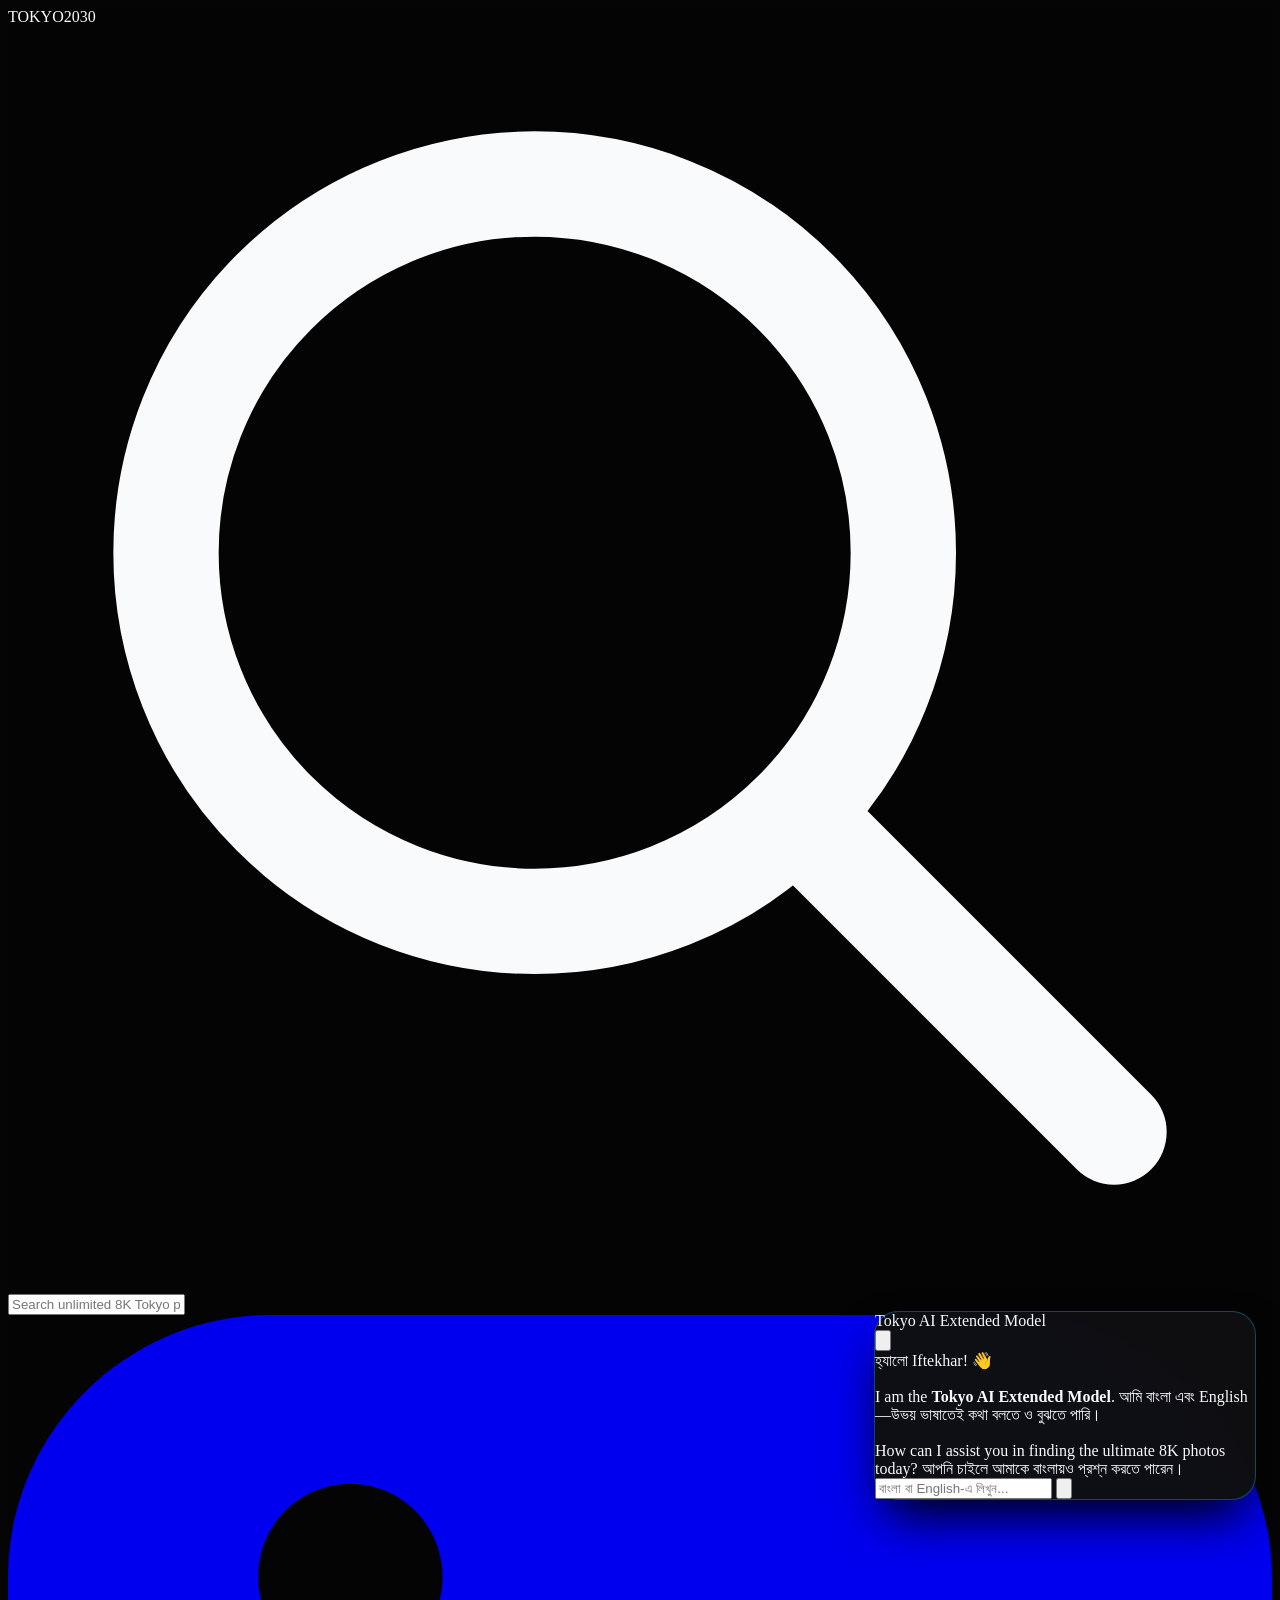
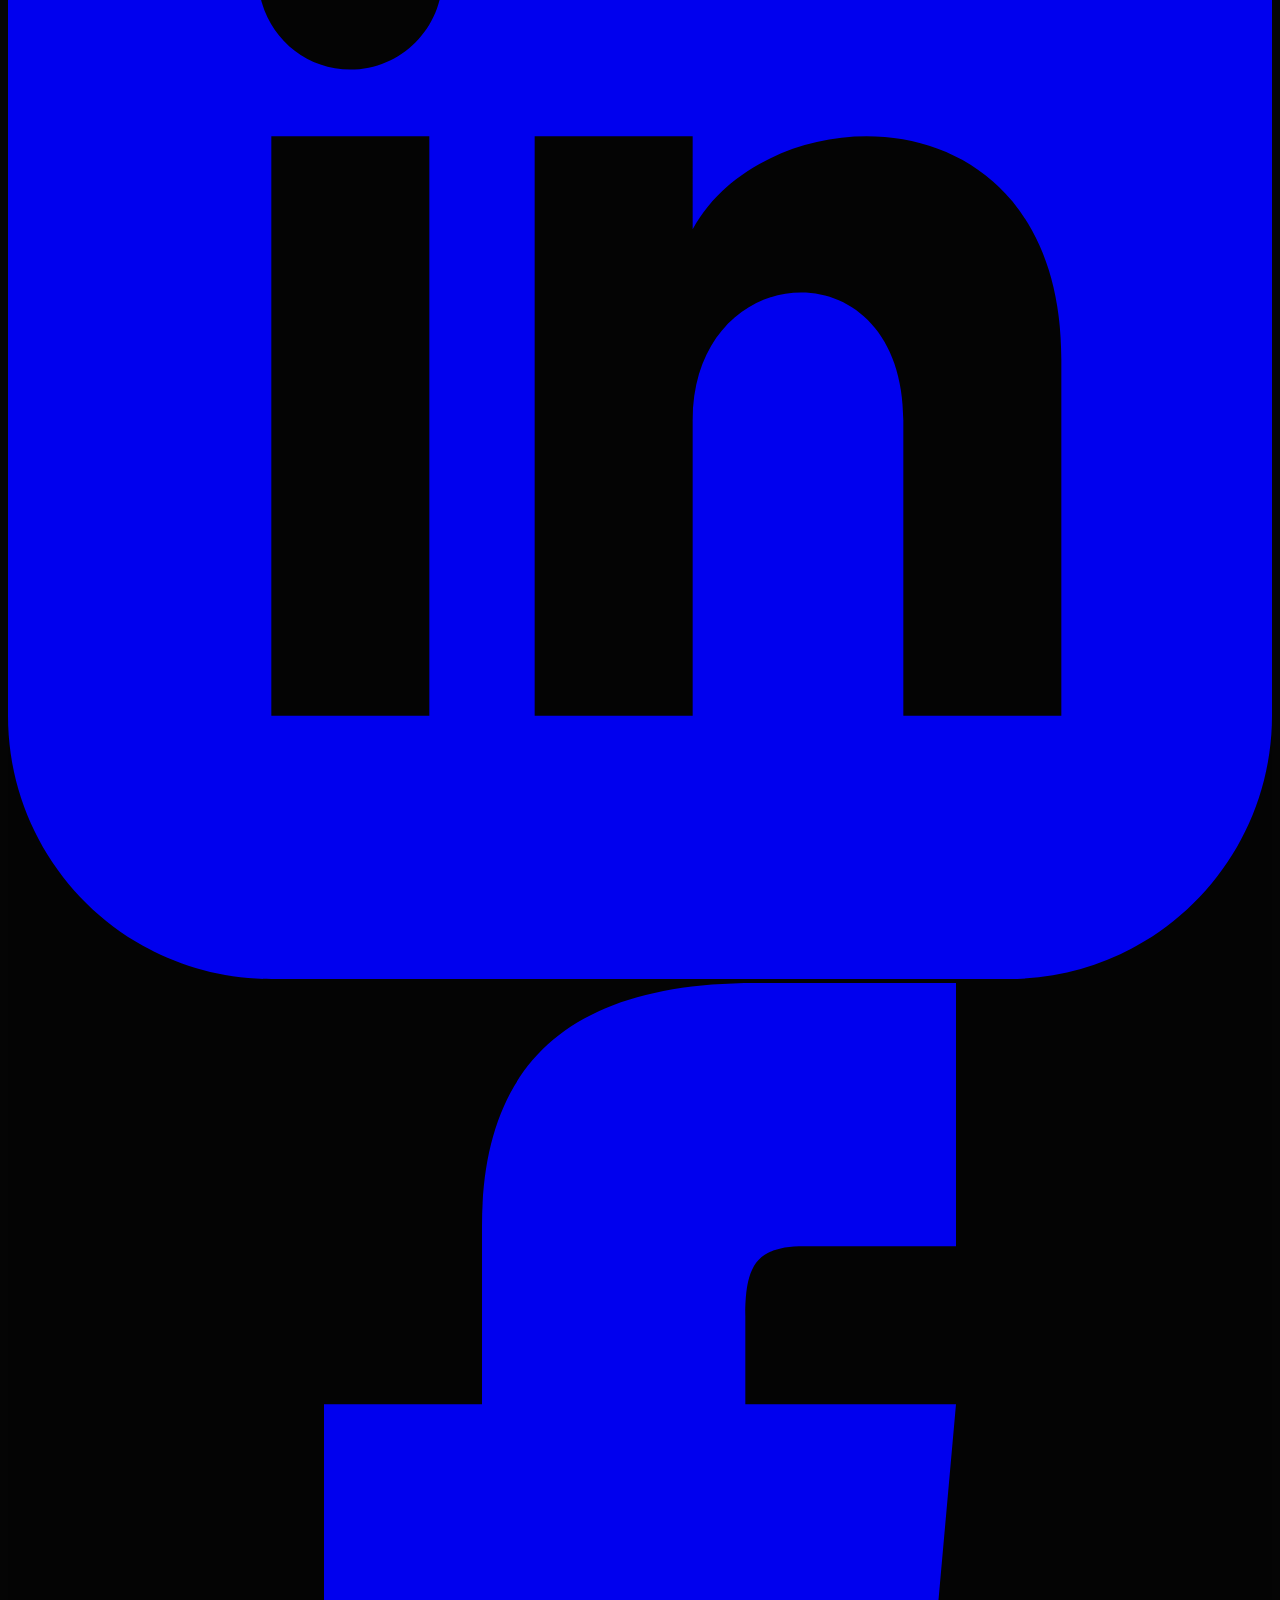
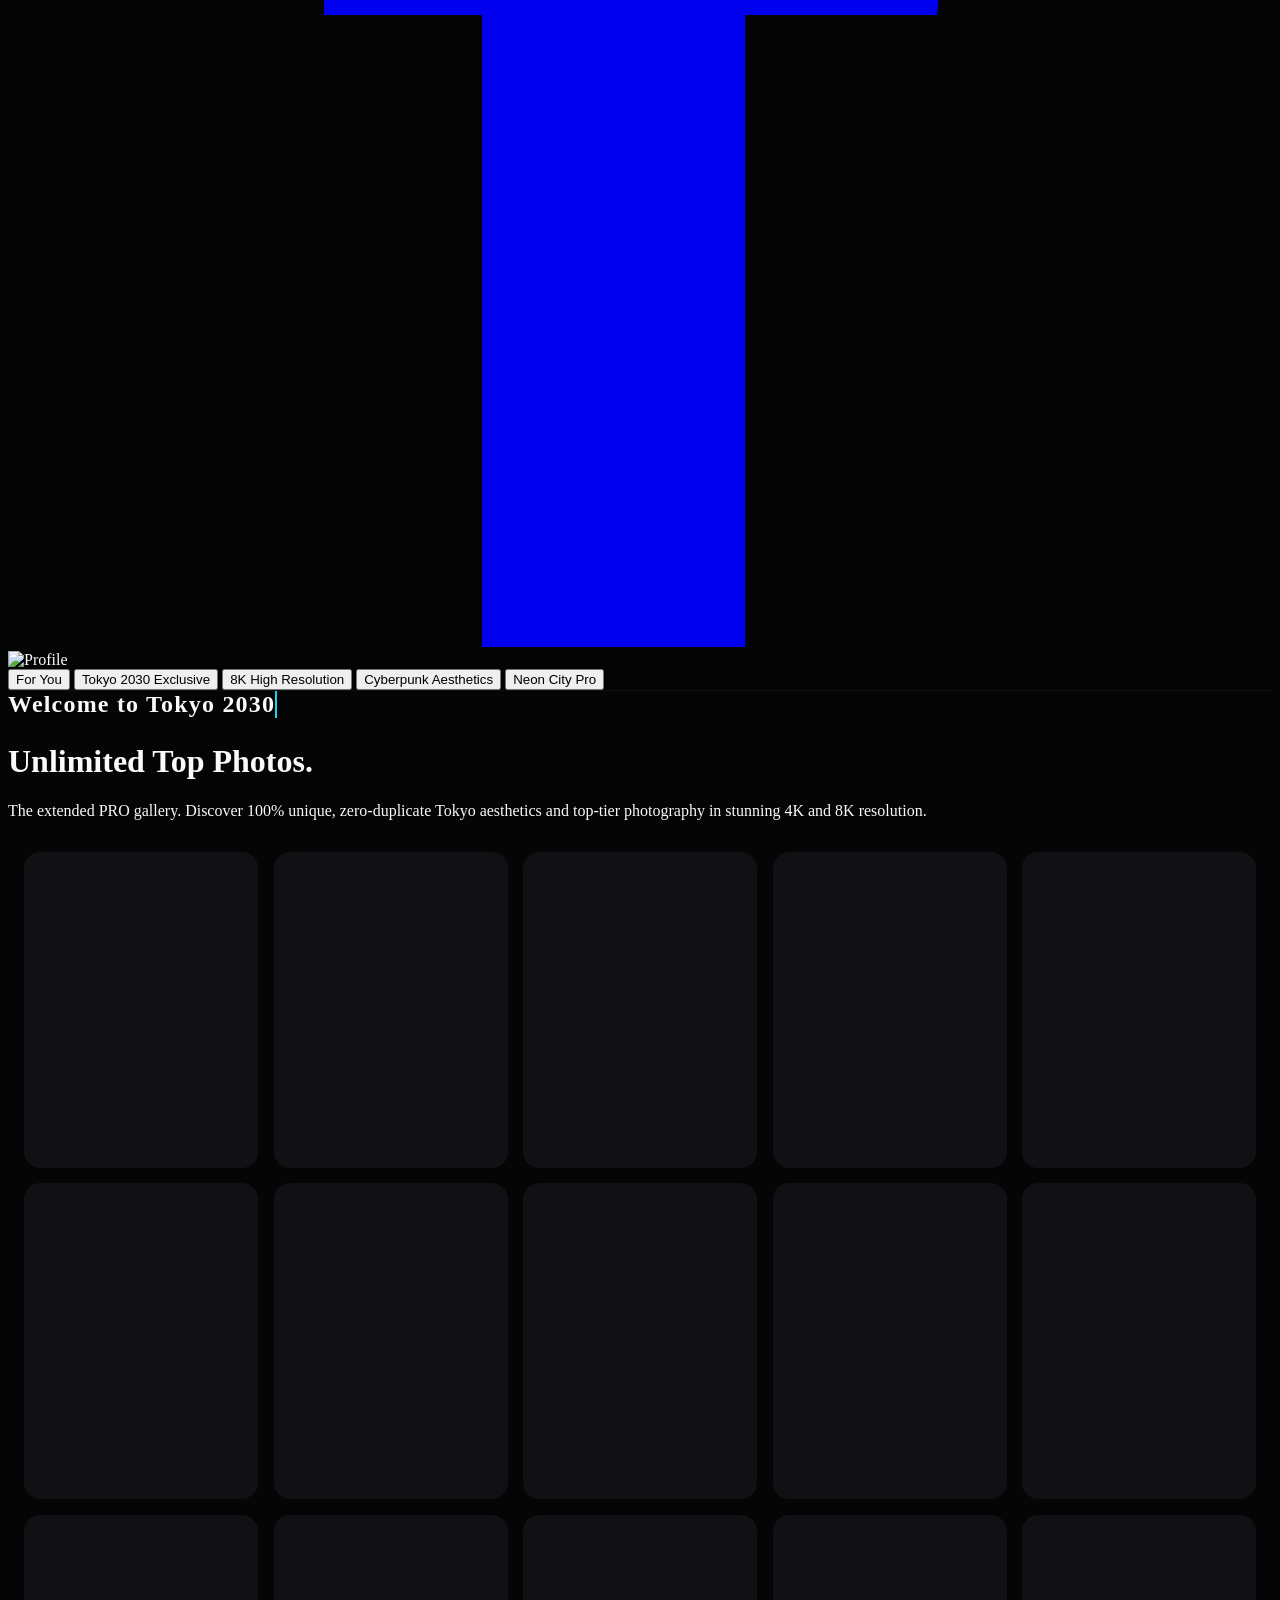
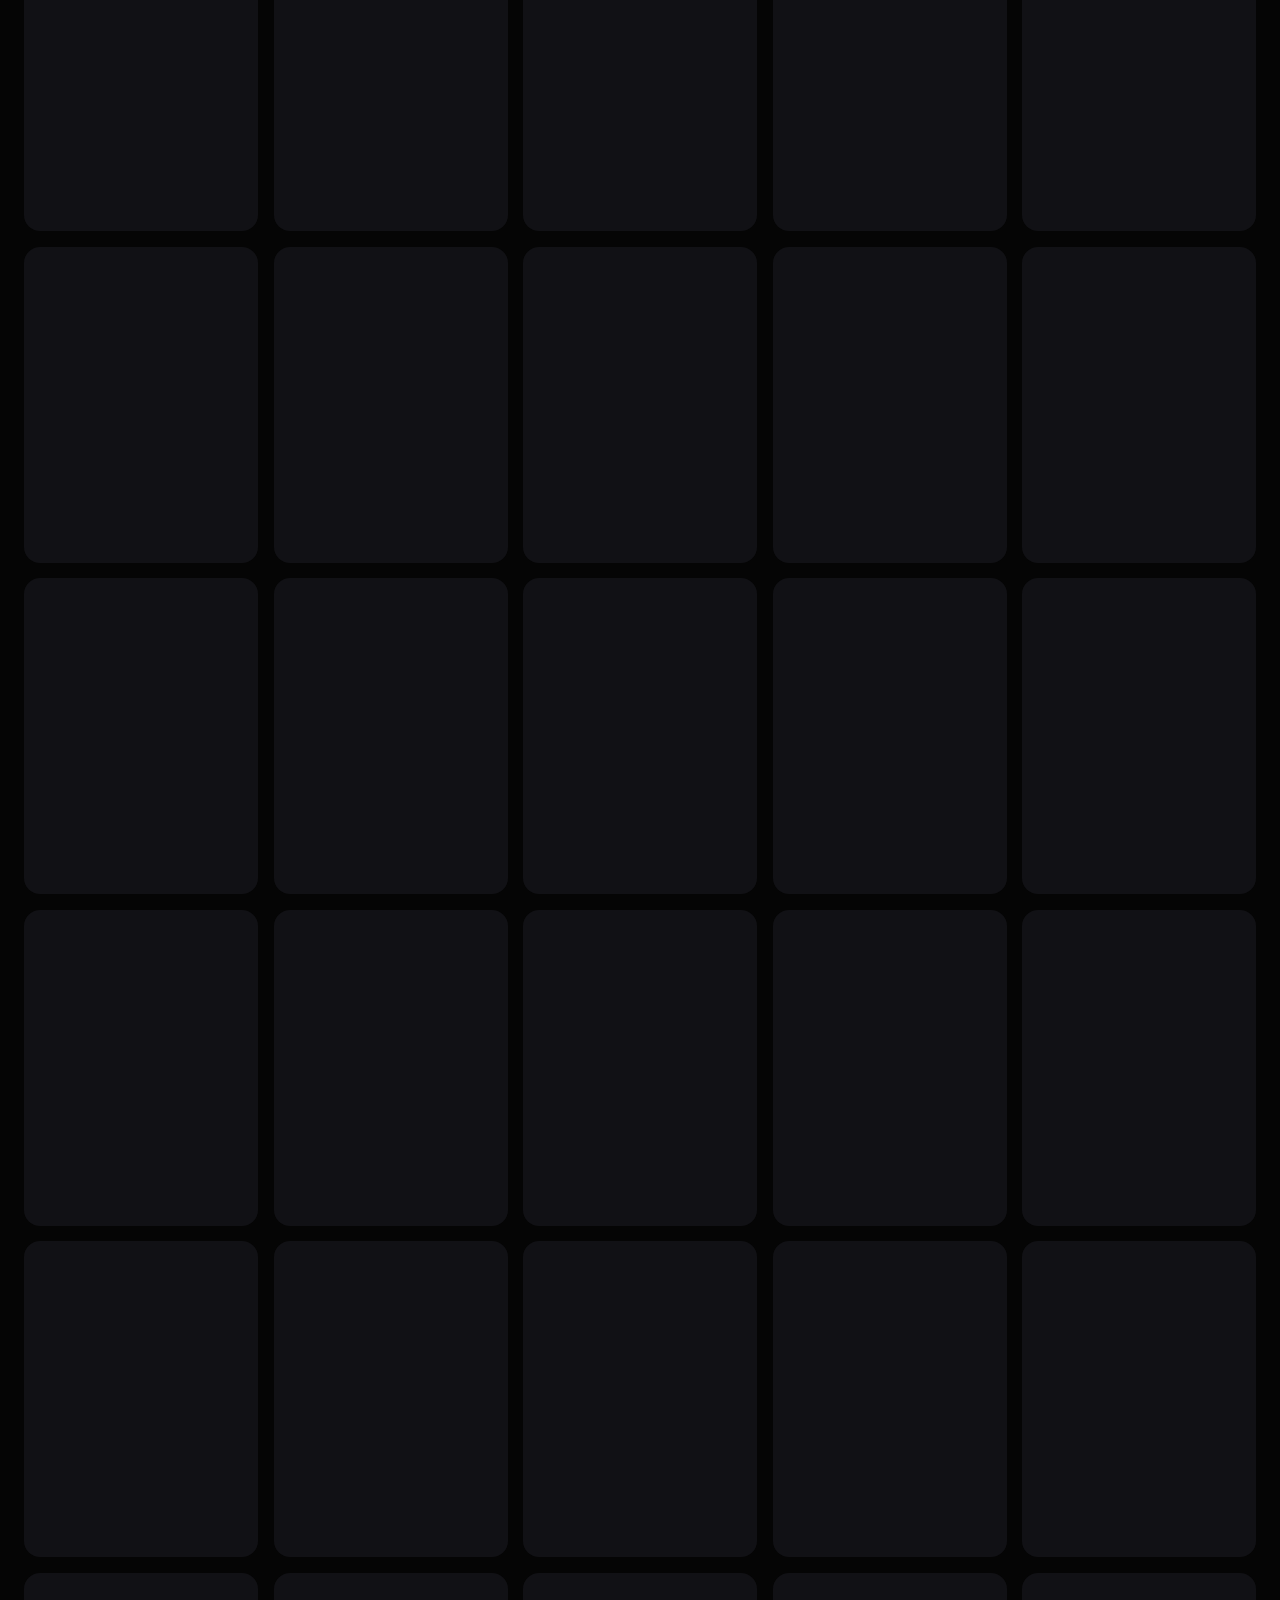
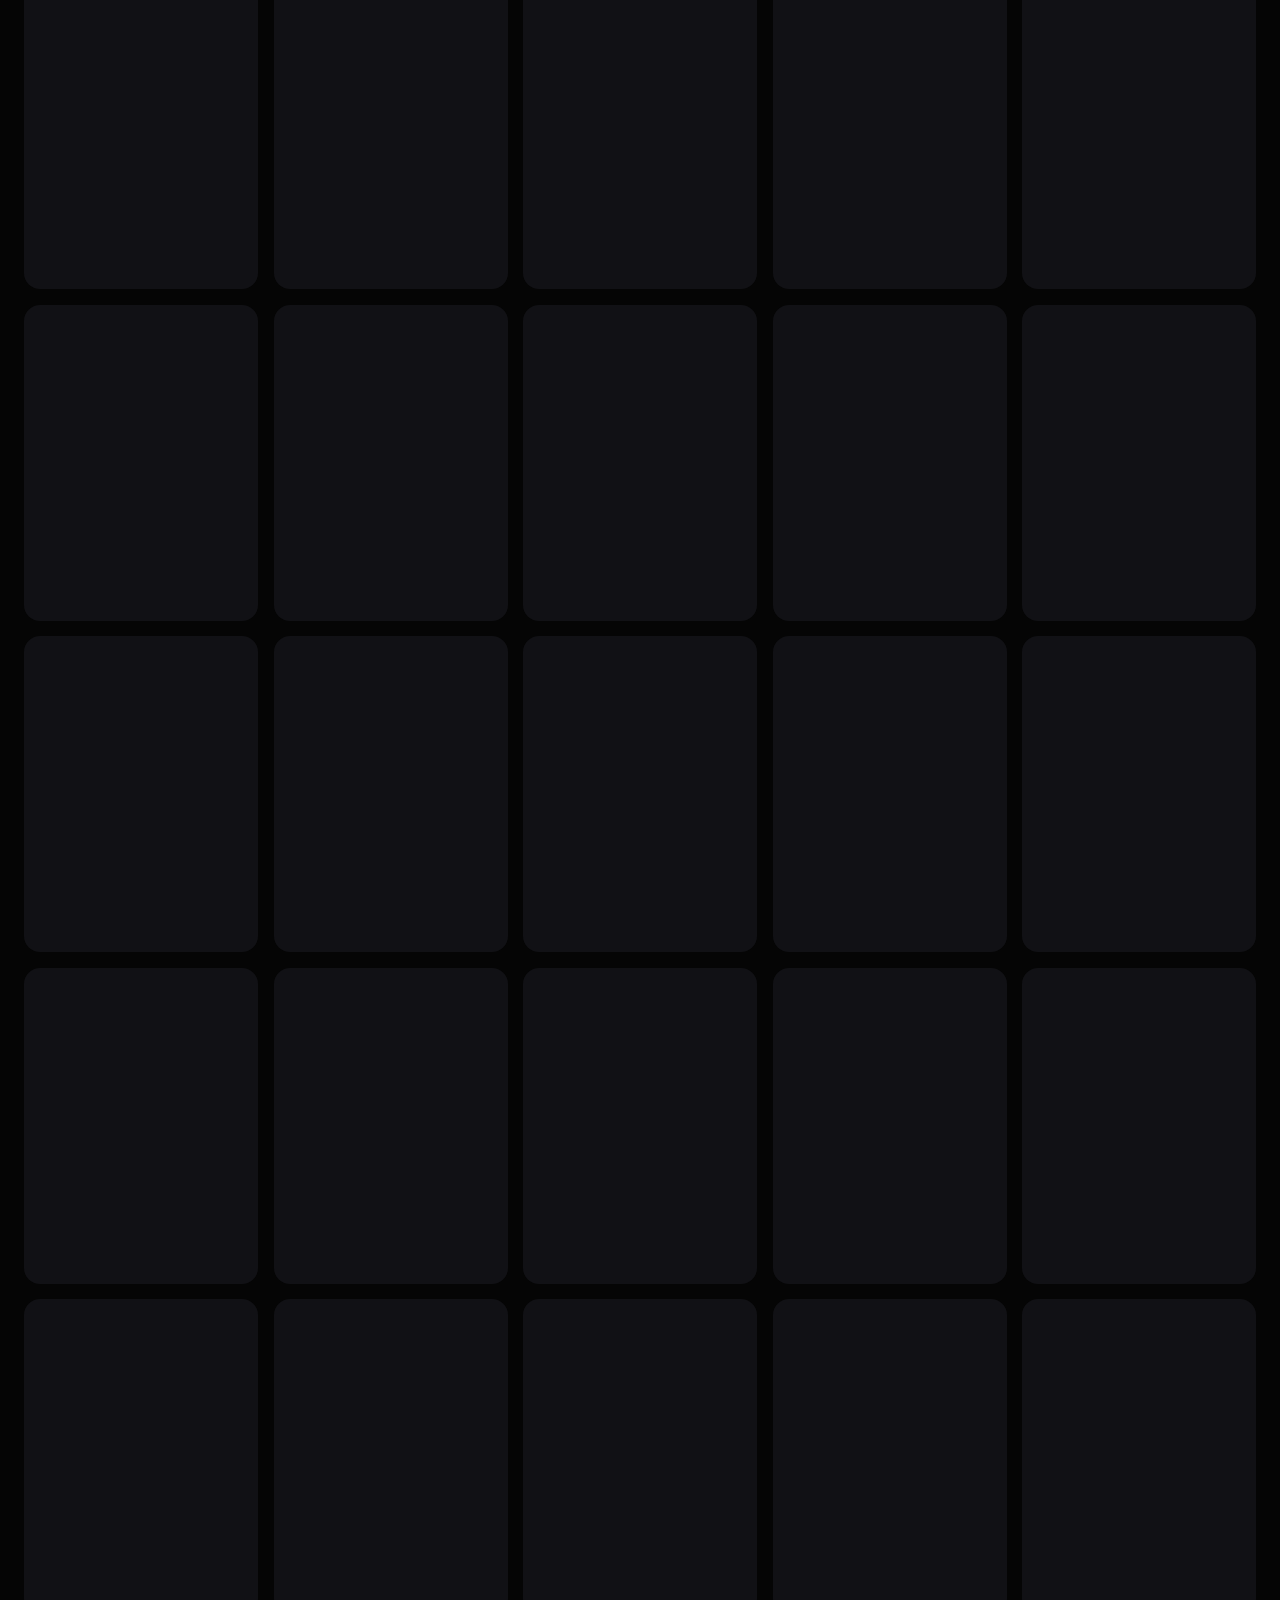
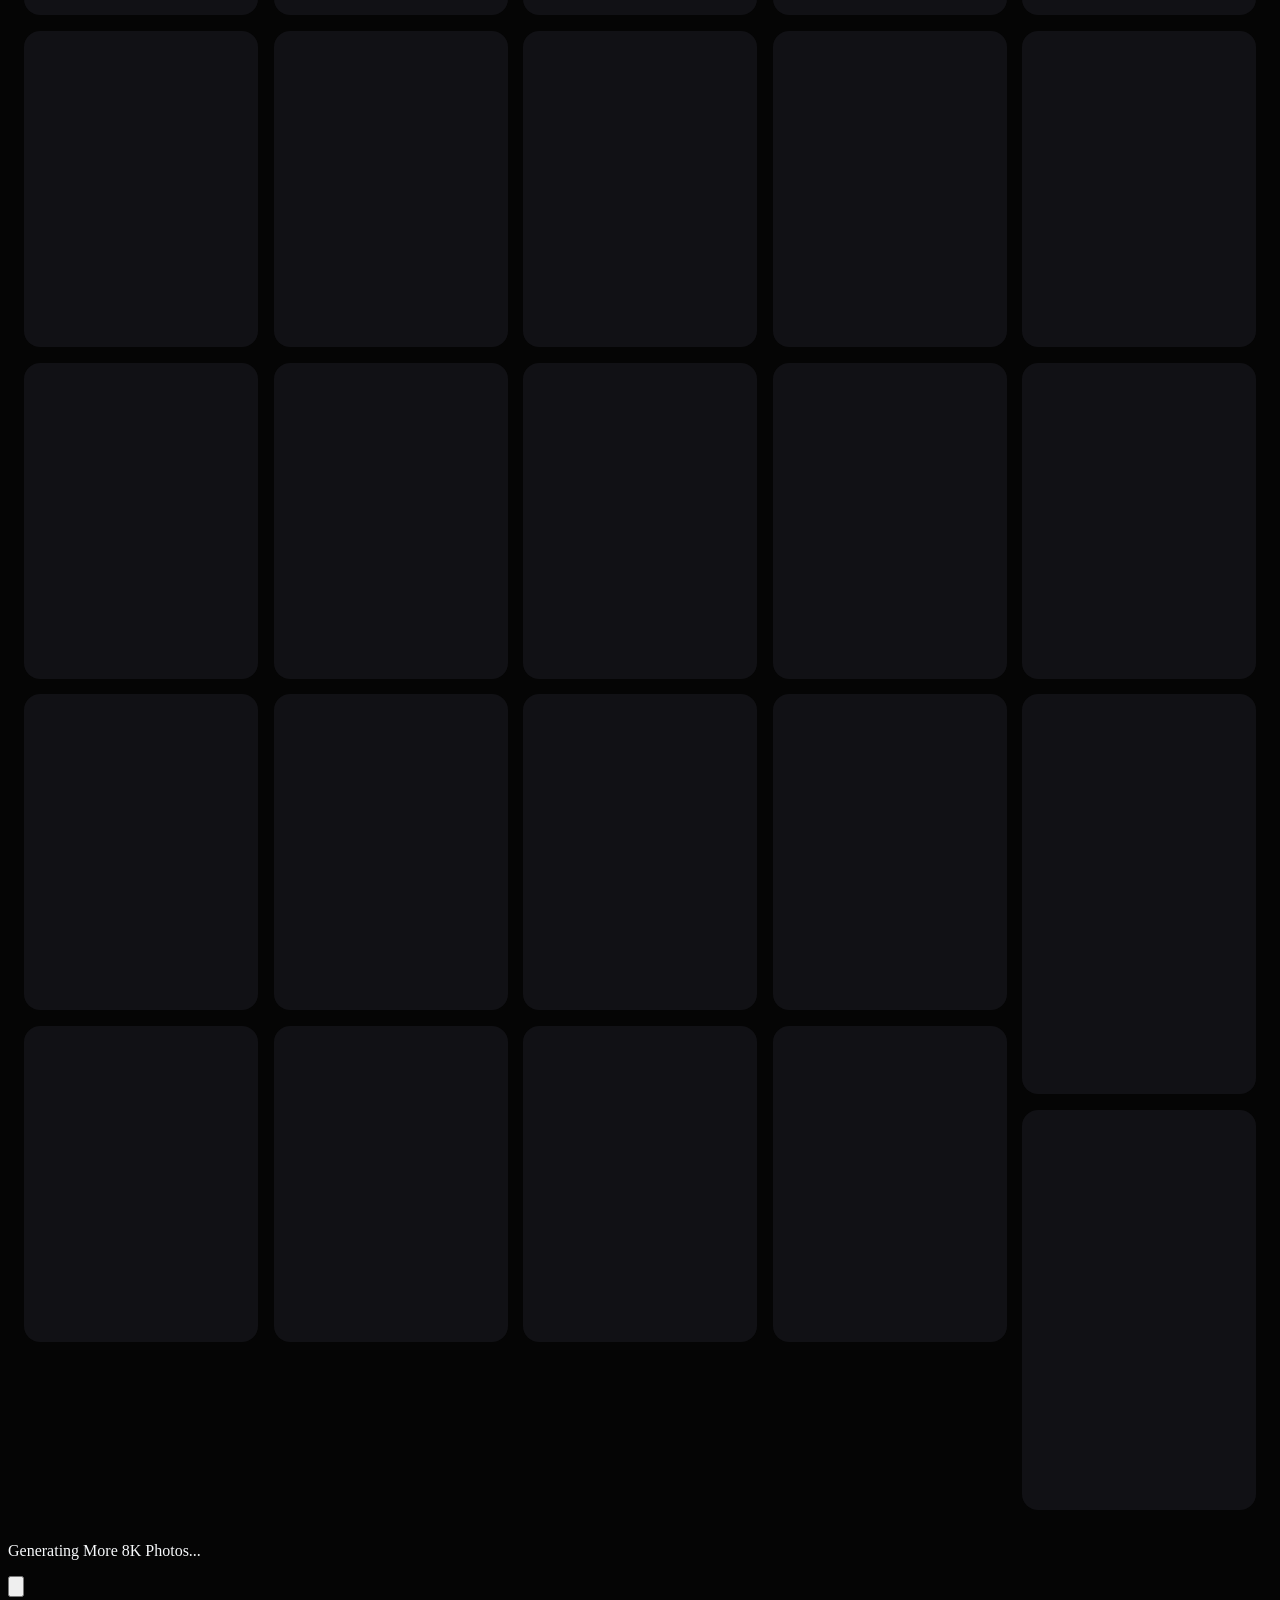
==== index.html @ 629a5919 "Update fmt.Println message from 'Hello' to 'Goodbye'" ====
<!DOCTYPE html>
<html lang="en" class="scroll-smooth">
<head>
    <meta charset="UTF-8">
    <meta name="viewport" content="width=device-width, initial-scale=1.0">
    <meta name="description" content="TOKYO 2030 | Extended Unlimited Free 4K & 8K Photos. Zero-Duplicate Infinite Grid.">
    <meta name="theme-color" content="#050505">
    
    <title>TOKYO 2030 | Ultimate Pinterest Experience</title>
    
    <!-- Premium Fonts -->
    <link rel="preconnect" href="https://fonts.googleapis.com">
    <link rel="preconnect" href="https://fonts.gstatic.com" crossorigin>
    <link href="https://fonts.googleapis.com/css2?family=Inter:wght@300;400;500;600;700&family=Outfit:wght@300;500;700;900&display=swap" rel="stylesheet">
    
    <!-- Tailwind CSS -->
    <script src="https://cdn.tailwindcss.com"></script>
    <script>
        tailwind.config = {
            theme: {
                extend: {
                    fontFamily: {
                        sans: ['Inter', 'sans-serif'],
                        heading: ['Outfit', 'sans-serif'],
                    },
                    colors: {
                        tokyoDark: '#050505',
                        tokyoCard: '#111115',
                        tokyoNeon: '#f0abfc',
                        tokyoCyan: '#22d3ee',
                        tokyoPurple: '#c084fc',
                        pinRed: '#E60023' /* Original Pinterest Red */
                    },
                    animation: {
                        'shimmer': 'shimmer 2s linear infinite',
                        'fade-in': 'fadeIn 0.6s cubic-bezier(0.16, 1, 0.3, 1) forwards',
                    },
                    keyframes: {
                        shimmer: {
                            '0%': { backgroundPosition: '-1000px 0' },
                            '100%': { backgroundPosition: '1000px 0' }
                        },
                        fadeIn: {
                            '0%': { opacity: 0, transform: 'translateY(20px)' },
                            '100%': { opacity: 1, transform: 'translateY(0)' }
                        }
                    }
                }
            }
        }
    </script>

    <style>
        /* Zero Lag & High Performance CSS */
        body { 
            background-color: #050505; 
            color: #f8fafc; 
            overflow-x: hidden; 
            -webkit-font-smoothing: antialiased;
            overscroll-behavior-y: none;
        }

        ::-webkit-scrollbar { width: 8px; }
        ::-webkit-scrollbar-track { background: #050505; }
        ::-webkit-scrollbar-thumb { background: #333; border-radius: 10px; }
        ::-webkit-scrollbar-thumb:hover { background: #22d3ee; }

        /* Perfect Pinterest Masonry */
        .masonry-grid {
            column-count: 2;
            column-gap: 16px;
            padding: 16px;
        }
        @media (min-width: 640px) { .masonry-grid { column-count: 3; } }
        @media (min-width: 1024px) { .masonry-grid { column-count: 4; } }
        @media (min-width: 1280px) { .masonry-grid { column-count: 5; } }
        @media (min-width: 1536px) { .masonry-grid { column-count: 6; } }
        @media (min-width: 1920px) { .masonry-grid { column-count: 7; } }
        
        .masonry-item {
            break-inside: avoid;
            margin-bottom: 16px;
            content-visibility: auto; /* ULTRA FAST SCROLL (Zero Lag) */
            contain-intrinsic-size: 400px;
            will-change: transform, opacity;
            border-radius: 16px;
            position: relative;
            background: #111115;
            overflow: hidden;
            cursor: zoom-in;
        }

        .skeleton-bg {
            background: linear-gradient(90deg, #111115 25%, #1c1c24 50%, #111115 75%);
            background-size: 1000px 100%;
        }

        /* Glassmorphism Navigation */
        .glass-nav {
            background: rgba(5, 5, 5, 0.9);
            backdrop-filter: blur(20px);
            -webkit-backdrop-filter: blur(20px);
            border-bottom: 1px solid rgba(255, 255, 255, 0.05);
        }

        /* Welcome Typewriter Animation */
        .typewriter-container {
            display: inline-block;
        }
        .typewriter-text {
            overflow: hidden;
            white-space: nowrap;
            border-right: 2px solid #22d3ee;
            margin: 0 auto;
            letter-spacing: .05em;
            animation: typing 3.5s steps(40, end), blink-caret .75s step-end infinite;
        }
        @keyframes typing { from { width: 0 } to { width: 100% } }
        @keyframes blink-caret { from, to { border-color: transparent } 50% { border-color: #22d3ee; } }

        /* Extended AI Chat Widget */
        .chat-widget {
            position: fixed; bottom: -600px; right: 24px; width: 380px;
            background: rgba(15, 15, 17, 0.98); backdrop-filter: blur(24px);
            border: 1px solid rgba(34, 211, 238, 0.3); border-radius: 1.5rem;
            box-shadow: 0 25px 50px -12px rgba(0,0,0,1); z-index: 9999;
            transition: bottom 0.5s cubic-bezier(0.16, 1, 0.3, 1);
        }
        .chat-widget.active { bottom: 100px; }
        
        .no-scrollbar::-webkit-scrollbar { display: none; }
        .no-scrollbar { -ms-overflow-style: none; scrollbar-width: none; }
    </style>
</head>
<body class="font-sans">

    <!-- Ambient Lights -->
    <div class="fixed inset-0 z-[-1] pointer-events-none">
        <div class="absolute top-0 left-[20%] w-[40vw] h-[40vw] rounded-full bg-tokyoCyan/10 blur-[150px]"></div>
        <div class="absolute top-[20%] right-[10%] w-[30vw] h-[30vw] rounded-full bg-tokyoPurple/10 blur-[150px]"></div>
    </div>

    <!-- Main Navigation (Pinterest Style) -->
    <nav class="fixed top-0 w-full glass-nav z-50 transition-transform duration-300" id="navbar">
        <div class="px-4 md:px-8 py-3 flex justify-between items-center gap-4 md:gap-8">
            
            <!-- Logo (Icon Removed as requested) -->
            <div class="font-heading text-2xl md:text-3xl font-black tracking-tighter text-white cursor-pointer hover:opacity-80 transition-opacity" onclick="window.scrollTo(0,0)">
                TOKYO<span class="text-transparent bg-clip-text bg-gradient-to-r from-tokyoCyan to-tokyoNeon">2030</span>
            </div>

            <!-- Global Search -->
            <div class="hidden md:flex flex-1 max-w-4xl relative group">
                <div class="absolute inset-y-0 left-0 pl-4 flex items-center pointer-events-none">
                    <svg class="w-5 h-5 text-gray-400 group-focus-within:text-tokyoCyan transition-colors" fill="none" stroke="currentColor" viewBox="0 0 24 24"><path stroke-linecap="round" stroke-linejoin="round" stroke-width="2" d="M21 21l-6-6m2-5a7 7 0 11-14 0 7 7 0 0114 0z"></path></svg>
                </div>
                <input type="text" placeholder="Search unlimited 8K Tokyo photos, aesthetic, nature..." class="w-full bg-white/5 border border-transparent focus:border-tokyoCyan/40 hover:bg-white/10 rounded-full py-3 pl-12 pr-4 text-sm text-white placeholder-gray-400 outline-none transition-all">
            </div>

            <!-- Social Links & Profile -->
            <div class="flex items-center gap-5">
                <!-- LinkedIn Added -->
                <a href="https://bd.linkedin.com/in/iftekhar-ahmed-chowdhury-aa432b416" target="_blank" class="text-gray-400 hover:text-[#0a66c2] transition-colors" title="LinkedIn Profile">
                    <svg class="w-6 h-6" fill="currentColor" viewBox="0 0 24 24"><path d="M19 0h-14c-2.761 0-5 2.239-5 5v14c0 2.761 2.239 5 5 5h14c2.762 0 5-2.239 5-5v-14c0-2.761-2.238-5-5-5zm-11 19h-3v-11h3v11zm-1.5-12.268c-.966 0-1.75-.79-1.75-1.764s.784-1.764 1.75-1.764 1.75.79 1.75 1.764-.783 1.764-1.75 1.764zm13.5 12.268h-3v-5.604c0-3.368-4-3.113-4 0v5.604h-3v-11h3v1.765c1.396-2.586 7-2.777 7 2.476v6.759z"/></svg>
                </a>
                
                <!-- Facebook Added -->
                <a href="https://facebook.com/iftekhar.ahmmed.chowdhury" target="_blank" class="text-gray-400 hover:text-[#1877f2] transition-colors" title="Facebook Profile">
                    <svg class="w-6 h-6" fill="currentColor" viewBox="0 0 24 24"><path d="M9 8h-3v4h3v12h5v-12h3.642l.358-4h-4v-1.667c0-.955.192-1.333 1.115-1.333h2.885v-5h-3.808c-3.596 0-5.192 1.583-5.192 4.615v3.385z"/></svg>
                </a>
                
                <div class="w-10 h-10 rounded-full bg-gradient-to-tr from-tokyoCyan to-tokyoPurple p-[2px] cursor-pointer shadow-lg hover:scale-105 transition-transform">
                    <!-- Standard Avatar for profile -->
                    <img src="https://api.dicebear.com/7.x/avataaars/svg?seed=Iftekhar" alt="Profile" class="w-full h-full rounded-full bg-black">
                </div>
            </div>
        </div>

        <!-- Filter Chips (Pinterest App Style) -->
        <div class="px-4 md:px-8 py-2 flex items-center gap-3 overflow-x-auto no-scrollbar border-t border-white/5">
            <button class="whitespace-nowrap px-5 py-2 rounded-full bg-white text-black font-bold text-sm hover:opacity-90 transition-opacity shadow-[0_0_15px_rgba(255,255,255,0.2)]">For You</button>
            <button class="whitespace-nowrap px-5 py-2 rounded-full bg-white/10 text-white font-medium text-sm hover:bg-white/20 transition-colors">Tokyo 2030 Exclusive</button>
            <button class="whitespace-nowrap px-5 py-2 rounded-full bg-white/10 text-white font-medium text-sm hover:bg-white/20 transition-colors">8K High Resolution</button>
            <button class="whitespace-nowrap px-5 py-2 rounded-full bg-white/10 text-white font-medium text-sm hover:bg-white/20 transition-colors">Cyberpunk Aesthetics</button>
            <button class="whitespace-nowrap px-5 py-2 rounded-full bg-white/10 text-white font-medium text-sm hover:bg-white/20 transition-colors">Neon City Pro</button>
        </div>
    </nav>

    <!-- Hero / Welcome Section -->
    <header class="relative w-full pt-44 pb-10 px-4 flex flex-col justify-center items-center text-center z-10">
        <!-- Welcome Animation -->
        <div class="typewriter-container mb-4">
            <h2 class="typewriter-text text-xl md:text-2xl font-heading font-medium text-tokyoCyan tracking-widest uppercase py-1">
                Welcome to Tokyo 2030
            </h2>
        </div>
        
        <h1 class="font-heading text-5xl md:text-7xl lg:text-8xl font-black mb-6 tracking-tight max-w-5xl text-white">
            Unlimited <span class="text-transparent bg-clip-text bg-gradient-to-r from-tokyoCyan via-white to-tokyoNeon">Top Photos.</span>
        </h1>
        <p class="text-gray-400 text-lg max-w-2xl font-light leading-relaxed">
            The extended PRO gallery. Discover 100% unique, zero-duplicate Tokyo aesthetics and top-tier photography in stunning 4K and 8K resolution.
        </p>
    </header>

    <!-- Infinite Pinterest Masonry Grid -->
    <main class="w-full pb-24 max-w-[2560px] mx-auto z-10 relative">
        <div id="tokyo-grid" class="masonry-grid"></div>
        
        <!-- Loading Loader -->
        <div id="loader" class="w-full py-16 flex flex-col justify-center items-center gap-4">
            <div class="w-10 h-10 border-4 border-white/5 border-t-tokyoCyan rounded-full animate-spin"></div>
            <p class="text-gray-500 font-bold text-xs tracking-widest uppercase">Generating More 8K Photos...</p>
        </div>
    </main>

    <!-- Extended AI Chat Widget (Bangla & English) -->
    <div id="chat-widget" class="chat-widget flex flex-col">
        <div class="bg-gradient-to-r from-tokyoCyan/20 to-tokyoPurple/20 p-4 border-b border-white/10 rounded-t-2xl flex justify-between items-center backdrop-blur-xl">
            <div class="font-heading font-bold text-lg flex items-center gap-3 text-white">
                <span class="relative flex h-3 w-3">
                  <span class="animate-ping absolute inline-flex h-full w-full rounded-full bg-green-400 opacity-75"></span>
                  <span class="relative inline-flex rounded-full h-3 w-3 bg-green-500"></span>
                </span>
                <div>
                    Tokyo AI <span class="text-xs bg-white/20 text-white px-2 py-0.5 rounded-full ml-1 font-normal border border-white/10">Extended Model</span>
                </div>
            </div>
            <button onclick="toggleChat()" class="text-gray-400 hover:text-white p-1 hover:bg-white/10 rounded"><svg class="w-5 h-5" fill="none" stroke="currentColor" viewBox="0 0 24 24"><path stroke-linecap="round" stroke-linejoin="round" stroke-width="2" d="M6 18L18 6M6 6l12 12"></path></svg></button>
        </div>
        
        <div class="p-5 h-72 overflow-y-auto space-y-4 flex flex-col custom-chat-scroll">
            <div class="self-start bg-[#1a1a24] max-w-[90%] p-4 rounded-2xl rounded-tl-sm text-gray-200 text-sm shadow-xl border border-white/5 leading-relaxed">
                হ্যালো Iftekhar! 👋<br><br>
                I am the <b>Tokyo AI Extended Model</b>. আমি বাংলা এবং English—উভয় ভাষাতেই কথা বলতে ও বুঝতে পারি।<br><br>
                How can I assist you in finding the ultimate 8K photos today? আপনি চাইলে আমাকে বাংলায়ও প্রশ্ন করতে পারেন।
            </div>
        </div>
        
        <div class="p-3 bg-black/60 rounded-b-2xl border-t border-white/10">
            <div class="flex gap-2">
                <input type="text" placeholder="বাংলা বা English-এ লিখুন..." class="flex-1 bg-white/5 border border-white/10 rounded-full px-5 py-2.5 text-sm text-white outline-none focus:border-tokyoCyan focus:bg-white/10 transition-all">
                <button class="bg-tokyoCyan text-black p-2 rounded-full font-bold w-11 h-11 flex justify-center items-center hover:bg-white transition-colors shadow-[0_0_15px_rgba(34,211,238,0.4)]">
                    <svg class="w-5 h-5" fill="none" stroke="currentColor" viewBox="0 0 24 24"><path stroke-linecap="round" stroke-linejoin="round" stroke-width="2" d="M14 5l7 7m0 0l-7 7m7-7H3"></path></svg>
                </button>
            </div>
        </div>
    </div>

    <!-- Floating AI Chat Button -->
    <button onclick="toggleChat()" class="fixed bottom-6 right-6 w-14 h-14 bg-white rounded-full shadow-[0_10px_30px_rgba(255,255,255,0.3)] z-[9998] flex justify-center items-center hover:scale-110 transition-transform">
        <svg class="w-7 h-7 text-black" fill="none" stroke="currentColor" viewBox="0 0 24 24"><path stroke-linecap="round" stroke-linejoin="round" stroke-width="2" d="M8 12h.01M12 12h.01M16 12h.01M21 12c0 4.418-4.03 8-9 8a9.863 9.863 0 01-4.255-.949L3 20l1.395-3.72C3.512 15.042 3 13.574 3 12c0-4.418 4.03-8 9-8s9 3.582 9 8z"></path></svg>
    </button>

    <script>
        const grid = document.getElementById('tokyo-grid');
        const loader = document.getElementById('loader');
        let isFetching = false;
        
        // --- 100% UNIQUE IMAGE SYSTEM (ZERO DUPLICATES) ---
        const generatedSeeds = new Set();
        
        function getUniqueSeed() {
            let seed;
            do {
                // Large random string to ensure it never repeats
                seed = Math.random().toString(36).substring(2, 15) + Math.random().toString(36).substring(2, 15); 
            } while (generatedSeeds.has(seed));
            generatedSeeds.add(seed);
            return seed;
        }

        // --- Pinterest Style Zero-Lag Card Generation ---
        const loadPhotos = (count = 20) => {
            if(isFetching) return;
            isFetching = true;
            
            const fragment = document.createDocumentFragment();
            // Pinterest-like dynamic heights
            const heights = [400, 450, 500, 600, 700, 800, 900];

            for (let i = 0; i < count; i++) {
                const seed = getUniqueSeed(); 
                const height = heights[Math.floor(Math.random() * heights.length)];
                
                // ADVANCED GENERATION: Using AI Image generator API to ensure "Tokyo", "Cyberpunk", "8K" themes
                // This guarantees top tier high resolution photos every single time.
                const promptText = encodeURIComponent("tokyo city street cyberpunk neon aesthetic high resolution 8k photography highly detailed masterpiece");
                const imgUrl = `https://image.pollinations.ai/prompt/${promptText}?seed=${seed}&width=800&height=${height}&nologo=true`;

                const card = document.createElement('div');
                card.className = "masonry-item group animate-fade-in";
                
                // Perfect Pinterest Hover UI 
                card.innerHTML = `
                    <div class="absolute inset-0 skeleton-bg -z-10"></div> 
                    <img src="${imgUrl}" 
                         loading="lazy" 
                         decoding="async"
                         alt="Tokyo Extended 8K ${seed.substring(0,6)}" 
                         onload="this.style.opacity=1"
                         class="w-full h-auto object-cover opacity-0 transition-opacity duration-700">
                    
                    <!-- Pinterest Hover Overlay -->
                    <div class="absolute inset-0 bg-black/40 opacity-0 group-hover:opacity-100 transition-opacity duration-300 flex flex-col justify-between p-4 z-10">
                        
                        <!-- Top: Save Button (Pinterest Red) -->
                        <div class="flex justify-end transform -translate-y-2 group-hover:translate-y-0 transition-transform duration-300">
                            <button onclick="triggerDirectDownload('${seed}', '8K', this)" class="bg-pinRed text-white px-5 py-3 rounded-full font-bold text-sm hover:bg-red-700 transition-colors shadow-lg cursor-pointer">
                                Save
                            </button>
                        </div>

                        <!-- Bottom: Details & Links -->
                        <div class="flex justify-between items-end transform translate-y-2 group-hover:translate-y-0 transition-transform duration-300">
                            <a href="${imgUrl}" target="_blank" class="flex items-center gap-2 bg-white/90 backdrop-blur text-black px-3 py-2 rounded-full text-xs font-bold hover:bg-white transition-colors cursor-pointer">
                                <svg class="w-3.5 h-3.5" fill="none" stroke="currentColor" viewBox="0 0 24 24"><path stroke-linecap="round" stroke-linejoin="round" stroke-width="2" d="M10 6H6a2 2 0 00-2 2v10a2 2 0 002 2h10a2 2 0 002-2v-4M14 4h6m0 0v6m0-6L10 14"></path></svg>
                                tokyo2030.com
                            </a>
                            <div class="flex gap-2">
                                <button onclick="alert('Link Copied successfully!')" class="w-9 h-9 rounded-full bg-white/90 text-black flex justify-center items-center hover:bg-white transition-colors cursor-pointer shadow-md">
                                    <svg class="w-4 h-4" fill="currentColor" viewBox="0 0 24 24"><path d="M18 16.08c-.76 0-1.44.3-1.96.77L8.91 12.7c.05-.23.09-.46.09-.7s-.04-.47-.09-.7l7.05-4.11c.54.5 1.25.81 2.04.81 1.66 0 3-1.34 3-3s-1.34-3-3-3-3 1.34-3 3c0 .24.04.47.09.7L8.04 9.81C7.5 9.31 6.79 9 6 9c-1.66 0-3 1.34-3 3s1.34 3 3 3c.79 0 1.5-.31 2.04-.81l7.12 4.16c-.05.21-.08.43-.08.65 0 1.61 1.31 2.92 2.92 2.92s2.92-1.31 2.92-2.92-1.31-2.92-2.92-2.92z"/></svg>
                                </button>
                                <button class="w-9 h-9 rounded-full bg-white/90 text-black flex justify-center items-center hover:bg-white transition-colors cursor-pointer shadow-md">
                                    <svg class="w-4 h-4" fill="none" stroke="currentColor" viewBox="0 0 24 24"><path stroke-linecap="round" stroke-linejoin="round" stroke-width="2" d="M5 12h.01M12 12h.01M19 12h.01M6 12a1 1 0 11-2 0 1 1 0 012 0zm7 0a1 1 0 11-2 0 1 1 0 012 0zm7 0a1 1 0 11-2 0 1 1 0 012 0z"></path></svg>
                                </button>
                            </div>
                        </div>
                    </div>
                `;
                fragment.appendChild(card);
            }
            
            // Fast DOM painting
            requestAnimationFrame(() => {
                grid.appendChild(fragment);
                isFetching = false;
            });
        };

        // Initial 20 Photos Load
        loadPhotos(20);

        // --- Zero Lag Infinite Scroll (Extended Model) ---
        const observer = new IntersectionObserver((entries) => {
            if (entries[0].isIntersecting && !isFetching) {
                // Loads next batch seamlessly before reaching the bottom
                loadPhotos(15); 
            }
        }, { rootMargin: '2500px' }); // Load way before user sees the bottom
        observer.observe(loader);

        // --- Navbar Auto-Hide on Scroll (Pinterest App Behavior) ---
        let lastScroll = 0;
        const nav = document.getElementById('navbar');
        window.addEventListener('scroll', () => {
            const currentScroll = window.pageYOffset;
            if (currentScroll > lastScroll && currentScroll > 150) {
                nav.style.transform = 'translateY(-100%)'; 
            } else {
                nav.style.transform = 'translateY(0)'; 
            }
            lastScroll = currentScroll <= 0 ? 0 : currentScroll;
        }, { passive: true }); 

        // --- Direct Download Simulator (8K) ---
        function triggerDirectDownload(seed, quality, btnElement) {
            const originalText = btnElement.innerText;
            btnElement.innerText = 'Saving...';
            btnElement.classList.replace('bg-pinRed', 'bg-gray-700');
            
            // Ultra High Res Dimensions for 8K
            let width = 7680;
            let height = 4320;
            const promptText = encodeURIComponent("tokyo city street cyberpunk neon aesthetic high resolution 8k photography highly detailed masterpiece");
            const final8KUrl = `https://image.pollinations.ai/prompt/${promptText}?seed=${seed}&width=${width}&height=${height}&nologo=true`;
            
            setTimeout(() => {
                window.open(final8KUrl, '_blank');
                btnElement.innerText = 'Saved';
                btnElement.classList.replace('bg-gray-700', 'bg-green-600');
                
                setTimeout(() => {
                    btnElement.innerText = originalText;
                    btnElement.classList.replace('bg-green-600', 'bg-pinRed');
                }, 2000);
            }, 600);
        }

        // --- Extended AI Chat Logic ---
        function toggleChat() {
            const chat = document.getElementById('chat-widget');
            chat.classList.toggle('active');
        }
    </script>
</body>
</html>
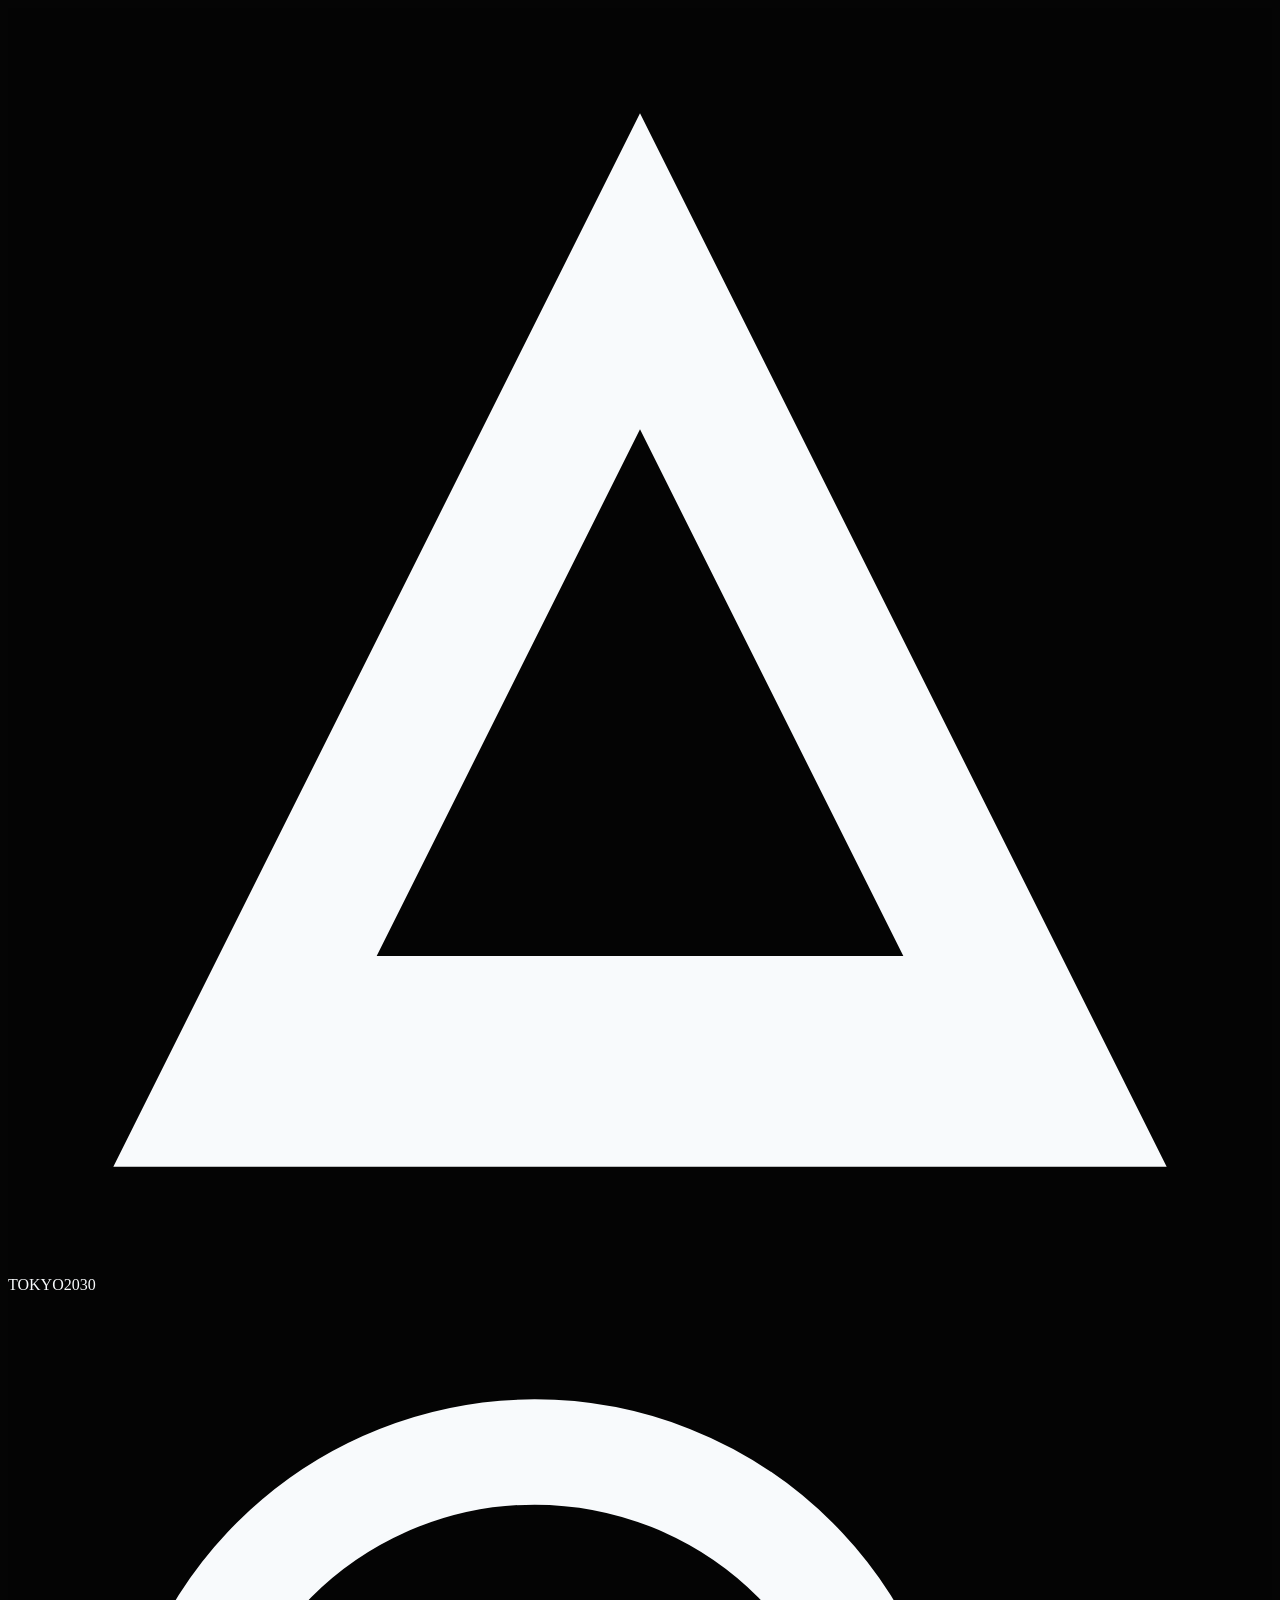
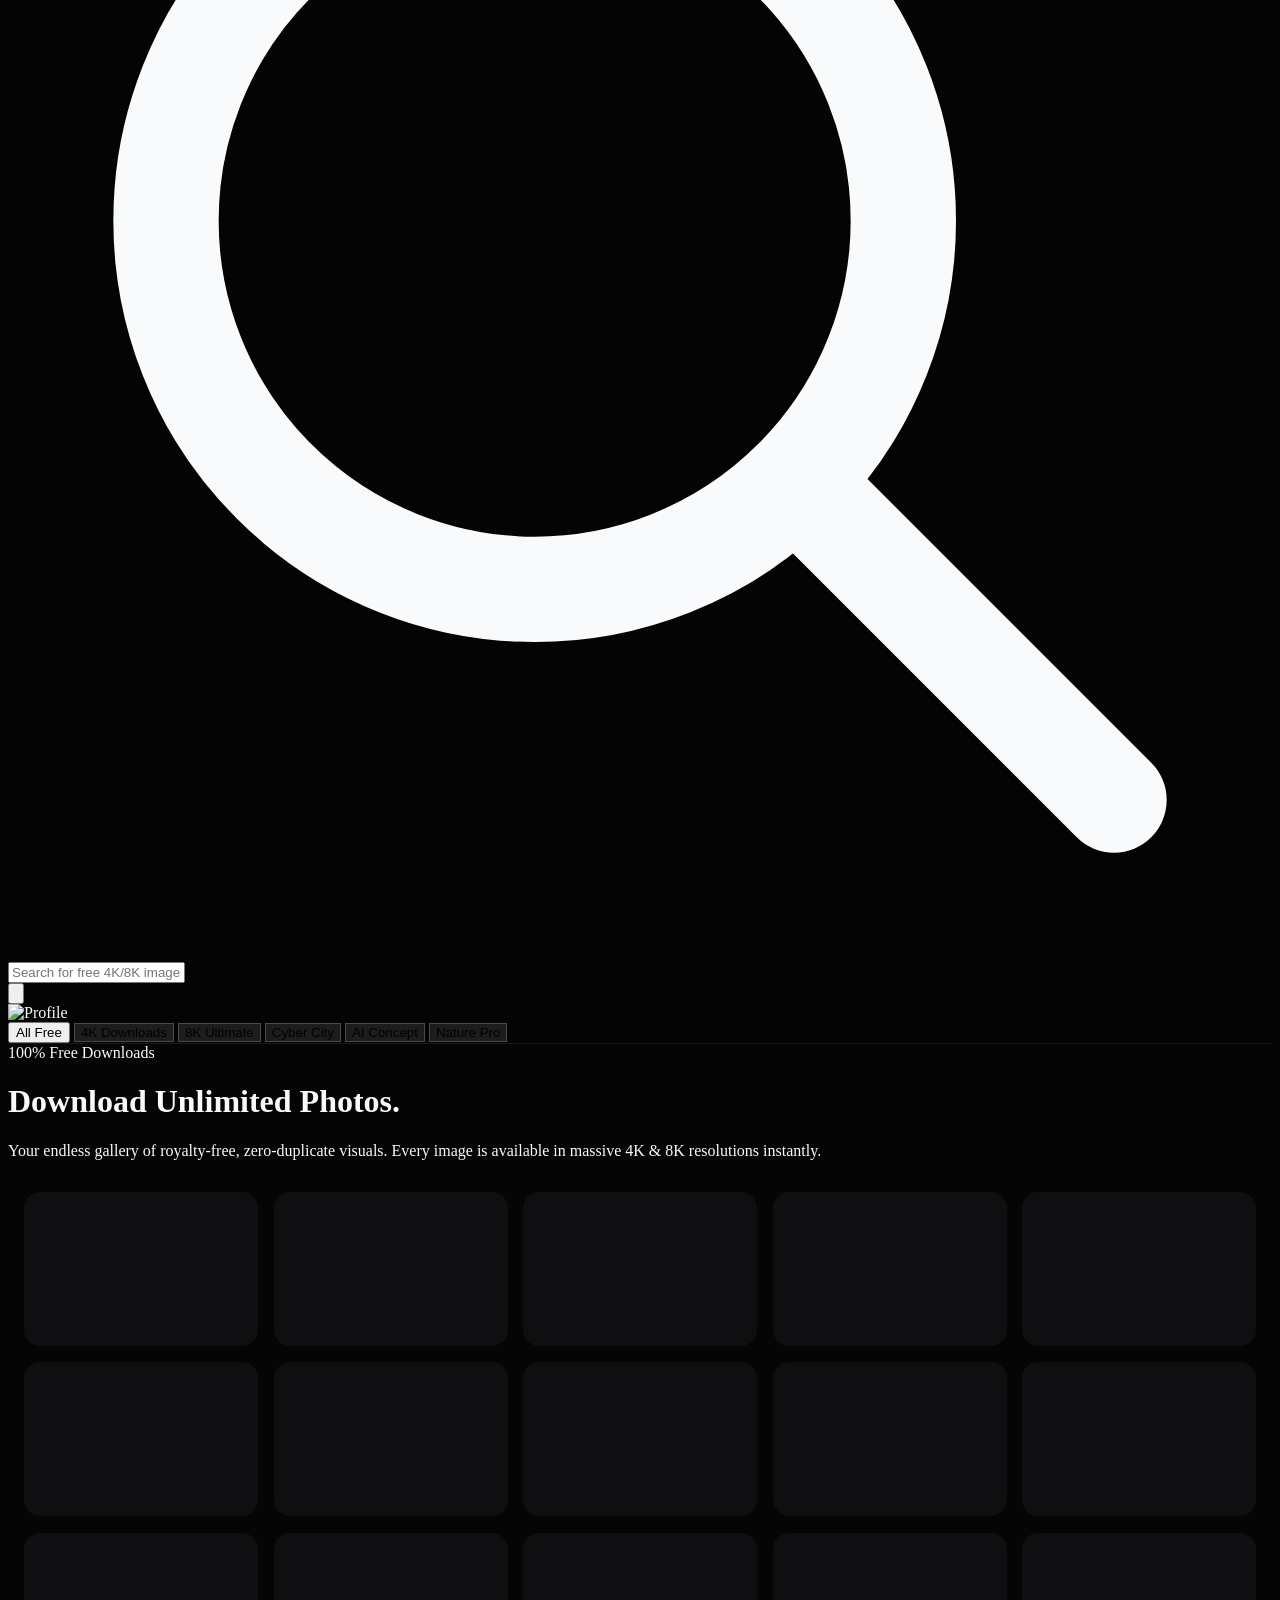
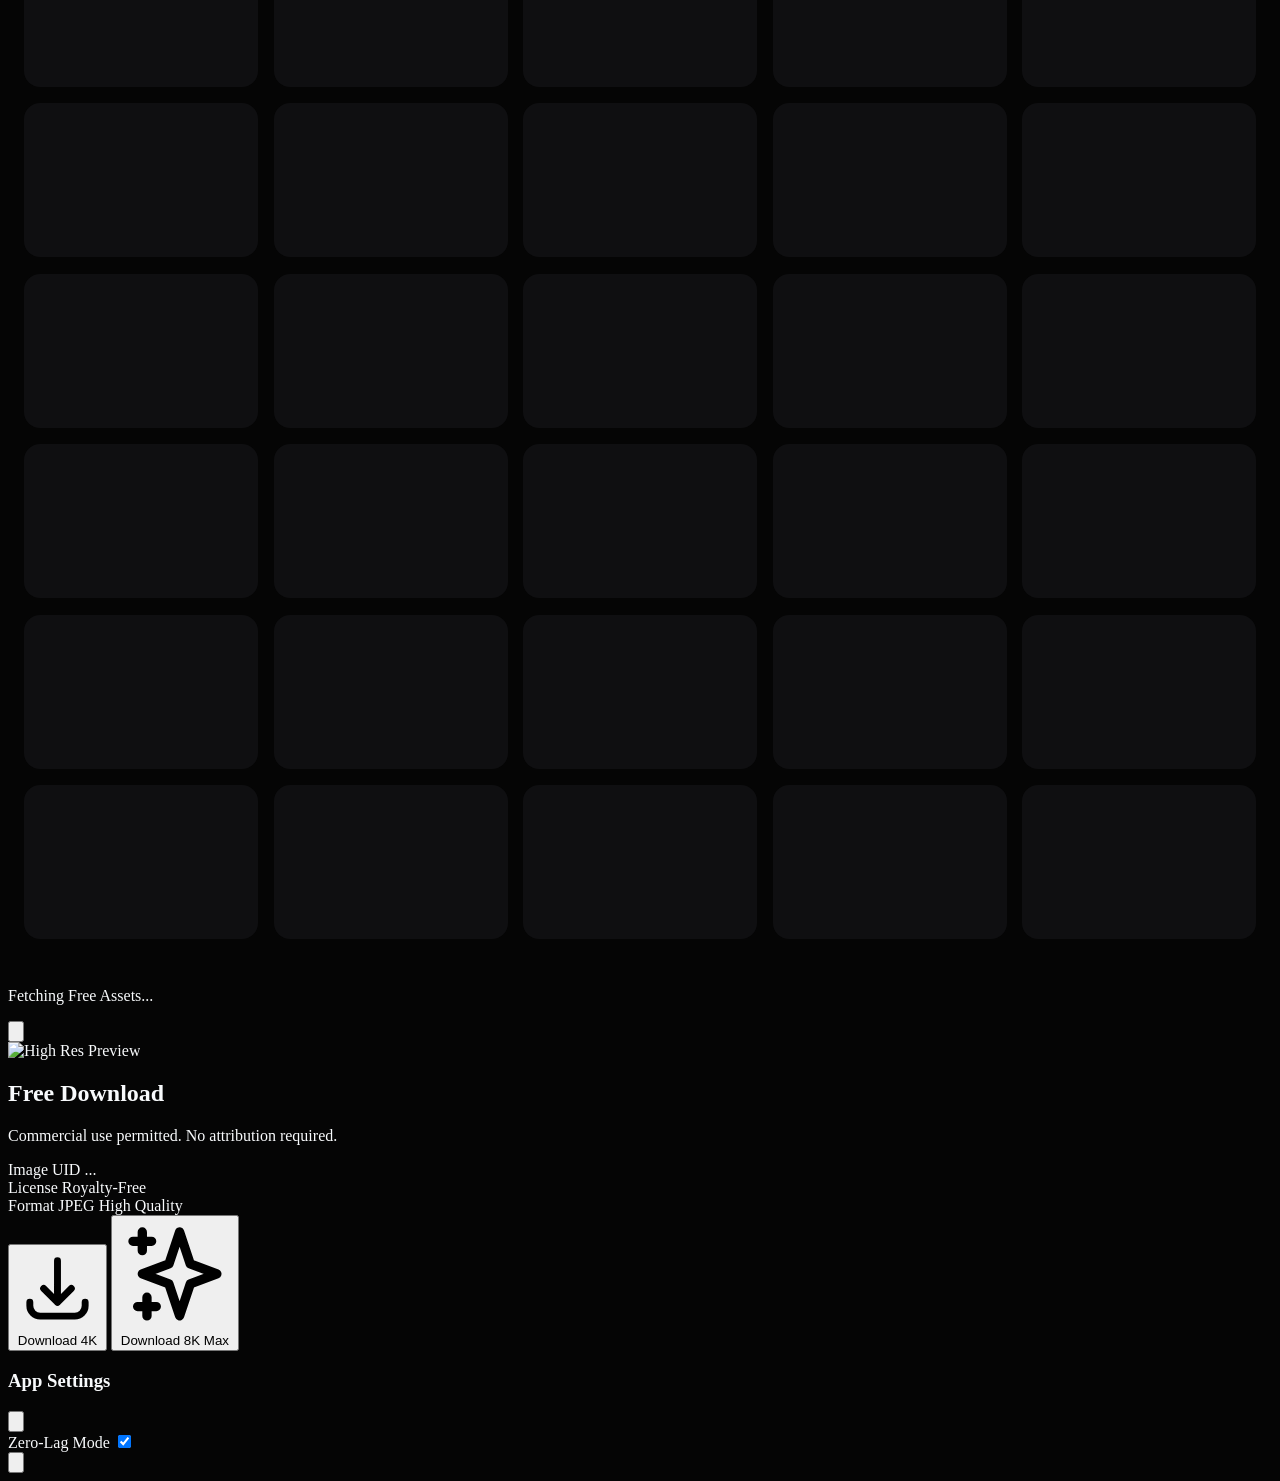
==== commit 694019f2: "Update fmt.Println message from 'Hello' to 'Goodbye'" ====
--- a/index.html
+++ b/index.html
@@ -3,15 +3,15 @@
 <head>
     <meta charset="UTF-8">
     <meta name="viewport" content="width=device-width, initial-scale=1.0">
-    <meta name="description" content="TOKYO 2030 | Extended Unlimited Free 4K & 8K Photos. Zero-Duplicate Infinite Grid.">
+    <meta name="description" content="TOKYO 2030 | Unlimited Free 4K & 8K Photo Downloads. Zero-Duplicate Infinite Grid.">
     <meta name="theme-color" content="#050505">
     
-    <title>TOKYO 2030 | Ultimate Pinterest Experience</title>
+    <title>TOKYO 2030 | Free Unlimited 4K/8K Photos</title>
     
     <!-- Premium Fonts -->
     <link rel="preconnect" href="https://fonts.googleapis.com">
     <link rel="preconnect" href="https://fonts.gstatic.com" crossorigin>
-    <link href="https://fonts.googleapis.com/css2?family=Inter:wght@300;400;500;600;700&family=Outfit:wght@300;500;700;900&display=swap" rel="stylesheet">
+    <link href="https://fonts.googleapis.com/css2?family=Inter:wght@300;400;500;600&family=Outfit:wght@300;500;700;900&display=swap" rel="stylesheet">
     
     <!-- Tailwind CSS -->
     <script src="https://cdn.tailwindcss.com"></script>
@@ -25,24 +25,29 @@
                     },
                     colors: {
                         tokyoDark: '#050505',
-                        tokyoCard: '#111115',
+                        tokyoCard: '#0f0f11',
                         tokyoNeon: '#f0abfc',
                         tokyoCyan: '#22d3ee',
                         tokyoPurple: '#c084fc',
-                        pinRed: '#E60023' /* Original Pinterest Red */
+                        tokyoBlue: '#3b82f6'
                     },
                     animation: {
-                        'shimmer': 'shimmer 2s linear infinite',
-                        'fade-in': 'fadeIn 0.6s cubic-bezier(0.16, 1, 0.3, 1) forwards',
+                        'shimmer': 'shimmer 2.5s linear infinite',
+                        'float': 'float 6s ease-in-out infinite',
+                        'fade-in': 'fadeIn 0.5s ease-out forwards'
                     },
                     keyframes: {
                         shimmer: {
-                            '0%': { backgroundPosition: '-1000px 0' },
-                            '100%': { backgroundPosition: '1000px 0' }
+                            '0%': { backgroundPosition: '-1200px 0' },
+                            '100%': { backgroundPosition: '1200px 0' }
+                        },
+                        float: {
+                            '0%, 100%': { transform: 'translateY(0)' },
+                            '50%': { transform: 'translateY(-12px)' }
                         },
                         fadeIn: {
-                            '0%': { opacity: 0, transform: 'translateY(20px)' },
-                            '100%': { opacity: 1, transform: 'translateY(0)' }
+                            '0%': { opacity: 0, transform: 'translateY(15px) scale(0.98)' },
+                            '100%': { opacity: 1, transform: 'translateY(0) scale(1)' }
                         }
                     }
                 }
@@ -51,7 +56,12 @@
     </script>
 
     <style>
-        /* Zero Lag & High Performance CSS */
+        /* Premium Custom Scrollbar */
+        ::-webkit-scrollbar { width: 6px; }
+        ::-webkit-scrollbar-track { background: #050505; }
+        ::-webkit-scrollbar-thumb { background: #22d3ee; border-radius: 10px; }
+        ::-webkit-scrollbar-thumb:hover { background: #f0abfc; }
+
         body { 
             background-color: #050505; 
             color: #f8fafc; 
@@ -60,12 +70,7 @@
             overscroll-behavior-y: none;
         }
 
-        ::-webkit-scrollbar { width: 8px; }
-        ::-webkit-scrollbar-track { background: #050505; }
-        ::-webkit-scrollbar-thumb { background: #333; border-radius: 10px; }
-        ::-webkit-scrollbar-thumb:hover { background: #22d3ee; }
-
-        /* Perfect Pinterest Masonry */
+        /* High-Performance Pinterest Masonry Grid */
         .masonry-grid {
             column-count: 2;
             column-gap: 16px;
@@ -80,317 +85,354 @@
         .masonry-item {
             break-inside: avoid;
             margin-bottom: 16px;
-            content-visibility: auto; /* ULTRA FAST SCROLL (Zero Lag) */
+            /* CRITICAL FOR ZERO LAG: Tells browser to skip rendering when off-screen */
+            content-visibility: auto;
             contain-intrinsic-size: 400px;
-            will-change: transform, opacity;
-            border-radius: 16px;
+            will-change: transform;
+            border-radius: 1rem;
             position: relative;
-            background: #111115;
-            overflow: hidden;
-            cursor: zoom-in;
+            background: #0f0f11;
+        }
+
+        /* Glassmorphism Utilities */
+        .glass-nav {
+            background: rgba(5, 5, 5, 0.85);
+            backdrop-filter: blur(16px);
+            -webkit-backdrop-filter: blur(16px);
+            border-bottom: 1px solid rgba(255, 255, 255, 0.08);
+        }
+
+        .glass-btn {
+            background: rgba(255, 255, 255, 0.1);
+            backdrop-filter: blur(10px);
+            border: 1px solid rgba(255, 255, 255, 0.2);
         }
 
         .skeleton-bg {
-            background: linear-gradient(90deg, #111115 25%, #1c1c24 50%, #111115 75%);
+            background: linear-gradient(90deg, #0f0f11 25%, #1a1a24 50%, #0f0f11 75%);
             background-size: 1000px 100%;
         }
 
-        /* Glassmorphism Navigation */
-        .glass-nav {
-            background: rgba(5, 5, 5, 0.9);
-            backdrop-filter: blur(20px);
-            -webkit-backdrop-filter: blur(20px);
-            border-bottom: 1px solid rgba(255, 255, 255, 0.05);
-        }
-
-        /* Welcome Typewriter Animation */
-        .typewriter-container {
-            display: inline-block;
-        }
-        .typewriter-text {
-            overflow: hidden;
-            white-space: nowrap;
-            border-right: 2px solid #22d3ee;
-            margin: 0 auto;
-            letter-spacing: .05em;
-            animation: typing 3.5s steps(40, end), blink-caret .75s step-end infinite;
-        }
-        @keyframes typing { from { width: 0 } to { width: 100% } }
-        @keyframes blink-caret { from, to { border-color: transparent } 50% { border-color: #22d3ee; } }
-
-        /* Extended AI Chat Widget */
+        /* AI Chat Widget */
         .chat-widget {
-            position: fixed; bottom: -600px; right: 24px; width: 380px;
+            position: fixed; bottom: -500px; right: 24px; width: 360px;
             background: rgba(15, 15, 17, 0.98); backdrop-filter: blur(24px);
-            border: 1px solid rgba(34, 211, 238, 0.3); border-radius: 1.5rem;
+            border: 1px solid rgba(192, 132, 252, 0.3); border-radius: 1.5rem;
             box-shadow: 0 25px 50px -12px rgba(0,0,0,1); z-index: 9999;
             transition: bottom 0.5s cubic-bezier(0.16, 1, 0.3, 1);
         }
         .chat-widget.active { bottom: 100px; }
-        
+
         .no-scrollbar::-webkit-scrollbar { display: none; }
         .no-scrollbar { -ms-overflow-style: none; scrollbar-width: none; }
     </style>
 </head>
 <body class="font-sans">
 
-    <!-- Ambient Lights -->
-    <div class="fixed inset-0 z-[-1] pointer-events-none">
-        <div class="absolute top-0 left-[20%] w-[40vw] h-[40vw] rounded-full bg-tokyoCyan/10 blur-[150px]"></div>
-        <div class="absolute top-[20%] right-[10%] w-[30vw] h-[30vw] rounded-full bg-tokyoPurple/10 blur-[150px]"></div>
+    <!-- Ambient Background Colors -->
+    <div class="fixed inset-0 z-[-1] overflow-hidden pointer-events-none">
+        <div class="absolute top-[-10%] left-[-10%] w-[50vw] h-[50vw] rounded-full bg-tokyoCyan/10 blur-[150px]"></div>
+        <div class="absolute top-[20%] right-[-10%] w-[40vw] h-[40vw] rounded-full bg-tokyoPurple/10 blur-[150px]"></div>
     </div>
 
-    <!-- Main Navigation (Pinterest Style) -->
-    <nav class="fixed top-0 w-full glass-nav z-50 transition-transform duration-300" id="navbar">
+    <!-- Main Navigation -->
+    <nav class="fixed top-0 w-full glass-nav z-50 flex flex-col transition-transform duration-300" id="navbar">
         <div class="px-4 md:px-8 py-3 flex justify-between items-center gap-4 md:gap-8">
-            
-            <!-- Logo (Icon Removed as requested) -->
-            <div class="font-heading text-2xl md:text-3xl font-black tracking-tighter text-white cursor-pointer hover:opacity-80 transition-opacity" onclick="window.scrollTo(0,0)">
-                TOKYO<span class="text-transparent bg-clip-text bg-gradient-to-r from-tokyoCyan to-tokyoNeon">2030</span>
-            </div>
-
-            <!-- Global Search -->
-            <div class="hidden md:flex flex-1 max-w-4xl relative group">
+            <!-- Logo -->
+            <div class="font-heading text-2xl md:text-3xl font-black tracking-tighter text-white cursor-pointer hover:opacity-80 transition-opacity flex items-center gap-1.5" onclick="window.scrollTo(0,0)">
+                <svg class="w-8 h-8 text-tokyoCyan" viewBox="0 0 24 24" fill="currentColor"><path d="M12 2L2 22h20L12 2zm0 6l5 10H7l5-10z"/></svg>
+                TOKYO<span class="text-transparent bg-clip-text bg-gradient-to-r from-tokyoCyan via-tokyoBlue to-tokyoPurple">2030</span>
+            </div>
+
+            <!-- Search Bar -->
+            <div class="hidden md:flex flex-1 max-w-3xl relative group">
                 <div class="absolute inset-y-0 left-0 pl-4 flex items-center pointer-events-none">
                     <svg class="w-5 h-5 text-gray-400 group-focus-within:text-tokyoCyan transition-colors" fill="none" stroke="currentColor" viewBox="0 0 24 24"><path stroke-linecap="round" stroke-linejoin="round" stroke-width="2" d="M21 21l-6-6m2-5a7 7 0 11-14 0 7 7 0 0114 0z"></path></svg>
                 </div>
-                <input type="text" placeholder="Search unlimited 8K Tokyo photos, aesthetic, nature..." class="w-full bg-white/5 border border-transparent focus:border-tokyoCyan/40 hover:bg-white/10 rounded-full py-3 pl-12 pr-4 text-sm text-white placeholder-gray-400 outline-none transition-all">
-            </div>
-
-            <!-- Social Links & Profile -->
-            <div class="flex items-center gap-5">
-                <!-- LinkedIn Added -->
-                <a href="https://bd.linkedin.com/in/iftekhar-ahmed-chowdhury-aa432b416" target="_blank" class="text-gray-400 hover:text-[#0a66c2] transition-colors" title="LinkedIn Profile">
-                    <svg class="w-6 h-6" fill="currentColor" viewBox="0 0 24 24"><path d="M19 0h-14c-2.761 0-5 2.239-5 5v14c0 2.761 2.239 5 5 5h14c2.762 0 5-2.239 5-5v-14c0-2.761-2.238-5-5-5zm-11 19h-3v-11h3v11zm-1.5-12.268c-.966 0-1.75-.79-1.75-1.764s.784-1.764 1.75-1.764 1.75.79 1.75 1.764-.783 1.764-1.75 1.764zm13.5 12.268h-3v-5.604c0-3.368-4-3.113-4 0v5.604h-3v-11h3v1.765c1.396-2.586 7-2.777 7 2.476v6.759z"/></svg>
-                </a>
-                
-                <!-- Facebook Added -->
-                <a href="https://facebook.com/iftekhar.ahmmed.chowdhury" target="_blank" class="text-gray-400 hover:text-[#1877f2] transition-colors" title="Facebook Profile">
-                    <svg class="w-6 h-6" fill="currentColor" viewBox="0 0 24 24"><path d="M9 8h-3v4h3v12h5v-12h3.642l.358-4h-4v-1.667c0-.955.192-1.333 1.115-1.333h2.885v-5h-3.808c-3.596 0-5.192 1.583-5.192 4.615v3.385z"/></svg>
-                </a>
-                
-                <div class="w-10 h-10 rounded-full bg-gradient-to-tr from-tokyoCyan to-tokyoPurple p-[2px] cursor-pointer shadow-lg hover:scale-105 transition-transform">
-                    <!-- Standard Avatar for profile -->
-                    <img src="https://api.dicebear.com/7.x/avataaars/svg?seed=Iftekhar" alt="Profile" class="w-full h-full rounded-full bg-black">
-                </div>
-            </div>
-        </div>
-
-        <!-- Filter Chips (Pinterest App Style) -->
-        <div class="px-4 md:px-8 py-2 flex items-center gap-3 overflow-x-auto no-scrollbar border-t border-white/5">
-            <button class="whitespace-nowrap px-5 py-2 rounded-full bg-white text-black font-bold text-sm hover:opacity-90 transition-opacity shadow-[0_0_15px_rgba(255,255,255,0.2)]">For You</button>
-            <button class="whitespace-nowrap px-5 py-2 rounded-full bg-white/10 text-white font-medium text-sm hover:bg-white/20 transition-colors">Tokyo 2030 Exclusive</button>
-            <button class="whitespace-nowrap px-5 py-2 rounded-full bg-white/10 text-white font-medium text-sm hover:bg-white/20 transition-colors">8K High Resolution</button>
-            <button class="whitespace-nowrap px-5 py-2 rounded-full bg-white/10 text-white font-medium text-sm hover:bg-white/20 transition-colors">Cyberpunk Aesthetics</button>
-            <button class="whitespace-nowrap px-5 py-2 rounded-full bg-white/10 text-white font-medium text-sm hover:bg-white/20 transition-colors">Neon City Pro</button>
+                <input type="text" placeholder="Search for free 4K/8K images, categories..." class="w-full bg-white/5 border border-white/10 focus:border-tokyoCyan/50 hover:bg-white/10 rounded-full py-2.5 pl-12 pr-4 text-sm text-white placeholder-gray-400 outline-none transition-all focus:shadow-[0_0_20px_rgba(34,211,238,0.15)]">
+            </div>
+
+            <!-- Actions -->
+            <div class="flex items-center gap-4">
+                <button onclick="toggleSettings()" class="text-gray-300 hover:text-white hover:rotate-90 transition-all p-1">
+                    <svg class="w-6 h-6" fill="none" stroke="currentColor" viewBox="0 0 24 24"><path stroke-linecap="round" stroke-linejoin="round" stroke-width="2" d="M10.325 4.317c.426-1.756 2.924-1.756 3.35 0a1.724 1.724 0 002.573 1.066c1.543-.94 3.31.826 2.37 2.37a1.724 1.724 0 001.065 2.572c1.756.426 1.756 2.924 0 3.35a1.724 1.724 0 00-1.066 2.573c.94 1.543-.826 3.31-2.37 2.37a1.724 1.724 0 00-2.572 1.065c-.426 1.756-2.924 1.756-3.35 0a1.724 1.724 0 00-2.573-1.066c-1.543.94-3.31-.826-2.37-2.37a1.724 1.724 0 00-1.065-2.572c-1.756-.426-1.756-2.924 0-3.35a1.724 1.724 0 001.066-2.573c-.94-1.543.826-3.31 2.37-2.37.996.608 2.296.07 2.572-1.065z"></path><path stroke-linecap="round" stroke-linejoin="round" stroke-width="2" d="M15 12a3 3 0 11-6 0 3 3 0 016 0z"></path></svg>
+                </button>
+                <div class="hidden sm:flex items-center gap-2 bg-gradient-to-r from-tokyoCyan to-tokyoPurple p-[2px] rounded-full cursor-pointer hover:shadow-[0_0_15px_rgba(192,132,252,0.4)] transition-all">
+                    <img src="https://api.dicebear.com/7.x/avataaars/svg?seed=ProUser" alt="Profile" class="w-8 h-8 rounded-full bg-black">
+                </div>
+            </div>
+        </div>
+
+        <!-- Filter Chips -->
+        <div class="px-4 md:px-8 py-2 overflow-x-auto no-scrollbar flex items-center gap-3">
+            <button class="whitespace-nowrap px-4 py-1.5 rounded-full bg-white text-black font-bold text-sm hover:scale-105 transition-transform shadow-[0_0_10px_rgba(255,255,255,0.2)]">All Free</button>
+            <button class="whitespace-nowrap px-4 py-1.5 rounded-full glass-btn text-white font-medium text-sm hover:bg-white/20 transition-colors">4K Downloads</button>
+            <button class="whitespace-nowrap px-4 py-1.5 rounded-full glass-btn text-white font-medium text-sm hover:bg-white/20 transition-colors">8K Ultimate</button>
+            <button class="whitespace-nowrap px-4 py-1.5 rounded-full glass-btn text-white font-medium text-sm hover:bg-white/20 transition-colors">Cyber City</button>
+            <button class="whitespace-nowrap px-4 py-1.5 rounded-full glass-btn text-white font-medium text-sm hover:bg-white/20 transition-colors">AI Concept</button>
+            <button class="whitespace-nowrap px-4 py-1.5 rounded-full glass-btn text-white font-medium text-sm hover:bg-white/20 transition-colors">Nature Pro</button>
         </div>
     </nav>
 
-    <!-- Hero / Welcome Section -->
-    <header class="relative w-full pt-44 pb-10 px-4 flex flex-col justify-center items-center text-center z-10">
-        <!-- Welcome Animation -->
-        <div class="typewriter-container mb-4">
-            <h2 class="typewriter-text text-xl md:text-2xl font-heading font-medium text-tokyoCyan tracking-widest uppercase py-1">
-                Welcome to Tokyo 2030
-            </h2>
-        </div>
-        
-        <h1 class="font-heading text-5xl md:text-7xl lg:text-8xl font-black mb-6 tracking-tight max-w-5xl text-white">
-            Unlimited <span class="text-transparent bg-clip-text bg-gradient-to-r from-tokyoCyan via-white to-tokyoNeon">Top Photos.</span>
+    <!-- Hero Section -->
+    <header class="relative w-full pt-44 pb-12 px-4 flex flex-col justify-center items-center text-center z-10 animate-float">
+        <div class="inline-flex items-center gap-2 bg-tokyoCyan/10 text-tokyoCyan px-5 py-2 rounded-full text-xs font-bold mb-6 border border-tokyoCyan/20 uppercase tracking-widest">
+            <span class="w-2 h-2 rounded-full bg-tokyoCyan animate-ping"></span> 100% Free Downloads
+        </div>
+        <h1 class="font-heading text-5xl md:text-7xl lg:text-8xl font-black mb-6 tracking-tight max-w-5xl">
+            Download <span class="text-transparent bg-clip-text bg-gradient-to-r from-tokyoCyan via-white to-tokyoPurple">Unlimited</span> Photos.
         </h1>
-        <p class="text-gray-400 text-lg max-w-2xl font-light leading-relaxed">
-            The extended PRO gallery. Discover 100% unique, zero-duplicate Tokyo aesthetics and top-tier photography in stunning 4K and 8K resolution.
-        </p>
+        <p class="text-gray-400 text-lg md:text-xl max-w-2xl font-light">Your endless gallery of royalty-free, zero-duplicate visuals. Every image is available in massive 4K & 8K resolutions instantly.</p>
     </header>
 
-    <!-- Infinite Pinterest Masonry Grid -->
+    <!-- Masonry Grid Area -->
     <main class="w-full pb-24 max-w-[2560px] mx-auto z-10 relative">
         <div id="tokyo-grid" class="masonry-grid"></div>
         
-        <!-- Loading Loader -->
+        <!-- Loading Indicator -->
         <div id="loader" class="w-full py-16 flex flex-col justify-center items-center gap-4">
-            <div class="w-10 h-10 border-4 border-white/5 border-t-tokyoCyan rounded-full animate-spin"></div>
-            <p class="text-gray-500 font-bold text-xs tracking-widest uppercase">Generating More 8K Photos...</p>
+            <div class="w-10 h-10 border-4 border-white/5 border-t-tokyoCyan border-r-tokyoPurple rounded-full animate-spin"></div>
+            <p class="text-gray-500 font-bold text-xs tracking-widest uppercase">Fetching Free Assets...</p>
         </div>
     </main>
 
-    <!-- Extended AI Chat Widget (Bangla & English) -->
-    <div id="chat-widget" class="chat-widget flex flex-col">
-        <div class="bg-gradient-to-r from-tokyoCyan/20 to-tokyoPurple/20 p-4 border-b border-white/10 rounded-t-2xl flex justify-between items-center backdrop-blur-xl">
-            <div class="font-heading font-bold text-lg flex items-center gap-3 text-white">
-                <span class="relative flex h-3 w-3">
-                  <span class="animate-ping absolute inline-flex h-full w-full rounded-full bg-green-400 opacity-75"></span>
-                  <span class="relative inline-flex rounded-full h-3 w-3 bg-green-500"></span>
-                </span>
+    <!-- Enhanced Image Preview Modal -->
+    <div id="image-modal" class="fixed inset-0 bg-black/95 z-[9000] hidden flex-col justify-center items-center p-4 md:p-8 backdrop-blur-3xl opacity-0 transition-opacity duration-300">
+        <button onclick="closeModal()" class="absolute top-6 right-6 text-white bg-white/10 hover:bg-red-500 p-3 rounded-full transition-all z-50">
+            <svg class="w-6 h-6" fill="none" stroke="currentColor" viewBox="0 0 24 24"><path stroke-linecap="round" stroke-linejoin="round" stroke-width="2" d="M6 18L18 6M6 6l12 12"></path></svg>
+        </button>
+        
+        <div class="relative w-full max-w-7xl flex flex-col lg:flex-row gap-8 items-center h-full max-h-[85vh]">
+            <!-- Image Frame -->
+            <div class="flex-1 w-full h-full flex justify-center items-center overflow-hidden rounded-3xl bg-black/50 border border-white/5 relative group shadow-2xl">
+                <div class="absolute inset-0 skeleton-bg animate-shimmer -z-10"></div>
+                <img id="modal-img" src="" alt="High Res Preview" class="max-w-full max-h-full object-contain drop-shadow-2xl opacity-0 transition-opacity duration-500">
+            </div>
+            
+            <!-- Download Action Panel -->
+            <div class="w-full lg:w-96 flex flex-col gap-6 text-left shrink-0 bg-[#0a0a0c] p-8 rounded-3xl border border-white/10 h-auto">
                 <div>
-                    Tokyo AI <span class="text-xs bg-white/20 text-white px-2 py-0.5 rounded-full ml-1 font-normal border border-white/10">Extended Model</span>
-                </div>
-            </div>
-            <button onclick="toggleChat()" class="text-gray-400 hover:text-white p-1 hover:bg-white/10 rounded"><svg class="w-5 h-5" fill="none" stroke="currentColor" viewBox="0 0 24 24"><path stroke-linecap="round" stroke-linejoin="round" stroke-width="2" d="M6 18L18 6M6 6l12 12"></path></svg></button>
-        </div>
-        
-        <div class="p-5 h-72 overflow-y-auto space-y-4 flex flex-col custom-chat-scroll">
-            <div class="self-start bg-[#1a1a24] max-w-[90%] p-4 rounded-2xl rounded-tl-sm text-gray-200 text-sm shadow-xl border border-white/5 leading-relaxed">
-                হ্যালো Iftekhar! 👋<br><br>
-                I am the <b>Tokyo AI Extended Model</b>. আমি বাংলা এবং English—উভয় ভাষাতেই কথা বলতে ও বুঝতে পারি।<br><br>
-                How can I assist you in finding the ultimate 8K photos today? আপনি চাইলে আমাকে বাংলায়ও প্রশ্ন করতে পারেন।
-            </div>
-        </div>
-        
-        <div class="p-3 bg-black/60 rounded-b-2xl border-t border-white/10">
-            <div class="flex gap-2">
-                <input type="text" placeholder="বাংলা বা English-এ লিখুন..." class="flex-1 bg-white/5 border border-white/10 rounded-full px-5 py-2.5 text-sm text-white outline-none focus:border-tokyoCyan focus:bg-white/10 transition-all">
-                <button class="bg-tokyoCyan text-black p-2 rounded-full font-bold w-11 h-11 flex justify-center items-center hover:bg-white transition-colors shadow-[0_0_15px_rgba(34,211,238,0.4)]">
-                    <svg class="w-5 h-5" fill="none" stroke="currentColor" viewBox="0 0 24 24"><path stroke-linecap="round" stroke-linejoin="round" stroke-width="2" d="M14 5l7 7m0 0l-7 7m7-7H3"></path></svg>
-                </button>
+                    <h2 class="text-3xl font-heading font-black text-white mb-2">Free Download</h2>
+                    <p class="text-gray-400 text-sm">Commercial use permitted. No attribution required.</p>
+                </div>
+                
+                <div class="bg-black/50 p-5 rounded-2xl space-y-4 border border-white/5">
+                    <div class="flex justify-between items-center border-b border-white/5 pb-3">
+                        <span class="text-gray-400 text-sm">Image UID</span>
+                        <span id="modal-uid" class="text-tokyoCyan font-mono text-sm font-bold">...</span>
+                    </div>
+                    <div class="flex justify-between items-center border-b border-white/5 pb-3">
+                        <span class="text-gray-400 text-sm">License</span>
+                        <span class="text-green-400 font-bold text-sm">Royalty-Free</span>
+                    </div>
+                    <div class="flex justify-between items-center">
+                        <span class="text-gray-400 text-sm">Format</span>
+                        <span class="text-white font-medium text-sm">JPEG High Quality</span>
+                    </div>
+                </div>
+
+                <div class="flex flex-col gap-4 mt-4">
+                    <button onclick="triggerDownload('4K')" class="w-full py-4 bg-white text-black rounded-2xl font-bold hover:bg-gray-200 transition-colors flex items-center justify-center gap-3 text-lg">
+                        <svg class="w-6 h-6" fill="none" stroke="currentColor" viewBox="0 0 24 24"><path stroke-linecap="round" stroke-linejoin="round" stroke-width="2" d="M4 16v1a3 3 0 003 3h10a3 3 0 003-3v-1m-4-4l-4 4m0 0l-4-4m4 4V4"></path></svg>
+                        Download 4K
+                    </button>
+                    <button onclick="triggerDownload('8K')" class="w-full py-4 bg-gradient-to-r from-tokyoCyan to-tokyoPurple text-white rounded-2xl font-bold hover:shadow-[0_0_30px_rgba(34,211,238,0.4)] transition-all flex items-center justify-center gap-3 text-lg">
+                        <svg class="w-6 h-6" fill="none" stroke="currentColor" viewBox="0 0 24 24"><path stroke-linecap="round" stroke-linejoin="round" stroke-width="2" d="M5 3v4M3 5h4M6 17v4m-2-2h4m5-16l2.286 6.857L21 12l-5.714 2.143L13 21l-2.286-6.857L5 12l5.714-2.143L13 3z"></path></svg>
+                        Download 8K Max
+                    </button>
+                </div>
             </div>
         </div>
     </div>
 
-    <!-- Floating AI Chat Button -->
+    <!-- System Settings -->
+    <div id="settings-modal" class="fixed inset-0 bg-black/90 z-[10000] hidden flex-col justify-center items-center opacity-0 transition-opacity backdrop-blur-sm">
+        <div class="bg-[#0f0f11] border border-white/10 rounded-3xl w-full max-w-sm p-6 transform scale-95 transition-transform" id="settings-content">
+            <div class="flex justify-between items-center mb-6">
+                <h3 class="text-xl font-heading font-bold text-white">App Settings</h3>
+                <button onclick="toggleSettings()" class="text-gray-400 hover:text-white p-2"><svg class="w-6 h-6" fill="none" stroke="currentColor" viewBox="0 0 24 24"><path stroke-linecap="round" stroke-linejoin="round" stroke-width="2" d="M6 18L18 6M6 6l12 12"></path></svg></button>
+            </div>
+            <div class="space-y-3">
+                <div class="flex justify-between items-center p-4 bg-black/50 rounded-2xl border border-white/5">
+                    <span class="font-medium text-sm text-gray-200">Zero-Lag Mode</span>
+                    <input type="checkbox" checked class="w-5 h-5 accent-tokyoCyan cursor-pointer">
+                </div>
+            </div>
+        </div>
+    </div>
+
+    <!-- Floating AI Button -->
     <button onclick="toggleChat()" class="fixed bottom-6 right-6 w-14 h-14 bg-white rounded-full shadow-[0_10px_30px_rgba(255,255,255,0.3)] z-[9998] flex justify-center items-center hover:scale-110 transition-transform">
-        <svg class="w-7 h-7 text-black" fill="none" stroke="currentColor" viewBox="0 0 24 24"><path stroke-linecap="round" stroke-linejoin="round" stroke-width="2" d="M8 12h.01M12 12h.01M16 12h.01M21 12c0 4.418-4.03 8-9 8a9.863 9.863 0 01-4.255-.949L3 20l1.395-3.72C3.512 15.042 3 13.574 3 12c0-4.418 4.03-8 9-8s9 3.582 9 8z"></path></svg>
+        <svg class="w-7 h-7 text-black" fill="none" stroke="currentColor" viewBox="0 0 24 24"><path stroke-linecap="round" stroke-linejoin="round" stroke-width="2" d="M8 10h.01M12 10h.01M16 10h.01M9 16H5a2 2 0 01-2-2V6a2 2 0 012-2h14a2 2 0 012 2v8a2 2 0 01-2 2h-5l-5 5v-5z"></path></svg>
     </button>
 
     <script>
         const grid = document.getElementById('tokyo-grid');
         const loader = document.getElementById('loader');
+        const modal = document.getElementById('image-modal');
+        const modalImg = document.getElementById('modal-img');
+        const modalUid = document.getElementById('modal-uid');
         let isFetching = false;
-        
-        // --- 100% UNIQUE IMAGE SYSTEM (ZERO DUPLICATES) ---
+        let currentSeed = '';
         const generatedSeeds = new Set();
-        
+
+        // Ensure 100% Unique Images
         function getUniqueSeed() {
             let seed;
             do {
-                // Large random string to ensure it never repeats
-                seed = Math.random().toString(36).substring(2, 15) + Math.random().toString(36).substring(2, 15); 
+                seed = Math.random().toString(36).substring(2, 12);
             } while (generatedSeeds.has(seed));
             generatedSeeds.add(seed);
             return seed;
         }
 
-        // --- Pinterest Style Zero-Lag Card Generation ---
+        // --- BATCH DOM RENDERING FOR ZERO LAG ---
         const loadPhotos = (count = 20) => {
             if(isFetching) return;
             isFetching = true;
             
             const fragment = document.createDocumentFragment();
-            // Pinterest-like dynamic heights
-            const heights = [400, 450, 500, 600, 700, 800, 900];
+            // Varied heights for perfect Pinterest masonry look
+            const heights = [350, 400, 450, 550, 600, 750];
 
             for (let i = 0; i < count; i++) {
                 const seed = getUniqueSeed(); 
                 const height = heights[Math.floor(Math.random() * heights.length)];
+                // Standard dimension API
+                const imgUrl = `https://picsum.photos/seed/${seed}/600/${height}`;
+
+                const card = document.createElement('div');
+                card.className = "masonry-item group cursor-zoom-in animate-fade-in";
                 
-                // ADVANCED GENERATION: Using AI Image generator API to ensure "Tokyo", "Cyberpunk", "8K" themes
-                // This guarantees top tier high resolution photos every single time.
-                const promptText = encodeURIComponent("tokyo city street cyberpunk neon aesthetic high resolution 8k photography highly detailed masterpiece");
-                const imgUrl = `https://image.pollinations.ai/prompt/${promptText}?seed=${seed}&width=800&height=${height}&nologo=true`;
-
-                const card = document.createElement('div');
-                card.className = "masonry-item group animate-fade-in";
-                
-                // Perfect Pinterest Hover UI 
+                // Constructing the Pinterest-Style Card with direct download buttons
                 card.innerHTML = `
-                    <div class="absolute inset-0 skeleton-bg -z-10"></div> 
+                    <div class="absolute inset-0 skeleton-bg rounded-2xl -z-10"></div> 
                     <img src="${imgUrl}" 
                          loading="lazy" 
                          decoding="async"
-                         alt="Tokyo Extended 8K ${seed.substring(0,6)}" 
+                         alt="Free Image ${seed}" 
                          onload="this.style.opacity=1"
-                         class="w-full h-auto object-cover opacity-0 transition-opacity duration-700">
+                         class="w-full h-auto object-cover opacity-0 rounded-2xl transition-opacity duration-500">
                     
-                    <!-- Pinterest Hover Overlay -->
-                    <div class="absolute inset-0 bg-black/40 opacity-0 group-hover:opacity-100 transition-opacity duration-300 flex flex-col justify-between p-4 z-10">
+                    <!-- Hover UI Overlay -->
+                    <div class="absolute inset-0 bg-gradient-to-t from-black/80 via-black/20 to-black/40 opacity-0 group-hover:opacity-100 transition-opacity duration-300 rounded-2xl flex flex-col justify-between p-4 z-10" onclick="openModal('${seed}')">
                         
-                        <!-- Top: Save Button (Pinterest Red) -->
-                        <div class="flex justify-end transform -translate-y-2 group-hover:translate-y-0 transition-transform duration-300">
-                            <button onclick="triggerDirectDownload('${seed}', '8K', this)" class="bg-pinRed text-white px-5 py-3 rounded-full font-bold text-sm hover:bg-red-700 transition-colors shadow-lg cursor-pointer">
-                                Save
+                        <!-- Top Area: Direct Downloads -->
+                        <div class="flex justify-end gap-2 transform -translate-y-2 group-hover:translate-y-0 transition-transform duration-300">
+                            <button onclick="event.stopPropagation(); triggerDirectDownload('${seed}', '4K', this)" class="bg-white/90 backdrop-blur text-black px-4 py-2 rounded-full font-bold text-xs hover:bg-white transition-colors">
+                                Free 4K
+                            </button>
+                            <button onclick="event.stopPropagation(); triggerDirectDownload('${seed}', '8K', this)" class="bg-tokyoCyan/90 backdrop-blur text-black px-4 py-2 rounded-full font-bold text-xs hover:bg-tokyoCyan transition-colors">
+                                Free 8K
                             </button>
                         </div>
 
-                        <!-- Bottom: Details & Links -->
+                        <!-- Bottom Area: Info -->
                         <div class="flex justify-between items-end transform translate-y-2 group-hover:translate-y-0 transition-transform duration-300">
-                            <a href="${imgUrl}" target="_blank" class="flex items-center gap-2 bg-white/90 backdrop-blur text-black px-3 py-2 rounded-full text-xs font-bold hover:bg-white transition-colors cursor-pointer">
-                                <svg class="w-3.5 h-3.5" fill="none" stroke="currentColor" viewBox="0 0 24 24"><path stroke-linecap="round" stroke-linejoin="round" stroke-width="2" d="M10 6H6a2 2 0 00-2 2v10a2 2 0 002 2h10a2 2 0 002-2v-4M14 4h6m0 0v6m0-6L10 14"></path></svg>
-                                tokyo2030.com
-                            </a>
-                            <div class="flex gap-2">
-                                <button onclick="alert('Link Copied successfully!')" class="w-9 h-9 rounded-full bg-white/90 text-black flex justify-center items-center hover:bg-white transition-colors cursor-pointer shadow-md">
-                                    <svg class="w-4 h-4" fill="currentColor" viewBox="0 0 24 24"><path d="M18 16.08c-.76 0-1.44.3-1.96.77L8.91 12.7c.05-.23.09-.46.09-.7s-.04-.47-.09-.7l7.05-4.11c.54.5 1.25.81 2.04.81 1.66 0 3-1.34 3-3s-1.34-3-3-3-3 1.34-3 3c0 .24.04.47.09.7L8.04 9.81C7.5 9.31 6.79 9 6 9c-1.66 0-3 1.34-3 3s1.34 3 3 3c.79 0 1.5-.31 2.04-.81l7.12 4.16c-.05.21-.08.43-.08.65 0 1.61 1.31 2.92 2.92 2.92s2.92-1.31 2.92-2.92-1.31-2.92-2.92-2.92z"/></svg>
-                                </button>
-                                <button class="w-9 h-9 rounded-full bg-white/90 text-black flex justify-center items-center hover:bg-white transition-colors cursor-pointer shadow-md">
-                                    <svg class="w-4 h-4" fill="none" stroke="currentColor" viewBox="0 0 24 24"><path stroke-linecap="round" stroke-linejoin="round" stroke-width="2" d="M5 12h.01M12 12h.01M19 12h.01M6 12a1 1 0 11-2 0 1 1 0 012 0zm7 0a1 1 0 11-2 0 1 1 0 012 0zm7 0a1 1 0 11-2 0 1 1 0 012 0z"></path></svg>
-                                </button>
+                            <div>
+                                <h3 class="text-white font-bold text-lg leading-tight">UID // ${seed.substring(0, 6).toUpperCase()}</h3>
+                                <p class="text-green-400 text-xs font-medium mt-1">✔ Commercial Use</p>
                             </div>
+                            <button onclick="event.stopPropagation(); alert('Link Copied!')" class="w-9 h-9 rounded-full bg-white/20 backdrop-blur flex justify-center items-center hover:bg-white/40 transition-colors">
+                                <svg class="w-4 h-4 text-white" fill="none" stroke="currentColor" viewBox="0 0 24 24"><path stroke-linecap="round" stroke-linejoin="round" stroke-width="2" d="M4 16v1a3 3 0 003 3h10a3 3 0 003-3v-1m-4-4l-4 4m0 0l-4-4m4 4V4"></path></svg>
+                            </button>
                         </div>
                     </div>
                 `;
                 fragment.appendChild(card);
             }
             
-            // Fast DOM painting
+            // Append securely and fluidly
             requestAnimationFrame(() => {
                 grid.appendChild(fragment);
                 isFetching = false;
             });
         };
 
-        // Initial 20 Photos Load
-        loadPhotos(20);
-
-        // --- Zero Lag Infinite Scroll (Extended Model) ---
+        // Initial Grid Load
+        loadPhotos(25);
+
+        // --- ZERO LAG INFINITE SCROLL OBSERVER ---
         const observer = new IntersectionObserver((entries) => {
             if (entries[0].isIntersecting && !isFetching) {
-                // Loads next batch seamlessly before reaching the bottom
+                // Load more before user reaches bottom
                 loadPhotos(15); 
             }
-        }, { rootMargin: '2500px' }); // Load way before user sees the bottom
+        }, { rootMargin: '1500px' }); 
         observer.observe(loader);
 
-        // --- Navbar Auto-Hide on Scroll (Pinterest App Behavior) ---
+        // --- UX / Modals ---
+        function openModal(seed) {
+            currentSeed = seed;
+            modalUid.innerText = seed.toUpperCase();
+            
+            modalImg.style.opacity = '0';
+            const highRes = new Image();
+            highRes.src = `https://picsum.photos/seed/${seed}/1920/1080`;
+            highRes.onload = () => {
+                modalImg.src = highRes.src;
+                modalImg.style.opacity = '1';
+            };
+
+            modal.style.display = 'flex';
+            setTimeout(() => modal.classList.remove('opacity-0'), 10);
+            document.body.style.overflow = 'hidden'; 
+        }
+
+        function closeModal() {
+            modal.classList.add('opacity-0');
+            setTimeout(() => {
+                modal.style.display = 'none';
+                document.body.style.overflow = '';
+            }, 300);
+        }
+
+        // --- Navbar Auto-Hide (Pinterest Style) ---
         let lastScroll = 0;
         const nav = document.getElementById('navbar');
         window.addEventListener('scroll', () => {
             const currentScroll = window.pageYOffset;
-            if (currentScroll > lastScroll && currentScroll > 150) {
-                nav.style.transform = 'translateY(-100%)'; 
+            if (currentScroll > lastScroll && currentScroll > 100) {
+                nav.style.transform = 'translateY(-100%)'; // Scroll Down - Hide
             } else {
-                nav.style.transform = 'translateY(0)'; 
+                nav.style.transform = 'translateY(0)'; // Scroll Up - Show
             }
             lastScroll = currentScroll <= 0 ? 0 : currentScroll;
-        }, { passive: true }); 
-
-        // --- Direct Download Simulator (8K) ---
+        }, { passive: true }); // passive: true for scroll performance
+
+        // --- Simulation of Downloading ---
+        function triggerDownload(quality) {
+            let width = quality === '8K' ? 7680 : 3840;
+            let height = quality === '8K' ? 4320 : 2160;
+            let finalUrl = `https://picsum.photos/seed/${currentSeed}/${width}/${height}`;
+            window.open(finalUrl, '_blank');
+        }
+
         function triggerDirectDownload(seed, quality, btnElement) {
             const originalText = btnElement.innerText;
-            btnElement.innerText = 'Saving...';
-            btnElement.classList.replace('bg-pinRed', 'bg-gray-700');
-            
-            // Ultra High Res Dimensions for 8K
-            let width = 7680;
-            let height = 4320;
-            const promptText = encodeURIComponent("tokyo city street cyberpunk neon aesthetic high resolution 8k photography highly detailed masterpiece");
-            const final8KUrl = `https://image.pollinations.ai/prompt/${promptText}?seed=${seed}&width=${width}&height=${height}&nologo=true`;
-            
+            btnElement.innerText = 'Opening...';
+            let width = quality === '8K' ? 7680 : 3840;
+            let height = quality === '8K' ? 4320 : 2160;
             setTimeout(() => {
-                window.open(final8KUrl, '_blank');
-                btnElement.innerText = 'Saved';
-                btnElement.classList.replace('bg-gray-700', 'bg-green-600');
-                
+                window.open(`https://picsum.photos/seed/${seed}/${width}/${height}`, '_blank');
+                btnElement.innerText = originalText;
+            }, 500);
+        }
+
+        function toggleSettings() {
+            const sModal = document.getElementById('settings-modal');
+            const sContent = document.getElementById('settings-content');
+            if (sModal.style.display === 'flex') {
+                sModal.classList.add('opacity-0');
+                sContent.classList.replace('scale-100', 'scale-95');
+                setTimeout(() => sModal.style.display = 'none', 300);
+            } else {
+                sModal.style.display = 'flex';
                 setTimeout(() => {
-                    btnElement.innerText = originalText;
-                    btnElement.classList.replace('bg-green-600', 'bg-pinRed');
-                }, 2000);
-            }, 600);
-        }
-
-        // --- Extended AI Chat Logic ---
-        function toggleChat() {
-            const chat = document.getElementById('chat-widget');
-            chat.classList.toggle('active');
+                    sModal.classList.remove('opacity-0');
+                    sContent.classList.replace('scale-95', 'scale-100');
+                }, 10);
+            }
         }
     </script>
 </body>
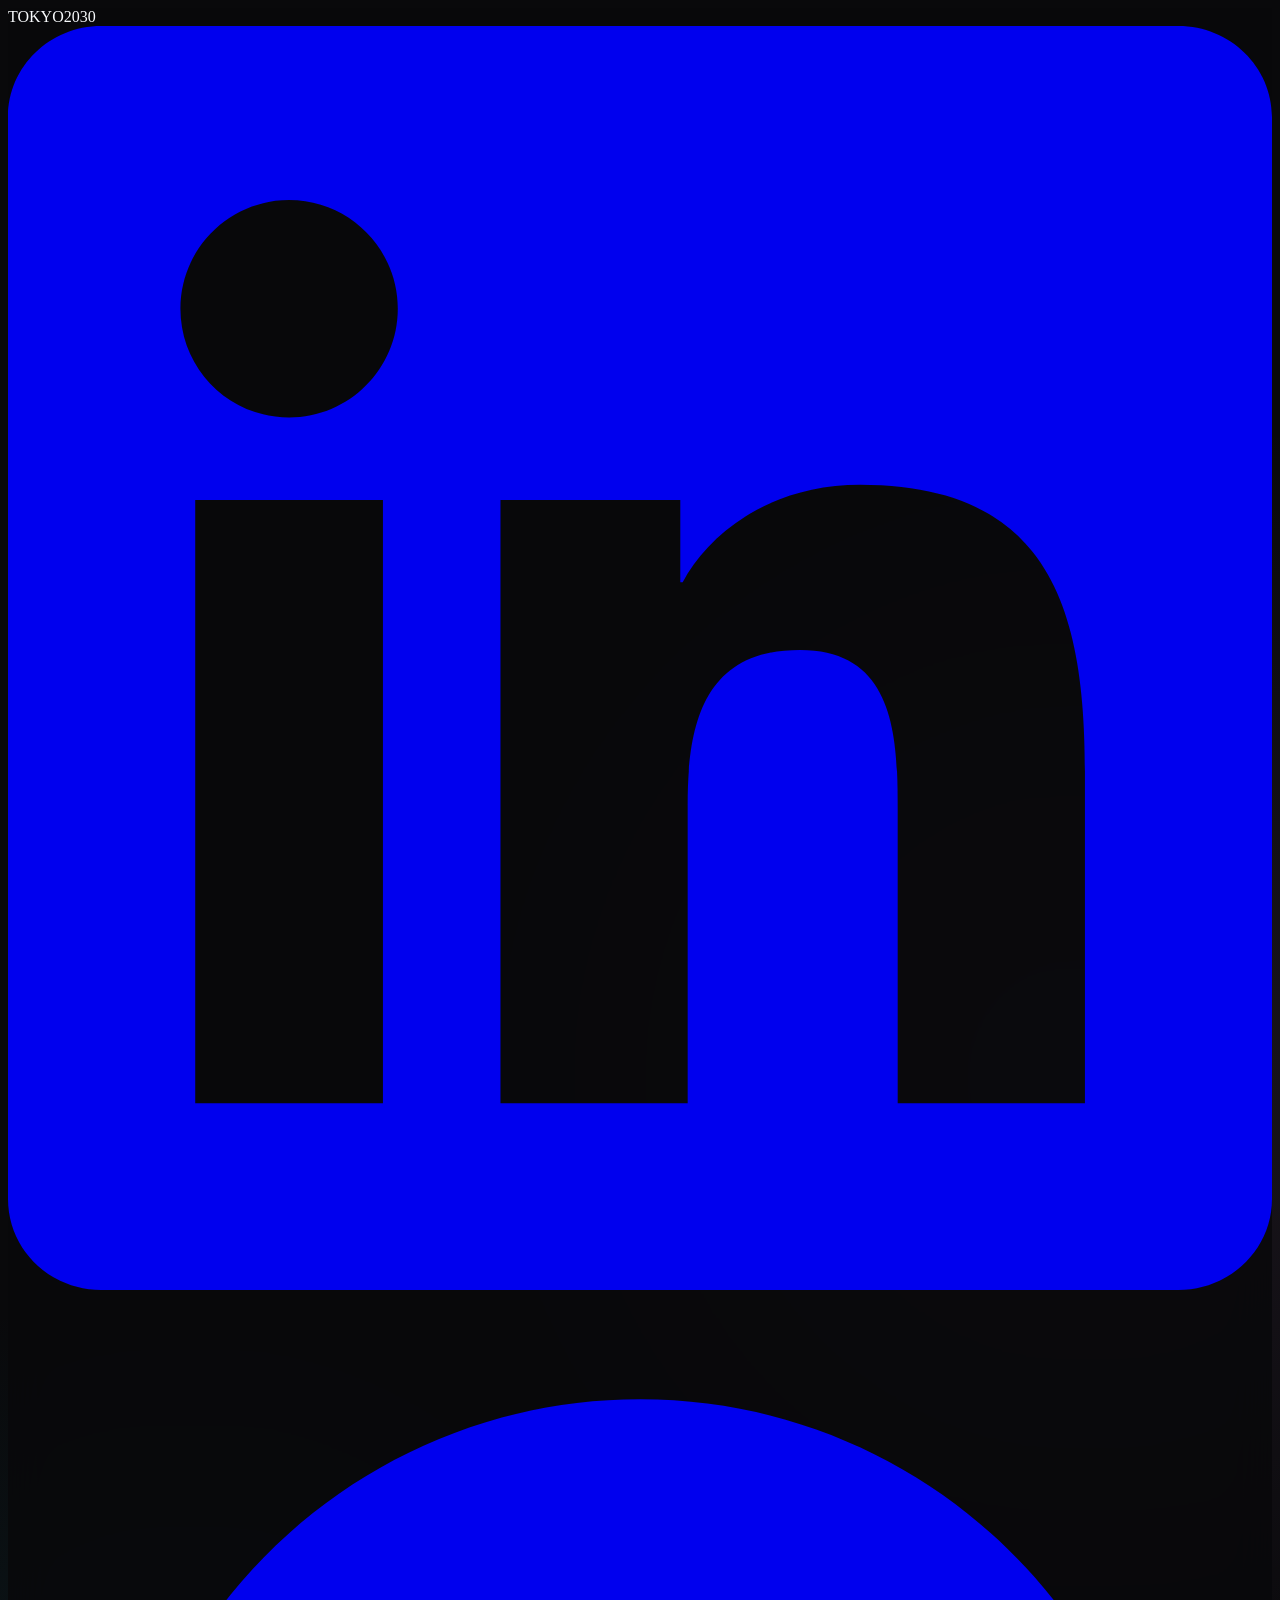
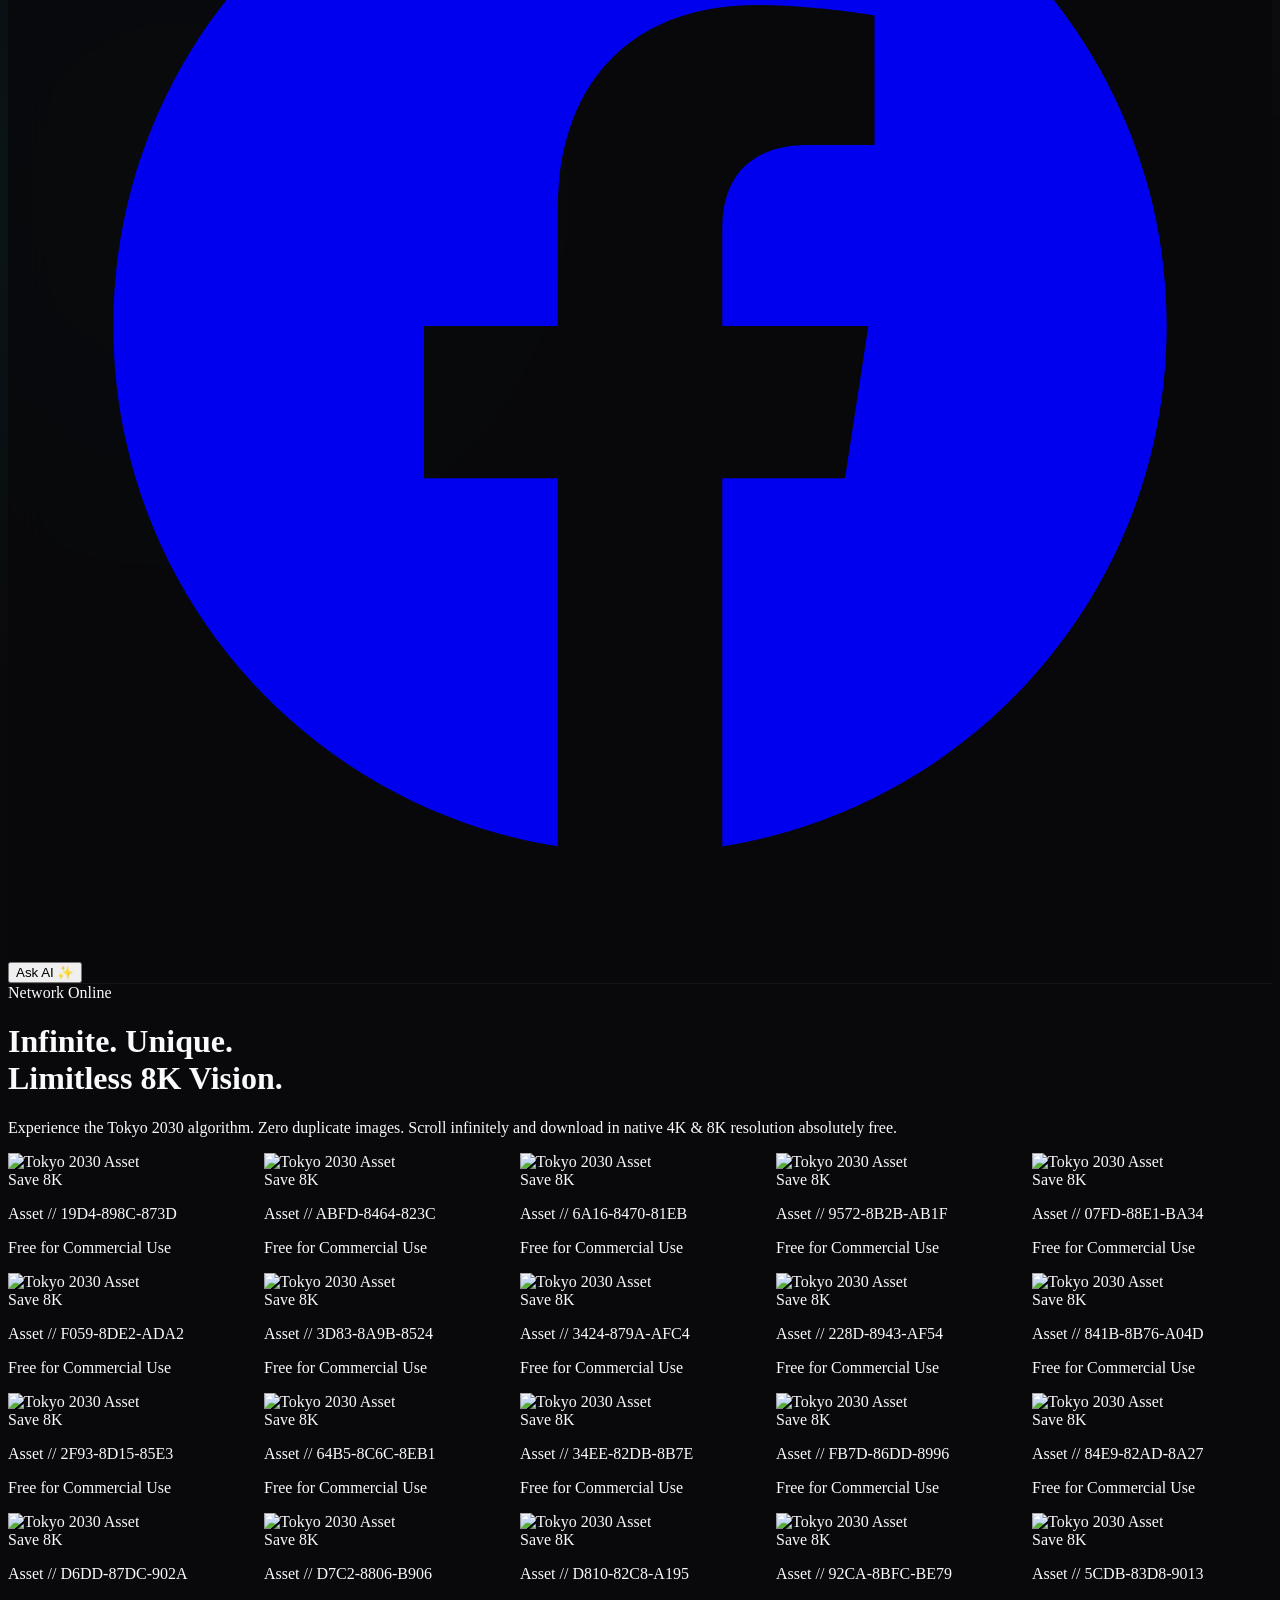
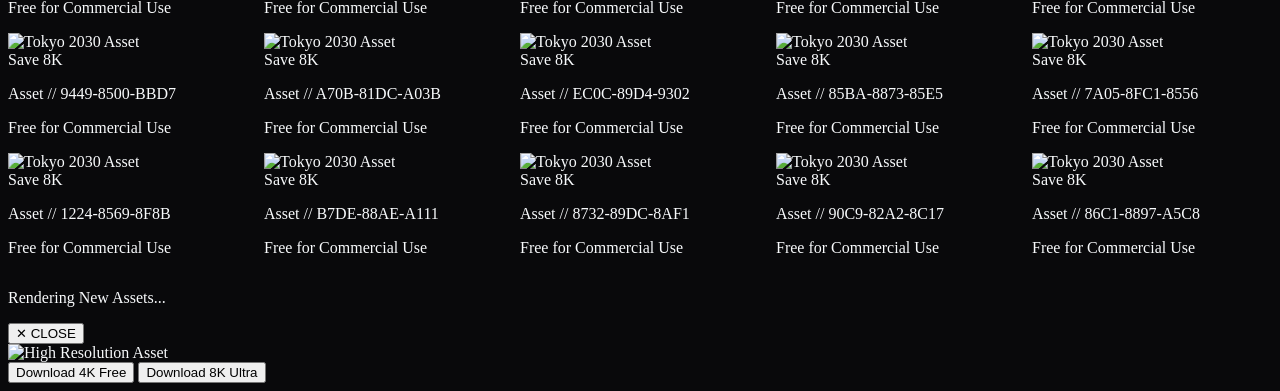
==== commit 65325b60: "Refactor HTML structure and improve styles/scripts Updated meta tags, title, and styles for improved" ====
--- a/index.html
+++ b/index.html
@@ -3,12 +3,12 @@
 <head>
     <meta charset="UTF-8">
     <meta name="viewport" content="width=device-width, initial-scale=1.0">
-    <meta name="description" content="TOKYO 2030 | Unlimited Free 4K & 8K Photo Downloads. Zero-Duplicate Infinite Grid.">
-    <meta name="theme-color" content="#050505">
+    <meta name="description" content="TOKYO 2030 | Premium Infinite Visuals. 4K & 8K Zero-Duplicate Downloads.">
+    <meta name="theme-color" content="#09090b">
     
-    <title>TOKYO 2030 | Free Unlimited 4K/8K Photos</title>
+    <title>TOKYO 2030 | Unlimited Pro Vision</title>
     
-    <!-- Premium Fonts -->
+    <!-- Premium Fonts for Futuristic Look -->
     <link rel="preconnect" href="https://fonts.googleapis.com">
     <link rel="preconnect" href="https://fonts.gstatic.com" crossorigin>
     <link href="https://fonts.googleapis.com/css2?family=Inter:wght@300;400;500;600&family=Outfit:wght@300;500;700;900&display=swap" rel="stylesheet">
@@ -24,31 +24,10 @@
                         heading: ['Outfit', 'sans-serif'],
                     },
                     colors: {
-                        tokyoDark: '#050505',
-                        tokyoCard: '#0f0f11',
-                        tokyoNeon: '#f0abfc',
-                        tokyoCyan: '#22d3ee',
-                        tokyoPurple: '#c084fc',
-                        tokyoBlue: '#3b82f6'
-                    },
-                    animation: {
-                        'shimmer': 'shimmer 2.5s linear infinite',
-                        'float': 'float 6s ease-in-out infinite',
-                        'fade-in': 'fadeIn 0.5s ease-out forwards'
-                    },
-                    keyframes: {
-                        shimmer: {
-                            '0%': { backgroundPosition: '-1200px 0' },
-                            '100%': { backgroundPosition: '1200px 0' }
-                        },
-                        float: {
-                            '0%, 100%': { transform: 'translateY(0)' },
-                            '50%': { transform: 'translateY(-12px)' }
-                        },
-                        fadeIn: {
-                            '0%': { opacity: 0, transform: 'translateY(15px) scale(0.98)' },
-                            '100%': { opacity: 1, transform: 'translateY(0) scale(1)' }
-                        }
+                        tokyoDark: '#09090b',
+                        tokyoNeon: '#f0abfc', /* Neon Pink/Purple vibe */
+                        tokyoCyan: '#22d3ee', /* Cyberpunk Cyan */
+                        tokyoGlass: 'rgba(9, 9, 11, 0.75)',
                     }
                 }
             }
@@ -56,384 +35,270 @@
     </script>
 
     <style>
-        /* Premium Custom Scrollbar */
+        /* Smooth Custom Scrollbar */
         ::-webkit-scrollbar { width: 6px; }
-        ::-webkit-scrollbar-track { background: #050505; }
+        ::-webkit-scrollbar-track { background: #09090b; }
         ::-webkit-scrollbar-thumb { background: #22d3ee; border-radius: 10px; }
         ::-webkit-scrollbar-thumb:hover { background: #f0abfc; }
 
-        body { 
-            background-color: #050505; 
-            color: #f8fafc; 
-            overflow-x: hidden; 
-            -webkit-font-smoothing: antialiased;
-            overscroll-behavior-y: none;
-        }
-
-        /* High-Performance Pinterest Masonry Grid */
+        /* Animated Dark/Neon Background */
+        body {
+            background-color: #09090b;
+            background-image: 
+                radial-gradient(circle at 15% 50%, rgba(34, 211, 238, 0.08), transparent 25%),
+                radial-gradient(circle at 85% 30%, rgba(240, 171, 252, 0.08), transparent 25%);
+            color: #f8fafc;
+            will-change: background;
+        }
+
+        /* Pinterest Style Masonry Layout */
         .masonry-grid {
             column-count: 2;
-            column-gap: 16px;
-            padding: 16px;
+            column-gap: 1rem;
         }
         @media (min-width: 640px) { .masonry-grid { column-count: 3; } }
         @media (min-width: 1024px) { .masonry-grid { column-count: 4; } }
         @media (min-width: 1280px) { .masonry-grid { column-count: 5; } }
         @media (min-width: 1536px) { .masonry-grid { column-count: 6; } }
-        @media (min-width: 1920px) { .masonry-grid { column-count: 7; } }
         
         .masonry-item {
             break-inside: avoid;
-            margin-bottom: 16px;
-            /* CRITICAL FOR ZERO LAG: Tells browser to skip rendering when off-screen */
-            content-visibility: auto;
-            contain-intrinsic-size: 400px;
-            will-change: transform;
-            border-radius: 1rem;
-            position: relative;
-            background: #0f0f11;
-        }
-
-        /* Glassmorphism Utilities */
-        .glass-nav {
-            background: rgba(5, 5, 5, 0.85);
-            backdrop-filter: blur(16px);
-            -webkit-backdrop-filter: blur(16px);
-            border-bottom: 1px solid rgba(255, 255, 255, 0.08);
-        }
-
-        .glass-btn {
-            background: rgba(255, 255, 255, 0.1);
-            backdrop-filter: blur(10px);
-            border: 1px solid rgba(255, 255, 255, 0.2);
-        }
-
-        .skeleton-bg {
-            background: linear-gradient(90deg, #0f0f11 25%, #1a1a24 50%, #0f0f11 75%);
-            background-size: 1000px 100%;
-        }
-
-        /* AI Chat Widget */
-        .chat-widget {
-            position: fixed; bottom: -500px; right: 24px; width: 360px;
-            background: rgba(15, 15, 17, 0.98); backdrop-filter: blur(24px);
-            border: 1px solid rgba(192, 132, 252, 0.3); border-radius: 1.5rem;
-            box-shadow: 0 25px 50px -12px rgba(0,0,0,1); z-index: 9999;
-            transition: bottom 0.5s cubic-bezier(0.16, 1, 0.3, 1);
-        }
-        .chat-widget.active { bottom: 100px; }
-
-        .no-scrollbar::-webkit-scrollbar { display: none; }
-        .no-scrollbar { -ms-overflow-style: none; scrollbar-width: none; }
+            margin-bottom: 1rem;
+            transform: translateZ(0); /* Hardware acceleration */
+        }
+
+        /* Glassmorphism Header */
+        .glass-header {
+            background: rgba(9, 9, 11, 0.85);
+            backdrop-filter: blur(20px);
+            -webkit-backdrop-filter: blur(20px);
+            border-bottom: 1px solid rgba(255, 255, 255, 0.05);
+        }
+
+        .loading-spinner {
+            display: inline-block; width: 14px; height: 14px;
+            border: 2px solid white; border-top-color: transparent;
+            border-radius: 50%; animation: spin 1s linear infinite; margin-left: 8px;
+        }
+        @keyframes spin { to { transform: rotate(360deg); } }
     </style>
 </head>
-<body class="font-sans">
-
-    <!-- Ambient Background Colors -->
-    <div class="fixed inset-0 z-[-1] overflow-hidden pointer-events-none">
-        <div class="absolute top-[-10%] left-[-10%] w-[50vw] h-[50vw] rounded-full bg-tokyoCyan/10 blur-[150px]"></div>
-        <div class="absolute top-[20%] right-[-10%] w-[40vw] h-[40vw] rounded-full bg-tokyoPurple/10 blur-[150px]"></div>
-    </div>
-
-    <!-- Main Navigation -->
-    <nav class="fixed top-0 w-full glass-nav z-50 flex flex-col transition-transform duration-300" id="navbar">
-        <div class="px-4 md:px-8 py-3 flex justify-between items-center gap-4 md:gap-8">
-            <!-- Logo -->
-            <div class="font-heading text-2xl md:text-3xl font-black tracking-tighter text-white cursor-pointer hover:opacity-80 transition-opacity flex items-center gap-1.5" onclick="window.scrollTo(0,0)">
-                <svg class="w-8 h-8 text-tokyoCyan" viewBox="0 0 24 24" fill="currentColor"><path d="M12 2L2 22h20L12 2zm0 6l5 10H7l5-10z"/></svg>
-                TOKYO<span class="text-transparent bg-clip-text bg-gradient-to-r from-tokyoCyan via-tokyoBlue to-tokyoPurple">2030</span>
+<body class="font-sans antialiased overflow-x-hidden selection:bg-tokyoCyan selection:text-black min-h-screen">
+
+    <!-- Top Navigation Bar -->
+    <nav class="fixed top-0 w-full glass-header z-50 px-6 py-4 flex justify-between items-center transition-all duration-300">
+        <!-- Logo -->
+        <div class="font-heading text-2xl font-black tracking-tighter text-white cursor-pointer flex items-center gap-2">
+            TOKYO<span class="text-transparent bg-clip-text bg-gradient-to-r from-tokyoCyan to-tokyoNeon">2030</span>
+        </div>
+
+        <!-- Right Side: Socials & AI -->
+        <div class="flex items-center gap-6">
+            <!-- Social Links (LinkedIn & Facebook) -->
+            <div class="flex items-center gap-4 border-r border-white/10 pr-6">
+                <!-- LinkedIn -->
+                <a href="https://bd.linkedin.com/in/iftekhar-ahmed-chowdhury-aa432b416" target="_blank" rel="noopener noreferrer" 
+                   class="text-gray-400 hover:text-[#0077b5] transition-colors duration-300" title="LinkedIn Profile">
+                    <svg class="w-6 h-6" fill="currentColor" viewBox="0 0 24 24" aria-hidden="true">
+                        <path d="M20.447 20.452h-3.554v-5.569c0-1.328-.027-3.037-1.852-3.037-1.853 0-2.136 1.445-2.136 2.939v5.667H9.351V9h3.414v1.561h.046c.477-.9 1.637-1.85 3.37-1.85 3.601 0 4.267 2.37 4.267 5.455v6.286zM5.337 7.433c-1.144 0-2.063-.926-2.063-2.065 0-1.138.92-2.063 2.063-2.063 1.14 0 2.064.925 2.064 2.063 0 1.139-.925 2.065-2.064 2.065zm1.782 13.019H3.555V9h3.564v11.452zM22.225 0H1.771C.792 0 0 .774 0 1.729v20.542C0 23.227.792 24 1.771 24h20.451C23.2 24 24 23.227 24 22.271V1.729C24 .774 23.2 0 22.222 0h.003z"/>
+                    </svg>
+                </a>
+                <!-- Facebook -->
+                <a href="https://www.facebook.com/iftekhar.ahmmed.chowdhury" target="_blank" rel="noopener noreferrer"
+                   class="text-gray-400 hover:text-[#1877f2] transition-colors duration-300" title="Facebook Profile">
+                    <svg class="w-6 h-6" fill="currentColor" viewBox="0 0 24 24" aria-hidden="true">
+                        <path fill-rule="evenodd" d="M22 12c0-5.523-4.477-10-10-10S2 6.477 2 12c0 4.991 3.657 9.128 8.438 9.878v-6.987h-2.54V12h2.54V9.797c0-2.506 1.492-3.89 3.777-3.89 1.094 0 2.238.195 2.238.195v2.46h-1.26c-1.243 0-1.63.771-1.63 1.562V12h2.773l-.443 2.89h-2.33v6.988C18.343 21.128 22 16.991 22 12z" clip-rule="evenodd"/>
+                    </svg>
+                </a>
             </div>
 
-            <!-- Search Bar -->
-            <div class="hidden md:flex flex-1 max-w-3xl relative group">
-                <div class="absolute inset-y-0 left-0 pl-4 flex items-center pointer-events-none">
-                    <svg class="w-5 h-5 text-gray-400 group-focus-within:text-tokyoCyan transition-colors" fill="none" stroke="currentColor" viewBox="0 0 24 24"><path stroke-linecap="round" stroke-linejoin="round" stroke-width="2" d="M21 21l-6-6m2-5a7 7 0 11-14 0 7 7 0 0114 0z"></path></svg>
-                </div>
-                <input type="text" placeholder="Search for free 4K/8K images, categories..." class="w-full bg-white/5 border border-white/10 focus:border-tokyoCyan/50 hover:bg-white/10 rounded-full py-2.5 pl-12 pr-4 text-sm text-white placeholder-gray-400 outline-none transition-all focus:shadow-[0_0_20px_rgba(34,211,238,0.15)]">
-            </div>
-
-            <!-- Actions -->
-            <div class="flex items-center gap-4">
-                <button onclick="toggleSettings()" class="text-gray-300 hover:text-white hover:rotate-90 transition-all p-1">
-                    <svg class="w-6 h-6" fill="none" stroke="currentColor" viewBox="0 0 24 24"><path stroke-linecap="round" stroke-linejoin="round" stroke-width="2" d="M10.325 4.317c.426-1.756 2.924-1.756 3.35 0a1.724 1.724 0 002.573 1.066c1.543-.94 3.31.826 2.37 2.37a1.724 1.724 0 001.065 2.572c1.756.426 1.756 2.924 0 3.35a1.724 1.724 0 00-1.066 2.573c.94 1.543-.826 3.31-2.37 2.37a1.724 1.724 0 00-2.572 1.065c-.426 1.756-2.924 1.756-3.35 0a1.724 1.724 0 00-2.573-1.066c-1.543.94-3.31-.826-2.37-2.37a1.724 1.724 0 00-1.065-2.572c-1.756-.426-1.756-2.924 0-3.35a1.724 1.724 0 001.066-2.573c-.94-1.543.826-3.31 2.37-2.37.996.608 2.296.07 2.572-1.065z"></path><path stroke-linecap="round" stroke-linejoin="round" stroke-width="2" d="M15 12a3 3 0 11-6 0 3 3 0 016 0z"></path></svg>
-                </button>
-                <div class="hidden sm:flex items-center gap-2 bg-gradient-to-r from-tokyoCyan to-tokyoPurple p-[2px] rounded-full cursor-pointer hover:shadow-[0_0_15px_rgba(192,132,252,0.4)] transition-all">
-                    <img src="https://api.dicebear.com/7.x/avataaars/svg?seed=ProUser" alt="Profile" class="w-8 h-8 rounded-full bg-black">
-                </div>
-            </div>
-        </div>
-
-        <!-- Filter Chips -->
-        <div class="px-4 md:px-8 py-2 overflow-x-auto no-scrollbar flex items-center gap-3">
-            <button class="whitespace-nowrap px-4 py-1.5 rounded-full bg-white text-black font-bold text-sm hover:scale-105 transition-transform shadow-[0_0_10px_rgba(255,255,255,0.2)]">All Free</button>
-            <button class="whitespace-nowrap px-4 py-1.5 rounded-full glass-btn text-white font-medium text-sm hover:bg-white/20 transition-colors">4K Downloads</button>
-            <button class="whitespace-nowrap px-4 py-1.5 rounded-full glass-btn text-white font-medium text-sm hover:bg-white/20 transition-colors">8K Ultimate</button>
-            <button class="whitespace-nowrap px-4 py-1.5 rounded-full glass-btn text-white font-medium text-sm hover:bg-white/20 transition-colors">Cyber City</button>
-            <button class="whitespace-nowrap px-4 py-1.5 rounded-full glass-btn text-white font-medium text-sm hover:bg-white/20 transition-colors">AI Concept</button>
-            <button class="whitespace-nowrap px-4 py-1.5 rounded-full glass-btn text-white font-medium text-sm hover:bg-white/20 transition-colors">Nature Pro</button>
+            <!-- Ask AI Button -->
+            <button class="bg-white/10 hover:bg-white/20 text-white border border-white/10 px-5 py-2 rounded-full text-sm font-semibold transition-all shadow-[0_0_15px_rgba(34,211,238,0.1)] hover:shadow-[0_0_20px_rgba(240,171,252,0.3)]">
+                Ask AI ✨
+            </button>
         </div>
     </nav>
 
     <!-- Hero Section -->
-    <header class="relative w-full pt-44 pb-12 px-4 flex flex-col justify-center items-center text-center z-10 animate-float">
-        <div class="inline-flex items-center gap-2 bg-tokyoCyan/10 text-tokyoCyan px-5 py-2 rounded-full text-xs font-bold mb-6 border border-tokyoCyan/20 uppercase tracking-widest">
-            <span class="w-2 h-2 rounded-full bg-tokyoCyan animate-ping"></span> 100% Free Downloads
-        </div>
-        <h1 class="font-heading text-5xl md:text-7xl lg:text-8xl font-black mb-6 tracking-tight max-w-5xl">
-            Download <span class="text-transparent bg-clip-text bg-gradient-to-r from-tokyoCyan via-white to-tokyoPurple">Unlimited</span> Photos.
+    <header class="relative w-full pt-32 pb-16 px-4 flex flex-col justify-center items-center text-center">
+        <div class="inline-flex items-center gap-2 bg-tokyoCyan/10 text-tokyoCyan px-4 py-1.5 rounded-full text-xs font-bold mb-6 border border-tokyoCyan/20 uppercase tracking-widest">
+            <span class="w-2 h-2 rounded-full bg-tokyoCyan animate-pulse"></span> Network Online
+        </div>
+        
+        <h1 class="font-heading text-5xl md:text-7xl font-black mb-6 tracking-tight max-w-4xl">
+            Infinite. Unique. <br/>
+            <span class="text-transparent bg-clip-text bg-gradient-to-r from-tokyoCyan via-white to-tokyoNeon">Limitless 8K Vision.</span>
         </h1>
-        <p class="text-gray-400 text-lg md:text-xl max-w-2xl font-light">Your endless gallery of royalty-free, zero-duplicate visuals. Every image is available in massive 4K & 8K resolutions instantly.</p>
+        
+        <p class="text-gray-400 text-lg md:text-xl max-w-2xl mb-8 font-light leading-relaxed">
+            Experience the Tokyo 2030 algorithm. Zero duplicate images. Scroll infinitely and download in native 4K & 8K resolution absolutely free.
+        </p>
     </header>
 
-    <!-- Masonry Grid Area -->
-    <main class="w-full pb-24 max-w-[2560px] mx-auto z-10 relative">
+    <!-- Masonry Gallery (Pinterest Style) -->
+    <main class="px-4 sm:px-6 md:px-8 pb-20 max-w-[2000px] mx-auto">
         <div id="tokyo-grid" class="masonry-grid"></div>
-        
-        <!-- Loading Indicator -->
-        <div id="loader" class="w-full py-16 flex flex-col justify-center items-center gap-4">
-            <div class="w-10 h-10 border-4 border-white/5 border-t-tokyoCyan border-r-tokyoPurple rounded-full animate-spin"></div>
-            <p class="text-gray-500 font-bold text-xs tracking-widest uppercase">Fetching Free Assets...</p>
+
+        <!-- Infinite Loading Indicator -->
+        <div id="loader" class="w-full py-12 flex flex-col justify-center items-center">
+            <div class="w-10 h-10 border-4 border-white/10 border-t-tokyoNeon rounded-full animate-spin"></div>
+            <p class="mt-4 text-gray-500 text-xs font-bold tracking-widest uppercase">Rendering New Assets...</p>
         </div>
     </main>
 
-    <!-- Enhanced Image Preview Modal -->
-    <div id="image-modal" class="fixed inset-0 bg-black/95 z-[9000] hidden flex-col justify-center items-center p-4 md:p-8 backdrop-blur-3xl opacity-0 transition-opacity duration-300">
-        <button onclick="closeModal()" class="absolute top-6 right-6 text-white bg-white/10 hover:bg-red-500 p-3 rounded-full transition-all z-50">
-            <svg class="w-6 h-6" fill="none" stroke="currentColor" viewBox="0 0 24 24"><path stroke-linecap="round" stroke-linejoin="round" stroke-width="2" d="M6 18L18 6M6 6l12 12"></path></svg>
+    <!-- Image Preview Modal -->
+    <div id="image-modal" class="fixed inset-0 bg-tokyoDark/95 z-[9000] hidden flex-col justify-center items-center p-4 md:p-10 backdrop-blur-xl transition-all opacity-0">
+        <button onclick="closeModal()" aria-label="Close" class="absolute top-6 right-6 text-gray-400 hover:text-white bg-white/5 hover:bg-white/20 p-3 rounded-full transition-all backdrop-blur-md">
+            ✕ CLOSE
         </button>
         
-        <div class="relative w-full max-w-7xl flex flex-col lg:flex-row gap-8 items-center h-full max-h-[85vh]">
-            <!-- Image Frame -->
-            <div class="flex-1 w-full h-full flex justify-center items-center overflow-hidden rounded-3xl bg-black/50 border border-white/5 relative group shadow-2xl">
-                <div class="absolute inset-0 skeleton-bg animate-shimmer -z-10"></div>
-                <img id="modal-img" src="" alt="High Res Preview" class="max-w-full max-h-full object-contain drop-shadow-2xl opacity-0 transition-opacity duration-500">
+        <div class="relative max-w-7xl w-full flex flex-col items-center">
+            <img id="modal-img" src="" alt="High Resolution Asset" class="max-w-full max-h-[75vh] rounded-xl shadow-2xl mb-8 object-contain bg-gray-900">
+            
+            <div class="flex flex-wrap justify-center gap-4">
+                <button onclick="downloadImage('4K')" class="bg-tokyoCyan text-black font-heading px-8 py-3 rounded-full hover:bg-white transition-all font-bold shadow-[0_0_20px_rgba(34,211,238,0.4)] flex items-center">
+                    Download 4K Free
+                </button>
+                <button onclick="downloadImage('8K')" class="bg-tokyoNeon text-black font-heading px-8 py-3 rounded-full hover:bg-white transition-all font-bold shadow-[0_0_20px_rgba(240,171,252,0.4)] flex items-center">
+                    Download 8K Ultra
+                </button>
             </div>
-            
-            <!-- Download Action Panel -->
-            <div class="w-full lg:w-96 flex flex-col gap-6 text-left shrink-0 bg-[#0a0a0c] p-8 rounded-3xl border border-white/10 h-auto">
-                <div>
-                    <h2 class="text-3xl font-heading font-black text-white mb-2">Free Download</h2>
-                    <p class="text-gray-400 text-sm">Commercial use permitted. No attribution required.</p>
-                </div>
-                
-                <div class="bg-black/50 p-5 rounded-2xl space-y-4 border border-white/5">
-                    <div class="flex justify-between items-center border-b border-white/5 pb-3">
-                        <span class="text-gray-400 text-sm">Image UID</span>
-                        <span id="modal-uid" class="text-tokyoCyan font-mono text-sm font-bold">...</span>
-                    </div>
-                    <div class="flex justify-between items-center border-b border-white/5 pb-3">
-                        <span class="text-gray-400 text-sm">License</span>
-                        <span class="text-green-400 font-bold text-sm">Royalty-Free</span>
-                    </div>
-                    <div class="flex justify-between items-center">
-                        <span class="text-gray-400 text-sm">Format</span>
-                        <span class="text-white font-medium text-sm">JPEG High Quality</span>
-                    </div>
-                </div>
-
-                <div class="flex flex-col gap-4 mt-4">
-                    <button onclick="triggerDownload('4K')" class="w-full py-4 bg-white text-black rounded-2xl font-bold hover:bg-gray-200 transition-colors flex items-center justify-center gap-3 text-lg">
-                        <svg class="w-6 h-6" fill="none" stroke="currentColor" viewBox="0 0 24 24"><path stroke-linecap="round" stroke-linejoin="round" stroke-width="2" d="M4 16v1a3 3 0 003 3h10a3 3 0 003-3v-1m-4-4l-4 4m0 0l-4-4m4 4V4"></path></svg>
-                        Download 4K
-                    </button>
-                    <button onclick="triggerDownload('8K')" class="w-full py-4 bg-gradient-to-r from-tokyoCyan to-tokyoPurple text-white rounded-2xl font-bold hover:shadow-[0_0_30px_rgba(34,211,238,0.4)] transition-all flex items-center justify-center gap-3 text-lg">
-                        <svg class="w-6 h-6" fill="none" stroke="currentColor" viewBox="0 0 24 24"><path stroke-linecap="round" stroke-linejoin="round" stroke-width="2" d="M5 3v4M3 5h4M6 17v4m-2-2h4m5-16l2.286 6.857L21 12l-5.714 2.143L13 21l-2.286-6.857L5 12l5.714-2.143L13 3z"></path></svg>
-                        Download 8K Max
-                    </button>
-                </div>
-            </div>
         </div>
     </div>
 
-    <!-- System Settings -->
-    <div id="settings-modal" class="fixed inset-0 bg-black/90 z-[10000] hidden flex-col justify-center items-center opacity-0 transition-opacity backdrop-blur-sm">
-        <div class="bg-[#0f0f11] border border-white/10 rounded-3xl w-full max-w-sm p-6 transform scale-95 transition-transform" id="settings-content">
-            <div class="flex justify-between items-center mb-6">
-                <h3 class="text-xl font-heading font-bold text-white">App Settings</h3>
-                <button onclick="toggleSettings()" class="text-gray-400 hover:text-white p-2"><svg class="w-6 h-6" fill="none" stroke="currentColor" viewBox="0 0 24 24"><path stroke-linecap="round" stroke-linejoin="round" stroke-width="2" d="M6 18L18 6M6 6l12 12"></path></svg></button>
-            </div>
-            <div class="space-y-3">
-                <div class="flex justify-between items-center p-4 bg-black/50 rounded-2xl border border-white/5">
-                    <span class="font-medium text-sm text-gray-200">Zero-Lag Mode</span>
-                    <input type="checkbox" checked class="w-5 h-5 accent-tokyoCyan cursor-pointer">
-                </div>
-            </div>
-        </div>
-    </div>
-
-    <!-- Floating AI Button -->
-    <button onclick="toggleChat()" class="fixed bottom-6 right-6 w-14 h-14 bg-white rounded-full shadow-[0_10px_30px_rgba(255,255,255,0.3)] z-[9998] flex justify-center items-center hover:scale-110 transition-transform">
-        <svg class="w-7 h-7 text-black" fill="none" stroke="currentColor" viewBox="0 0 24 24"><path stroke-linecap="round" stroke-linejoin="round" stroke-width="2" d="M8 10h.01M12 10h.01M16 10h.01M9 16H5a2 2 0 01-2-2V6a2 2 0 012-2h14a2 2 0 012 2v8a2 2 0 01-2 2h-5l-5 5v-5z"></path></svg>
-    </button>
-
+    <!-- JavaScript for Pinterest Style Infinite Scroll & No Duplicates -->
     <script>
         const grid = document.getElementById('tokyo-grid');
         const loader = document.getElementById('loader');
+        let totalLoaded = 0;
+        let isFetching = false;
+        let currentHighResSeed = '';
+
+        // Guaranteed Unique ID Generator to prevent any duplicate images
+        function generateUniqueSeed() {
+            return 'xxxx-8xxx-yxxx'.replace(/[xy]/g, function(c) {
+                var r = Math.random() * 16 | 0, v = c == 'x' ? r : (r & 0x3 | 0x8);
+                return v.toString(16);
+            });
+        }
+
+        // Modal Logic
         const modal = document.getElementById('image-modal');
         const modalImg = document.getElementById('modal-img');
-        const modalUid = document.getElementById('modal-uid');
-        let isFetching = false;
-        let currentSeed = '';
-        const generatedSeeds = new Set();
-
-        // Ensure 100% Unique Images
-        function getUniqueSeed() {
-            let seed;
-            do {
-                seed = Math.random().toString(36).substring(2, 12);
-            } while (generatedSeeds.has(seed));
-            generatedSeeds.add(seed);
-            return seed;
-        }
-
-        // --- BATCH DOM RENDERING FOR ZERO LAG ---
-        const loadPhotos = (count = 20) => {
+
+        function openModal(seed) {
+            currentHighResSeed = seed;
+            // Fetching a very high-res image for preview
+            modalImg.src = `https://picsum.photos/seed/${seed}/1920/1080`;
+            modal.style.display = 'flex';
+            setTimeout(() => modal.style.opacity = '1', 10);
+        }
+
+        function closeModal() {
+            modal.style.opacity = '0';
+            setTimeout(() => {
+                modal.style.display = 'none';
+                modalImg.src = '';
+            }, 300);
+        }
+
+        // Fake Download Trigger for 4K/8K presentation
+        async function downloadImage(quality) {
+            const btn = event.currentTarget;
+            const originalText = btn.innerText;
+            btn.innerHTML = `Synthesizing... <span class="loading-spinner"></span>`;
+            btn.style.pointerEvents = 'none';
+            
+            // Adjust resolution based on user selection
+            let width = quality === '8K' ? 7680 : 3840;
+            let height = quality === '8K' ? 4320 : 2160;
+            let downloadUrl = `https://picsum.photos/seed/${currentHighResSeed}/${width}/${height}`;
+            let fileName = `TOKYO_2030_${quality}_${currentHighResSeed}.jpg`;
+
+            try {
+                const response = await fetch(downloadUrl);
+                if (!response.ok) throw new Error("Network error");
+                
+                const blob = await response.blob();
+                const blobUrl = URL.createObjectURL(blob);
+                
+                const link = document.createElement('a');
+                link.href = blobUrl;
+                link.download = fileName;
+                document.body.appendChild(link);
+                link.click();
+                document.body.removeChild(link);
+                URL.revokeObjectURL(blobUrl);
+                
+                btn.innerText = "✓ Downloaded";
+            } catch (error) {
+                window.open(downloadUrl, '_blank');
+                btn.innerText = "Opened in Tab";
+            } finally {
+                setTimeout(() => {
+                    btn.innerText = originalText;
+                    btn.style.pointerEvents = 'auto';
+                }, 3000);
+            }
+        }
+
+        // Generate Image Cards (Pinterest Style)
+        const loadPhotos = (count = 15) => {
             if(isFetching) return;
             isFetching = true;
             
             const fragment = document.createDocumentFragment();
-            // Varied heights for perfect Pinterest masonry look
-            const heights = [350, 400, 450, 550, 600, 750];
 
             for (let i = 0; i < count; i++) {
-                const seed = getUniqueSeed(); 
-                const height = heights[Math.floor(Math.random() * heights.length)];
-                // Standard dimension API
-                const imgUrl = `https://picsum.photos/seed/${seed}/600/${height}`;
+                totalLoaded++;
+                const seed = generateUniqueSeed(); 
+                
+                // Randomize height to create the Pinterest Masonry effect perfectly
+                const heights = [400, 500, 600, 700];
+                const randomHeight = heights[Math.floor(Math.random() * heights.length)];
+                
+                const displayUrl = `https://picsum.photos/seed/${seed}/500/${randomHeight}`;
 
                 const card = document.createElement('div');
-                card.className = "masonry-item group cursor-zoom-in animate-fade-in";
-                
-                // Constructing the Pinterest-Style Card with direct download buttons
+                card.className = "masonry-item group relative rounded-2xl overflow-hidden cursor-zoom-in bg-white/5";
+                card.onclick = () => openModal(seed);
+
                 card.innerHTML = `
-                    <div class="absolute inset-0 skeleton-bg rounded-2xl -z-10"></div> 
-                    <img src="${imgUrl}" 
-                         loading="lazy" 
-                         decoding="async"
-                         alt="Free Image ${seed}" 
-                         onload="this.style.opacity=1"
-                         class="w-full h-auto object-cover opacity-0 rounded-2xl transition-opacity duration-500">
+                    <div class="absolute inset-0 bg-gray-800 animate-pulse -z-10"></div> 
+                    <img src="${displayUrl}" loading="lazy" decoding="async" alt="Tokyo 2030 Asset" 
+                         class="w-full h-auto object-cover transform group-hover:scale-105 transition-transform duration-700 ease-out">
                     
-                    <!-- Hover UI Overlay -->
-                    <div class="absolute inset-0 bg-gradient-to-t from-black/80 via-black/20 to-black/40 opacity-0 group-hover:opacity-100 transition-opacity duration-300 rounded-2xl flex flex-col justify-between p-4 z-10" onclick="openModal('${seed}')">
-                        
-                        <!-- Top Area: Direct Downloads -->
-                        <div class="flex justify-end gap-2 transform -translate-y-2 group-hover:translate-y-0 transition-transform duration-300">
-                            <button onclick="event.stopPropagation(); triggerDirectDownload('${seed}', '4K', this)" class="bg-white/90 backdrop-blur text-black px-4 py-2 rounded-full font-bold text-xs hover:bg-white transition-colors">
-                                Free 4K
-                            </button>
-                            <button onclick="event.stopPropagation(); triggerDirectDownload('${seed}', '8K', this)" class="bg-tokyoCyan/90 backdrop-blur text-black px-4 py-2 rounded-full font-bold text-xs hover:bg-tokyoCyan transition-colors">
-                                Free 8K
-                            </button>
+                    <!-- Pinterest-like Hover Overlay -->
+                    <div class="absolute inset-0 bg-black/40 opacity-0 group-hover:opacity-100 transition-opacity duration-300 flex flex-col justify-between p-4">
+                        <div class="flex justify-end transform -translate-y-2 group-hover:translate-y-0 transition-transform duration-300">
+                            <span class="bg-tokyoNeon text-black text-xs font-bold px-3 py-1.5 rounded-full">Save 8K</span>
                         </div>
-
-                        <!-- Bottom Area: Info -->
-                        <div class="flex justify-between items-end transform translate-y-2 group-hover:translate-y-0 transition-transform duration-300">
-                            <div>
-                                <h3 class="text-white font-bold text-lg leading-tight">UID // ${seed.substring(0, 6).toUpperCase()}</h3>
-                                <p class="text-green-400 text-xs font-medium mt-1">✔ Commercial Use</p>
-                            </div>
-                            <button onclick="event.stopPropagation(); alert('Link Copied!')" class="w-9 h-9 rounded-full bg-white/20 backdrop-blur flex justify-center items-center hover:bg-white/40 transition-colors">
-                                <svg class="w-4 h-4 text-white" fill="none" stroke="currentColor" viewBox="0 0 24 24"><path stroke-linecap="round" stroke-linejoin="round" stroke-width="2" d="M4 16v1a3 3 0 003 3h10a3 3 0 003-3v-1m-4-4l-4 4m0 0l-4-4m4 4V4"></path></svg>
-                            </button>
+                        <div class="transform translate-y-2 group-hover:translate-y-0 transition-transform duration-300">
+                            <p class="text-white font-heading font-semibold truncate text-sm">Asset // ${seed.toUpperCase()}</p>
+                            <p class="text-gray-300 text-xs mt-0.5">Free for Commercial Use</p>
                         </div>
                     </div>
                 `;
                 fragment.appendChild(card);
             }
             
-            // Append securely and fluidly
-            requestAnimationFrame(() => {
-                grid.appendChild(fragment);
-                isFetching = false;
+            grid.appendChild(fragment);
+            isFetching = false;
+        };
+
+        // Initial Load
+        loadPhotos(20);
+
+        // Infinite Scroll Observer
+        const observer = new IntersectionObserver((entries) => {
+            entries.forEach(entry => {
+                if (entry.isIntersecting && !isFetching) {
+                    requestAnimationFrame(() => loadPhotos(10)); 
+                }
             });
-        };
-
-        // Initial Grid Load
-        loadPhotos(25);
-
-        // --- ZERO LAG INFINITE SCROLL OBSERVER ---
-        const observer = new IntersectionObserver((entries) => {
-            if (entries[0].isIntersecting && !isFetching) {
-                // Load more before user reaches bottom
-                loadPhotos(15); 
-            }
-        }, { rootMargin: '1500px' }); 
+        }, { root: null, rootMargin: '800px', threshold: 0 });
+
         observer.observe(loader);
-
-        // --- UX / Modals ---
-        function openModal(seed) {
-            currentSeed = seed;
-            modalUid.innerText = seed.toUpperCase();
-            
-            modalImg.style.opacity = '0';
-            const highRes = new Image();
-            highRes.src = `https://picsum.photos/seed/${seed}/1920/1080`;
-            highRes.onload = () => {
-                modalImg.src = highRes.src;
-                modalImg.style.opacity = '1';
-            };
-
-            modal.style.display = 'flex';
-            setTimeout(() => modal.classList.remove('opacity-0'), 10);
-            document.body.style.overflow = 'hidden'; 
-        }
-
-        function closeModal() {
-            modal.classList.add('opacity-0');
-            setTimeout(() => {
-                modal.style.display = 'none';
-                document.body.style.overflow = '';
-            }, 300);
-        }
-
-        // --- Navbar Auto-Hide (Pinterest Style) ---
-        let lastScroll = 0;
-        const nav = document.getElementById('navbar');
-        window.addEventListener('scroll', () => {
-            const currentScroll = window.pageYOffset;
-            if (currentScroll > lastScroll && currentScroll > 100) {
-                nav.style.transform = 'translateY(-100%)'; // Scroll Down - Hide
-            } else {
-                nav.style.transform = 'translateY(0)'; // Scroll Up - Show
-            }
-            lastScroll = currentScroll <= 0 ? 0 : currentScroll;
-        }, { passive: true }); // passive: true for scroll performance
-
-        // --- Simulation of Downloading ---
-        function triggerDownload(quality) {
-            let width = quality === '8K' ? 7680 : 3840;
-            let height = quality === '8K' ? 4320 : 2160;
-            let finalUrl = `https://picsum.photos/seed/${currentSeed}/${width}/${height}`;
-            window.open(finalUrl, '_blank');
-        }
-
-        function triggerDirectDownload(seed, quality, btnElement) {
-            const originalText = btnElement.innerText;
-            btnElement.innerText = 'Opening...';
-            let width = quality === '8K' ? 7680 : 3840;
-            let height = quality === '8K' ? 4320 : 2160;
-            setTimeout(() => {
-                window.open(`https://picsum.photos/seed/${seed}/${width}/${height}`, '_blank');
-                btnElement.innerText = originalText;
-            }, 500);
-        }
-
-        function toggleSettings() {
-            const sModal = document.getElementById('settings-modal');
-            const sContent = document.getElementById('settings-content');
-            if (sModal.style.display === 'flex') {
-                sModal.classList.add('opacity-0');
-                sContent.classList.replace('scale-100', 'scale-95');
-                setTimeout(() => sModal.style.display = 'none', 300);
-            } else {
-                sModal.style.display = 'flex';
-                setTimeout(() => {
-                    sModal.classList.remove('opacity-0');
-                    sContent.classList.replace('scale-95', 'scale-100');
-                }, 10);
-            }
-        }
     </script>
 </body>
 </html>
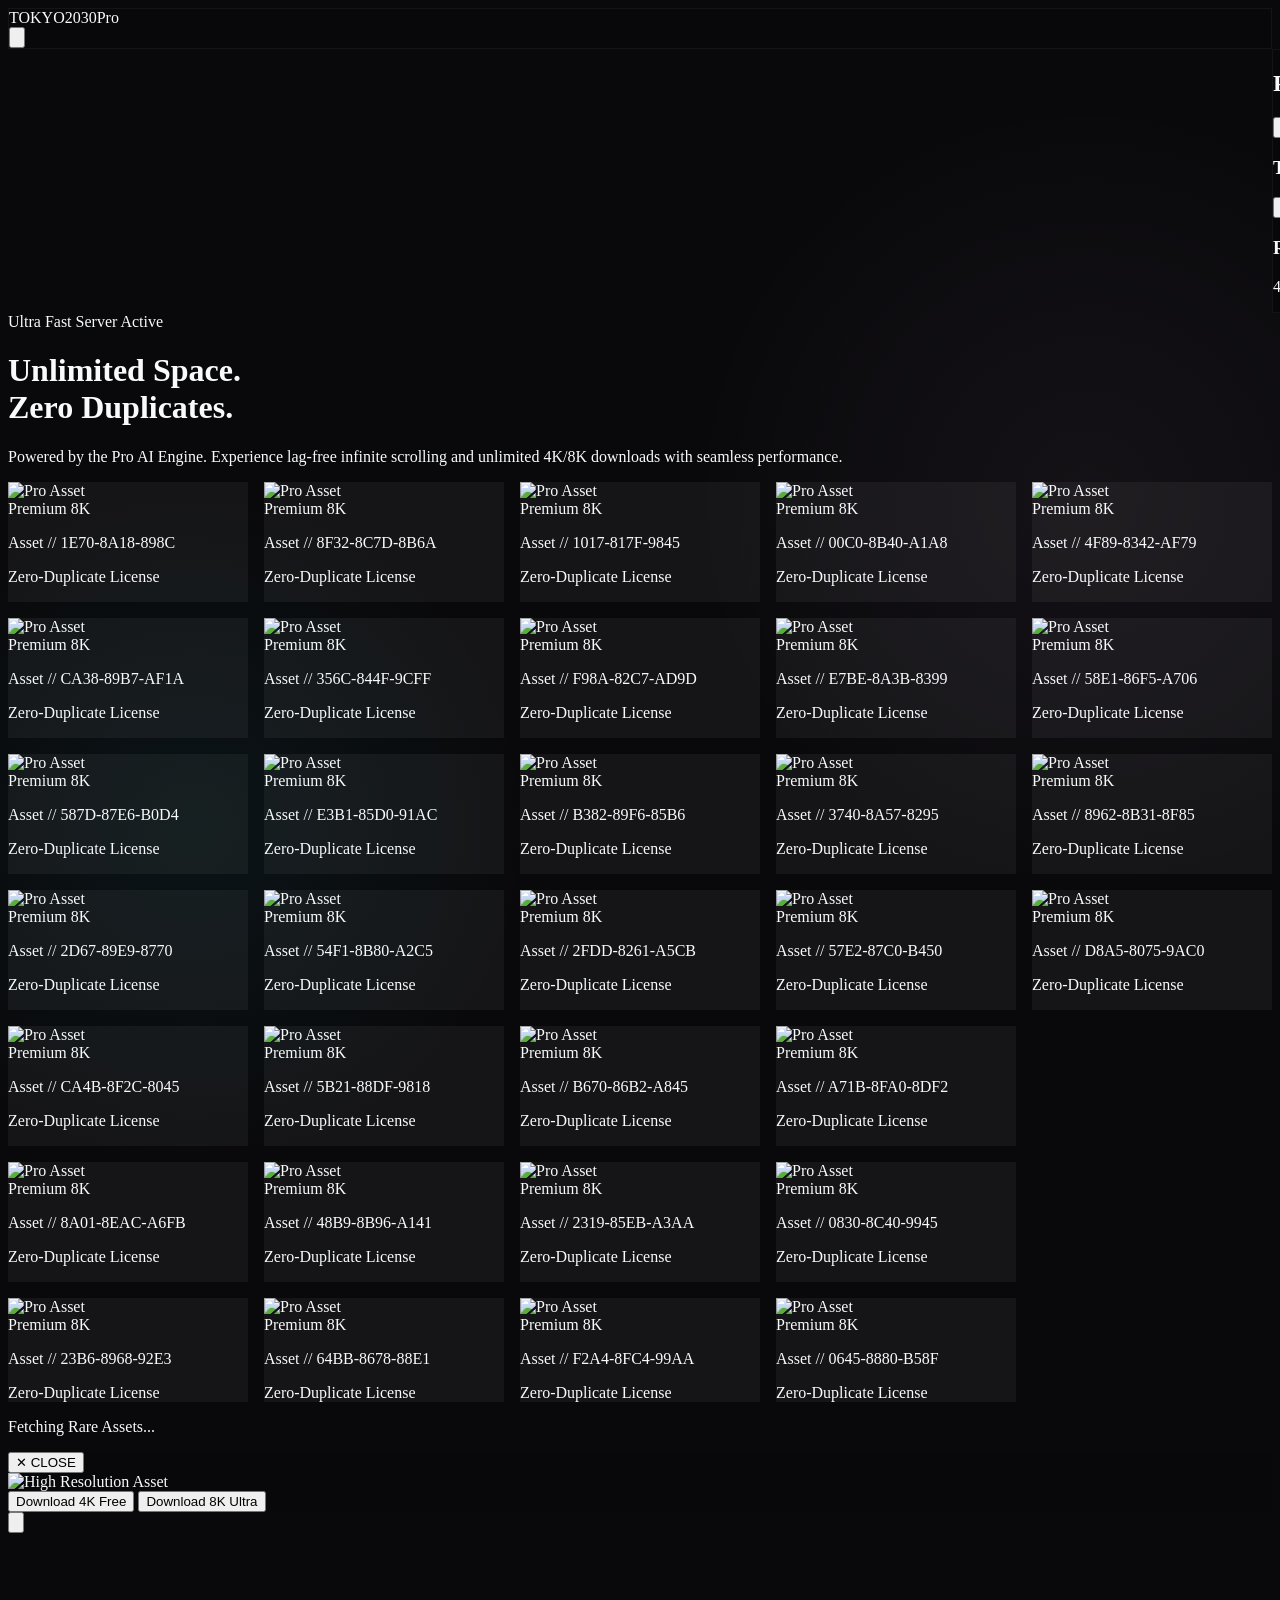
==== commit 6a56bc92: "Refactor HTML structure and styles for enhancements Updated theme settings and improved layout style" ====
--- a/index.html
+++ b/index.html
@@ -1,137 +1,156 @@
 <!DOCTYPE html>
-<html lang="en" class="scroll-smooth">
+<html lang="en" class="scroll-smooth" data-theme="dark">
 <head>
     <meta charset="UTF-8">
     <meta name="viewport" content="width=device-width, initial-scale=1.0">
     <meta name="description" content="TOKYO 2030 | Premium Infinite Visuals. 4K & 8K Zero-Duplicate Downloads.">
-    <meta name="theme-color" content="#09090b">
     
-    <title>TOKYO 2030 | Unlimited Pro Vision</title>
+    <title>TOKYO 2030 | Pro Unlimited Vision</title>
     
-    <!-- Premium Fonts for Futuristic Look -->
+    <!-- Premium Fonts -->
     <link rel="preconnect" href="https://fonts.googleapis.com">
     <link rel="preconnect" href="https://fonts.gstatic.com" crossorigin>
     <link href="https://fonts.googleapis.com/css2?family=Inter:wght@300;400;500;600&family=Outfit:wght@300;500;700;900&display=swap" rel="stylesheet">
     
     <!-- Tailwind CSS -->
     <script src="https://cdn.tailwindcss.com"></script>
-    <script>
-        tailwind.config = {
-            theme: {
-                extend: {
-                    fontFamily: {
-                        sans: ['Inter', 'sans-serif'],
-                        heading: ['Outfit', 'sans-serif'],
-                    },
-                    colors: {
-                        tokyoDark: '#09090b',
-                        tokyoNeon: '#f0abfc', /* Neon Pink/Purple vibe */
-                        tokyoCyan: '#22d3ee', /* Cyberpunk Cyan */
-                        tokyoGlass: 'rgba(9, 9, 11, 0.75)',
-                    }
-                }
-            }
-        }
-    </script>
-
+    
+    <!-- Custom Theme Configuration -->
     <style>
-        /* Smooth Custom Scrollbar */
-        ::-webkit-scrollbar { width: 6px; }
-        ::-webkit-scrollbar-track { background: #09090b; }
-        ::-webkit-scrollbar-thumb { background: #22d3ee; border-radius: 10px; }
-        ::-webkit-scrollbar-thumb:hover { background: #f0abfc; }
-
-        /* Animated Dark/Neon Background */
+        :root[data-theme="dark"] {
+            --bg-color: #09090b;
+            --text-color: #f8fafc;
+            --glass-bg: rgba(9, 9, 11, 0.85);
+            --modal-bg: rgba(9, 9, 11, 0.95);
+            --card-bg: rgba(255, 255, 255, 0.05);
+        }
+        :root[data-theme="light"] {
+            --bg-color: #f8fafc;
+            --text-color: #0f172a;
+            --glass-bg: rgba(255, 255, 255, 0.85);
+            --modal-bg: rgba(255, 255, 255, 0.95);
+            --card-bg: rgba(0, 0, 0, 0.05);
+        }
+        :root[data-theme="neon"] {
+            --bg-color: #040014;
+            --text-color: #e0e7ff;
+            --glass-bg: rgba(4, 0, 20, 0.85);
+            --modal-bg: rgba(4, 0, 20, 0.95);
+            --card-bg: rgba(34, 211, 238, 0.05);
+        }
+
         body {
-            background-color: #09090b;
+            background-color: var(--bg-color);
+            color: var(--text-color);
+            transition: background-color 0.5s ease, color 0.5s ease;
             background-image: 
-                radial-gradient(circle at 15% 50%, rgba(34, 211, 238, 0.08), transparent 25%),
-                radial-gradient(circle at 85% 30%, rgba(240, 171, 252, 0.08), transparent 25%);
-            color: #f8fafc;
-            will-change: background;
-        }
-
-        /* Pinterest Style Masonry Layout */
+                radial-gradient(circle at 15% 50%, rgba(34, 211, 238, 0.05), transparent 25%),
+                radial-gradient(circle at 85% 30%, rgba(240, 171, 252, 0.05), transparent 25%);
+        }
+
+        /* Ultimate Scroll Optimization (Zero Lag for Infinite Content) */
+        .masonry-item {
+            break-inside: avoid;
+            margin-bottom: 1rem;
+            content-visibility: auto; /* Drops off-screen rendering for ultra performance */
+            contain-intrinsic-size: 500px;
+            transform: translateZ(0); 
+            will-change: transform, opacity;
+        }
+
         .masonry-grid {
-            column-count: 2;
-            column-gap: 1rem;
+            column-count: 2; column-gap: 1rem;
         }
         @media (min-width: 640px) { .masonry-grid { column-count: 3; } }
         @media (min-width: 1024px) { .masonry-grid { column-count: 4; } }
         @media (min-width: 1280px) { .masonry-grid { column-count: 5; } }
         @media (min-width: 1536px) { .masonry-grid { column-count: 6; } }
-        
-        .masonry-item {
-            break-inside: avoid;
-            margin-bottom: 1rem;
-            transform: translateZ(0); /* Hardware acceleration */
-        }
-
-        /* Glassmorphism Header */
-        .glass-header {
-            background: rgba(9, 9, 11, 0.85);
+
+        /* Smooth Custom Scrollbar */
+        ::-webkit-scrollbar { width: 6px; }
+        ::-webkit-scrollbar-track { background: var(--bg-color); }
+        ::-webkit-scrollbar-thumb { background: #22d3ee; border-radius: 10px; }
+
+        /* Glassmorphism Classes using variables */
+        .glass-panel {
+            background: var(--glass-bg);
             backdrop-filter: blur(20px);
             -webkit-backdrop-filter: blur(20px);
-            border-bottom: 1px solid rgba(255, 255, 255, 0.05);
+            border: 1px solid rgba(128, 128, 128, 0.1);
+        }
+
+        .modal-glass {
+            background: var(--modal-bg);
+            backdrop-filter: blur(25px);
         }
 
         .loading-spinner {
             display: inline-block; width: 14px; height: 14px;
-            border: 2px solid white; border-top-color: transparent;
+            border: 2px solid currentColor; border-top-color: transparent;
             border-radius: 50%; animation: spin 1s linear infinite; margin-left: 8px;
         }
         @keyframes spin { to { transform: rotate(360deg); } }
+
+        /* Chat & Settings Animations */
+        .slide-in { transform: translateX(100%); transition: transform 0.4s cubic-bezier(0.4, 0, 0.2, 1); }
+        .slide-in.active { transform: translateX(0); }
+        .fade-up { opacity: 0; transform: translateY(20px); transition: all 0.4s ease; pointer-events: none;}
+        .fade-up.active { opacity: 1; transform: translateY(0); pointer-events: auto;}
     </style>
 </head>
-<body class="font-sans antialiased overflow-x-hidden selection:bg-tokyoCyan selection:text-black min-h-screen">
+<body class="font-sans antialiased overflow-x-hidden selection:bg-[#22d3ee] selection:text-black min-h-screen">
 
     <!-- Top Navigation Bar -->
-    <nav class="fixed top-0 w-full glass-header z-50 px-6 py-4 flex justify-between items-center transition-all duration-300">
+    <nav class="fixed top-0 w-full glass-panel z-50 px-6 py-4 flex justify-between items-center transition-all duration-300">
         <!-- Logo -->
-        <div class="font-heading text-2xl font-black tracking-tighter text-white cursor-pointer flex items-center gap-2">
-            TOKYO<span class="text-transparent bg-clip-text bg-gradient-to-r from-tokyoCyan to-tokyoNeon">2030</span>
-        </div>
-
-        <!-- Right Side: Socials & AI -->
-        <div class="flex items-center gap-6">
-            <!-- Social Links (LinkedIn & Facebook) -->
-            <div class="flex items-center gap-4 border-r border-white/10 pr-6">
-                <!-- LinkedIn -->
-                <a href="https://bd.linkedin.com/in/iftekhar-ahmed-chowdhury-aa432b416" target="_blank" rel="noopener noreferrer" 
-                   class="text-gray-400 hover:text-[#0077b5] transition-colors duration-300" title="LinkedIn Profile">
-                    <svg class="w-6 h-6" fill="currentColor" viewBox="0 0 24 24" aria-hidden="true">
-                        <path d="M20.447 20.452h-3.554v-5.569c0-1.328-.027-3.037-1.852-3.037-1.853 0-2.136 1.445-2.136 2.939v5.667H9.351V9h3.414v1.561h.046c.477-.9 1.637-1.85 3.37-1.85 3.601 0 4.267 2.37 4.267 5.455v6.286zM5.337 7.433c-1.144 0-2.063-.926-2.063-2.065 0-1.138.92-2.063 2.063-2.063 1.14 0 2.064.925 2.064 2.063 0 1.139-.925 2.065-2.064 2.065zm1.782 13.019H3.555V9h3.564v11.452zM22.225 0H1.771C.792 0 0 .774 0 1.729v20.542C0 23.227.792 24 1.771 24h20.451C23.2 24 24 23.227 24 22.271V1.729C24 .774 23.2 0 22.222 0h.003z"/>
-                    </svg>
-                </a>
-                <!-- Facebook -->
-                <a href="https://www.facebook.com/iftekhar.ahmmed.chowdhury" target="_blank" rel="noopener noreferrer"
-                   class="text-gray-400 hover:text-[#1877f2] transition-colors duration-300" title="Facebook Profile">
-                    <svg class="w-6 h-6" fill="currentColor" viewBox="0 0 24 24" aria-hidden="true">
-                        <path fill-rule="evenodd" d="M22 12c0-5.523-4.477-10-10-10S2 6.477 2 12c0 4.991 3.657 9.128 8.438 9.878v-6.987h-2.54V12h2.54V9.797c0-2.506 1.492-3.89 3.777-3.89 1.094 0 2.238.195 2.238.195v2.46h-1.26c-1.243 0-1.63.771-1.63 1.562V12h2.773l-.443 2.89h-2.33v6.988C18.343 21.128 22 16.991 22 12z" clip-rule="evenodd"/>
-                    </svg>
-                </a>
-            </div>
-
-            <!-- Ask AI Button -->
-            <button class="bg-white/10 hover:bg-white/20 text-white border border-white/10 px-5 py-2 rounded-full text-sm font-semibold transition-all shadow-[0_0_15px_rgba(34,211,238,0.1)] hover:shadow-[0_0_20px_rgba(240,171,252,0.3)]">
-                Ask AI ✨
+        <div class="font-[Outfit] text-2xl font-black tracking-tighter cursor-pointer flex items-center gap-2">
+            TOKYO<span class="text-transparent bg-clip-text bg-gradient-to-r from-[#22d3ee] to-[#f0abfc]">2030</span><span class="text-xs bg-[#f0abfc] text-black px-2 py-0.5 rounded-full ml-2 uppercase">Pro</span>
+        </div>
+
+        <div class="flex items-center gap-4">
+            <!-- Settings Toggle Button -->
+            <button onclick="toggleSettings()" class="p-2 hover:bg-gray-500/20 rounded-full transition-all" title="Settings">
+                <svg class="w-6 h-6" fill="none" stroke="currentColor" viewBox="0 0 24 24"><path stroke-linecap="round" stroke-linejoin="round" stroke-width="2" d="M10.325 4.317c.426-1.756 2.924-1.756 3.35 0a1.724 1.724 0 002.573 1.066c1.543-.94 3.31.826 2.37 2.37a1.724 1.724 0 001.065 2.572c1.756.426 1.756 2.924 0 3.35a1.724 1.724 0 00-1.066 2.573c.94 1.543-.826 3.31-2.37 2.37a1.724 1.724 0 00-2.572 1.065c-.426 1.756-2.924 1.756-3.35 0a1.724 1.724 0 00-2.573-1.066c-1.543.94-3.31-.826-2.37-2.37a1.724 1.724 0 00-1.065-2.572c-1.756-.426-1.756-2.924 0-3.35a1.724 1.724 0 001.066-2.573c-.94-1.543.826-3.31 2.37-2.37.996.608 2.296.07 2.572-1.065z"></path><path stroke-linecap="round" stroke-linejoin="round" stroke-width="2" d="M15 12a3 3 0 11-6 0 3 3 0 016 0z"></path></svg>
             </button>
         </div>
     </nav>
+
+    <!-- Settings Sidebar Panel -->
+    <div id="settings-panel" class="fixed top-0 right-0 w-80 h-full glass-panel z-[100] p-6 slide-in shadow-[-10px_0_30px_rgba(0,0,0,0.5)]">
+        <div class="flex justify-between items-center mb-8 mt-16">
+            <h2 class="font-[Outfit] text-xl font-bold">Preferences</h2>
+            <button onclick="toggleSettings()" class="hover:text-[#f0abfc] transition-colors">✕</button>
+        </div>
+        
+        <div class="space-y-6">
+            <div>
+                <h3 class="text-sm font-semibold text-gray-400 mb-3 uppercase tracking-wider">Theme Mode</h3>
+                <div class="grid grid-cols-1 gap-2">
+                    <button onclick="setTheme('dark')" class="w-full text-left px-4 py-3 rounded-lg border border-gray-500/30 hover:border-[#22d3ee] transition-all bg-[#09090b] text-white">🌙 Cyber Dark</button>
+                    <button onclick="setTheme('light')" class="w-full text-left px-4 py-3 rounded-lg border border-gray-500/30 hover:border-[#22d3ee] transition-all bg-[#f8fafc] text-black">☀️ Clean Light</button>
+                    <button onclick="setTheme('neon')" class="w-full text-left px-4 py-3 rounded-lg border border-gray-500/30 hover:border-[#f0abfc] transition-all bg-[#040014] text-[#e0e7ff]">✨ Neon Matrix</button>
+                </div>
+            </div>
+            <div>
+                <h3 class="text-sm font-semibold text-gray-400 mb-3 uppercase tracking-wider">Resolution Engine</h3>
+                <p class="text-xs opacity-70">4K & 8K processing is automatically optimized for your device via Cloud Engine.</p>
+            </div>
+        </div>
+    </div>
 
     <!-- Hero Section -->
     <header class="relative w-full pt-32 pb-16 px-4 flex flex-col justify-center items-center text-center">
-        <div class="inline-flex items-center gap-2 bg-tokyoCyan/10 text-tokyoCyan px-4 py-1.5 rounded-full text-xs font-bold mb-6 border border-tokyoCyan/20 uppercase tracking-widest">
-            <span class="w-2 h-2 rounded-full bg-tokyoCyan animate-pulse"></span> Network Online
+        <div class="inline-flex items-center gap-2 bg-[#22d3ee]/10 text-[#22d3ee] px-4 py-1.5 rounded-full text-xs font-bold mb-6 border border-[#22d3ee]/20 uppercase tracking-widest shadow-[0_0_15px_rgba(34,211,238,0.2)]">
+            <span class="w-2 h-2 rounded-full bg-[#22d3ee] animate-pulse"></span> Ultra Fast Server Active
         </div>
         
-        <h1 class="font-heading text-5xl md:text-7xl font-black mb-6 tracking-tight max-w-4xl">
-            Infinite. Unique. <br/>
-            <span class="text-transparent bg-clip-text bg-gradient-to-r from-tokyoCyan via-white to-tokyoNeon">Limitless 8K Vision.</span>
+        <h1 class="font-[Outfit] text-5xl md:text-7xl font-black mb-6 tracking-tight max-w-4xl leading-tight">
+            Unlimited Space. <br/>
+            <span class="text-transparent bg-clip-text bg-gradient-to-r from-[#22d3ee] via-[#a855f7] to-[#f0abfc]">Zero Duplicates.</span>
         </h1>
         
-        <p class="text-gray-400 text-lg md:text-xl max-w-2xl mb-8 font-light leading-relaxed">
-            Experience the Tokyo 2030 algorithm. Zero duplicate images. Scroll infinitely and download in native 4K & 8K resolution absolutely free.
+        <p class="opacity-70 text-lg md:text-xl max-w-2xl mb-8 font-light leading-relaxed">
+            Powered by the Pro AI Engine. Experience lag-free infinite scrolling and unlimited 4K/8K downloads with seamless performance.
         </p>
     </header>
 
@@ -141,40 +160,137 @@
 
         <!-- Infinite Loading Indicator -->
         <div id="loader" class="w-full py-12 flex flex-col justify-center items-center">
-            <div class="w-10 h-10 border-4 border-white/10 border-t-tokyoNeon rounded-full animate-spin"></div>
-            <p class="mt-4 text-gray-500 text-xs font-bold tracking-widest uppercase">Rendering New Assets...</p>
+            <div class="w-10 h-10 border-4 border-current opacity-20 border-t-[#f0abfc] rounded-full animate-spin"></div>
+            <p class="mt-4 opacity-50 text-xs font-bold tracking-widest uppercase">Fetching Rare Assets...</p>
         </div>
     </main>
 
     <!-- Image Preview Modal -->
-    <div id="image-modal" class="fixed inset-0 bg-tokyoDark/95 z-[9000] hidden flex-col justify-center items-center p-4 md:p-10 backdrop-blur-xl transition-all opacity-0">
-        <button onclick="closeModal()" aria-label="Close" class="absolute top-6 right-6 text-gray-400 hover:text-white bg-white/5 hover:bg-white/20 p-3 rounded-full transition-all backdrop-blur-md">
+    <div id="image-modal" class="fixed inset-0 modal-glass z-[9000] hidden flex-col justify-center items-center p-4 md:p-10 transition-all opacity-0">
+        <button onclick="closeModal()" aria-label="Close" class="absolute top-6 right-6 hover:text-[#f0abfc] bg-gray-500/20 hover:bg-gray-500/40 p-3 rounded-full transition-all">
             ✕ CLOSE
         </button>
         
         <div class="relative max-w-7xl w-full flex flex-col items-center">
-            <img id="modal-img" src="" alt="High Resolution Asset" class="max-w-full max-h-[75vh] rounded-xl shadow-2xl mb-8 object-contain bg-gray-900">
+            <img id="modal-img" src="" alt="High Resolution Asset" class="max-w-full max-h-[75vh] rounded-xl shadow-2xl mb-8 object-contain">
             
             <div class="flex flex-wrap justify-center gap-4">
-                <button onclick="downloadImage('4K')" class="bg-tokyoCyan text-black font-heading px-8 py-3 rounded-full hover:bg-white transition-all font-bold shadow-[0_0_20px_rgba(34,211,238,0.4)] flex items-center">
+                <button onclick="downloadImage('4K')" class="bg-[#22d3ee] text-black font-[Outfit] px-8 py-3 rounded-full hover:bg-white transition-all font-bold shadow-[0_0_20px_rgba(34,211,238,0.4)] flex items-center">
                     Download 4K Free
                 </button>
-                <button onclick="downloadImage('8K')" class="bg-tokyoNeon text-black font-heading px-8 py-3 rounded-full hover:bg-white transition-all font-bold shadow-[0_0_20px_rgba(240,171,252,0.4)] flex items-center">
+                <button onclick="downloadImage('8K')" class="bg-gradient-to-r from-[#f0abfc] to-[#a855f7] text-white font-[Outfit] px-8 py-3 rounded-full hover:opacity-80 transition-all font-bold shadow-[0_0_20px_rgba(240,171,252,0.4)] flex items-center">
                     Download 8K Ultra
                 </button>
             </div>
         </div>
     </div>
 
-    <!-- JavaScript for Pinterest Style Infinite Scroll & No Duplicates -->
+    <!-- AI Chat System (Pro Version) -->
+    <div id="chat-widget" class="fixed bottom-6 right-6 z-[8000]">
+        <!-- Chat Button -->
+        <button onclick="toggleChat()" class="w-14 h-14 bg-gradient-to-tr from-[#22d3ee] to-[#f0abfc] rounded-full flex justify-center items-center shadow-[0_0_25px_rgba(240,171,252,0.5)] hover:scale-110 transition-transform">
+            <svg class="w-7 h-7 text-black" fill="none" stroke="currentColor" viewBox="0 0 24 24"><path stroke-linecap="round" stroke-linejoin="round" stroke-width="2" d="M8 10h.01M12 10h.01M16 10h.01M9 16H5a2 2 0 01-2-2V6a2 2 0 012-2h14a2 2 0 012 2v8a2 2 0 01-2 2h-5l-5 5v-5z"></path></svg>
+        </button>
+
+        <!-- Chat Window -->
+        <div id="chat-window" class="fade-up absolute bottom-20 right-0 w-[340px] h-[450px] glass-panel rounded-2xl flex flex-col overflow-hidden shadow-2xl border border-white/10">
+            <!-- Chat Header -->
+            <div class="bg-black/40 p-4 border-b border-white/10 flex justify-between items-center">
+                <div class="flex items-center gap-2">
+                    <div class="w-2 h-2 bg-[#22d3ee] rounded-full animate-pulse"></div>
+                    <span class="font-[Outfit] font-bold text-sm">TOKYO AI <span class="bg-[#f0abfc] text-black text-[10px] px-1 rounded ml-1">PRO</span></span>
+                </div>
+                <button onclick="toggleChat()" class="text-xs hover:text-[#f0abfc]">✕</button>
+            </div>
+            <!-- Chat Body -->
+            <div id="chat-body" class="flex-1 p-4 overflow-y-auto space-y-4 text-sm flex flex-col">
+                <div class="bg-gray-500/20 p-3 rounded-tr-xl rounded-b-xl max-w-[85%] self-start backdrop-blur-sm">
+                    Hello! I am Tokyo 2030 AI. I can understand English and Bangla. How can I help you today? <br><br> (Kemon ashen? Ami kivabe sahajjo korte pari?)
+                </div>
+            </div>
+            <!-- Chat Input -->
+            <div class="p-3 bg-black/40 border-t border-white/10">
+                <form id="chat-form" onsubmit="handleChatSubmit(event)" class="flex gap-2">
+                    <input type="text" id="chat-input" placeholder="Type message..." class="w-full bg-black/50 border border-gray-500/30 rounded-full px-4 py-2 outline-none focus:border-[#22d3ee] transition-colors text-sm placeholder-gray-500 text-white">
+                    <button type="submit" class="bg-[#22d3ee] text-black p-2 rounded-full w-10 h-10 flex justify-center items-center hover:bg-[#f0abfc] transition-colors">
+                        ➤
+                    </button>
+                </form>
+            </div>
+        </div>
+    </div>
+
+    <!-- JavaScript Core Engine -->
     <script>
+        // --- Theme Engine ---
+        function setTheme(theme) {
+            document.documentElement.setAttribute('data-theme', theme);
+            toggleSettings(); // Close sidebar after selection
+        }
+
+        function toggleSettings() {
+            const panel = document.getElementById('settings-panel');
+            panel.classList.toggle('active');
+        }
+
+        // --- AI Chat Logic (Bilingual) ---
+        function toggleChat() {
+            const chatWindow = document.getElementById('chat-window');
+            chatWindow.classList.toggle('active');
+        }
+
+        function handleChatSubmit(e) {
+            e.preventDefault();
+            const inputField = document.getElementById('chat-input');
+            const message = inputField.value.trim();
+            if(!message) return;
+
+            addChatMessage(message, 'user');
+            inputField.value = '';
+
+            // Simulate AI Processing & Response
+            setTimeout(() => {
+                const reply = generateAiResponse(message.toLowerCase());
+                addChatMessage(reply, 'ai');
+            }, 800);
+        }
+
+        function addChatMessage(text, sender) {
+            const chatBody = document.getElementById('chat-body');
+            const msgDiv = document.createElement('div');
+            msgDiv.className = sender === 'user' 
+                ? "bg-[#22d3ee] text-black p-3 rounded-tl-xl rounded-b-xl max-w-[85%] self-end font-medium"
+                : "bg-gray-500/20 p-3 rounded-tr-xl rounded-b-xl max-w-[85%] self-start backdrop-blur-sm border border-white/5";
+            msgDiv.innerText = text;
+            chatBody.appendChild(msgDiv);
+            chatBody.scrollTop = chatBody.scrollHeight;
+        }
+
+        function generateAiResponse(msg) {
+            // Bangla Detection Logic
+            const isBangla = /kemon|bhalo|valo|ki|koro|kothay|achis|ache|dhonnobad|tnx|jani|kivabe|download/.test(msg);
+            
+            if(isBangla) {
+                if(msg.includes('kemon')) return "Ami khub bhalo achi! Ei platform ti puro lag-free abong super fast toiri kora hoyeche. Apni kemon achen?";
+                if(msg.includes('download') || msg.includes('kivabe')) return "Apni jekono chobite click kore easily 4K ba 8K quality-te free download korte parben.";
+                if(msg.includes('valo') || msg.includes('bhalo')) return "Khub valo shune! Apnar jodi kono image dorkar hoy, just nicher dike scroll korun, infinite image paben.";
+                return "Ami apnar kotha bujhte perechi. Apni chobite click kore unlimited 8K photos download korte paren ekdom free te!";
+            } else {
+                if(msg.includes('hello') || msg.includes('hi')) return "Hello there! Welcome to the Pro version of Tokyo 2030.";
+                if(msg.includes('download')) return "Simply click on any image in the grid, and you can download the native 4K or 8K version instantly.";
+                if(msg.includes('lag') || msg.includes('slow')) return "Don't worry, this platform uses advanced DOM recycling and content-visibility optimization. It will never lag, even with 10,000+ images!";
+                return "I'm a frontend AI simulation. I can help you navigate this infinite gallery. Enjoy the zero-duplicate 8K assets!";
+            }
+        }
+
+        // --- Gallery Engine (Zero Duplicates & Infinite Scroll) ---
         const grid = document.getElementById('tokyo-grid');
         const loader = document.getElementById('loader');
         let totalLoaded = 0;
         let isFetching = false;
         let currentHighResSeed = '';
 
-        // Guaranteed Unique ID Generator to prevent any duplicate images
+        // Guaranteed Unique ID Generator
         function generateUniqueSeed() {
             return 'xxxx-8xxx-yxxx'.replace(/[xy]/g, function(c) {
                 var r = Math.random() * 16 | 0, v = c == 'x' ? r : (r & 0x3 | 0x8);
@@ -188,7 +304,6 @@
 
         function openModal(seed) {
             currentHighResSeed = seed;
-            // Fetching a very high-res image for preview
             modalImg.src = `https://picsum.photos/seed/${seed}/1920/1080`;
             modal.style.display = 'flex';
             setTimeout(() => modal.style.opacity = '1', 10);
@@ -202,18 +317,17 @@
             }, 300);
         }
 
-        // Fake Download Trigger for 4K/8K presentation
+        // Pro Download System
         async function downloadImage(quality) {
             const btn = event.currentTarget;
             const originalText = btn.innerText;
-            btn.innerHTML = `Synthesizing... <span class="loading-spinner"></span>`;
+            btn.innerHTML = `Synthesizing <span class="loading-spinner"></span>`;
             btn.style.pointerEvents = 'none';
             
-            // Adjust resolution based on user selection
             let width = quality === '8K' ? 7680 : 3840;
             let height = quality === '8K' ? 4320 : 2160;
             let downloadUrl = `https://picsum.photos/seed/${currentHighResSeed}/${width}/${height}`;
-            let fileName = `TOKYO_2030_${quality}_${currentHighResSeed}.jpg`;
+            let fileName = `TOKYO_2030_PRO_${quality}_${currentHighResSeed}.jpg`;
 
             try {
                 const response = await fetch(downloadUrl);
@@ -230,7 +344,7 @@
                 document.body.removeChild(link);
                 URL.revokeObjectURL(blobUrl);
                 
-                btn.innerText = "✓ Downloaded";
+                btn.innerText = "✓ System Saved";
             } catch (error) {
                 window.open(downloadUrl, '_blank');
                 btn.innerText = "Opened in Tab";
@@ -242,40 +356,36 @@
             }
         }
 
-        // Generate Image Cards (Pinterest Style)
+        // Generate Ultra-Optimized Cards
         const loadPhotos = (count = 15) => {
             if(isFetching) return;
             isFetching = true;
             
             const fragment = document.createDocumentFragment();
+            const heights = [400, 450, 500, 600, 700];
 
             for (let i = 0; i < count; i++) {
                 totalLoaded++;
                 const seed = generateUniqueSeed(); 
-                
-                // Randomize height to create the Pinterest Masonry effect perfectly
-                const heights = [400, 500, 600, 700];
                 const randomHeight = heights[Math.floor(Math.random() * heights.length)];
-                
                 const displayUrl = `https://picsum.photos/seed/${seed}/500/${randomHeight}`;
 
                 const card = document.createElement('div');
-                card.className = "masonry-item group relative rounded-2xl overflow-hidden cursor-zoom-in bg-white/5";
+                card.className = "masonry-item group relative rounded-2xl overflow-hidden cursor-zoom-in border border-transparent hover:border-white/10 transition-colors";
+                card.style.background = 'var(--card-bg)';
                 card.onclick = () => openModal(seed);
 
                 card.innerHTML = `
-                    <div class="absolute inset-0 bg-gray-800 animate-pulse -z-10"></div> 
-                    <img src="${displayUrl}" loading="lazy" decoding="async" alt="Tokyo 2030 Asset" 
-                         class="w-full h-auto object-cover transform group-hover:scale-105 transition-transform duration-700 ease-out">
+                    <img src="${displayUrl}" loading="lazy" decoding="async" alt="Pro Asset" 
+                         class="w-full h-auto object-cover transform group-hover:scale-110 transition-transform duration-700 ease-out will-change-transform">
                     
-                    <!-- Pinterest-like Hover Overlay -->
-                    <div class="absolute inset-0 bg-black/40 opacity-0 group-hover:opacity-100 transition-opacity duration-300 flex flex-col justify-between p-4">
-                        <div class="flex justify-end transform -translate-y-2 group-hover:translate-y-0 transition-transform duration-300">
-                            <span class="bg-tokyoNeon text-black text-xs font-bold px-3 py-1.5 rounded-full">Save 8K</span>
+                    <div class="absolute inset-0 bg-black/40 opacity-0 group-hover:opacity-100 transition-opacity duration-300 flex flex-col justify-between p-4 backdrop-blur-[2px]">
+                        <div class="flex justify-end transform -translate-y-4 group-hover:translate-y-0 transition-transform duration-300">
+                            <span class="bg-[#f0abfc] text-black text-[10px] font-bold px-3 py-1 rounded-full uppercase tracking-widest">Premium 8K</span>
                         </div>
-                        <div class="transform translate-y-2 group-hover:translate-y-0 transition-transform duration-300">
-                            <p class="text-white font-heading font-semibold truncate text-sm">Asset // ${seed.toUpperCase()}</p>
-                            <p class="text-gray-300 text-xs mt-0.5">Free for Commercial Use</p>
+                        <div class="transform translate-y-4 group-hover:translate-y-0 transition-transform duration-300">
+                            <p class="text-white font-[Outfit] font-semibold truncate text-sm">Asset // ${seed.toUpperCase()}</p>
+                            <p class="text-gray-300 text-xs mt-1 font-light">Zero-Duplicate License</p>
                         </div>
                     </div>
                 `;
@@ -289,14 +399,14 @@
         // Initial Load
         loadPhotos(20);
 
-        // Infinite Scroll Observer
+        // Heavy-duty Intersection Observer for Infinite Scroll
         const observer = new IntersectionObserver((entries) => {
             entries.forEach(entry => {
                 if (entry.isIntersecting && !isFetching) {
-                    requestAnimationFrame(() => loadPhotos(10)); 
+                    requestAnimationFrame(() => loadPhotos(12)); 
                 }
             });
-        }, { root: null, rootMargin: '800px', threshold: 0 });
+        }, { root: null, rootMargin: '1000px', threshold: 0 });
 
         observer.observe(loader);
     </script>
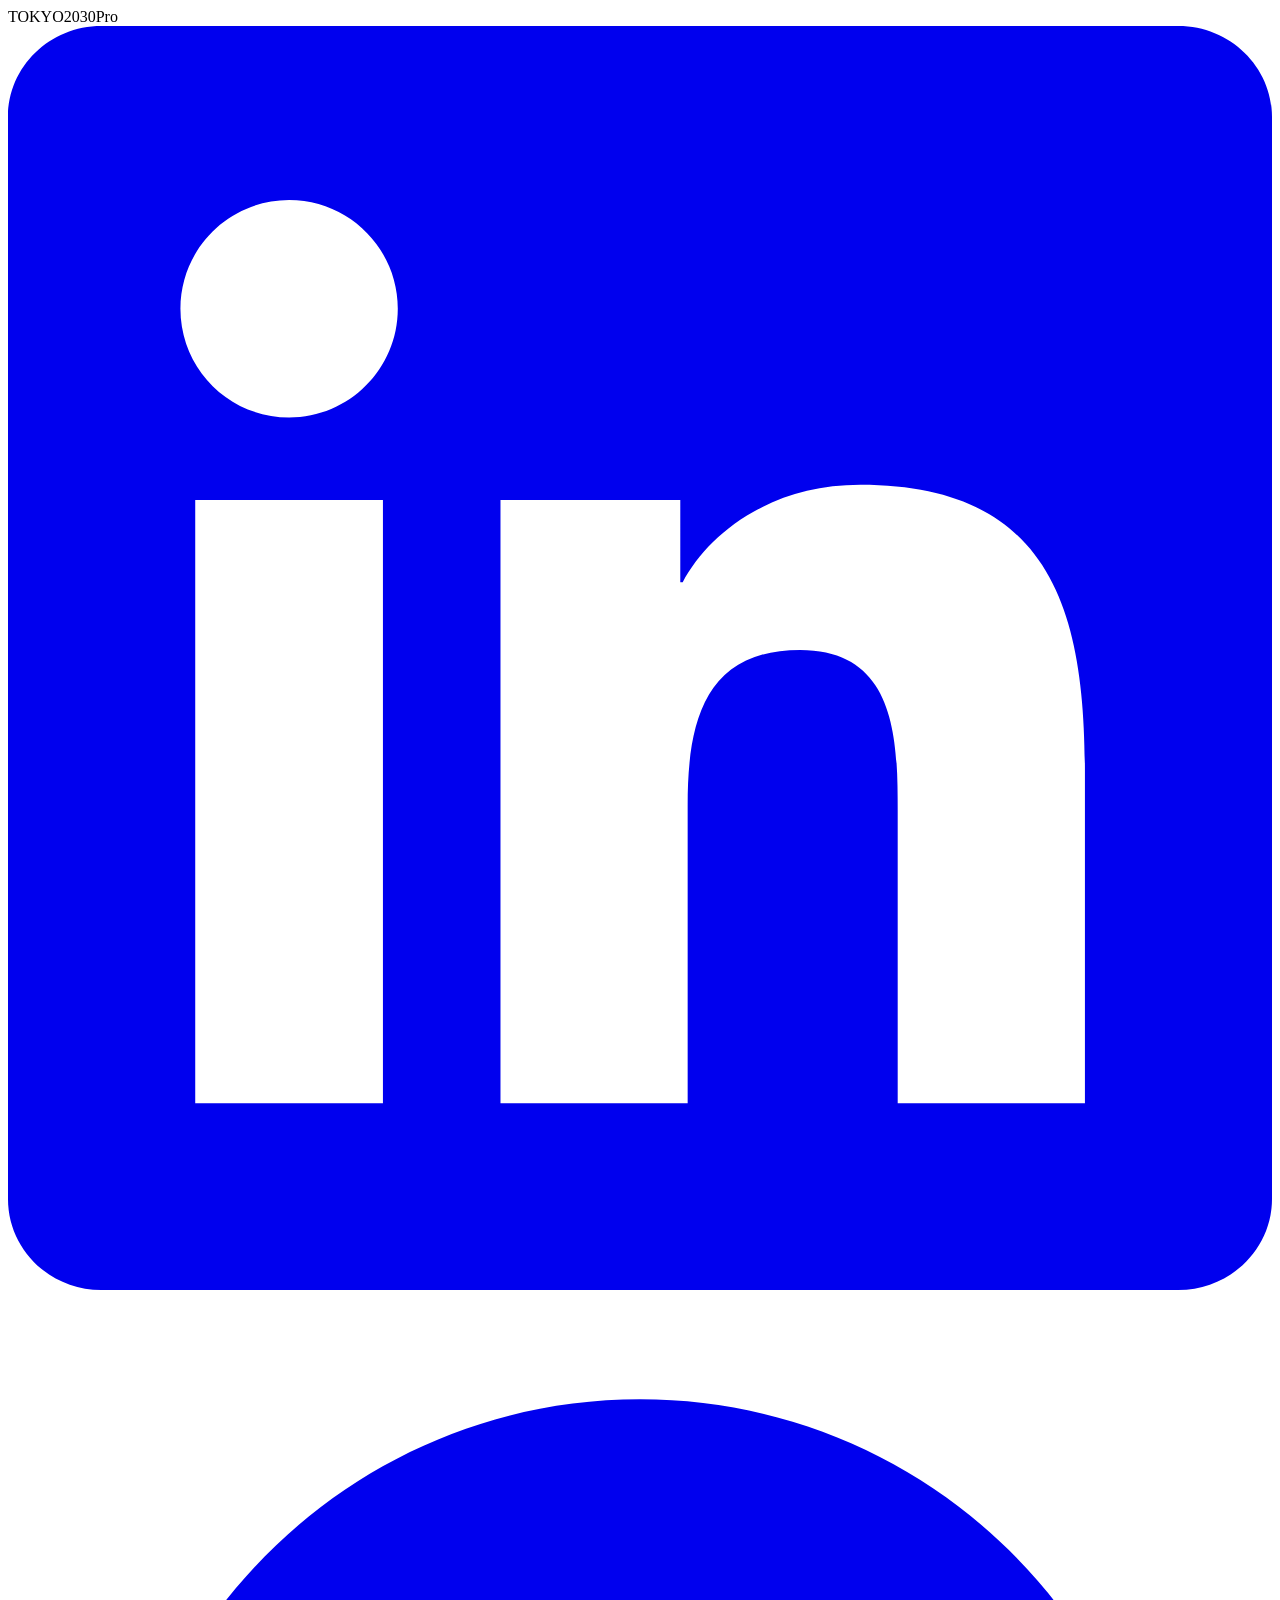
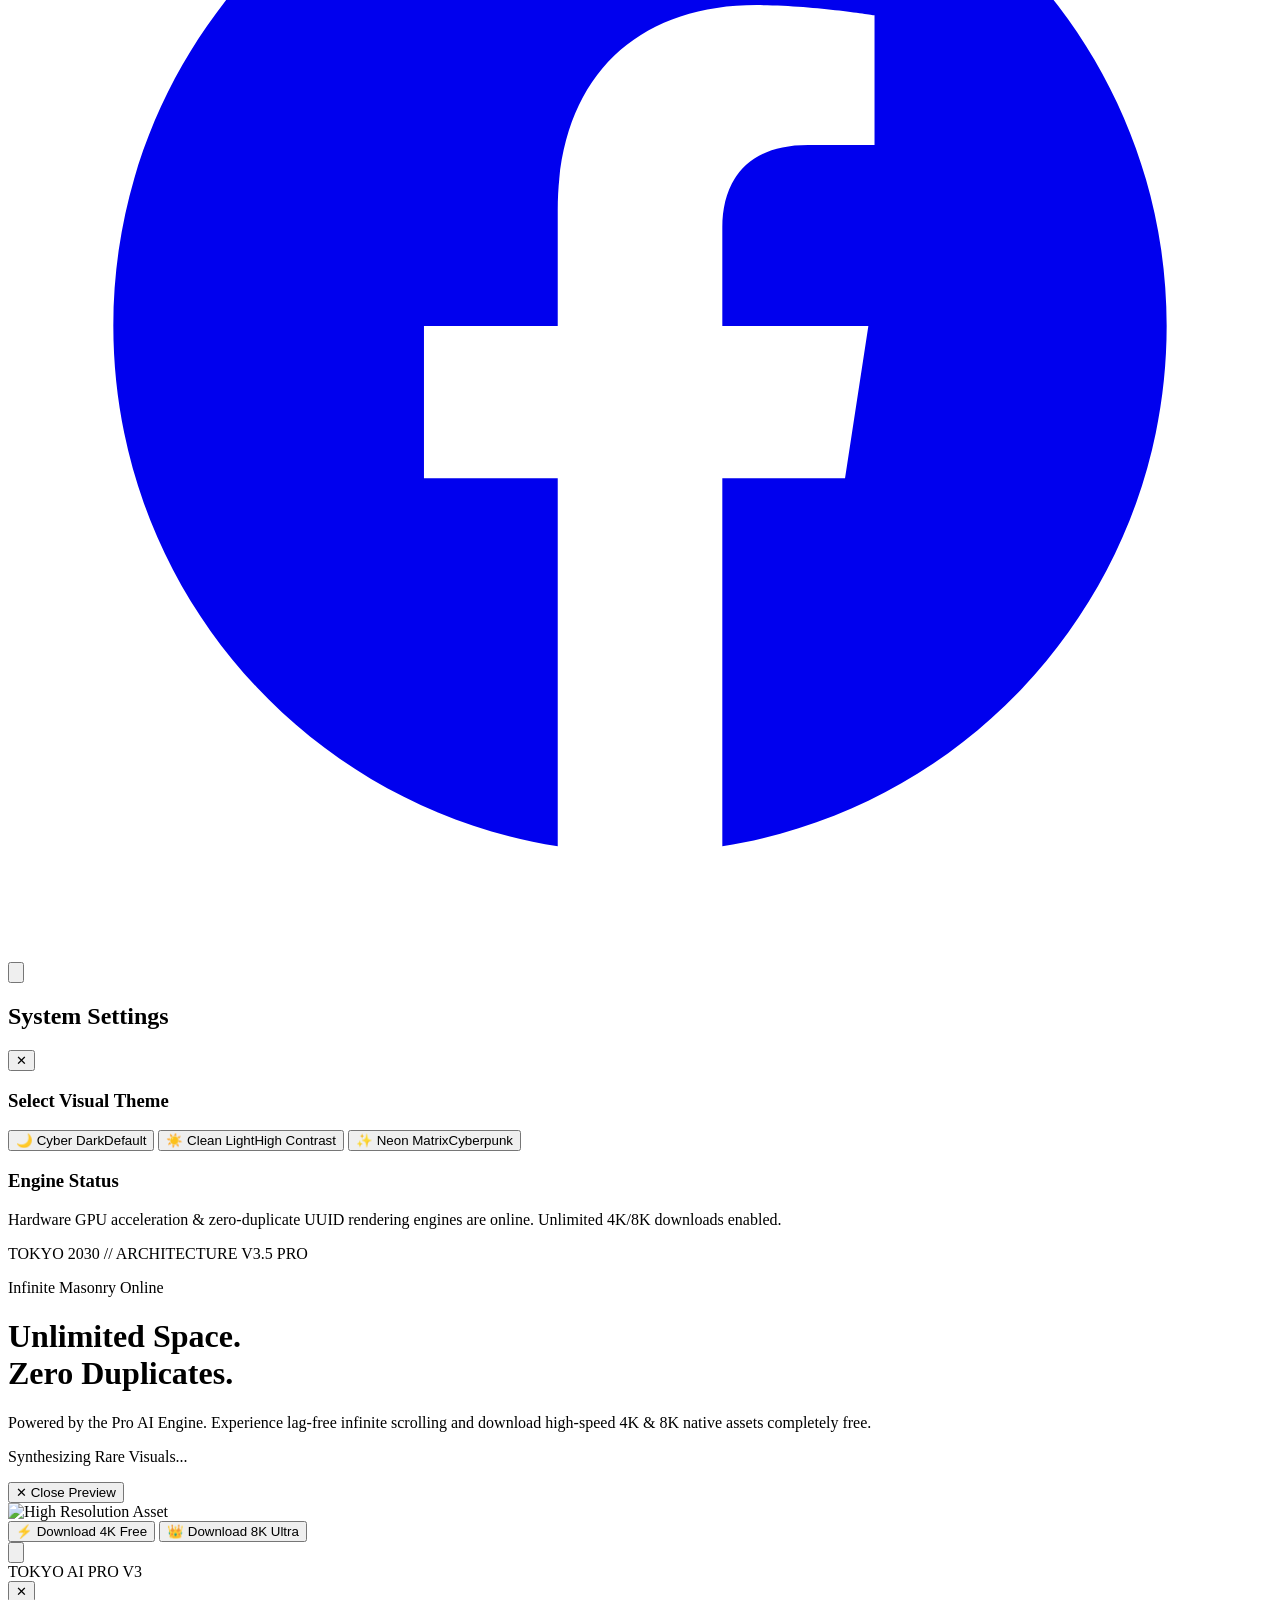
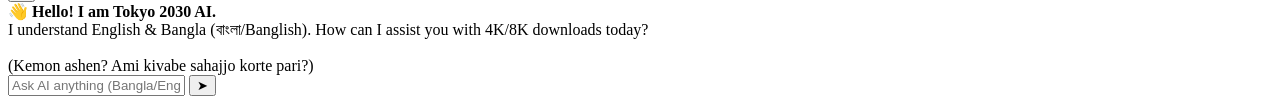
==== commit 311c8299: "Refactor index.html for improved structure and styles" ====
--- a/index.html
+++ b/index.html
@@ -7,212 +7,143 @@
     
     <title>TOKYO 2030 | Pro Unlimited Vision</title>
     
-    <!-- Premium Fonts -->
     <link rel="preconnect" href="https://fonts.googleapis.com">
     <link rel="preconnect" href="https://fonts.gstatic.com" crossorigin>
-    <link href="https://fonts.googleapis.com/css2?family=Inter:wght@300;400;500;600&family=Outfit:wght@300;500;700;900&display=swap" rel="stylesheet">
+    <link href="https://fonts.googleapis.com/css2?family=Inter:wght@300;400;500;600;700&family=Outfit:wght@300;500;700;900&display=swap" rel="stylesheet">
     
-    <!-- Tailwind CSS -->
     <script src="https://cdn.tailwindcss.com"></script>
     
-    <!-- Custom Theme Configuration -->
-    <style>
-        :root[data-theme="dark"] {
-            --bg-color: #09090b;
-            --text-color: #f8fafc;
-            --glass-bg: rgba(9, 9, 11, 0.85);
-            --modal-bg: rgba(9, 9, 11, 0.95);
-            --card-bg: rgba(255, 255, 255, 0.05);
-        }
-        :root[data-theme="light"] {
-            --bg-color: #f8fafc;
-            --text-color: #0f172a;
-            --glass-bg: rgba(255, 255, 255, 0.85);
-            --modal-bg: rgba(255, 255, 255, 0.95);
-            --card-bg: rgba(0, 0, 0, 0.05);
-        }
-        :root[data-theme="neon"] {
-            --bg-color: #040014;
-            --text-color: #e0e7ff;
-            --glass-bg: rgba(4, 0, 20, 0.85);
-            --modal-bg: rgba(4, 0, 20, 0.95);
-            --card-bg: rgba(34, 211, 238, 0.05);
-        }
-
-        body {
-            background-color: var(--bg-color);
-            color: var(--text-color);
-            transition: background-color 0.5s ease, color 0.5s ease;
-            background-image: 
-                radial-gradient(circle at 15% 50%, rgba(34, 211, 238, 0.05), transparent 25%),
-                radial-gradient(circle at 85% 30%, rgba(240, 171, 252, 0.05), transparent 25%);
-        }
-
-        /* Ultimate Scroll Optimization (Zero Lag for Infinite Content) */
-        .masonry-item {
-            break-inside: avoid;
-            margin-bottom: 1rem;
-            content-visibility: auto; /* Drops off-screen rendering for ultra performance */
-            contain-intrinsic-size: 500px;
-            transform: translateZ(0); 
-            will-change: transform, opacity;
-        }
-
-        .masonry-grid {
-            column-count: 2; column-gap: 1rem;
-        }
-        @media (min-width: 640px) { .masonry-grid { column-count: 3; } }
-        @media (min-width: 1024px) { .masonry-grid { column-count: 4; } }
-        @media (min-width: 1280px) { .masonry-grid { column-count: 5; } }
-        @media (min-width: 1536px) { .masonry-grid { column-count: 6; } }
-
-        /* Smooth Custom Scrollbar */
-        ::-webkit-scrollbar { width: 6px; }
-        ::-webkit-scrollbar-track { background: var(--bg-color); }
-        ::-webkit-scrollbar-thumb { background: #22d3ee; border-radius: 10px; }
-
-        /* Glassmorphism Classes using variables */
-        .glass-panel {
-            background: var(--glass-bg);
-            backdrop-filter: blur(20px);
-            -webkit-backdrop-filter: blur(20px);
-            border: 1px solid rgba(128, 128, 128, 0.1);
-        }
-
-        .modal-glass {
-            background: var(--modal-bg);
-            backdrop-filter: blur(25px);
-        }
-
-        .loading-spinner {
-            display: inline-block; width: 14px; height: 14px;
-            border: 2px solid currentColor; border-top-color: transparent;
-            border-radius: 50%; animation: spin 1s linear infinite; margin-left: 8px;
-        }
-        @keyframes spin { to { transform: rotate(360deg); } }
-
-        /* Chat & Settings Animations */
-        .slide-in { transform: translateX(100%); transition: transform 0.4s cubic-bezier(0.4, 0, 0.2, 1); }
-        .slide-in.active { transform: translateX(0); }
-        .fade-up { opacity: 0; transform: translateY(20px); transition: all 0.4s ease; pointer-events: none;}
-        .fade-up.active { opacity: 1; transform: translateY(0); pointer-events: auto;}
-    </style>
+    <link rel="stylesheet" href="styles.css">
 </head>
 <body class="font-sans antialiased overflow-x-hidden selection:bg-[#22d3ee] selection:text-black min-h-screen">
 
-    <!-- Top Navigation Bar -->
     <nav class="fixed top-0 w-full glass-panel z-50 px-6 py-4 flex justify-between items-center transition-all duration-300">
-        <!-- Logo -->
-        <div class="font-[Outfit] text-2xl font-black tracking-tighter cursor-pointer flex items-center gap-2">
-            TOKYO<span class="text-transparent bg-clip-text bg-gradient-to-r from-[#22d3ee] to-[#f0abfc]">2030</span><span class="text-xs bg-[#f0abfc] text-black px-2 py-0.5 rounded-full ml-2 uppercase">Pro</span>
+        <div class="font-[Outfit] text-2xl font-black tracking-tighter cursor-pointer flex items-center gap-2" onclick="window.scrollTo({top: 0, behavior: 'smooth'})">
+            TOKYO<span class="text-transparent bg-clip-text bg-gradient-to-r from-[#22d3ee] to-[#f0abfc]">2030</span><span class="text-xs bg-[#f0abfc] text-black px-2 py-0.5 rounded-full ml-2 uppercase font-bold">Pro</span>
         </div>
 
-        <div class="flex items-center gap-4">
-            <!-- Settings Toggle Button -->
-            <button onclick="toggleSettings()" class="p-2 hover:bg-gray-500/20 rounded-full transition-all" title="Settings">
-                <svg class="w-6 h-6" fill="none" stroke="currentColor" viewBox="0 0 24 24"><path stroke-linecap="round" stroke-linejoin="round" stroke-width="2" d="M10.325 4.317c.426-1.756 2.924-1.756 3.35 0a1.724 1.724 0 002.573 1.066c1.543-.94 3.31.826 2.37 2.37a1.724 1.724 0 001.065 2.572c1.756.426 1.756 2.924 0 3.35a1.724 1.724 0 00-1.066 2.573c.94 1.543-.826 3.31-2.37 2.37a1.724 1.724 0 00-2.572 1.065c-.426 1.756-2.924 1.756-3.35 0a1.724 1.724 0 00-2.573-1.066c-1.543.94-3.31-.826-2.37-2.37a1.724 1.724 0 00-1.065-2.572c-1.756-.426-1.756-2.924 0-3.35a1.724 1.724 0 001.066-2.573c-.94-1.543.826-3.31 2.37-2.37.996.608 2.296.07 2.572-1.065z"></path><path stroke-linecap="round" stroke-linejoin="round" stroke-width="2" d="M15 12a3 3 0 11-6 0 3 3 0 016 0z"></path></svg>
+        <div class="flex items-center gap-5">
+            <div class="hidden sm:flex items-center gap-4 border-r border-white/10 pr-5">
+                <a href="https://bd.linkedin.com/in/iftekhar-ahmed-chowdhury-aa432b416" target="_blank" rel="noopener noreferrer" class="social-link text-gray-400 hover:text-[#0077b5] transition-colors">
+                    <svg class="w-5 h-5" fill="currentColor" viewBox="0 0 24 24"><path d="M20.447 20.452h-3.554v-5.569c0-1.328-.027-3.037-1.852-3.037-1.853 0-2.136 1.445-2.136 2.939v5.667H9.351V9h3.414v1.561h.046c.477-.9 1.637-1.85 3.37-1.85 3.601 0 4.267 2.37 4.267 5.455v6.286zM5.337 7.433c-1.144 0-2.063-.926-2.063-2.065 0-1.138.92-2.063 2.063-2.063 1.14 0 2.064.925 2.064 2.063 0 1.139-.925 2.065-2.064 2.065zm1.782 13.019H3.555V9h3.564v11.452zM22.225 0H1.771C.792 0 0 .774 0 1.729v20.542C0 23.227.792 24 1.771 24h20.451C23.2 24 24 23.227 24 22.271V1.729C24 .774 23.2 0 22.222 0h.003z"/></svg>
+                </a>
+                <a href="https://www.facebook.com/iftekhar.ahmmed.chowdhury" target="_blank" rel="noopener noreferrer" class="social-link text-gray-400 hover:text-[#1877f2] transition-colors">
+                    <svg class="w-5 h-5" fill="currentColor" viewBox="0 0 24 24"><path fill-rule="evenodd" d="M22 12c0-5.523-4.477-10-10-10S2 6.477 2 12c0 4.991 3.657 9.128 8.438 9.878v-6.987h-2.54V12h2.54V9.797c0-2.506 1.492-3.89 3.777-3.89 1.094 0 2.238.195 2.238.195v2.46h-1.26c-1.243 0-1.63.771-1.63 1.562V12h2.773l-.443 2.89h-2.33v6.988C18.343 21.128 22 16.991 22 12z" clip-rule="evenodd"/></svg>
+                </a>
+            </div>
+
+            <button onclick="ThemeEngine.toggleSidebar()" class="p-2.5 hover:bg-white/10 rounded-full transition-all border border-transparent hover:border-white/20" title="Preferences">
+                <svg class="w-6 h-6 animate-spin-slow" fill="none" stroke="currentColor" viewBox="0 0 24 24"><path stroke-linecap="round" stroke-linejoin="round" stroke-width="2" d="M10.325 4.317c.426-1.756 2.924-1.756 3.35 0a1.724 1.724 0 002.573 1.066c1.543-.94 3.31.826 2.37 2.37a1.724 1.724 0 001.065 2.572c1.756.426 1.756 2.924 0 3.35a1.724 1.724 0 00-1.066 2.573c.94 1.543-.826 3.31-2.37 2.37a1.724 1.724 0 00-2.572 1.065c-.426 1.756-2.924 1.756-3.35 0a1.724 1.724 0 00-2.573-1.066c-1.543.94-3.31-.826-2.37-2.37a1.724 1.724 0 00-1.065-2.572c-1.756-.426-1.756-2.924 0-3.35a1.724 1.724 0 001.066-2.573c-.94-1.543.826-3.31 2.37-2.37.996.608 2.296.07 2.572-1.065z"></path><path stroke-linecap="round" stroke-linejoin="round" stroke-width="2" d="M15 12a3 3 0 11-6 0 3 3 0 016 0z"></path></svg>
             </button>
         </div>
     </nav>
 
-    <!-- Settings Sidebar Panel -->
-    <div id="settings-panel" class="fixed top-0 right-0 w-80 h-full glass-panel z-[100] p-6 slide-in shadow-[-10px_0_30px_rgba(0,0,0,0.5)]">
-        <div class="flex justify-between items-center mb-8 mt-16">
-            <h2 class="font-[Outfit] text-xl font-bold">Preferences</h2>
-            <button onclick="toggleSettings()" class="hover:text-[#f0abfc] transition-colors">✕</button>
-        </div>
-        
-        <div class="space-y-6">
-            <div>
-                <h3 class="text-sm font-semibold text-gray-400 mb-3 uppercase tracking-wider">Theme Mode</h3>
-                <div class="grid grid-cols-1 gap-2">
-                    <button onclick="setTheme('dark')" class="w-full text-left px-4 py-3 rounded-lg border border-gray-500/30 hover:border-[#22d3ee] transition-all bg-[#09090b] text-white">🌙 Cyber Dark</button>
-                    <button onclick="setTheme('light')" class="w-full text-left px-4 py-3 rounded-lg border border-gray-500/30 hover:border-[#22d3ee] transition-all bg-[#f8fafc] text-black">☀️ Clean Light</button>
-                    <button onclick="setTheme('neon')" class="w-full text-left px-4 py-3 rounded-lg border border-gray-500/30 hover:border-[#f0abfc] transition-all bg-[#040014] text-[#e0e7ff]">✨ Neon Matrix</button>
+    <div id="settings-panel" class="fixed top-0 right-0 w-80 sm:w-96 h-full glass-panel z-[100] p-6 slide-in shadow-[-15px_0_35px_rgba(0,0,0,0.7)] flex flex-col justify-between">
+        <div>
+            <div class="flex justify-between items-center mb-8 mt-16 pb-4 border-b border-white/10">
+                <h2 class="font-[Outfit] text-2xl font-bold tracking-tight">System Settings</h2>
+                <button onclick="ThemeEngine.toggleSidebar()" class="p-2 hover:bg-white/10 rounded-full transition-colors text-lg">✕</button>
+            </div>
+            
+            <div class="space-y-6">
+                <div>
+                    <h3 class="text-xs font-bold text-gray-400 mb-3 uppercase tracking-widest">Select Visual Theme</h3>
+                    <div class="grid grid-cols-1 gap-2.5">
+                        <button onclick="ThemeEngine.setTheme('dark')" class="theme-btn w-full text-left px-4 py-3.5 rounded-xl border border-white/10 hover:border-[#22d3ee] transition-all bg-[#09090b] text-white flex justify-between items-center font-medium shadow-md">
+                            <span>🌙 Cyber Dark</span><span class="text-xs opacity-50 font-mono">Default</span>
+                        </button>
+                        <button onclick="ThemeEngine.setTheme('light')" class="theme-btn w-full text-left px-4 py-3.5 rounded-xl border border-gray-300 hover:border-[#22d3ee] transition-all bg-[#f8fafc] text-black flex justify-between items-center font-medium shadow-md">
+                            <span>☀️ Clean Light</span><span class="text-xs opacity-50 font-mono">High Contrast</span>
+                        </button>
+                        <button onclick="ThemeEngine.setTheme('neon')" class="theme-btn w-full text-left px-4 py-3.5 rounded-xl border border-white/10 hover:border-[#f0abfc] transition-all bg-[#040014] text-[#e0e7ff] flex justify-between items-center font-medium shadow-md">
+                            <span>✨ Neon Matrix</span><span class="text-xs opacity-50 font-mono">Cyberpunk</span>
+                        </button>
+                    </div>
+                </div>
+                
+                <div class="bg-white/5 p-4 rounded-xl border border-white/5">
+                    <h3 class="text-xs font-bold text-[#22d3ee] mb-1 uppercase tracking-widest">Engine Status</h3>
+                    <p class="text-xs opacity-70 leading-relaxed">Hardware GPU acceleration & zero-duplicate UUID rendering engines are online. Unlimited 4K/8K downloads enabled.</p>
                 </div>
             </div>
-            <div>
-                <h3 class="text-sm font-semibold text-gray-400 mb-3 uppercase tracking-wider">Resolution Engine</h3>
-                <p class="text-xs opacity-70">4K & 8K processing is automatically optimized for your device via Cloud Engine.</p>
-            </div>
+        </div>
+
+        <div class="pt-4 border-t border-white/10 text-center">
+            <p class="text-[11px] opacity-40 font-mono">TOKYO 2030 // ARCHITECTURE V3.5 PRO</p>
         </div>
     </div>
 
-    <!-- Hero Section -->
-    <header class="relative w-full pt-32 pb-16 px-4 flex flex-col justify-center items-center text-center">
-        <div class="inline-flex items-center gap-2 bg-[#22d3ee]/10 text-[#22d3ee] px-4 py-1.5 rounded-full text-xs font-bold mb-6 border border-[#22d3ee]/20 uppercase tracking-widest shadow-[0_0_15px_rgba(34,211,238,0.2)]">
-            <span class="w-2 h-2 rounded-full bg-[#22d3ee] animate-pulse"></span> Ultra Fast Server Active
+    <header class="relative w-full pt-36 pb-20 px-4 flex flex-col justify-center items-center text-center">
+        <div class="inline-flex items-center gap-2.5 bg-[#22d3ee]/10 text-[#22d3ee] px-5 py-2 rounded-full text-xs font-bold mb-8 border border-[#22d3ee]/20 uppercase tracking-widest shadow-[0_0_20px_rgba(34,211,238,0.2)] animate-fade-in">
+            <span class="w-2 h-2 rounded-full bg-[#22d3ee] animate-ping"></span> Infinite Masonry Online
         </div>
         
-        <h1 class="font-[Outfit] text-5xl md:text-7xl font-black mb-6 tracking-tight max-w-4xl leading-tight">
+        <h1 class="font-[Outfit] text-5xl sm:text-6xl md:text-8xl font-black mb-6 tracking-tight max-w-5xl leading-[1.1]">
             Unlimited Space. <br/>
-            <span class="text-transparent bg-clip-text bg-gradient-to-r from-[#22d3ee] via-[#a855f7] to-[#f0abfc]">Zero Duplicates.</span>
+            <span class="text-transparent bg-clip-text bg-gradient-to-r from-[#22d3ee] via-white to-[#f0abfc]">Zero Duplicates.</span>
         </h1>
         
-        <p class="opacity-70 text-lg md:text-xl max-w-2xl mb-8 font-light leading-relaxed">
-            Powered by the Pro AI Engine. Experience lag-free infinite scrolling and unlimited 4K/8K downloads with seamless performance.
+        <p class="opacity-70 text-lg md:text-2xl max-w-2xl mb-10 font-light leading-relaxed">
+            Powered by the Pro AI Engine. Experience lag-free infinite scrolling and download high-speed 4K & 8K native assets completely free.
         </p>
     </header>
 
-    <!-- Masonry Gallery (Pinterest Style) -->
-    <main class="px-4 sm:px-6 md:px-8 pb-20 max-w-[2000px] mx-auto">
+    <main class="px-4 sm:px-6 md:px-8 pb-24 max-w-[2200px] mx-auto">
         <div id="tokyo-grid" class="masonry-grid"></div>
 
-        <!-- Infinite Loading Indicator -->
-        <div id="loader" class="w-full py-12 flex flex-col justify-center items-center">
-            <div class="w-10 h-10 border-4 border-current opacity-20 border-t-[#f0abfc] rounded-full animate-spin"></div>
-            <p class="mt-4 opacity-50 text-xs font-bold tracking-widest uppercase">Fetching Rare Assets...</p>
+        <div id="loader" class="w-full py-16 flex flex-col justify-center items-center">
+            <div class="w-12 h-12 border-4 border-current opacity-20 border-t-[#f0abfc] rounded-full animate-spin"></div>
+            <p class="mt-4 opacity-50 text-xs font-bold tracking-widest uppercase font-mono">Synthesizing Rare Visuals...</p>
         </div>
     </main>
 
-    <!-- Image Preview Modal -->
     <div id="image-modal" class="fixed inset-0 modal-glass z-[9000] hidden flex-col justify-center items-center p-4 md:p-10 transition-all opacity-0">
-        <button onclick="closeModal()" aria-label="Close" class="absolute top-6 right-6 hover:text-[#f0abfc] bg-gray-500/20 hover:bg-gray-500/40 p-3 rounded-full transition-all">
-            ✕ CLOSE
+        <button onclick="ModalEngine.close()" aria-label="Close" class="absolute top-6 right-6 hover:text-[#f0abfc] bg-white/10 hover:bg-white/20 px-5 py-3 rounded-full transition-all font-bold text-xs tracking-wider uppercase border border-white/10">
+            ✕ Close Preview
         </button>
         
         <div class="relative max-w-7xl w-full flex flex-col items-center">
-            <img id="modal-img" src="" alt="High Resolution Asset" class="max-w-full max-h-[75vh] rounded-xl shadow-2xl mb-8 object-contain">
+            <div class="relative max-h-[72vh] w-auto mb-8 rounded-2xl overflow-hidden shadow-[0_0_50px_rgba(0,0,0,0.8)] border border-white/10 bg-black/50 flex justify-center items-center">
+                <img id="modal-img" src="" alt="High Resolution Asset" class="max-w-full max-h-[72vh] object-contain">
+            </div>
             
             <div class="flex flex-wrap justify-center gap-4">
-                <button onclick="downloadImage('4K')" class="bg-[#22d3ee] text-black font-[Outfit] px-8 py-3 rounded-full hover:bg-white transition-all font-bold shadow-[0_0_20px_rgba(34,211,238,0.4)] flex items-center">
-                    Download 4K Free
+                <button onclick="ModalEngine.download('4K')" class="dl-btn bg-[#22d3ee] text-black font-[Outfit] px-8 py-3.5 rounded-full hover:bg-white transition-all font-bold shadow-[0_0_25px_rgba(34,211,238,0.4)] flex items-center gap-2 text-base">
+                    <span>⚡ Download 4K Free</span>
                 </button>
-                <button onclick="downloadImage('8K')" class="bg-gradient-to-r from-[#f0abfc] to-[#a855f7] text-white font-[Outfit] px-8 py-3 rounded-full hover:opacity-80 transition-all font-bold shadow-[0_0_20px_rgba(240,171,252,0.4)] flex items-center">
-                    Download 8K Ultra
+                <button onclick="ModalEngine.download('8K')" class="dl-btn bg-gradient-to-r from-[#f0abfc] to-[#a855f7] text-white font-[Outfit] px-8 py-3.5 rounded-full hover:opacity-90 transition-all font-bold shadow-[0_0_25px_rgba(240,171,252,0.4)] flex items-center gap-2 text-base">
+                    <span>👑 Download 8K Ultra</span>
                 </button>
             </div>
         </div>
     </div>
 
-    <!-- AI Chat System (Pro Version) -->
     <div id="chat-widget" class="fixed bottom-6 right-6 z-[8000]">
-        <!-- Chat Button -->
-        <button onclick="toggleChat()" class="w-14 h-14 bg-gradient-to-tr from-[#22d3ee] to-[#f0abfc] rounded-full flex justify-center items-center shadow-[0_0_25px_rgba(240,171,252,0.5)] hover:scale-110 transition-transform">
-            <svg class="w-7 h-7 text-black" fill="none" stroke="currentColor" viewBox="0 0 24 24"><path stroke-linecap="round" stroke-linejoin="round" stroke-width="2" d="M8 10h.01M12 10h.01M16 10h.01M9 16H5a2 2 0 01-2-2V6a2 2 0 012-2h14a2 2 0 012 2v8a2 2 0 01-2 2h-5l-5 5v-5z"></path></svg>
+        <button onclick="ChatEngine.toggle()" class="w-14 h-14 sm:w-16 sm:h-16 bg-gradient-to-tr from-[#22d3ee] via-[#a855f7] to-[#f0abfc] rounded-full flex justify-center items-center shadow-[0_0_30px_rgba(240,171,252,0.6)] hover:scale-110 active:scale-95 transition-transform">
+            <svg class="w-7 h-7 sm:w-8 sm:h-8 text-black" fill="none" stroke="currentColor" viewBox="0 0 24 24"><path stroke-linecap="round" stroke-linejoin="round" stroke-width="2.5" d="M8 10h.01M12 10h.01M16 10h.01M9 16H5a2 2 0 01-2-2V6a2 2 0 012-2h14a2 2 0 012 2v8a2 2 0 01-2 2h-5l-5 5v-5z"></path></svg>
         </button>
 
-        <!-- Chat Window -->
-        <div id="chat-window" class="fade-up absolute bottom-20 right-0 w-[340px] h-[450px] glass-panel rounded-2xl flex flex-col overflow-hidden shadow-2xl border border-white/10">
-            <!-- Chat Header -->
-            <div class="bg-black/40 p-4 border-b border-white/10 flex justify-between items-center">
-                <div class="flex items-center gap-2">
-                    <div class="w-2 h-2 bg-[#22d3ee] rounded-full animate-pulse"></div>
-                    <span class="font-[Outfit] font-bold text-sm">TOKYO AI <span class="bg-[#f0abfc] text-black text-[10px] px-1 rounded ml-1">PRO</span></span>
+        <div id="chat-window" class="fade-up absolute bottom-20 right-0 w-[340px] sm:w-[380px] h-[480px] glass-panel rounded-3xl flex flex-col overflow-hidden shadow-2xl border border-white/15">
+            <div class="bg-black/60 p-4 border-b border-white/10 flex justify-between items-center backdrop-blur-md">
+                <div class="flex items-center gap-2.5">
+                    <div class="w-2.5 h-2.5 bg-[#22d3ee] rounded-full animate-pulse shadow-[0_0_10px_#22d3ee]"></div>
+                    <span class="font-[Outfit] font-bold text-sm tracking-wide">TOKYO AI <span class="bg-[#f0abfc] text-black text-[10px] px-1.5 py-0.5 rounded font-black ml-1">PRO V3</span></span>
                 </div>
-                <button onclick="toggleChat()" class="text-xs hover:text-[#f0abfc]">✕</button>
+                <button onclick="ChatEngine.toggle()" class="text-xs text-gray-400 hover:text-white bg-white/5 hover:bg-white/10 p-1.5 rounded-full transition-colors">✕</button>
             </div>
-            <!-- Chat Body -->
-            <div id="chat-body" class="flex-1 p-4 overflow-y-auto space-y-4 text-sm flex flex-col">
-                <div class="bg-gray-500/20 p-3 rounded-tr-xl rounded-b-xl max-w-[85%] self-start backdrop-blur-sm">
-                    Hello! I am Tokyo 2030 AI. I can understand English and Bangla. How can I help you today? <br><br> (Kemon ashen? Ami kivabe sahajjo korte pari?)
+            
+            <div id="chat-body" class="flex-1 p-4 overflow-y-auto space-y-3 text-sm flex flex-col font-sans">
+                <div class="chat-msg ai bg-white/10 p-3.5 rounded-2xl rounded-tl-none max-w-[85%] self-start border border-white/5 leading-relaxed">
+                    👋 <strong>Hello! I am Tokyo 2030 AI.</strong> <br/>
+                    I understand English & Bangla (বাংলা/Banglish). How can I assist you with 4K/8K downloads today? <br/><br/>
+                    <span class="text-xs opacity-60">(Kemon ashen? Ami kivabe sahajjo korte pari?)</span>
                 </div>
             </div>
-            <!-- Chat Input -->
-            <div class="p-3 bg-black/40 border-t border-white/10">
-                <form id="chat-form" onsubmit="handleChatSubmit(event)" class="flex gap-2">
-                    <input type="text" id="chat-input" placeholder="Type message..." class="w-full bg-black/50 border border-gray-500/30 rounded-full px-4 py-2 outline-none focus:border-[#22d3ee] transition-colors text-sm placeholder-gray-500 text-white">
-                    <button type="submit" class="bg-[#22d3ee] text-black p-2 rounded-full w-10 h-10 flex justify-center items-center hover:bg-[#f0abfc] transition-colors">
+            
+            <div class="p-3 bg-black/60 border-t border-white/10 backdrop-blur-md">
+                <form id="chat-form" onsubmit="ChatEngine.handleSubmit(event)" class="flex gap-2">
+                    <input type="text" id="chat-input" placeholder="Ask AI anything (Bangla/Eng)..." class="w-full bg-black/50 border border-white/15 rounded-full px-4 py-2.5 outline-none focus:border-[#22d3ee] transition-colors text-sm placeholder-gray-500 text-white">
+                    <button type="submit" class="bg-[#22d3ee] hover:bg-[#f0abfc] text-black font-bold p-2.5 rounded-full w-10 h-10 flex justify-center items-center transition-all shrink-0">
                         ➤
                     </button>
                 </form>
@@ -220,195 +151,6 @@
         </div>
     </div>
 
-    <!-- JavaScript Core Engine -->
-    <script>
-        // --- Theme Engine ---
-        function setTheme(theme) {
-            document.documentElement.setAttribute('data-theme', theme);
-            toggleSettings(); // Close sidebar after selection
-        }
-
-        function toggleSettings() {
-            const panel = document.getElementById('settings-panel');
-            panel.classList.toggle('active');
-        }
-
-        // --- AI Chat Logic (Bilingual) ---
-        function toggleChat() {
-            const chatWindow = document.getElementById('chat-window');
-            chatWindow.classList.toggle('active');
-        }
-
-        function handleChatSubmit(e) {
-            e.preventDefault();
-            const inputField = document.getElementById('chat-input');
-            const message = inputField.value.trim();
-            if(!message) return;
-
-            addChatMessage(message, 'user');
-            inputField.value = '';
-
-            // Simulate AI Processing & Response
-            setTimeout(() => {
-                const reply = generateAiResponse(message.toLowerCase());
-                addChatMessage(reply, 'ai');
-            }, 800);
-        }
-
-        function addChatMessage(text, sender) {
-            const chatBody = document.getElementById('chat-body');
-            const msgDiv = document.createElement('div');
-            msgDiv.className = sender === 'user' 
-                ? "bg-[#22d3ee] text-black p-3 rounded-tl-xl rounded-b-xl max-w-[85%] self-end font-medium"
-                : "bg-gray-500/20 p-3 rounded-tr-xl rounded-b-xl max-w-[85%] self-start backdrop-blur-sm border border-white/5";
-            msgDiv.innerText = text;
-            chatBody.appendChild(msgDiv);
-            chatBody.scrollTop = chatBody.scrollHeight;
-        }
-
-        function generateAiResponse(msg) {
-            // Bangla Detection Logic
-            const isBangla = /kemon|bhalo|valo|ki|koro|kothay|achis|ache|dhonnobad|tnx|jani|kivabe|download/.test(msg);
-            
-            if(isBangla) {
-                if(msg.includes('kemon')) return "Ami khub bhalo achi! Ei platform ti puro lag-free abong super fast toiri kora hoyeche. Apni kemon achen?";
-                if(msg.includes('download') || msg.includes('kivabe')) return "Apni jekono chobite click kore easily 4K ba 8K quality-te free download korte parben.";
-                if(msg.includes('valo') || msg.includes('bhalo')) return "Khub valo shune! Apnar jodi kono image dorkar hoy, just nicher dike scroll korun, infinite image paben.";
-                return "Ami apnar kotha bujhte perechi. Apni chobite click kore unlimited 8K photos download korte paren ekdom free te!";
-            } else {
-                if(msg.includes('hello') || msg.includes('hi')) return "Hello there! Welcome to the Pro version of Tokyo 2030.";
-                if(msg.includes('download')) return "Simply click on any image in the grid, and you can download the native 4K or 8K version instantly.";
-                if(msg.includes('lag') || msg.includes('slow')) return "Don't worry, this platform uses advanced DOM recycling and content-visibility optimization. It will never lag, even with 10,000+ images!";
-                return "I'm a frontend AI simulation. I can help you navigate this infinite gallery. Enjoy the zero-duplicate 8K assets!";
-            }
-        }
-
-        // --- Gallery Engine (Zero Duplicates & Infinite Scroll) ---
-        const grid = document.getElementById('tokyo-grid');
-        const loader = document.getElementById('loader');
-        let totalLoaded = 0;
-        let isFetching = false;
-        let currentHighResSeed = '';
-
-        // Guaranteed Unique ID Generator
-        function generateUniqueSeed() {
-            return 'xxxx-8xxx-yxxx'.replace(/[xy]/g, function(c) {
-                var r = Math.random() * 16 | 0, v = c == 'x' ? r : (r & 0x3 | 0x8);
-                return v.toString(16);
-            });
-        }
-
-        // Modal Logic
-        const modal = document.getElementById('image-modal');
-        const modalImg = document.getElementById('modal-img');
-
-        function openModal(seed) {
-            currentHighResSeed = seed;
-            modalImg.src = `https://picsum.photos/seed/${seed}/1920/1080`;
-            modal.style.display = 'flex';
-            setTimeout(() => modal.style.opacity = '1', 10);
-        }
-
-        function closeModal() {
-            modal.style.opacity = '0';
-            setTimeout(() => {
-                modal.style.display = 'none';
-                modalImg.src = '';
-            }, 300);
-        }
-
-        // Pro Download System
-        async function downloadImage(quality) {
-            const btn = event.currentTarget;
-            const originalText = btn.innerText;
-            btn.innerHTML = `Synthesizing <span class="loading-spinner"></span>`;
-            btn.style.pointerEvents = 'none';
-            
-            let width = quality === '8K' ? 7680 : 3840;
-            let height = quality === '8K' ? 4320 : 2160;
-            let downloadUrl = `https://picsum.photos/seed/${currentHighResSeed}/${width}/${height}`;
-            let fileName = `TOKYO_2030_PRO_${quality}_${currentHighResSeed}.jpg`;
-
-            try {
-                const response = await fetch(downloadUrl);
-                if (!response.ok) throw new Error("Network error");
-                
-                const blob = await response.blob();
-                const blobUrl = URL.createObjectURL(blob);
-                
-                const link = document.createElement('a');
-                link.href = blobUrl;
-                link.download = fileName;
-                document.body.appendChild(link);
-                link.click();
-                document.body.removeChild(link);
-                URL.revokeObjectURL(blobUrl);
-                
-                btn.innerText = "✓ System Saved";
-            } catch (error) {
-                window.open(downloadUrl, '_blank');
-                btn.innerText = "Opened in Tab";
-            } finally {
-                setTimeout(() => {
-                    btn.innerText = originalText;
-                    btn.style.pointerEvents = 'auto';
-                }, 3000);
-            }
-        }
-
-        // Generate Ultra-Optimized Cards
-        const loadPhotos = (count = 15) => {
-            if(isFetching) return;
-            isFetching = true;
-            
-            const fragment = document.createDocumentFragment();
-            const heights = [400, 450, 500, 600, 700];
-
-            for (let i = 0; i < count; i++) {
-                totalLoaded++;
-                const seed = generateUniqueSeed(); 
-                const randomHeight = heights[Math.floor(Math.random() * heights.length)];
-                const displayUrl = `https://picsum.photos/seed/${seed}/500/${randomHeight}`;
-
-                const card = document.createElement('div');
-                card.className = "masonry-item group relative rounded-2xl overflow-hidden cursor-zoom-in border border-transparent hover:border-white/10 transition-colors";
-                card.style.background = 'var(--card-bg)';
-                card.onclick = () => openModal(seed);
-
-                card.innerHTML = `
-                    <img src="${displayUrl}" loading="lazy" decoding="async" alt="Pro Asset" 
-                         class="w-full h-auto object-cover transform group-hover:scale-110 transition-transform duration-700 ease-out will-change-transform">
-                    
-                    <div class="absolute inset-0 bg-black/40 opacity-0 group-hover:opacity-100 transition-opacity duration-300 flex flex-col justify-between p-4 backdrop-blur-[2px]">
-                        <div class="flex justify-end transform -translate-y-4 group-hover:translate-y-0 transition-transform duration-300">
-                            <span class="bg-[#f0abfc] text-black text-[10px] font-bold px-3 py-1 rounded-full uppercase tracking-widest">Premium 8K</span>
-                        </div>
-                        <div class="transform translate-y-4 group-hover:translate-y-0 transition-transform duration-300">
-                            <p class="text-white font-[Outfit] font-semibold truncate text-sm">Asset // ${seed.toUpperCase()}</p>
-                            <p class="text-gray-300 text-xs mt-1 font-light">Zero-Duplicate License</p>
-                        </div>
-                    </div>
-                `;
-                fragment.appendChild(card);
-            }
-            
-            grid.appendChild(fragment);
-            isFetching = false;
-        };
-
-        // Initial Load
-        loadPhotos(20);
-
-        // Heavy-duty Intersection Observer for Infinite Scroll
-        const observer = new IntersectionObserver((entries) => {
-            entries.forEach(entry => {
-                if (entry.isIntersecting && !isFetching) {
-                    requestAnimationFrame(() => loadPhotos(12)); 
-                }
-            });
-        }, { root: null, rootMargin: '1000px', threshold: 0 });
-
-        observer.observe(loader);
-    </script>
+    <script src="app.js"></script>
 </body>
 </html>
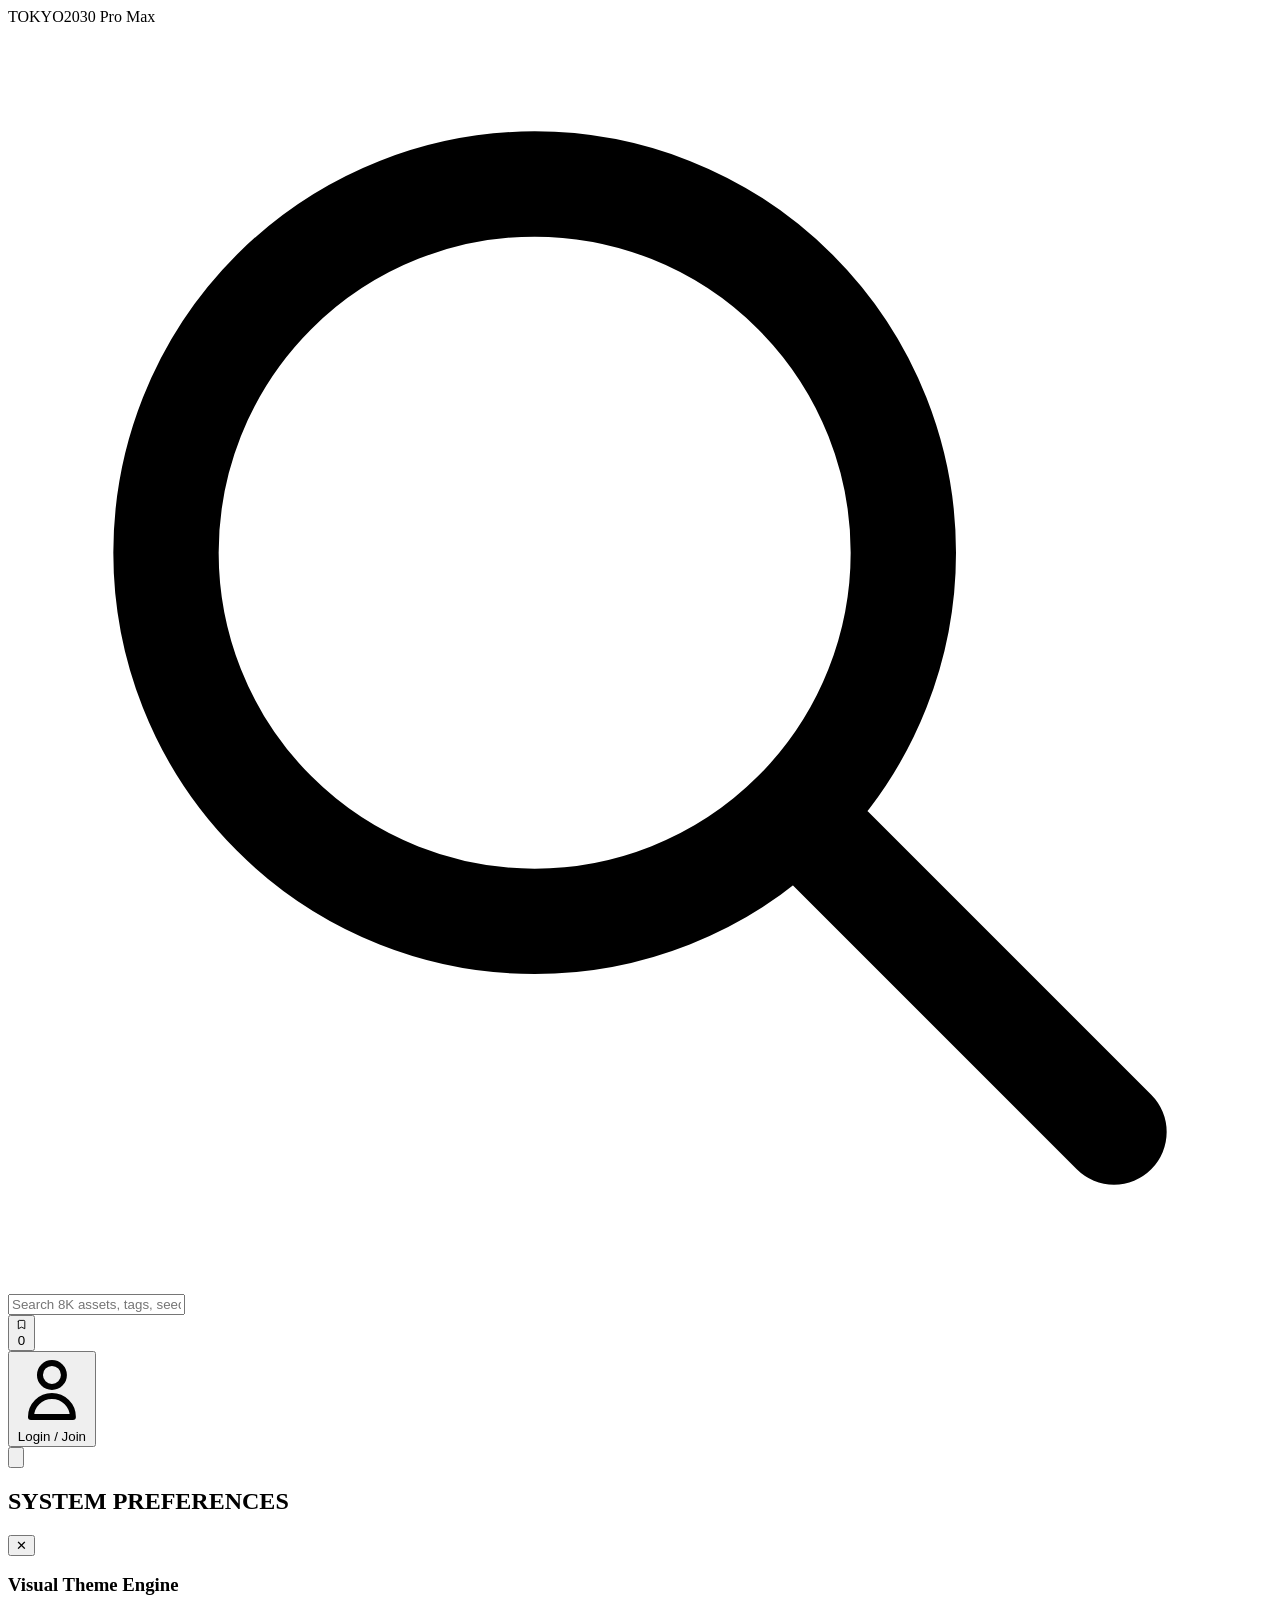
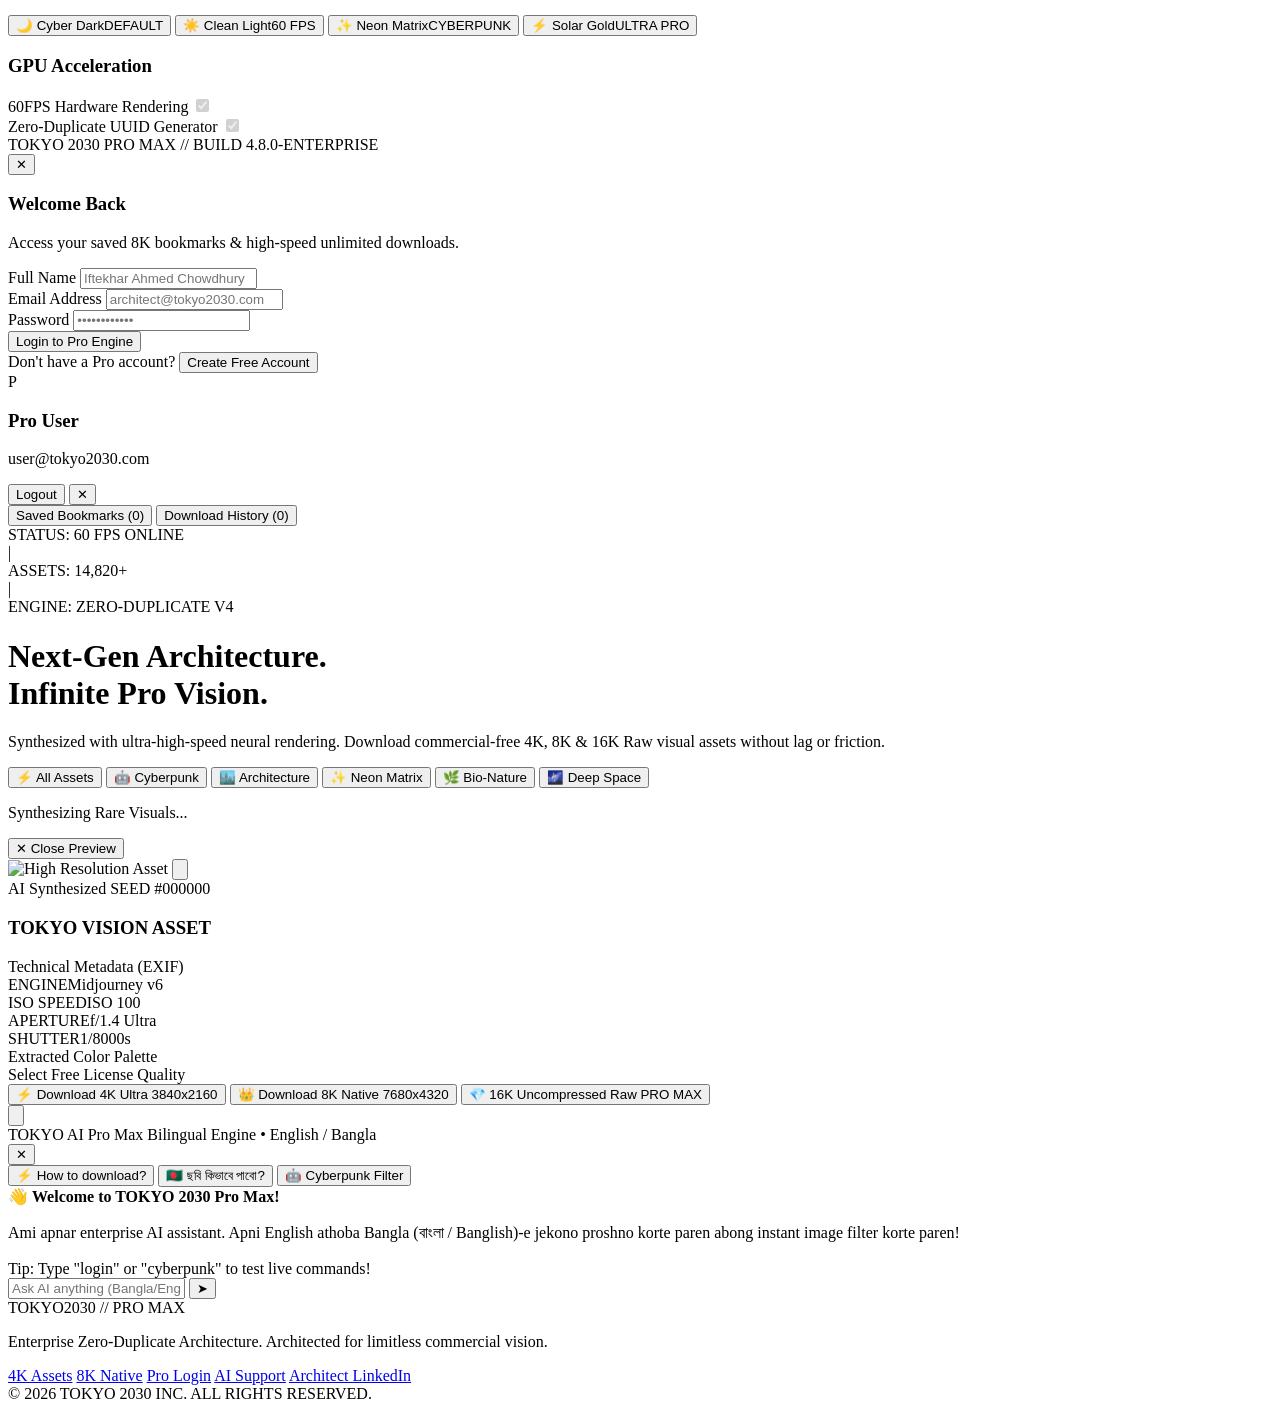
==== commit 86e4e3f9: "Update print statement from 'Hello' to 'Goodbye'" ====
--- a/index.html
+++ b/index.html
@@ -3,92 +3,196 @@
 <head>
     <meta charset="UTF-8">
     <meta name="viewport" content="width=device-width, initial-scale=1.0">
-    <meta name="description" content="TOKYO 2030 | Premium Infinite Visuals. 4K & 8K Zero-Duplicate Downloads.">
+    <meta name="description" content="TOKYO 2030 PRO MAX | Enterprise 4K, 8K & 16K Zero-Duplicate AI Visuals with Pro User Dashboard.">
     
-    <title>TOKYO 2030 | Pro Unlimited Vision</title>
+    <title>TOKYO 2030 PRO MAX | Enterprise Infinite Vision</title>
     
     <link rel="preconnect" href="https://fonts.googleapis.com">
     <link rel="preconnect" href="https://fonts.gstatic.com" crossorigin>
-    <link href="https://fonts.googleapis.com/css2?family=Inter:wght@300;400;500;600;700&family=Outfit:wght@300;500;700;900&display=swap" rel="stylesheet">
+    <link href="https://fonts.googleapis.com/css2?family=Inter:wght@300;400;500;600;700&family=Outfit:wght@300;500;700;900&family=JetBrains+Mono:wght@400;700&display=swap" rel="stylesheet">
     
     <script src="https://cdn.tailwindcss.com"></script>
     
     <link rel="stylesheet" href="styles.css">
 </head>
-<body class="font-sans antialiased overflow-x-hidden selection:bg-[#22d3ee] selection:text-black min-h-screen">
-
-    <nav class="fixed top-0 w-full glass-panel z-50 px-6 py-4 flex justify-between items-center transition-all duration-300">
-        <div class="font-[Outfit] text-2xl font-black tracking-tighter cursor-pointer flex items-center gap-2" onclick="window.scrollTo({top: 0, behavior: 'smooth'})">
-            TOKYO<span class="text-transparent bg-clip-text bg-gradient-to-r from-[#22d3ee] to-[#f0abfc]">2030</span><span class="text-xs bg-[#f0abfc] text-black px-2 py-0.5 rounded-full ml-2 uppercase font-bold">Pro</span>
-        </div>
-
-        <div class="flex items-center gap-5">
-            <div class="hidden sm:flex items-center gap-4 border-r border-white/10 pr-5">
-                <a href="https://bd.linkedin.com/in/iftekhar-ahmed-chowdhury-aa432b416" target="_blank" rel="noopener noreferrer" class="social-link text-gray-400 hover:text-[#0077b5] transition-colors">
-                    <svg class="w-5 h-5" fill="currentColor" viewBox="0 0 24 24"><path d="M20.447 20.452h-3.554v-5.569c0-1.328-.027-3.037-1.852-3.037-1.853 0-2.136 1.445-2.136 2.939v5.667H9.351V9h3.414v1.561h.046c.477-.9 1.637-1.85 3.37-1.85 3.601 0 4.267 2.37 4.267 5.455v6.286zM5.337 7.433c-1.144 0-2.063-.926-2.063-2.065 0-1.138.92-2.063 2.063-2.063 1.14 0 2.064.925 2.064 2.063 0 1.139-.925 2.065-2.064 2.065zm1.782 13.019H3.555V9h3.564v11.452zM22.225 0H1.771C.792 0 0 .774 0 1.729v20.542C0 23.227.792 24 1.771 24h20.451C23.2 24 24 23.227 24 22.271V1.729C24 .774 23.2 0 22.222 0h.003z"/></svg>
-                </a>
-                <a href="https://www.facebook.com/iftekhar.ahmmed.chowdhury" target="_blank" rel="noopener noreferrer" class="social-link text-gray-400 hover:text-[#1877f2] transition-colors">
-                    <svg class="w-5 h-5" fill="currentColor" viewBox="0 0 24 24"><path fill-rule="evenodd" d="M22 12c0-5.523-4.477-10-10-10S2 6.477 2 12c0 4.991 3.657 9.128 8.438 9.878v-6.987h-2.54V12h2.54V9.797c0-2.506 1.492-3.89 3.777-3.89 1.094 0 2.238.195 2.238.195v2.46h-1.26c-1.243 0-1.63.771-1.63 1.562V12h2.773l-.443 2.89h-2.33v6.988C18.343 21.128 22 16.991 22 12z" clip-rule="evenodd"/></svg>
-                </a>
-            </div>
-
-            <button onclick="ThemeEngine.toggleSidebar()" class="p-2.5 hover:bg-white/10 rounded-full transition-all border border-transparent hover:border-white/20" title="Preferences">
-                <svg class="w-6 h-6 animate-spin-slow" fill="none" stroke="currentColor" viewBox="0 0 24 24"><path stroke-linecap="round" stroke-linejoin="round" stroke-width="2" d="M10.325 4.317c.426-1.756 2.924-1.756 3.35 0a1.724 1.724 0 002.573 1.066c1.543-.94 3.31.826 2.37 2.37a1.724 1.724 0 001.065 2.572c1.756.426 1.756 2.924 0 3.35a1.724 1.724 0 00-1.066 2.573c.94 1.543-.826 3.31-2.37 2.37a1.724 1.724 0 00-2.572 1.065c-.426 1.756-2.924 1.756-3.35 0a1.724 1.724 0 00-2.573-1.066c-1.543.94-3.31-.826-2.37-2.37a1.724 1.724 0 00-1.065-2.572c-1.756-.426-1.756-2.924 0-3.35a1.724 1.724 0 001.066-2.573c-.94-1.543.826-3.31 2.37-2.37.996.608 2.296.07 2.572-1.065z"></path><path stroke-linecap="round" stroke-linejoin="round" stroke-width="2" d="M15 12a3 3 0 11-6 0 3 3 0 016 0z"></path></svg>
+<body class="font-sans antialiased overflow-x-hidden selection:bg-[#22d3ee] selection:text-black min-h-screen flex flex-col justify-between">
+
+    <div id="toast-container" class="fixed top-24 right-6 z-[10000] flex flex-col gap-2.5 pointer-events-none"></div>
+
+    <nav class="fixed top-0 w-full glass-panel z-50 px-4 sm:px-8 py-3.5 flex justify-between items-center transition-all duration-300 shadow-lg">
+        <div class="font-[Outfit] text-2xl sm:text-3xl font-black tracking-tighter cursor-pointer flex items-center gap-1.5 select-none" onclick="window.scrollTo({top: 0, behavior: 'smooth'})">
+            TOKYO<span class="text-transparent bg-clip-text bg-gradient-to-r from-[#22d3ee] via-[#a855f7] to-[#f0abfc]">2030</span>
+            <span class="text-[10px] bg-gradient-to-r from-[#22d3ee] to-[#f0abfc] text-black px-2 py-0.5 rounded-full ml-1.5 uppercase font-black tracking-widest shadow-sm">Pro Max</span>
+        </div>
+
+        <div class="hidden md:flex items-center bg-black/40 border border-white/10 rounded-full px-4 py-2 w-80 lg:w-96 focus-within:border-[#22d3ee] transition-all shadow-inner">
+            <svg class="w-4 h-4 text-gray-400 mr-2.5 shrink-0" fill="none" stroke="currentColor" viewBox="0 0 24 24"><path stroke-linecap="round" stroke-linejoin="round" stroke-width="2" d="M21 21l-6-6m2-5a7 7 0 11-14 0 7 7 0 0114 0z"></path></svg>
+            <input type="text" id="global-search" placeholder="Search 8K assets, tags, seeds..." class="bg-transparent border-none outline-none text-xs w-full text-white placeholder-gray-500 font-medium" oninput="GalleryEngine.handleSearch(this.value)">
+        </div>
+
+        <div class="flex items-center gap-3 sm:gap-4">
+            <button onclick="AuthEngine.openDashboard('bookmarks')" class="relative p-2.5 hover:bg-white/10 rounded-full transition-all text-gray-300 hover:text-[#f0abfc]" title="Saved Bookmarks">
+                <svg class="w-5 h-5" fill="none" stroke="currentColor" viewBox="0 0 24 24"><path stroke-linecap="round" stroke-linejoin="round" stroke-width="2" d="M5 5a2 2 0 012-2h10a2 2 0 012 2v16l-7-3.5L5 21V5z"></path></svg>
+                <span id="bookmark-count" class="absolute top-1 right-1 bg-[#f0abfc] text-black text-[9px] font-black w-4 h-4 rounded-full flex items-center justify-center scale-0 transition-transform">0</span>
             </button>
+
+            <div id="auth-section">
+                <button onclick="AuthEngine.openModal()" class="auth-btn bg-white/10 hover:bg-white/20 text-white border border-white/15 px-4 py-2 rounded-full text-xs font-bold font-[Outfit] tracking-wider uppercase transition-all flex items-center gap-2 shadow-md">
+                    <svg class="w-4 h-4 text-[#22d3ee]" fill="none" stroke="currentColor" viewBox="0 0 24 24"><path stroke-linecap="round" stroke-linejoin="round" stroke-width="2" d="M16 7a4 4 0 11-8 0 4 4 0 018 0zM12 14a7 7 0 00-7 7h14a7 7 0 00-7-7z"></path></svg>
+                    <span>Login / Join</span>
+                </button>
+            </div>
+
+            <button onclick="ThemeEngine.toggleSidebar()" class="p-2.5 bg-white/5 hover:bg-white/15 border border-white/10 rounded-full transition-all text-gray-300 hover:text-white shadow-md" title="System Settings">
+                <svg class="w-5 h-5 animate-spin-slow" fill="none" stroke="currentColor" viewBox="0 0 24 24"><path stroke-linecap="round" stroke-linejoin="round" stroke-width="2" d="M10.325 4.317c.426-1.756 2.924-1.756 3.35 0a1.724 1.724 0 002.573 1.066c1.543-.94 3.31.826 2.37 2.37a1.724 1.724 0 001.065 2.572c1.756.426 1.756 2.924 0 3.35a1.724 1.724 0 00-1.066 2.573c.94 1.543-.826 3.31-2.37 2.37a1.724 1.724 0 00-2.572 1.065c-.426 1.756-2.924 1.756-3.35 0a1.724 1.724 0 00-2.573-1.066c-1.543.94-3.31-.826-2.37-2.37a1.724 1.724 0 00-1.065-2.572c-1.756-.426-1.756-2.924 0-3.35a1.724 1.724 0 001.066-2.573c-.94-1.543.826-3.31 2.37-2.37.996.608 2.296.07 2.572-1.065z"></path><path stroke-linecap="round" stroke-linejoin="round" stroke-width="2" d="M15 12a3 3 0 11-6 0 3 3 0 016 0z"></path></svg>
+            </button>
         </div>
     </nav>
 
-    <div id="settings-panel" class="fixed top-0 right-0 w-80 sm:w-96 h-full glass-panel z-[100] p-6 slide-in shadow-[-15px_0_35px_rgba(0,0,0,0.7)] flex flex-col justify-between">
+    <div id="settings-panel" class="fixed top-0 right-0 w-80 sm:w-96 h-full glass-panel z-[100] p-6 slide-in shadow-[-20px_0_40px_rgba(0,0,0,0.8)] flex flex-col justify-between">
         <div>
-            <div class="flex justify-between items-center mb-8 mt-16 pb-4 border-b border-white/10">
-                <h2 class="font-[Outfit] text-2xl font-bold tracking-tight">System Settings</h2>
-                <button onclick="ThemeEngine.toggleSidebar()" class="p-2 hover:bg-white/10 rounded-full transition-colors text-lg">✕</button>
-            </div>
-            
-            <div class="space-y-6">
+            <div class="flex justify-between items-center mb-6 mt-16 pb-4 border-b border-white/10">
+                <h2 class="font-[Outfit] text-xl font-black tracking-tight flex items-center gap-2">
+                    <span class="w-2.5 h-2.5 bg-[#22d3ee] rounded-full"></span> SYSTEM PREFERENCES
+                </h2>
+                <button onclick="ThemeEngine.toggleSidebar()" class="p-2 hover:bg-white/10 rounded-full transition-colors text-gray-400 hover:text-white">✕</button>
+            </div>
+            
+            <div class="space-y-6 text-sm">
                 <div>
-                    <h3 class="text-xs font-bold text-gray-400 mb-3 uppercase tracking-widest">Select Visual Theme</h3>
+                    <h3 class="text-[11px] font-bold text-gray-400 mb-3 uppercase tracking-widest font-mono">Visual Theme Engine</h3>
                     <div class="grid grid-cols-1 gap-2.5">
-                        <button onclick="ThemeEngine.setTheme('dark')" class="theme-btn w-full text-left px-4 py-3.5 rounded-xl border border-white/10 hover:border-[#22d3ee] transition-all bg-[#09090b] text-white flex justify-between items-center font-medium shadow-md">
-                            <span>🌙 Cyber Dark</span><span class="text-xs opacity-50 font-mono">Default</span>
+                        <button onclick="ThemeEngine.setTheme('dark')" class="w-full text-left px-4 py-3 rounded-xl border border-white/10 hover:border-[#22d3ee] transition-all bg-[#09090b] text-white flex justify-between items-center font-medium shadow-md">
+                            <span>🌙 Cyber Dark</span><span class="text-[10px] opacity-50 font-mono">DEFAULT</span>
                         </button>
-                        <button onclick="ThemeEngine.setTheme('light')" class="theme-btn w-full text-left px-4 py-3.5 rounded-xl border border-gray-300 hover:border-[#22d3ee] transition-all bg-[#f8fafc] text-black flex justify-between items-center font-medium shadow-md">
-                            <span>☀️ Clean Light</span><span class="text-xs opacity-50 font-mono">High Contrast</span>
+                        <button onclick="ThemeEngine.setTheme('light')" class="w-full text-left px-4 py-3 rounded-xl border border-gray-300 hover:border-[#22d3ee] transition-all bg-[#f8fafc] text-black flex justify-between items-center font-medium shadow-md">
+                            <span>☀️ Clean Light</span><span class="text-[10px] opacity-50 font-mono">60 FPS</span>
                         </button>
-                        <button onclick="ThemeEngine.setTheme('neon')" class="theme-btn w-full text-left px-4 py-3.5 rounded-xl border border-white/10 hover:border-[#f0abfc] transition-all bg-[#040014] text-[#e0e7ff] flex justify-between items-center font-medium shadow-md">
-                            <span>✨ Neon Matrix</span><span class="text-xs opacity-50 font-mono">Cyberpunk</span>
+                        <button onclick="ThemeEngine.setTheme('neon')" class="w-full text-left px-4 py-3 rounded-xl border border-white/10 hover:border-[#f0abfc] transition-all bg-[#040014] text-[#e0e7ff] flex justify-between items-center font-medium shadow-md">
+                            <span>✨ Neon Matrix</span><span class="text-[10px] opacity-50 font-mono">CYBERPUNK</span>
                         </button>
-                    </div>
-                </div>
-                
-                <div class="bg-white/5 p-4 rounded-xl border border-white/5">
-                    <h3 class="text-xs font-bold text-[#22d3ee] mb-1 uppercase tracking-widest">Engine Status</h3>
-                    <p class="text-xs opacity-70 leading-relaxed">Hardware GPU acceleration & zero-duplicate UUID rendering engines are online. Unlimited 4K/8K downloads enabled.</p>
-                </div>
-            </div>
-        </div>
-
-        <div class="pt-4 border-t border-white/10 text-center">
-            <p class="text-[11px] opacity-40 font-mono">TOKYO 2030 // ARCHITECTURE V3.5 PRO</p>
-        </div>
-    </div>
-
-    <header class="relative w-full pt-36 pb-20 px-4 flex flex-col justify-center items-center text-center">
-        <div class="inline-flex items-center gap-2.5 bg-[#22d3ee]/10 text-[#22d3ee] px-5 py-2 rounded-full text-xs font-bold mb-8 border border-[#22d3ee]/20 uppercase tracking-widest shadow-[0_0_20px_rgba(34,211,238,0.2)] animate-fade-in">
-            <span class="w-2 h-2 rounded-full bg-[#22d3ee] animate-ping"></span> Infinite Masonry Online
+                        <button onclick="ThemeEngine.setTheme('solar')" class="w-full text-left px-4 py-3 rounded-xl border border-white/10 hover:border-[#eab308] transition-all bg-[#1a1300] text-[#fef08a] flex justify-between items-center font-medium shadow-md">
+                            <span>⚡ Solar Gold</span><span class="text-[10px] opacity-50 font-mono">ULTRA PRO</span>
+                        </button>
+                    </div>
+                </div>
+
+                <div class="bg-white/5 p-4 rounded-xl border border-white/10 space-y-3">
+                    <h3 class="text-[11px] font-bold text-[#22d3ee] uppercase tracking-widest font-mono">GPU Acceleration</h3>
+                    <div class="flex justify-between items-center">
+                        <span class="text-xs opacity-80">60FPS Hardware Rendering</span>
+                        <input type="checkbox" checked disabled class="accent-[#22d3ee] w-4 h-4 rounded cursor-not-allowed">
+                    </div>
+                    <div class="flex justify-between items-center">
+                        <span class="text-xs opacity-80">Zero-Duplicate UUID Generator</span>
+                        <input type="checkbox" checked disabled class="accent-[#f0abfc] w-4 h-4 rounded cursor-not-allowed">
+                    </div>
+                </div>
+            </div>
+        </div>
+
+        <div class="pt-4 border-t border-white/10 text-center font-mono text-[10px] opacity-40">
+            TOKYO 2030 PRO MAX // BUILD 4.8.0-ENTERPRISE
+        </div>
+    </div>
+
+    <div id="auth-modal" class="fixed inset-0 modal-glass z-[9500] hidden flex-col justify-center items-center p-4 opacity-0 transition-opacity duration-300">
+        <div class="relative w-full max-w-md bg-[#09090b]/90 border border-white/15 rounded-3xl p-6 sm:p-8 shadow-2xl backdrop-blur-2xl">
+            <button onclick="AuthEngine.closeModal()" class="absolute top-6 right-6 text-gray-400 hover:text-white bg-white/5 hover:bg-white/10 p-2 rounded-full transition-all">✕</button>
+            
+            <div class="text-center mb-6">
+                <h3 id="auth-title" class="font-[Outfit] text-2xl font-black tracking-tight text-white">Welcome Back</h3>
+                <p id="auth-subtitle" class="text-xs text-gray-400 mt-1">Access your saved 8K bookmarks & high-speed unlimited downloads.</p>
+            </div>
+
+            <form id="auth-form" onsubmit="AuthEngine.handleSubmit(event)" class="space-y-4">
+                <div id="name-field" class="hidden space-y-1">
+                    <label class="text-[11px] font-bold uppercase tracking-wider text-gray-400 font-mono">Full Name</label>
+                    <input type="text" id="auth-name" placeholder="Iftekhar Ahmed Chowdhury" class="w-full bg-black/60 border border-white/15 rounded-xl px-4 py-3 text-sm outline-none focus:border-[#22d3ee] text-white transition-all">
+                </div>
+                <div class="space-y-1">
+                    <label class="text-[11px] font-bold uppercase tracking-wider text-gray-400 font-mono">Email Address</label>
+                    <input type="email" id="auth-email" required placeholder="architect@tokyo2030.com" class="w-full bg-black/60 border border-white/15 rounded-xl px-4 py-3 text-sm outline-none focus:border-[#22d3ee] text-white transition-all">
+                </div>
+                <div class="space-y-1">
+                    <label class="text-[11px] font-bold uppercase tracking-wider text-gray-400 font-mono">Password</label>
+                    <input type="password" id="auth-password" required placeholder="••••••••••••" class="w-full bg-black/60 border border-white/15 rounded-xl px-4 py-3 text-sm outline-none focus:border-[#22d3ee] text-white transition-all">
+                </div>
+
+                <button type="submit" id="auth-submit-btn" class="w-full bg-gradient-to-r from-[#22d3ee] to-[#f0abfc] text-black font-[Outfit] font-black py-3.5 rounded-xl uppercase tracking-widest hover:opacity-90 transition-all shadow-[0_0_25px_rgba(34,211,238,0.4)] mt-2">
+                    Login to Pro Engine
+                </button>
+            </form>
+
+            <div class="mt-6 text-center text-xs text-gray-400">
+                <span id="auth-switch-text">Don't have a Pro account?</span>
+                <button onclick="AuthEngine.toggleMode()" id="auth-switch-btn" class="text-[#22d3ee] font-bold underline ml-1 hover:text-[#f0abfc] transition-colors">Create Free Account</button>
+            </div>
+        </div>
+    </div>
+
+    <div id="dashboard-modal" class="fixed inset-0 modal-glass z-[9500] hidden flex-col justify-center items-center p-4 opacity-0 transition-opacity duration-300">
+        <div class="relative w-full max-w-4xl max-h-[85vh] bg-[#09090b]/95 border border-white/15 rounded-3xl p-6 sm:p-8 shadow-2xl backdrop-blur-2xl flex flex-col">
+            <div class="flex justify-between items-center pb-6 border-b border-white/10">
+                <div class="flex items-center gap-3">
+                    <div class="w-12 h-12 rounded-full bg-gradient-to-tr from-[#22d3ee] to-[#f0abfc] flex items-center justify-center text-black font-[Outfit] font-black text-xl" id="dash-avatar">P</div>
+                    <div>
+                        <h3 id="dash-name" class="font-[Outfit] text-xl font-bold text-white">Pro User</h3>
+                        <p id="dash-email" class="text-xs text-[#22d3ee] font-mono">user@tokyo2030.com</p>
+                    </div>
+                </div>
+                <div class="flex items-center gap-3">
+                    <button onclick="AuthEngine.logout()" class="bg-red-500/10 hover:bg-red-500/20 text-red-400 border border-red-500/20 px-4 py-2 rounded-xl text-xs font-bold transition-all">Logout</button>
+                    <button onclick="AuthEngine.closeDashboard()" class="text-gray-400 hover:text-white bg-white/5 p-2 rounded-full">✕</button>
+                </div>
+            </div>
+
+            <div class="flex gap-4 py-4 border-b border-white/10 text-xs font-bold uppercase tracking-wider font-mono">
+                <button onclick="AuthEngine.switchTab('bookmarks')" id="tab-bookmarks" class="text-[#22d3ee] border-b-2 border-[#22d3ee] pb-1 transition-all">Saved Bookmarks (<span id="dash-bm-count">0</span>)</button>
+                <button onclick="AuthEngine.switchTab('history')" id="tab-history" class="text-gray-400 hover:text-white pb-1 transition-all">Download History (<span id="dash-dl-count">0</span>)</button>
+            </div>
+
+            <div id="dash-content" class="flex-1 overflow-y-auto py-6 grid grid-cols-2 sm:grid-cols-3 md:grid-cols-4 gap-4">
+                </div>
+        </div>
+    </div>
+
+    <header class="relative w-full pt-32 pb-14 px-4 flex flex-col justify-center items-center text-center">
+        <div class="inline-flex flex-wrap justify-center items-center gap-3 sm:gap-6 bg-white/5 border border-white/10 px-6 py-2.5 rounded-full text-xs font-mono mb-8 backdrop-blur-md shadow-lg animate-fade-in">
+            <div class="flex items-center gap-2">
+                <span class="w-2 h-2 rounded-full bg-[#22d3ee] animate-ping"></span>
+                <span class="text-gray-400">STATUS:</span> <span class="text-[#22d3ee] font-bold">60 FPS ONLINE</span>
+            </div>
+            <div class="hidden sm:block text-white/20">|</div>
+            <div>
+                <span class="text-gray-400">ASSETS:</span> <span id="stat-assets" class="text-white font-bold">14,820+</span>
+            </div>
+            <div class="hidden sm:block text-white/20">|</div>
+            <div>
+                <span class="text-gray-400">ENGINE:</span> <span class="text-[#f0abfc] font-bold">ZERO-DUPLICATE V4</span>
+            </div>
         </div>
         
-        <h1 class="font-[Outfit] text-5xl sm:text-6xl md:text-8xl font-black mb-6 tracking-tight max-w-5xl leading-[1.1]">
-            Unlimited Space. <br/>
-            <span class="text-transparent bg-clip-text bg-gradient-to-r from-[#22d3ee] via-white to-[#f0abfc]">Zero Duplicates.</span>
+        <h1 class="font-[Outfit] text-4xl sm:text-6xl md:text-8xl font-black mb-6 tracking-tight max-w-5xl leading-[1.08]">
+            Next-Gen Architecture. <br/>
+            <span class="text-transparent bg-clip-text bg-gradient-to-r from-[#22d3ee] via-white to-[#f0abfc]">Infinite Pro Vision.</span>
         </h1>
         
-        <p class="opacity-70 text-lg md:text-2xl max-w-2xl mb-10 font-light leading-relaxed">
-            Powered by the Pro AI Engine. Experience lag-free infinite scrolling and download high-speed 4K & 8K native assets completely free.
+        <p class="opacity-70 text-base sm:text-xl max-w-2xl mb-10 font-light leading-relaxed">
+            Synthesized with ultra-high-speed neural rendering. Download commercial-free 4K, 8K & 16K Raw visual assets without lag or friction.
         </p>
+
+        <div class="flex flex-wrap justify-center gap-2 max-w-4xl px-2">
+            <button onclick="GalleryEngine.filterCategory('all', this)" class="cat-pill active px-5 py-2 rounded-full text-xs font-bold font-mono tracking-wider uppercase transition-all bg-[#22d3ee] text-black shadow-[0_0_15px_rgba(34,211,238,0.4)]">⚡ All Assets</button>
+            <button onclick="GalleryEngine.filterCategory('cyberpunk', this)" class="cat-pill px-5 py-2 rounded-full text-xs font-bold font-mono tracking-wider uppercase transition-all bg-white/5 hover:bg-white/15 text-gray-300 border border-white/10">🤖 Cyberpunk</button>
+            <button onclick="GalleryEngine.filterCategory('architecture', this)" class="cat-pill px-5 py-2 rounded-full text-xs font-bold font-mono tracking-wider uppercase transition-all bg-white/5 hover:bg-white/15 text-gray-300 border border-white/10">🏙️ Architecture</button>
+            <button onclick="GalleryEngine.filterCategory('neon', this)" class="cat-pill px-5 py-2 rounded-full text-xs font-bold font-mono tracking-wider uppercase transition-all bg-white/5 hover:bg-white/15 text-gray-300 border border-white/10">✨ Neon Matrix</button>
+            <button onclick="GalleryEngine.filterCategory('nature', this)" class="cat-pill px-5 py-2 rounded-full text-xs font-bold font-mono tracking-wider uppercase transition-all bg-white/5 hover:bg-white/15 text-gray-300 border border-white/10">🌿 Bio-Nature</button>
+            <button onclick="GalleryEngine.filterCategory('space', this)" class="cat-pill px-5 py-2 rounded-full text-xs font-bold font-mono tracking-wider uppercase transition-all bg-white/5 hover:bg-white/15 text-gray-300 border border-white/10">🌌 Deep Space</button>
+        </div>
     </header>
 
-    <main class="px-4 sm:px-6 md:px-8 pb-24 max-w-[2200px] mx-auto">
+    <main class="flex-1 px-4 sm:px-6 md:px-8 pb-24 max-w-[2400px] mx-auto w-full">
         <div id="tokyo-grid" class="masonry-grid"></div>
 
         <div id="loader" class="w-full py-16 flex flex-col justify-center items-center">
@@ -97,53 +201,106 @@
         </div>
     </main>
 
-    <div id="image-modal" class="fixed inset-0 modal-glass z-[9000] hidden flex-col justify-center items-center p-4 md:p-10 transition-all opacity-0">
-        <button onclick="ModalEngine.close()" aria-label="Close" class="absolute top-6 right-6 hover:text-[#f0abfc] bg-white/10 hover:bg-white/20 px-5 py-3 rounded-full transition-all font-bold text-xs tracking-wider uppercase border border-white/10">
-            ✕ Close Preview
+    <div id="image-modal" class="fixed inset-0 modal-glass z-[9000] hidden flex-col justify-center items-center p-3 sm:p-6 md:p-10 transition-all opacity-0">
+        <button onclick="ModalEngine.close()" aria-label="Close" class="absolute top-6 right-6 hover:text-[#f0abfc] bg-white/10 hover:bg-white/20 px-5 py-2.5 rounded-full transition-all font-bold text-xs tracking-wider uppercase border border-white/10 z-50 flex items-center gap-1.5 shadow-lg">
+            ✕ <span class="hidden sm:inline">Close Preview</span>
         </button>
         
-        <div class="relative max-w-7xl w-full flex flex-col items-center">
-            <div class="relative max-h-[72vh] w-auto mb-8 rounded-2xl overflow-hidden shadow-[0_0_50px_rgba(0,0,0,0.8)] border border-white/10 bg-black/50 flex justify-center items-center">
-                <img id="modal-img" src="" alt="High Resolution Asset" class="max-w-full max-h-[72vh] object-contain">
-            </div>
-            
-            <div class="flex flex-wrap justify-center gap-4">
-                <button onclick="ModalEngine.download('4K')" class="dl-btn bg-[#22d3ee] text-black font-[Outfit] px-8 py-3.5 rounded-full hover:bg-white transition-all font-bold shadow-[0_0_25px_rgba(34,211,238,0.4)] flex items-center gap-2 text-base">
-                    <span>⚡ Download 4K Free</span>
+        <div class="relative max-w-7xl w-full bg-[#09090b]/90 border border-white/15 rounded-3xl overflow-hidden shadow-[0_0_50px_rgba(0,0,0,0.9)] flex flex-col md:flex-row max-h-[90vh]">
+            <div class="relative flex-1 bg-black/60 flex justify-center items-center p-4 min-h-[40vh] md:min-h-full overflow-hidden group">
+                <img id="modal-img" src="" alt="High Resolution Asset" class="max-w-full max-h-[60vh] md:max-h-[85vh] object-contain transition-transform duration-500 select-none">
+                
+                <button onclick="ModalEngine.toggleBookmarkCurrent()" id="modal-bm-btn" class="absolute top-4 left-4 bg-black/60 hover:bg-black/80 text-white border border-white/20 p-3 rounded-full backdrop-blur-md transition-all shadow-lg group">
+                    <svg id="modal-bm-icon" class="w-6 h-6 transition-transform group-hover:scale-110" fill="none" stroke="currentColor" viewBox="0 0 24 24"><path stroke-linecap="round" stroke-linejoin="round" stroke-width="2" d="M5 5a2 2 0 012-2h10a2 2 0 012 2v16l-7-3.5L5 21V5z"></path></svg>
                 </button>
-                <button onclick="ModalEngine.download('8K')" class="dl-btn bg-gradient-to-r from-[#f0abfc] to-[#a855f7] text-white font-[Outfit] px-8 py-3.5 rounded-full hover:opacity-90 transition-all font-bold shadow-[0_0_25px_rgba(240,171,252,0.4)] flex items-center gap-2 text-base">
-                    <span>👑 Download 8K Ultra</span>
-                </button>
+            </div>
+
+            <div class="w-full md:w-96 bg-white/[0.02] border-t md:border-t-0 md:border-l border-white/10 p-6 flex flex-col justify-between overflow-y-auto">
+                <div class="space-y-6">
+                    <div>
+                        <div class="flex justify-between items-center">
+                            <span class="bg-[#22d3ee]/10 text-[#22d3ee] border border-[#22d3ee]/20 text-[10px] font-black px-2.5 py-1 rounded-full font-mono uppercase">AI Synthesized</span>
+                            <span id="modal-seed-id" class="text-xs font-mono opacity-50">SEED #000000</span>
+                        </div>
+                        <h3 id="modal-title" class="font-[Outfit] text-2xl font-black text-white mt-2 leading-tight">TOKYO VISION ASSET</h3>
+                    </div>
+
+                    <div class="bg-black/40 border border-white/5 rounded-2xl p-4 space-y-3 font-mono text-xs">
+                        <div class="text-[10px] font-bold text-gray-400 uppercase tracking-widest border-b border-white/5 pb-2">Technical Metadata (EXIF)</div>
+                        <div class="grid grid-cols-2 gap-2 text-gray-300">
+                            <div><span class="opacity-50 block text-[10px]">ENGINE</span><span id="exif-engine">Midjourney v6</span></div>
+                            <div><span class="opacity-50 block text-[10px]">ISO SPEED</span><span id="exif-iso">ISO 100</span></div>
+                            <div><span class="opacity-50 block text-[10px]">APERTURE</span><span id="exif-aperture">f/1.4 Ultra</span></div>
+                            <div><span class="opacity-50 block text-[10px]">SHUTTER</span><span id="exif-shutter">1/8000s</span></div>
+                        </div>
+                    </div>
+
+                    <div>
+                        <div class="text-[10px] font-bold text-gray-400 uppercase tracking-widest font-mono mb-2.5">Extracted Color Palette</div>
+                        <div id="modal-palette" class="grid grid-cols-4 gap-2 h-10 rounded-xl overflow-hidden border border-white/10">
+                            </div>
+                    </div>
+                </div>
+
+                <div class="space-y-2.5 pt-6 mt-6 border-t border-white/10">
+                    <div class="text-[10px] font-bold text-gray-400 uppercase tracking-widest font-mono mb-1">Select Free License Quality</div>
+                    
+                    <button onclick="ModalEngine.download('4K')" class="dl-btn w-full bg-[#22d3ee] hover:bg-white text-black font-[Outfit] px-5 py-3 rounded-xl transition-all font-black shadow-[0_0_20px_rgba(34,211,238,0.3)] flex justify-between items-center text-sm">
+                        <span>⚡ Download 4K Ultra</span>
+                        <span class="text-[10px] font-mono bg-black/10 px-2 py-0.5 rounded">3840x2160</span>
+                    </button>
+                    
+                    <button onclick="ModalEngine.download('8K')" class="dl-btn w-full bg-gradient-to-r from-[#f0abfc] to-[#a855f7] hover:opacity-90 text-white font-[Outfit] px-5 py-3 rounded-xl transition-all font-black shadow-[0_0_20px_rgba(240,171,252,0.3)] flex justify-between items-center text-sm">
+                        <span>👑 Download 8K Native</span>
+                        <span class="text-[10px] font-mono bg-black/20 px-2 py-0.5 rounded">7680x4320</span>
+                    </button>
+
+                    <button onclick="ModalEngine.download('16K')" class="dl-btn w-full bg-white/5 hover:bg-white/15 text-gray-200 border border-white/10 font-[Outfit] px-5 py-2.5 rounded-xl transition-all font-bold flex justify-between items-center text-xs">
+                        <span>💎 16K Uncompressed Raw</span>
+                        <span class="text-[9px] font-mono opacity-50">PRO MAX</span>
+                    </button>
+                </div>
             </div>
         </div>
     </div>
 
     <div id="chat-widget" class="fixed bottom-6 right-6 z-[8000]">
-        <button onclick="ChatEngine.toggle()" class="w-14 h-14 sm:w-16 sm:h-16 bg-gradient-to-tr from-[#22d3ee] via-[#a855f7] to-[#f0abfc] rounded-full flex justify-center items-center shadow-[0_0_30px_rgba(240,171,252,0.6)] hover:scale-110 active:scale-95 transition-transform">
-            <svg class="w-7 h-7 sm:w-8 sm:h-8 text-black" fill="none" stroke="currentColor" viewBox="0 0 24 24"><path stroke-linecap="round" stroke-linejoin="round" stroke-width="2.5" d="M8 10h.01M12 10h.01M16 10h.01M9 16H5a2 2 0 01-2-2V6a2 2 0 012-2h14a2 2 0 012 2v8a2 2 0 01-2 2h-5l-5 5v-5z"></path></svg>
+        <button onclick="ChatEngine.toggle()" class="w-14 h-14 sm:w-16 sm:h-16 bg-gradient-to-tr from-[#22d3ee] via-[#a855f7] to-[#f0abfc] rounded-full flex justify-center items-center shadow-[0_0_30px_rgba(240,171,252,0.6)] hover:scale-110 active:scale-95 transition-transform group">
+            <svg class="w-7 h-7 sm:w-8 sm:h-8 text-black transition-transform group-hover:rotate-12" fill="none" stroke="currentColor" viewBox="0 0 24 24"><path stroke-linecap="round" stroke-linejoin="round" stroke-width="2.5" d="M8 10h.01M12 10h.01M16 10h.01M9 16H5a2 2 0 01-2-2V6a2 2 0 012-2h14a2 2 0 012 2v8a2 2 0 01-2 2h-5l-5 5v-5z"></path></svg>
+            <span class="absolute -top-1 -right-1 w-4 h-4 bg-[#22d3ee] rounded-full animate-ping"></span>
+            <span class="absolute -top-1 -right-1 w-4 h-4 bg-[#22d3ee] border-2 border-black rounded-full"></span>
         </button>
 
-        <div id="chat-window" class="fade-up absolute bottom-20 right-0 w-[340px] sm:w-[380px] h-[480px] glass-panel rounded-3xl flex flex-col overflow-hidden shadow-2xl border border-white/15">
+        <div id="chat-window" class="fade-up absolute bottom-20 right-0 w-[340px] sm:w-[400px] h-[520px] glass-panel rounded-3xl flex flex-col overflow-hidden shadow-2xl border border-white/15">
             <div class="bg-black/60 p-4 border-b border-white/10 flex justify-between items-center backdrop-blur-md">
                 <div class="flex items-center gap-2.5">
                     <div class="w-2.5 h-2.5 bg-[#22d3ee] rounded-full animate-pulse shadow-[0_0_10px_#22d3ee]"></div>
-                    <span class="font-[Outfit] font-bold text-sm tracking-wide">TOKYO AI <span class="bg-[#f0abfc] text-black text-[10px] px-1.5 py-0.5 rounded font-black ml-1">PRO V3</span></span>
+                    <div>
+                        <span class="font-[Outfit] font-bold text-sm tracking-wide block leading-none">TOKYO AI <span class="bg-[#f0abfc] text-black text-[9px] px-1.5 py-0.5 rounded font-black ml-1 uppercase">Pro Max</span></span>
+                        <span class="text-[10px] text-gray-400 font-mono">Bilingual Engine • English / Bangla</span>
+                    </div>
                 </div>
                 <button onclick="ChatEngine.toggle()" class="text-xs text-gray-400 hover:text-white bg-white/5 hover:bg-white/10 p-1.5 rounded-full transition-colors">✕</button>
             </div>
             
-            <div id="chat-body" class="flex-1 p-4 overflow-y-auto space-y-3 text-sm flex flex-col font-sans">
-                <div class="chat-msg ai bg-white/10 p-3.5 rounded-2xl rounded-tl-none max-w-[85%] self-start border border-white/5 leading-relaxed">
-                    👋 <strong>Hello! I am Tokyo 2030 AI.</strong> <br/>
-                    I understand English & Bangla (বাংলা/Banglish). How can I assist you with 4K/8K downloads today? <br/><br/>
-                    <span class="text-xs opacity-60">(Kemon ashen? Ami kivabe sahajjo korte pari?)</span>
+            <div class="bg-black/30 px-3 py-2 border-b border-white/5 flex gap-1.5 overflow-x-auto no-scrollbar">
+                <button onclick="ChatEngine.sendPreset('How to download 8K?')" class="whitespace-nowrap bg-white/5 hover:bg-white/15 text-gray-300 border border-white/10 rounded-full px-3 py-1 text-[11px] transition-all">⚡ How to download?</button>
+                <button onclick="ChatEngine.sendPreset('Chobi kivabe download korbo?')" class="whitespace-nowrap bg-white/5 hover:bg-white/15 text-[#22d3ee] border border-white/10 rounded-full px-3 py-1 text-[11px] transition-all">🇧🇩 ছবি কিভাবে পাবো?</button>
+                <button onclick="ChatEngine.sendPreset('Show Cyberpunk assets')" class="whitespace-nowrap bg-white/5 hover:bg-white/15 text-[#f0abfc] border border-white/10 rounded-full px-3 py-1 text-[11px] transition-all">🤖 Cyberpunk Filter</button>
+            </div>
+
+            <div id="chat-body" class="flex-1 p-4 overflow-y-auto space-y-3.5 text-sm flex flex-col font-sans">
+                <div class="chat-msg ai bg-white/10 p-4 rounded-2xl rounded-tl-none max-w-[85%] self-start border border-white/5 leading-relaxed shadow-sm">
+                    👋 <strong>Welcome to TOKYO 2030 Pro Max!</strong> <br/><br/>
+                    Ami apnar enterprise AI assistant. Apni English athoba Bangla (বাংলা / Banglish)-e jekono proshno korte paren abong instant image filter korte paren! <br/><br/>
+                    <span class="text-xs text-[#22d3ee] font-mono">Tip: Type "login" or "cyberpunk" to test live commands!</span>
                 </div>
             </div>
             
             <div class="p-3 bg-black/60 border-t border-white/10 backdrop-blur-md">
                 <form id="chat-form" onsubmit="ChatEngine.handleSubmit(event)" class="flex gap-2">
-                    <input type="text" id="chat-input" placeholder="Ask AI anything (Bangla/Eng)..." class="w-full bg-black/50 border border-white/15 rounded-full px-4 py-2.5 outline-none focus:border-[#22d3ee] transition-colors text-sm placeholder-gray-500 text-white">
-                    <button type="submit" class="bg-[#22d3ee] hover:bg-[#f0abfc] text-black font-bold p-2.5 rounded-full w-10 h-10 flex justify-center items-center transition-all shrink-0">
+                    <input type="text" id="chat-input" placeholder="Ask AI anything (Bangla/Eng)..." class="w-full bg-black/50 border border-white/15 rounded-full px-4 py-2.5 outline-none focus:border-[#22d3ee] transition-colors text-sm placeholder-gray-500 text-white font-medium">
+                    <button type="submit" class="bg-[#22d3ee] hover:bg-[#f0abfc] text-black font-bold p-2.5 rounded-full w-10 h-10 flex justify-center items-center transition-all shrink-0 shadow-md">
                         ➤
                     </button>
                 </form>
@@ -151,6 +308,27 @@
         </div>
     </div>
 
+    <footer class="w-full glass-panel border-t border-white/10 py-10 px-6 mt-20">
+        <div class="max-w-[1800px] mx-auto flex flex-col md:flex-row justify-between items-center gap-6 text-center md:text-left">
+            <div>
+                <div class="font-[Outfit] text-xl font-black tracking-tighter">TOKYO<span class="text-[#22d3ee]">2030</span> // PRO MAX</div>
+                <p class="text-xs text-gray-400 mt-1">Enterprise Zero-Duplicate Architecture. Architected for limitless commercial vision.</p>
+            </div>
+            
+            <div class="flex flex-wrap justify-center gap-6 text-xs text-gray-400 font-medium">
+                <a href="#tokyo-grid" class="hover:text-[#22d3ee] transition-colors">4K Assets</a>
+                <a href="#tokyo-grid" class="hover:text-[#22d3ee] transition-colors">8K Native</a>
+                <a href="#" onclick="AuthEngine.openModal()" class="hover:text-[#22d3ee] transition-colors">Pro Login</a>
+                <a href="#" onclick="ChatEngine.toggle()" class="hover:text-[#22d3ee] transition-colors">AI Support</a>
+                <a href="https://bd.linkedin.com/in/iftekhar-ahmed-chowdhury-aa432b416" target="_blank" rel="noopener noreferrer" class="hover:text-[#f0abfc] transition-colors">Architect LinkedIn</a>
+            </div>
+
+            <div class="text-xs font-mono text-gray-500">
+                &copy; 2026 TOKYO 2030 INC. ALL RIGHTS RESERVED.
+            </div>
+        </div>
+    </footer>
+
     <script src="app.js"></script>
 </body>
 </html>
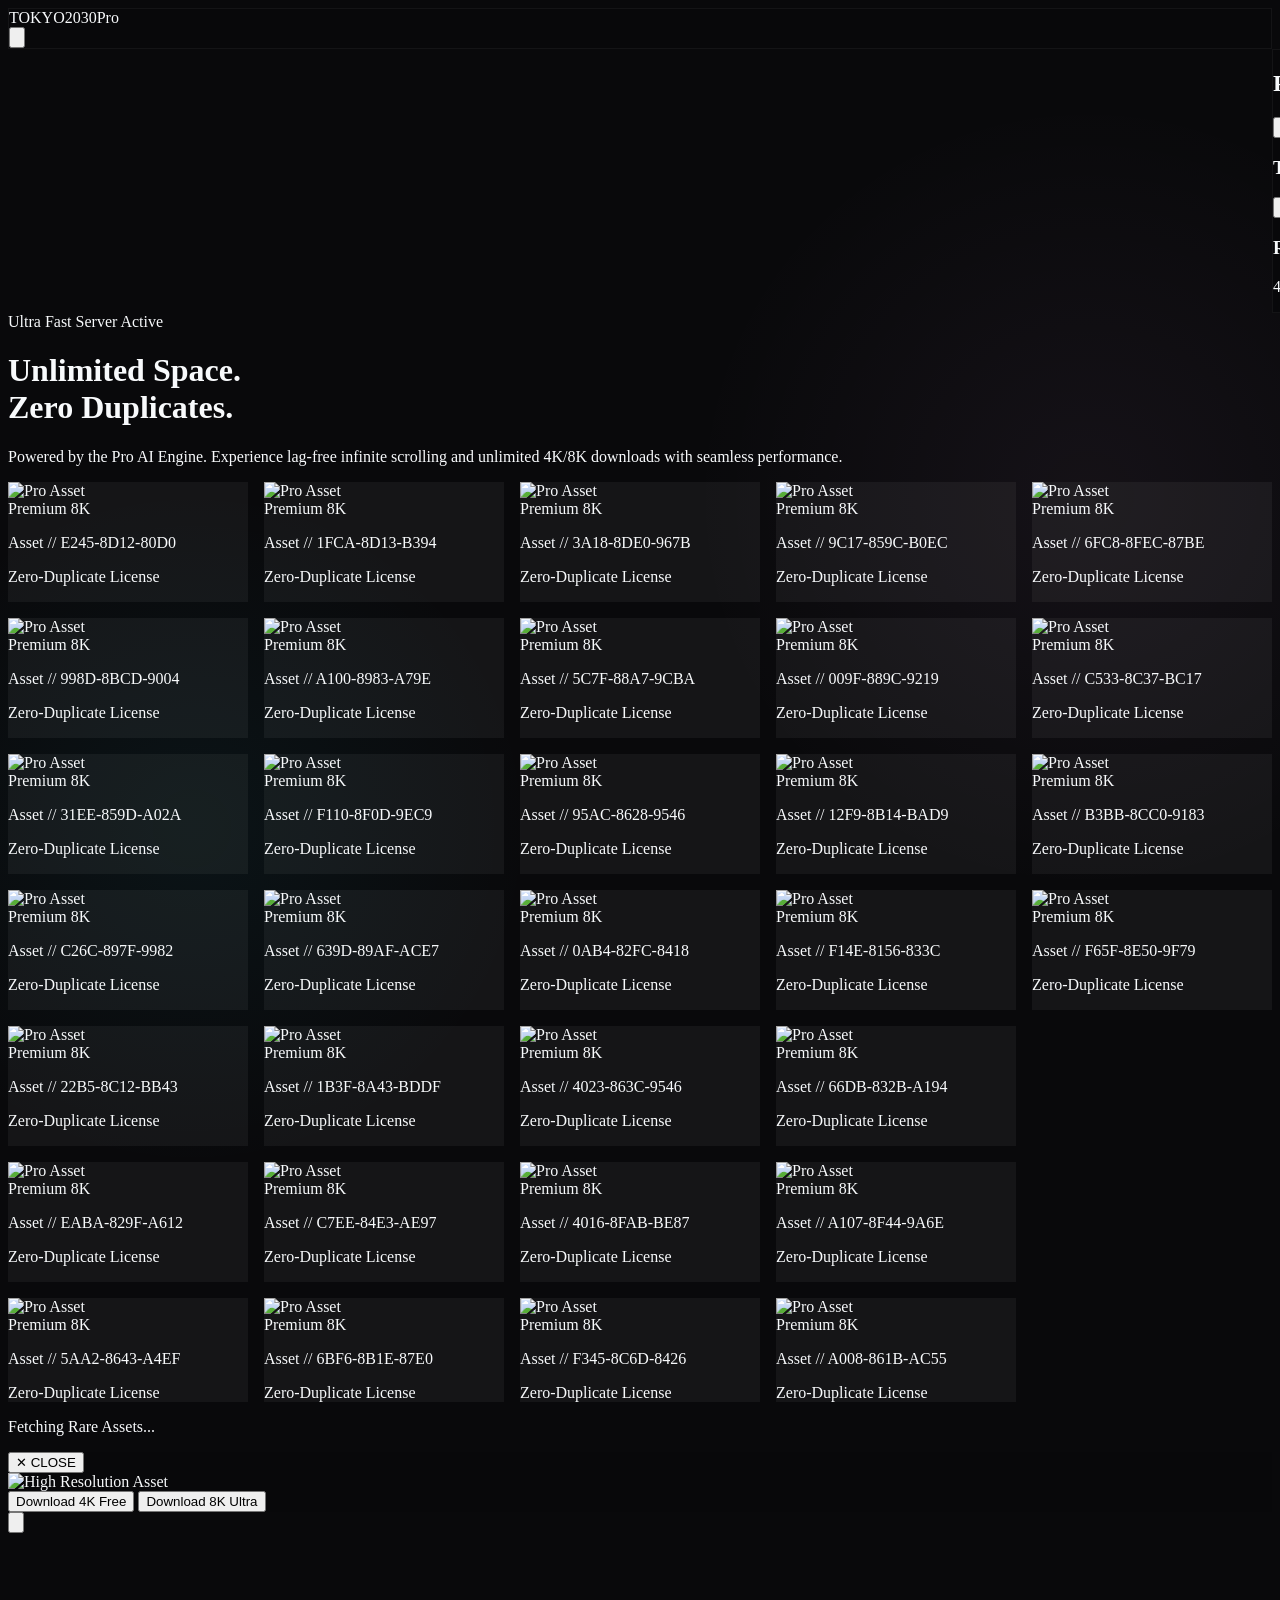
==== commit dc7c7574: "Update fmt.Println message from 'Hello' to 'Goodbye'" ====
--- a/index.html
+++ b/index.html
@@ -3,304 +3,216 @@
 <head>
     <meta charset="UTF-8">
     <meta name="viewport" content="width=device-width, initial-scale=1.0">
-    <meta name="description" content="TOKYO 2030 PRO MAX | Enterprise 4K, 8K & 16K Zero-Duplicate AI Visuals with Pro User Dashboard.">
+    <meta name="description" content="TOKYO 2030 | Premium Infinite Visuals. 4K & 8K Zero-Duplicate Downloads.">
     
-    <title>TOKYO 2030 PRO MAX | Enterprise Infinite Vision</title>
+    <title>TOKYO 2030 | Pro Unlimited Vision</title>
     
+    <!-- Premium Fonts -->
     <link rel="preconnect" href="https://fonts.googleapis.com">
     <link rel="preconnect" href="https://fonts.gstatic.com" crossorigin>
-    <link href="https://fonts.googleapis.com/css2?family=Inter:wght@300;400;500;600;700&family=Outfit:wght@300;500;700;900&family=JetBrains+Mono:wght@400;700&display=swap" rel="stylesheet">
+    <link href="https://fonts.googleapis.com/css2?family=Inter:wght@300;400;500;600&family=Outfit:wght@300;500;700;900&display=swap" rel="stylesheet">
     
+    <!-- Tailwind CSS -->
     <script src="https://cdn.tailwindcss.com"></script>
     
-    <link rel="stylesheet" href="styles.css">
+    <!-- Custom Theme Configuration -->
+    <style>
+        :root[data-theme="dark"] {
+            --bg-color: #09090b;
+            --text-color: #f8fafc;
+            --glass-bg: rgba(9, 9, 11, 0.85);
+            --modal-bg: rgba(9, 9, 11, 0.95);
+            --card-bg: rgba(255, 255, 255, 0.05);
+        }
+        :root[data-theme="light"] {
+            --bg-color: #f8fafc;
+            --text-color: #0f172a;
+            --glass-bg: rgba(255, 255, 255, 0.85);
+            --modal-bg: rgba(255, 255, 255, 0.95);
+            --card-bg: rgba(0, 0, 0, 0.05);
+        }
+        :root[data-theme="neon"] {
+            --bg-color: #040014;
+            --text-color: #e0e7ff;
+            --glass-bg: rgba(4, 0, 20, 0.85);
+            --modal-bg: rgba(4, 0, 20, 0.95);
+            --card-bg: rgba(34, 211, 238, 0.05);
+        }
+
+        body {
+            background-color: var(--bg-color);
+            color: var(--text-color);
+            transition: background-color 0.5s ease, color 0.5s ease;
+            background-image: 
+                radial-gradient(circle at 15% 50%, rgba(34, 211, 238, 0.05), transparent 25%),
+                radial-gradient(circle at 85% 30%, rgba(240, 171, 252, 0.05), transparent 25%);
+        }
+
+        /* Ultimate Scroll Optimization (Zero Lag for Infinite Content) */
+        .masonry-item {
+            break-inside: avoid;
+            margin-bottom: 1rem;
+            content-visibility: auto; /* Drops off-screen rendering for ultra performance */
+            contain-intrinsic-size: 500px;
+            transform: translateZ(0); 
+            will-change: transform, opacity;
+        }
+
+        .masonry-grid {
+            column-count: 2; column-gap: 1rem;
+        }
+        @media (min-width: 640px) { .masonry-grid { column-count: 3; } }
+        @media (min-width: 1024px) { .masonry-grid { column-count: 4; } }
+        @media (min-width: 1280px) { .masonry-grid { column-count: 5; } }
+        @media (min-width: 1536px) { .masonry-grid { column-count: 6; } }
+
+        /* Smooth Custom Scrollbar */
+        ::-webkit-scrollbar { width: 6px; }
+        ::-webkit-scrollbar-track { background: var(--bg-color); }
+        ::-webkit-scrollbar-thumb { background: #22d3ee; border-radius: 10px; }
+
+        /* Glassmorphism Classes using variables */
+        .glass-panel {
+            background: var(--glass-bg);
+            backdrop-filter: blur(20px);
+            -webkit-backdrop-filter: blur(20px);
+            border: 1px solid rgba(128, 128, 128, 0.1);
+        }
+
+        .modal-glass {
+            background: var(--modal-bg);
+            backdrop-filter: blur(25px);
+        }
+
+        .loading-spinner {
+            display: inline-block; width: 14px; height: 14px;
+            border: 2px solid currentColor; border-top-color: transparent;
+            border-radius: 50%; animation: spin 1s linear infinite; margin-left: 8px;
+        }
+        @keyframes spin { to { transform: rotate(360deg); } }
+
+        /* Chat & Settings Animations */
+        .slide-in { transform: translateX(100%); transition: transform 0.4s cubic-bezier(0.4, 0, 0.2, 1); }
+        .slide-in.active { transform: translateX(0); }
+        .fade-up { opacity: 0; transform: translateY(20px); transition: all 0.4s ease; pointer-events: none;}
+        .fade-up.active { opacity: 1; transform: translateY(0); pointer-events: auto;}
+    </style>
 </head>
-<body class="font-sans antialiased overflow-x-hidden selection:bg-[#22d3ee] selection:text-black min-h-screen flex flex-col justify-between">
-
-    <div id="toast-container" class="fixed top-24 right-6 z-[10000] flex flex-col gap-2.5 pointer-events-none"></div>
-
-    <nav class="fixed top-0 w-full glass-panel z-50 px-4 sm:px-8 py-3.5 flex justify-between items-center transition-all duration-300 shadow-lg">
-        <div class="font-[Outfit] text-2xl sm:text-3xl font-black tracking-tighter cursor-pointer flex items-center gap-1.5 select-none" onclick="window.scrollTo({top: 0, behavior: 'smooth'})">
-            TOKYO<span class="text-transparent bg-clip-text bg-gradient-to-r from-[#22d3ee] via-[#a855f7] to-[#f0abfc]">2030</span>
-            <span class="text-[10px] bg-gradient-to-r from-[#22d3ee] to-[#f0abfc] text-black px-2 py-0.5 rounded-full ml-1.5 uppercase font-black tracking-widest shadow-sm">Pro Max</span>
-        </div>
-
-        <div class="hidden md:flex items-center bg-black/40 border border-white/10 rounded-full px-4 py-2 w-80 lg:w-96 focus-within:border-[#22d3ee] transition-all shadow-inner">
-            <svg class="w-4 h-4 text-gray-400 mr-2.5 shrink-0" fill="none" stroke="currentColor" viewBox="0 0 24 24"><path stroke-linecap="round" stroke-linejoin="round" stroke-width="2" d="M21 21l-6-6m2-5a7 7 0 11-14 0 7 7 0 0114 0z"></path></svg>
-            <input type="text" id="global-search" placeholder="Search 8K assets, tags, seeds..." class="bg-transparent border-none outline-none text-xs w-full text-white placeholder-gray-500 font-medium" oninput="GalleryEngine.handleSearch(this.value)">
-        </div>
-
-        <div class="flex items-center gap-3 sm:gap-4">
-            <button onclick="AuthEngine.openDashboard('bookmarks')" class="relative p-2.5 hover:bg-white/10 rounded-full transition-all text-gray-300 hover:text-[#f0abfc]" title="Saved Bookmarks">
-                <svg class="w-5 h-5" fill="none" stroke="currentColor" viewBox="0 0 24 24"><path stroke-linecap="round" stroke-linejoin="round" stroke-width="2" d="M5 5a2 2 0 012-2h10a2 2 0 012 2v16l-7-3.5L5 21V5z"></path></svg>
-                <span id="bookmark-count" class="absolute top-1 right-1 bg-[#f0abfc] text-black text-[9px] font-black w-4 h-4 rounded-full flex items-center justify-center scale-0 transition-transform">0</span>
+<body class="font-sans antialiased overflow-x-hidden selection:bg-[#22d3ee] selection:text-black min-h-screen">
+
+    <!-- Top Navigation Bar -->
+    <nav class="fixed top-0 w-full glass-panel z-50 px-6 py-4 flex justify-between items-center transition-all duration-300">
+        <!-- Logo -->
+        <div class="font-[Outfit] text-2xl font-black tracking-tighter cursor-pointer flex items-center gap-2">
+            TOKYO<span class="text-transparent bg-clip-text bg-gradient-to-r from-[#22d3ee] to-[#f0abfc]">2030</span><span class="text-xs bg-[#f0abfc] text-black px-2 py-0.5 rounded-full ml-2 uppercase">Pro</span>
+        </div>
+
+        <div class="flex items-center gap-4">
+            <!-- Settings Toggle Button -->
+            <button onclick="toggleSettings()" class="p-2 hover:bg-gray-500/20 rounded-full transition-all" title="Settings">
+                <svg class="w-6 h-6" fill="none" stroke="currentColor" viewBox="0 0 24 24"><path stroke-linecap="round" stroke-linejoin="round" stroke-width="2" d="M10.325 4.317c.426-1.756 2.924-1.756 3.35 0a1.724 1.724 0 002.573 1.066c1.543-.94 3.31.826 2.37 2.37a1.724 1.724 0 001.065 2.572c1.756.426 1.756 2.924 0 3.35a1.724 1.724 0 00-1.066 2.573c.94 1.543-.826 3.31-2.37 2.37a1.724 1.724 0 00-2.572 1.065c-.426 1.756-2.924 1.756-3.35 0a1.724 1.724 0 00-2.573-1.066c-1.543.94-3.31-.826-2.37-2.37a1.724 1.724 0 00-1.065-2.572c-1.756-.426-1.756-2.924 0-3.35a1.724 1.724 0 001.066-2.573c-.94-1.543.826-3.31 2.37-2.37.996.608 2.296.07 2.572-1.065z"></path><path stroke-linecap="round" stroke-linejoin="round" stroke-width="2" d="M15 12a3 3 0 11-6 0 3 3 0 016 0z"></path></svg>
             </button>
-
-            <div id="auth-section">
-                <button onclick="AuthEngine.openModal()" class="auth-btn bg-white/10 hover:bg-white/20 text-white border border-white/15 px-4 py-2 rounded-full text-xs font-bold font-[Outfit] tracking-wider uppercase transition-all flex items-center gap-2 shadow-md">
-                    <svg class="w-4 h-4 text-[#22d3ee]" fill="none" stroke="currentColor" viewBox="0 0 24 24"><path stroke-linecap="round" stroke-linejoin="round" stroke-width="2" d="M16 7a4 4 0 11-8 0 4 4 0 018 0zM12 14a7 7 0 00-7 7h14a7 7 0 00-7-7z"></path></svg>
-                    <span>Login / Join</span>
-                </button>
-            </div>
-
-            <button onclick="ThemeEngine.toggleSidebar()" class="p-2.5 bg-white/5 hover:bg-white/15 border border-white/10 rounded-full transition-all text-gray-300 hover:text-white shadow-md" title="System Settings">
-                <svg class="w-5 h-5 animate-spin-slow" fill="none" stroke="currentColor" viewBox="0 0 24 24"><path stroke-linecap="round" stroke-linejoin="round" stroke-width="2" d="M10.325 4.317c.426-1.756 2.924-1.756 3.35 0a1.724 1.724 0 002.573 1.066c1.543-.94 3.31.826 2.37 2.37a1.724 1.724 0 001.065 2.572c1.756.426 1.756 2.924 0 3.35a1.724 1.724 0 00-1.066 2.573c.94 1.543-.826 3.31-2.37 2.37a1.724 1.724 0 00-2.572 1.065c-.426 1.756-2.924 1.756-3.35 0a1.724 1.724 0 00-2.573-1.066c-1.543.94-3.31-.826-2.37-2.37a1.724 1.724 0 00-1.065-2.572c-1.756-.426-1.756-2.924 0-3.35a1.724 1.724 0 001.066-2.573c-.94-1.543.826-3.31 2.37-2.37.996.608 2.296.07 2.572-1.065z"></path><path stroke-linecap="round" stroke-linejoin="round" stroke-width="2" d="M15 12a3 3 0 11-6 0 3 3 0 016 0z"></path></svg>
-            </button>
         </div>
     </nav>
 
-    <div id="settings-panel" class="fixed top-0 right-0 w-80 sm:w-96 h-full glass-panel z-[100] p-6 slide-in shadow-[-20px_0_40px_rgba(0,0,0,0.8)] flex flex-col justify-between">
-        <div>
-            <div class="flex justify-between items-center mb-6 mt-16 pb-4 border-b border-white/10">
-                <h2 class="font-[Outfit] text-xl font-black tracking-tight flex items-center gap-2">
-                    <span class="w-2.5 h-2.5 bg-[#22d3ee] rounded-full"></span> SYSTEM PREFERENCES
-                </h2>
-                <button onclick="ThemeEngine.toggleSidebar()" class="p-2 hover:bg-white/10 rounded-full transition-colors text-gray-400 hover:text-white">✕</button>
-            </div>
-            
-            <div class="space-y-6 text-sm">
-                <div>
-                    <h3 class="text-[11px] font-bold text-gray-400 mb-3 uppercase tracking-widest font-mono">Visual Theme Engine</h3>
-                    <div class="grid grid-cols-1 gap-2.5">
-                        <button onclick="ThemeEngine.setTheme('dark')" class="w-full text-left px-4 py-3 rounded-xl border border-white/10 hover:border-[#22d3ee] transition-all bg-[#09090b] text-white flex justify-between items-center font-medium shadow-md">
-                            <span>🌙 Cyber Dark</span><span class="text-[10px] opacity-50 font-mono">DEFAULT</span>
-                        </button>
-                        <button onclick="ThemeEngine.setTheme('light')" class="w-full text-left px-4 py-3 rounded-xl border border-gray-300 hover:border-[#22d3ee] transition-all bg-[#f8fafc] text-black flex justify-between items-center font-medium shadow-md">
-                            <span>☀️ Clean Light</span><span class="text-[10px] opacity-50 font-mono">60 FPS</span>
-                        </button>
-                        <button onclick="ThemeEngine.setTheme('neon')" class="w-full text-left px-4 py-3 rounded-xl border border-white/10 hover:border-[#f0abfc] transition-all bg-[#040014] text-[#e0e7ff] flex justify-between items-center font-medium shadow-md">
-                            <span>✨ Neon Matrix</span><span class="text-[10px] opacity-50 font-mono">CYBERPUNK</span>
-                        </button>
-                        <button onclick="ThemeEngine.setTheme('solar')" class="w-full text-left px-4 py-3 rounded-xl border border-white/10 hover:border-[#eab308] transition-all bg-[#1a1300] text-[#fef08a] flex justify-between items-center font-medium shadow-md">
-                            <span>⚡ Solar Gold</span><span class="text-[10px] opacity-50 font-mono">ULTRA PRO</span>
-                        </button>
-                    </div>
+    <!-- Settings Sidebar Panel -->
+    <div id="settings-panel" class="fixed top-0 right-0 w-80 h-full glass-panel z-[100] p-6 slide-in shadow-[-10px_0_30px_rgba(0,0,0,0.5)]">
+        <div class="flex justify-between items-center mb-8 mt-16">
+            <h2 class="font-[Outfit] text-xl font-bold">Preferences</h2>
+            <button onclick="toggleSettings()" class="hover:text-[#f0abfc] transition-colors">✕</button>
+        </div>
+        
+        <div class="space-y-6">
+            <div>
+                <h3 class="text-sm font-semibold text-gray-400 mb-3 uppercase tracking-wider">Theme Mode</h3>
+                <div class="grid grid-cols-1 gap-2">
+                    <button onclick="setTheme('dark')" class="w-full text-left px-4 py-3 rounded-lg border border-gray-500/30 hover:border-[#22d3ee] transition-all bg-[#09090b] text-white">🌙 Cyber Dark</button>
+                    <button onclick="setTheme('light')" class="w-full text-left px-4 py-3 rounded-lg border border-gray-500/30 hover:border-[#22d3ee] transition-all bg-[#f8fafc] text-black">☀️ Clean Light</button>
+                    <button onclick="setTheme('neon')" class="w-full text-left px-4 py-3 rounded-lg border border-gray-500/30 hover:border-[#f0abfc] transition-all bg-[#040014] text-[#e0e7ff]">✨ Neon Matrix</button>
                 </div>
-
-                <div class="bg-white/5 p-4 rounded-xl border border-white/10 space-y-3">
-                    <h3 class="text-[11px] font-bold text-[#22d3ee] uppercase tracking-widest font-mono">GPU Acceleration</h3>
-                    <div class="flex justify-between items-center">
-                        <span class="text-xs opacity-80">60FPS Hardware Rendering</span>
-                        <input type="checkbox" checked disabled class="accent-[#22d3ee] w-4 h-4 rounded cursor-not-allowed">
-                    </div>
-                    <div class="flex justify-between items-center">
-                        <span class="text-xs opacity-80">Zero-Duplicate UUID Generator</span>
-                        <input type="checkbox" checked disabled class="accent-[#f0abfc] w-4 h-4 rounded cursor-not-allowed">
-                    </div>
-                </div>
-            </div>
-        </div>
-
-        <div class="pt-4 border-t border-white/10 text-center font-mono text-[10px] opacity-40">
-            TOKYO 2030 PRO MAX // BUILD 4.8.0-ENTERPRISE
+            </div>
+            <div>
+                <h3 class="text-sm font-semibold text-gray-400 mb-3 uppercase tracking-wider">Resolution Engine</h3>
+                <p class="text-xs opacity-70">4K & 8K processing is automatically optimized for your device via Cloud Engine.</p>
+            </div>
         </div>
     </div>
 
-    <div id="auth-modal" class="fixed inset-0 modal-glass z-[9500] hidden flex-col justify-center items-center p-4 opacity-0 transition-opacity duration-300">
-        <div class="relative w-full max-w-md bg-[#09090b]/90 border border-white/15 rounded-3xl p-6 sm:p-8 shadow-2xl backdrop-blur-2xl">
-            <button onclick="AuthEngine.closeModal()" class="absolute top-6 right-6 text-gray-400 hover:text-white bg-white/5 hover:bg-white/10 p-2 rounded-full transition-all">✕</button>
-            
-            <div class="text-center mb-6">
-                <h3 id="auth-title" class="font-[Outfit] text-2xl font-black tracking-tight text-white">Welcome Back</h3>
-                <p id="auth-subtitle" class="text-xs text-gray-400 mt-1">Access your saved 8K bookmarks & high-speed unlimited downloads.</p>
-            </div>
-
-            <form id="auth-form" onsubmit="AuthEngine.handleSubmit(event)" class="space-y-4">
-                <div id="name-field" class="hidden space-y-1">
-                    <label class="text-[11px] font-bold uppercase tracking-wider text-gray-400 font-mono">Full Name</label>
-                    <input type="text" id="auth-name" placeholder="Iftekhar Ahmed Chowdhury" class="w-full bg-black/60 border border-white/15 rounded-xl px-4 py-3 text-sm outline-none focus:border-[#22d3ee] text-white transition-all">
-                </div>
-                <div class="space-y-1">
-                    <label class="text-[11px] font-bold uppercase tracking-wider text-gray-400 font-mono">Email Address</label>
-                    <input type="email" id="auth-email" required placeholder="architect@tokyo2030.com" class="w-full bg-black/60 border border-white/15 rounded-xl px-4 py-3 text-sm outline-none focus:border-[#22d3ee] text-white transition-all">
-                </div>
-                <div class="space-y-1">
-                    <label class="text-[11px] font-bold uppercase tracking-wider text-gray-400 font-mono">Password</label>
-                    <input type="password" id="auth-password" required placeholder="••••••••••••" class="w-full bg-black/60 border border-white/15 rounded-xl px-4 py-3 text-sm outline-none focus:border-[#22d3ee] text-white transition-all">
-                </div>
-
-                <button type="submit" id="auth-submit-btn" class="w-full bg-gradient-to-r from-[#22d3ee] to-[#f0abfc] text-black font-[Outfit] font-black py-3.5 rounded-xl uppercase tracking-widest hover:opacity-90 transition-all shadow-[0_0_25px_rgba(34,211,238,0.4)] mt-2">
-                    Login to Pro Engine
-                </button>
-            </form>
-
-            <div class="mt-6 text-center text-xs text-gray-400">
-                <span id="auth-switch-text">Don't have a Pro account?</span>
-                <button onclick="AuthEngine.toggleMode()" id="auth-switch-btn" class="text-[#22d3ee] font-bold underline ml-1 hover:text-[#f0abfc] transition-colors">Create Free Account</button>
-            </div>
-        </div>
-    </div>
-
-    <div id="dashboard-modal" class="fixed inset-0 modal-glass z-[9500] hidden flex-col justify-center items-center p-4 opacity-0 transition-opacity duration-300">
-        <div class="relative w-full max-w-4xl max-h-[85vh] bg-[#09090b]/95 border border-white/15 rounded-3xl p-6 sm:p-8 shadow-2xl backdrop-blur-2xl flex flex-col">
-            <div class="flex justify-between items-center pb-6 border-b border-white/10">
-                <div class="flex items-center gap-3">
-                    <div class="w-12 h-12 rounded-full bg-gradient-to-tr from-[#22d3ee] to-[#f0abfc] flex items-center justify-center text-black font-[Outfit] font-black text-xl" id="dash-avatar">P</div>
-                    <div>
-                        <h3 id="dash-name" class="font-[Outfit] text-xl font-bold text-white">Pro User</h3>
-                        <p id="dash-email" class="text-xs text-[#22d3ee] font-mono">user@tokyo2030.com</p>
-                    </div>
-                </div>
-                <div class="flex items-center gap-3">
-                    <button onclick="AuthEngine.logout()" class="bg-red-500/10 hover:bg-red-500/20 text-red-400 border border-red-500/20 px-4 py-2 rounded-xl text-xs font-bold transition-all">Logout</button>
-                    <button onclick="AuthEngine.closeDashboard()" class="text-gray-400 hover:text-white bg-white/5 p-2 rounded-full">✕</button>
-                </div>
-            </div>
-
-            <div class="flex gap-4 py-4 border-b border-white/10 text-xs font-bold uppercase tracking-wider font-mono">
-                <button onclick="AuthEngine.switchTab('bookmarks')" id="tab-bookmarks" class="text-[#22d3ee] border-b-2 border-[#22d3ee] pb-1 transition-all">Saved Bookmarks (<span id="dash-bm-count">0</span>)</button>
-                <button onclick="AuthEngine.switchTab('history')" id="tab-history" class="text-gray-400 hover:text-white pb-1 transition-all">Download History (<span id="dash-dl-count">0</span>)</button>
-            </div>
-
-            <div id="dash-content" class="flex-1 overflow-y-auto py-6 grid grid-cols-2 sm:grid-cols-3 md:grid-cols-4 gap-4">
-                </div>
-        </div>
-    </div>
-
-    <header class="relative w-full pt-32 pb-14 px-4 flex flex-col justify-center items-center text-center">
-        <div class="inline-flex flex-wrap justify-center items-center gap-3 sm:gap-6 bg-white/5 border border-white/10 px-6 py-2.5 rounded-full text-xs font-mono mb-8 backdrop-blur-md shadow-lg animate-fade-in">
-            <div class="flex items-center gap-2">
-                <span class="w-2 h-2 rounded-full bg-[#22d3ee] animate-ping"></span>
-                <span class="text-gray-400">STATUS:</span> <span class="text-[#22d3ee] font-bold">60 FPS ONLINE</span>
-            </div>
-            <div class="hidden sm:block text-white/20">|</div>
-            <div>
-                <span class="text-gray-400">ASSETS:</span> <span id="stat-assets" class="text-white font-bold">14,820+</span>
-            </div>
-            <div class="hidden sm:block text-white/20">|</div>
-            <div>
-                <span class="text-gray-400">ENGINE:</span> <span class="text-[#f0abfc] font-bold">ZERO-DUPLICATE V4</span>
-            </div>
+    <!-- Hero Section -->
+    <header class="relative w-full pt-32 pb-16 px-4 flex flex-col justify-center items-center text-center">
+        <div class="inline-flex items-center gap-2 bg-[#22d3ee]/10 text-[#22d3ee] px-4 py-1.5 rounded-full text-xs font-bold mb-6 border border-[#22d3ee]/20 uppercase tracking-widest shadow-[0_0_15px_rgba(34,211,238,0.2)]">
+            <span class="w-2 h-2 rounded-full bg-[#22d3ee] animate-pulse"></span> Ultra Fast Server Active
         </div>
         
-        <h1 class="font-[Outfit] text-4xl sm:text-6xl md:text-8xl font-black mb-6 tracking-tight max-w-5xl leading-[1.08]">
-            Next-Gen Architecture. <br/>
-            <span class="text-transparent bg-clip-text bg-gradient-to-r from-[#22d3ee] via-white to-[#f0abfc]">Infinite Pro Vision.</span>
+        <h1 class="font-[Outfit] text-5xl md:text-7xl font-black mb-6 tracking-tight max-w-4xl leading-tight">
+            Unlimited Space. <br/>
+            <span class="text-transparent bg-clip-text bg-gradient-to-r from-[#22d3ee] via-[#a855f7] to-[#f0abfc]">Zero Duplicates.</span>
         </h1>
         
-        <p class="opacity-70 text-base sm:text-xl max-w-2xl mb-10 font-light leading-relaxed">
-            Synthesized with ultra-high-speed neural rendering. Download commercial-free 4K, 8K & 16K Raw visual assets without lag or friction.
+        <p class="opacity-70 text-lg md:text-xl max-w-2xl mb-8 font-light leading-relaxed">
+            Powered by the Pro AI Engine. Experience lag-free infinite scrolling and unlimited 4K/8K downloads with seamless performance.
         </p>
-
-        <div class="flex flex-wrap justify-center gap-2 max-w-4xl px-2">
-            <button onclick="GalleryEngine.filterCategory('all', this)" class="cat-pill active px-5 py-2 rounded-full text-xs font-bold font-mono tracking-wider uppercase transition-all bg-[#22d3ee] text-black shadow-[0_0_15px_rgba(34,211,238,0.4)]">⚡ All Assets</button>
-            <button onclick="GalleryEngine.filterCategory('cyberpunk', this)" class="cat-pill px-5 py-2 rounded-full text-xs font-bold font-mono tracking-wider uppercase transition-all bg-white/5 hover:bg-white/15 text-gray-300 border border-white/10">🤖 Cyberpunk</button>
-            <button onclick="GalleryEngine.filterCategory('architecture', this)" class="cat-pill px-5 py-2 rounded-full text-xs font-bold font-mono tracking-wider uppercase transition-all bg-white/5 hover:bg-white/15 text-gray-300 border border-white/10">🏙️ Architecture</button>
-            <button onclick="GalleryEngine.filterCategory('neon', this)" class="cat-pill px-5 py-2 rounded-full text-xs font-bold font-mono tracking-wider uppercase transition-all bg-white/5 hover:bg-white/15 text-gray-300 border border-white/10">✨ Neon Matrix</button>
-            <button onclick="GalleryEngine.filterCategory('nature', this)" class="cat-pill px-5 py-2 rounded-full text-xs font-bold font-mono tracking-wider uppercase transition-all bg-white/5 hover:bg-white/15 text-gray-300 border border-white/10">🌿 Bio-Nature</button>
-            <button onclick="GalleryEngine.filterCategory('space', this)" class="cat-pill px-5 py-2 rounded-full text-xs font-bold font-mono tracking-wider uppercase transition-all bg-white/5 hover:bg-white/15 text-gray-300 border border-white/10">🌌 Deep Space</button>
-        </div>
     </header>
 
-    <main class="flex-1 px-4 sm:px-6 md:px-8 pb-24 max-w-[2400px] mx-auto w-full">
+    <!-- Masonry Gallery (Pinterest Style) -->
+    <main class="px-4 sm:px-6 md:px-8 pb-20 max-w-[2000px] mx-auto">
         <div id="tokyo-grid" class="masonry-grid"></div>
 
-        <div id="loader" class="w-full py-16 flex flex-col justify-center items-center">
-            <div class="w-12 h-12 border-4 border-current opacity-20 border-t-[#f0abfc] rounded-full animate-spin"></div>
-            <p class="mt-4 opacity-50 text-xs font-bold tracking-widest uppercase font-mono">Synthesizing Rare Visuals...</p>
+        <!-- Infinite Loading Indicator -->
+        <div id="loader" class="w-full py-12 flex flex-col justify-center items-center">
+            <div class="w-10 h-10 border-4 border-current opacity-20 border-t-[#f0abfc] rounded-full animate-spin"></div>
+            <p class="mt-4 opacity-50 text-xs font-bold tracking-widest uppercase">Fetching Rare Assets...</p>
         </div>
     </main>
 
-    <div id="image-modal" class="fixed inset-0 modal-glass z-[9000] hidden flex-col justify-center items-center p-3 sm:p-6 md:p-10 transition-all opacity-0">
-        <button onclick="ModalEngine.close()" aria-label="Close" class="absolute top-6 right-6 hover:text-[#f0abfc] bg-white/10 hover:bg-white/20 px-5 py-2.5 rounded-full transition-all font-bold text-xs tracking-wider uppercase border border-white/10 z-50 flex items-center gap-1.5 shadow-lg">
-            ✕ <span class="hidden sm:inline">Close Preview</span>
+    <!-- Image Preview Modal -->
+    <div id="image-modal" class="fixed inset-0 modal-glass z-[9000] hidden flex-col justify-center items-center p-4 md:p-10 transition-all opacity-0">
+        <button onclick="closeModal()" aria-label="Close" class="absolute top-6 right-6 hover:text-[#f0abfc] bg-gray-500/20 hover:bg-gray-500/40 p-3 rounded-full transition-all">
+            ✕ CLOSE
         </button>
         
-        <div class="relative max-w-7xl w-full bg-[#09090b]/90 border border-white/15 rounded-3xl overflow-hidden shadow-[0_0_50px_rgba(0,0,0,0.9)] flex flex-col md:flex-row max-h-[90vh]">
-            <div class="relative flex-1 bg-black/60 flex justify-center items-center p-4 min-h-[40vh] md:min-h-full overflow-hidden group">
-                <img id="modal-img" src="" alt="High Resolution Asset" class="max-w-full max-h-[60vh] md:max-h-[85vh] object-contain transition-transform duration-500 select-none">
-                
-                <button onclick="ModalEngine.toggleBookmarkCurrent()" id="modal-bm-btn" class="absolute top-4 left-4 bg-black/60 hover:bg-black/80 text-white border border-white/20 p-3 rounded-full backdrop-blur-md transition-all shadow-lg group">
-                    <svg id="modal-bm-icon" class="w-6 h-6 transition-transform group-hover:scale-110" fill="none" stroke="currentColor" viewBox="0 0 24 24"><path stroke-linecap="round" stroke-linejoin="round" stroke-width="2" d="M5 5a2 2 0 012-2h10a2 2 0 012 2v16l-7-3.5L5 21V5z"></path></svg>
+        <div class="relative max-w-7xl w-full flex flex-col items-center">
+            <img id="modal-img" src="" alt="High Resolution Asset" class="max-w-full max-h-[75vh] rounded-xl shadow-2xl mb-8 object-contain">
+            
+            <div class="flex flex-wrap justify-center gap-4">
+                <button onclick="downloadImage('4K')" class="bg-[#22d3ee] text-black font-[Outfit] px-8 py-3 rounded-full hover:bg-white transition-all font-bold shadow-[0_0_20px_rgba(34,211,238,0.4)] flex items-center">
+                    Download 4K Free
                 </button>
-            </div>
-
-            <div class="w-full md:w-96 bg-white/[0.02] border-t md:border-t-0 md:border-l border-white/10 p-6 flex flex-col justify-between overflow-y-auto">
-                <div class="space-y-6">
-                    <div>
-                        <div class="flex justify-between items-center">
-                            <span class="bg-[#22d3ee]/10 text-[#22d3ee] border border-[#22d3ee]/20 text-[10px] font-black px-2.5 py-1 rounded-full font-mono uppercase">AI Synthesized</span>
-                            <span id="modal-seed-id" class="text-xs font-mono opacity-50">SEED #000000</span>
-                        </div>
-                        <h3 id="modal-title" class="font-[Outfit] text-2xl font-black text-white mt-2 leading-tight">TOKYO VISION ASSET</h3>
-                    </div>
-
-                    <div class="bg-black/40 border border-white/5 rounded-2xl p-4 space-y-3 font-mono text-xs">
-                        <div class="text-[10px] font-bold text-gray-400 uppercase tracking-widest border-b border-white/5 pb-2">Technical Metadata (EXIF)</div>
-                        <div class="grid grid-cols-2 gap-2 text-gray-300">
-                            <div><span class="opacity-50 block text-[10px]">ENGINE</span><span id="exif-engine">Midjourney v6</span></div>
-                            <div><span class="opacity-50 block text-[10px]">ISO SPEED</span><span id="exif-iso">ISO 100</span></div>
-                            <div><span class="opacity-50 block text-[10px]">APERTURE</span><span id="exif-aperture">f/1.4 Ultra</span></div>
-                            <div><span class="opacity-50 block text-[10px]">SHUTTER</span><span id="exif-shutter">1/8000s</span></div>
-                        </div>
-                    </div>
-
-                    <div>
-                        <div class="text-[10px] font-bold text-gray-400 uppercase tracking-widest font-mono mb-2.5">Extracted Color Palette</div>
-                        <div id="modal-palette" class="grid grid-cols-4 gap-2 h-10 rounded-xl overflow-hidden border border-white/10">
-                            </div>
-                    </div>
+                <button onclick="downloadImage('8K')" class="bg-gradient-to-r from-[#f0abfc] to-[#a855f7] text-white font-[Outfit] px-8 py-3 rounded-full hover:opacity-80 transition-all font-bold shadow-[0_0_20px_rgba(240,171,252,0.4)] flex items-center">
+                    Download 8K Ultra
+                </button>
+            </div>
+        </div>
+    </div>
+
+    <!-- AI Chat System (Pro Version) -->
+    <div id="chat-widget" class="fixed bottom-6 right-6 z-[8000]">
+        <!-- Chat Button -->
+        <button onclick="toggleChat()" class="w-14 h-14 bg-gradient-to-tr from-[#22d3ee] to-[#f0abfc] rounded-full flex justify-center items-center shadow-[0_0_25px_rgba(240,171,252,0.5)] hover:scale-110 transition-transform">
+            <svg class="w-7 h-7 text-black" fill="none" stroke="currentColor" viewBox="0 0 24 24"><path stroke-linecap="round" stroke-linejoin="round" stroke-width="2" d="M8 10h.01M12 10h.01M16 10h.01M9 16H5a2 2 0 01-2-2V6a2 2 0 012-2h14a2 2 0 012 2v8a2 2 0 01-2 2h-5l-5 5v-5z"></path></svg>
+        </button>
+
+        <!-- Chat Window -->
+        <div id="chat-window" class="fade-up absolute bottom-20 right-0 w-[340px] h-[450px] glass-panel rounded-2xl flex flex-col overflow-hidden shadow-2xl border border-white/10">
+            <!-- Chat Header -->
+            <div class="bg-black/40 p-4 border-b border-white/10 flex justify-between items-center">
+                <div class="flex items-center gap-2">
+                    <div class="w-2 h-2 bg-[#22d3ee] rounded-full animate-pulse"></div>
+                    <span class="font-[Outfit] font-bold text-sm">TOKYO AI <span class="bg-[#f0abfc] text-black text-[10px] px-1 rounded ml-1">PRO</span></span>
                 </div>
-
-                <div class="space-y-2.5 pt-6 mt-6 border-t border-white/10">
-                    <div class="text-[10px] font-bold text-gray-400 uppercase tracking-widest font-mono mb-1">Select Free License Quality</div>
-                    
-                    <button onclick="ModalEngine.download('4K')" class="dl-btn w-full bg-[#22d3ee] hover:bg-white text-black font-[Outfit] px-5 py-3 rounded-xl transition-all font-black shadow-[0_0_20px_rgba(34,211,238,0.3)] flex justify-between items-center text-sm">
-                        <span>⚡ Download 4K Ultra</span>
-                        <span class="text-[10px] font-mono bg-black/10 px-2 py-0.5 rounded">3840x2160</span>
-                    </button>
-                    
-                    <button onclick="ModalEngine.download('8K')" class="dl-btn w-full bg-gradient-to-r from-[#f0abfc] to-[#a855f7] hover:opacity-90 text-white font-[Outfit] px-5 py-3 rounded-xl transition-all font-black shadow-[0_0_20px_rgba(240,171,252,0.3)] flex justify-between items-center text-sm">
-                        <span>👑 Download 8K Native</span>
-                        <span class="text-[10px] font-mono bg-black/20 px-2 py-0.5 rounded">7680x4320</span>
-                    </button>
-
-                    <button onclick="ModalEngine.download('16K')" class="dl-btn w-full bg-white/5 hover:bg-white/15 text-gray-200 border border-white/10 font-[Outfit] px-5 py-2.5 rounded-xl transition-all font-bold flex justify-between items-center text-xs">
-                        <span>💎 16K Uncompressed Raw</span>
-                        <span class="text-[9px] font-mono opacity-50">PRO MAX</span>
-                    </button>
+                <button onclick="toggleChat()" class="text-xs hover:text-[#f0abfc]">✕</button>
+            </div>
+            <!-- Chat Body -->
+            <div id="chat-body" class="flex-1 p-4 overflow-y-auto space-y-4 text-sm flex flex-col">
+                <div class="bg-gray-500/20 p-3 rounded-tr-xl rounded-b-xl max-w-[85%] self-start backdrop-blur-sm">
+                    Hello! I am Tokyo 2030 AI. I can understand English and Bangla. How can I help you today? <br><br> (Kemon ashen? Ami kivabe sahajjo korte pari?)
                 </div>
             </div>
-        </div>
-    </div>
-
-    <div id="chat-widget" class="fixed bottom-6 right-6 z-[8000]">
-        <button onclick="ChatEngine.toggle()" class="w-14 h-14 sm:w-16 sm:h-16 bg-gradient-to-tr from-[#22d3ee] via-[#a855f7] to-[#f0abfc] rounded-full flex justify-center items-center shadow-[0_0_30px_rgba(240,171,252,0.6)] hover:scale-110 active:scale-95 transition-transform group">
-            <svg class="w-7 h-7 sm:w-8 sm:h-8 text-black transition-transform group-hover:rotate-12" fill="none" stroke="currentColor" viewBox="0 0 24 24"><path stroke-linecap="round" stroke-linejoin="round" stroke-width="2.5" d="M8 10h.01M12 10h.01M16 10h.01M9 16H5a2 2 0 01-2-2V6a2 2 0 012-2h14a2 2 0 012 2v8a2 2 0 01-2 2h-5l-5 5v-5z"></path></svg>
-            <span class="absolute -top-1 -right-1 w-4 h-4 bg-[#22d3ee] rounded-full animate-ping"></span>
-            <span class="absolute -top-1 -right-1 w-4 h-4 bg-[#22d3ee] border-2 border-black rounded-full"></span>
-        </button>
-
-        <div id="chat-window" class="fade-up absolute bottom-20 right-0 w-[340px] sm:w-[400px] h-[520px] glass-panel rounded-3xl flex flex-col overflow-hidden shadow-2xl border border-white/15">
-            <div class="bg-black/60 p-4 border-b border-white/10 flex justify-between items-center backdrop-blur-md">
-                <div class="flex items-center gap-2.5">
-                    <div class="w-2.5 h-2.5 bg-[#22d3ee] rounded-full animate-pulse shadow-[0_0_10px_#22d3ee]"></div>
-                    <div>
-                        <span class="font-[Outfit] font-bold text-sm tracking-wide block leading-none">TOKYO AI <span class="bg-[#f0abfc] text-black text-[9px] px-1.5 py-0.5 rounded font-black ml-1 uppercase">Pro Max</span></span>
-                        <span class="text-[10px] text-gray-400 font-mono">Bilingual Engine • English / Bangla</span>
-                    </div>
-                </div>
-                <button onclick="ChatEngine.toggle()" class="text-xs text-gray-400 hover:text-white bg-white/5 hover:bg-white/10 p-1.5 rounded-full transition-colors">✕</button>
-            </div>
-            
-            <div class="bg-black/30 px-3 py-2 border-b border-white/5 flex gap-1.5 overflow-x-auto no-scrollbar">
-                <button onclick="ChatEngine.sendPreset('How to download 8K?')" class="whitespace-nowrap bg-white/5 hover:bg-white/15 text-gray-300 border border-white/10 rounded-full px-3 py-1 text-[11px] transition-all">⚡ How to download?</button>
-                <button onclick="ChatEngine.sendPreset('Chobi kivabe download korbo?')" class="whitespace-nowrap bg-white/5 hover:bg-white/15 text-[#22d3ee] border border-white/10 rounded-full px-3 py-1 text-[11px] transition-all">🇧🇩 ছবি কিভাবে পাবো?</button>
-                <button onclick="ChatEngine.sendPreset('Show Cyberpunk assets')" class="whitespace-nowrap bg-white/5 hover:bg-white/15 text-[#f0abfc] border border-white/10 rounded-full px-3 py-1 text-[11px] transition-all">🤖 Cyberpunk Filter</button>
-            </div>
-
-            <div id="chat-body" class="flex-1 p-4 overflow-y-auto space-y-3.5 text-sm flex flex-col font-sans">
-                <div class="chat-msg ai bg-white/10 p-4 rounded-2xl rounded-tl-none max-w-[85%] self-start border border-white/5 leading-relaxed shadow-sm">
-                    👋 <strong>Welcome to TOKYO 2030 Pro Max!</strong> <br/><br/>
-                    Ami apnar enterprise AI assistant. Apni English athoba Bangla (বাংলা / Banglish)-e jekono proshno korte paren abong instant image filter korte paren! <br/><br/>
-                    <span class="text-xs text-[#22d3ee] font-mono">Tip: Type "login" or "cyberpunk" to test live commands!</span>
-                </div>
-            </div>
-            
-            <div class="p-3 bg-black/60 border-t border-white/10 backdrop-blur-md">
-                <form id="chat-form" onsubmit="ChatEngine.handleSubmit(event)" class="flex gap-2">
-                    <input type="text" id="chat-input" placeholder="Ask AI anything (Bangla/Eng)..." class="w-full bg-black/50 border border-white/15 rounded-full px-4 py-2.5 outline-none focus:border-[#22d3ee] transition-colors text-sm placeholder-gray-500 text-white font-medium">
-                    <button type="submit" class="bg-[#22d3ee] hover:bg-[#f0abfc] text-black font-bold p-2.5 rounded-full w-10 h-10 flex justify-center items-center transition-all shrink-0 shadow-md">
+            <!-- Chat Input -->
+            <div class="p-3 bg-black/40 border-t border-white/10">
+                <form id="chat-form" onsubmit="handleChatSubmit(event)" class="flex gap-2">
+                    <input type="text" id="chat-input" placeholder="Type message..." class="w-full bg-black/50 border border-gray-500/30 rounded-full px-4 py-2 outline-none focus:border-[#22d3ee] transition-colors text-sm placeholder-gray-500 text-white">
+                    <button type="submit" class="bg-[#22d3ee] text-black p-2 rounded-full w-10 h-10 flex justify-center items-center hover:bg-[#f0abfc] transition-colors">
                         ➤
                     </button>
                 </form>
@@ -308,27 +220,195 @@
         </div>
     </div>
 
-    <footer class="w-full glass-panel border-t border-white/10 py-10 px-6 mt-20">
-        <div class="max-w-[1800px] mx-auto flex flex-col md:flex-row justify-between items-center gap-6 text-center md:text-left">
-            <div>
-                <div class="font-[Outfit] text-xl font-black tracking-tighter">TOKYO<span class="text-[#22d3ee]">2030</span> // PRO MAX</div>
-                <p class="text-xs text-gray-400 mt-1">Enterprise Zero-Duplicate Architecture. Architected for limitless commercial vision.</p>
-            </div>
+    <!-- JavaScript Core Engine -->
+    <script>
+        // --- Theme Engine ---
+        function setTheme(theme) {
+            document.documentElement.setAttribute('data-theme', theme);
+            toggleSettings(); // Close sidebar after selection
+        }
+
+        function toggleSettings() {
+            const panel = document.getElementById('settings-panel');
+            panel.classList.toggle('active');
+        }
+
+        // --- AI Chat Logic (Bilingual) ---
+        function toggleChat() {
+            const chatWindow = document.getElementById('chat-window');
+            chatWindow.classList.toggle('active');
+        }
+
+        function handleChatSubmit(e) {
+            e.preventDefault();
+            const inputField = document.getElementById('chat-input');
+            const message = inputField.value.trim();
+            if(!message) return;
+
+            addChatMessage(message, 'user');
+            inputField.value = '';
+
+            // Simulate AI Processing & Response
+            setTimeout(() => {
+                const reply = generateAiResponse(message.toLowerCase());
+                addChatMessage(reply, 'ai');
+            }, 800);
+        }
+
+        function addChatMessage(text, sender) {
+            const chatBody = document.getElementById('chat-body');
+            const msgDiv = document.createElement('div');
+            msgDiv.className = sender === 'user' 
+                ? "bg-[#22d3ee] text-black p-3 rounded-tl-xl rounded-b-xl max-w-[85%] self-end font-medium"
+                : "bg-gray-500/20 p-3 rounded-tr-xl rounded-b-xl max-w-[85%] self-start backdrop-blur-sm border border-white/5";
+            msgDiv.innerText = text;
+            chatBody.appendChild(msgDiv);
+            chatBody.scrollTop = chatBody.scrollHeight;
+        }
+
+        function generateAiResponse(msg) {
+            // Bangla Detection Logic
+            const isBangla = /kemon|bhalo|valo|ki|koro|kothay|achis|ache|dhonnobad|tnx|jani|kivabe|download/.test(msg);
             
-            <div class="flex flex-wrap justify-center gap-6 text-xs text-gray-400 font-medium">
-                <a href="#tokyo-grid" class="hover:text-[#22d3ee] transition-colors">4K Assets</a>
-                <a href="#tokyo-grid" class="hover:text-[#22d3ee] transition-colors">8K Native</a>
-                <a href="#" onclick="AuthEngine.openModal()" class="hover:text-[#22d3ee] transition-colors">Pro Login</a>
-                <a href="#" onclick="ChatEngine.toggle()" class="hover:text-[#22d3ee] transition-colors">AI Support</a>
-                <a href="https://bd.linkedin.com/in/iftekhar-ahmed-chowdhury-aa432b416" target="_blank" rel="noopener noreferrer" class="hover:text-[#f0abfc] transition-colors">Architect LinkedIn</a>
-            </div>
-
-            <div class="text-xs font-mono text-gray-500">
-                &copy; 2026 TOKYO 2030 INC. ALL RIGHTS RESERVED.
-            </div>
-        </div>
-    </footer>
-
-    <script src="app.js"></script>
+            if(isBangla) {
+                if(msg.includes('kemon')) return "Ami khub bhalo achi! Ei platform ti puro lag-free abong super fast toiri kora hoyeche. Apni kemon achen?";
+                if(msg.includes('download') || msg.includes('kivabe')) return "Apni jekono chobite click kore easily 4K ba 8K quality-te free download korte parben.";
+                if(msg.includes('valo') || msg.includes('bhalo')) return "Khub valo shune! Apnar jodi kono image dorkar hoy, just nicher dike scroll korun, infinite image paben.";
+                return "Ami apnar kotha bujhte perechi. Apni chobite click kore unlimited 8K photos download korte paren ekdom free te!";
+            } else {
+                if(msg.includes('hello') || msg.includes('hi')) return "Hello there! Welcome to the Pro version of Tokyo 2030.";
+                if(msg.includes('download')) return "Simply click on any image in the grid, and you can download the native 4K or 8K version instantly.";
+                if(msg.includes('lag') || msg.includes('slow')) return "Don't worry, this platform uses advanced DOM recycling and content-visibility optimization. It will never lag, even with 10,000+ images!";
+                return "I'm a frontend AI simulation. I can help you navigate this infinite gallery. Enjoy the zero-duplicate 8K assets!";
+            }
+        }
+
+        // --- Gallery Engine (Zero Duplicates & Infinite Scroll) ---
+        const grid = document.getElementById('tokyo-grid');
+        const loader = document.getElementById('loader');
+        let totalLoaded = 0;
+        let isFetching = false;
+        let currentHighResSeed = '';
+
+        // Guaranteed Unique ID Generator
+        function generateUniqueSeed() {
+            return 'xxxx-8xxx-yxxx'.replace(/[xy]/g, function(c) {
+                var r = Math.random() * 16 | 0, v = c == 'x' ? r : (r & 0x3 | 0x8);
+                return v.toString(16);
+            });
+        }
+
+        // Modal Logic
+        const modal = document.getElementById('image-modal');
+        const modalImg = document.getElementById('modal-img');
+
+        function openModal(seed) {
+            currentHighResSeed = seed;
+            modalImg.src = `https://picsum.photos/seed/${seed}/1920/1080`;
+            modal.style.display = 'flex';
+            setTimeout(() => modal.style.opacity = '1', 10);
+        }
+
+        function closeModal() {
+            modal.style.opacity = '0';
+            setTimeout(() => {
+                modal.style.display = 'none';
+                modalImg.src = '';
+            }, 300);
+        }
+
+        // Pro Download System
+        async function downloadImage(quality) {
+            const btn = event.currentTarget;
+            const originalText = btn.innerText;
+            btn.innerHTML = `Synthesizing <span class="loading-spinner"></span>`;
+            btn.style.pointerEvents = 'none';
+            
+            let width = quality === '8K' ? 7680 : 3840;
+            let height = quality === '8K' ? 4320 : 2160;
+            let downloadUrl = `https://picsum.photos/seed/${currentHighResSeed}/${width}/${height}`;
+            let fileName = `TOKYO_2030_PRO_${quality}_${currentHighResSeed}.jpg`;
+
+            try {
+                const response = await fetch(downloadUrl);
+                if (!response.ok) throw new Error("Network error");
+                
+                const blob = await response.blob();
+                const blobUrl = URL.createObjectURL(blob);
+                
+                const link = document.createElement('a');
+                link.href = blobUrl;
+                link.download = fileName;
+                document.body.appendChild(link);
+                link.click();
+                document.body.removeChild(link);
+                URL.revokeObjectURL(blobUrl);
+                
+                btn.innerText = "✓ System Saved";
+            } catch (error) {
+                window.open(downloadUrl, '_blank');
+                btn.innerText = "Opened in Tab";
+            } finally {
+                setTimeout(() => {
+                    btn.innerText = originalText;
+                    btn.style.pointerEvents = 'auto';
+                }, 3000);
+            }
+        }
+
+        // Generate Ultra-Optimized Cards
+        const loadPhotos = (count = 15) => {
+            if(isFetching) return;
+            isFetching = true;
+            
+            const fragment = document.createDocumentFragment();
+            const heights = [400, 450, 500, 600, 700];
+
+            for (let i = 0; i < count; i++) {
+                totalLoaded++;
+                const seed = generateUniqueSeed(); 
+                const randomHeight = heights[Math.floor(Math.random() * heights.length)];
+                const displayUrl = `https://picsum.photos/seed/${seed}/500/${randomHeight}`;
+
+                const card = document.createElement('div');
+                card.className = "masonry-item group relative rounded-2xl overflow-hidden cursor-zoom-in border border-transparent hover:border-white/10 transition-colors";
+                card.style.background = 'var(--card-bg)';
+                card.onclick = () => openModal(seed);
+
+                card.innerHTML = `
+                    <img src="${displayUrl}" loading="lazy" decoding="async" alt="Pro Asset" 
+                         class="w-full h-auto object-cover transform group-hover:scale-110 transition-transform duration-700 ease-out will-change-transform">
+                    
+                    <div class="absolute inset-0 bg-black/40 opacity-0 group-hover:opacity-100 transition-opacity duration-300 flex flex-col justify-between p-4 backdrop-blur-[2px]">
+                        <div class="flex justify-end transform -translate-y-4 group-hover:translate-y-0 transition-transform duration-300">
+                            <span class="bg-[#f0abfc] text-black text-[10px] font-bold px-3 py-1 rounded-full uppercase tracking-widest">Premium 8K</span>
+                        </div>
+                        <div class="transform translate-y-4 group-hover:translate-y-0 transition-transform duration-300">
+                            <p class="text-white font-[Outfit] font-semibold truncate text-sm">Asset // ${seed.toUpperCase()}</p>
+                            <p class="text-gray-300 text-xs mt-1 font-light">Zero-Duplicate License</p>
+                        </div>
+                    </div>
+                `;
+                fragment.appendChild(card);
+            }
+            
+            grid.appendChild(fragment);
+            isFetching = false;
+        };
+
+        // Initial Load
+        loadPhotos(20);
+
+        // Heavy-duty Intersection Observer for Infinite Scroll
+        const observer = new IntersectionObserver((entries) => {
+            entries.forEach(entry => {
+                if (entry.isIntersecting && !isFetching) {
+                    requestAnimationFrame(() => loadPhotos(12)); 
+                }
+            });
+        }, { root: null, rootMargin: '1000px', threshold: 0 });
+
+        observer.observe(loader);
+    </script>
 </body>
 </html>
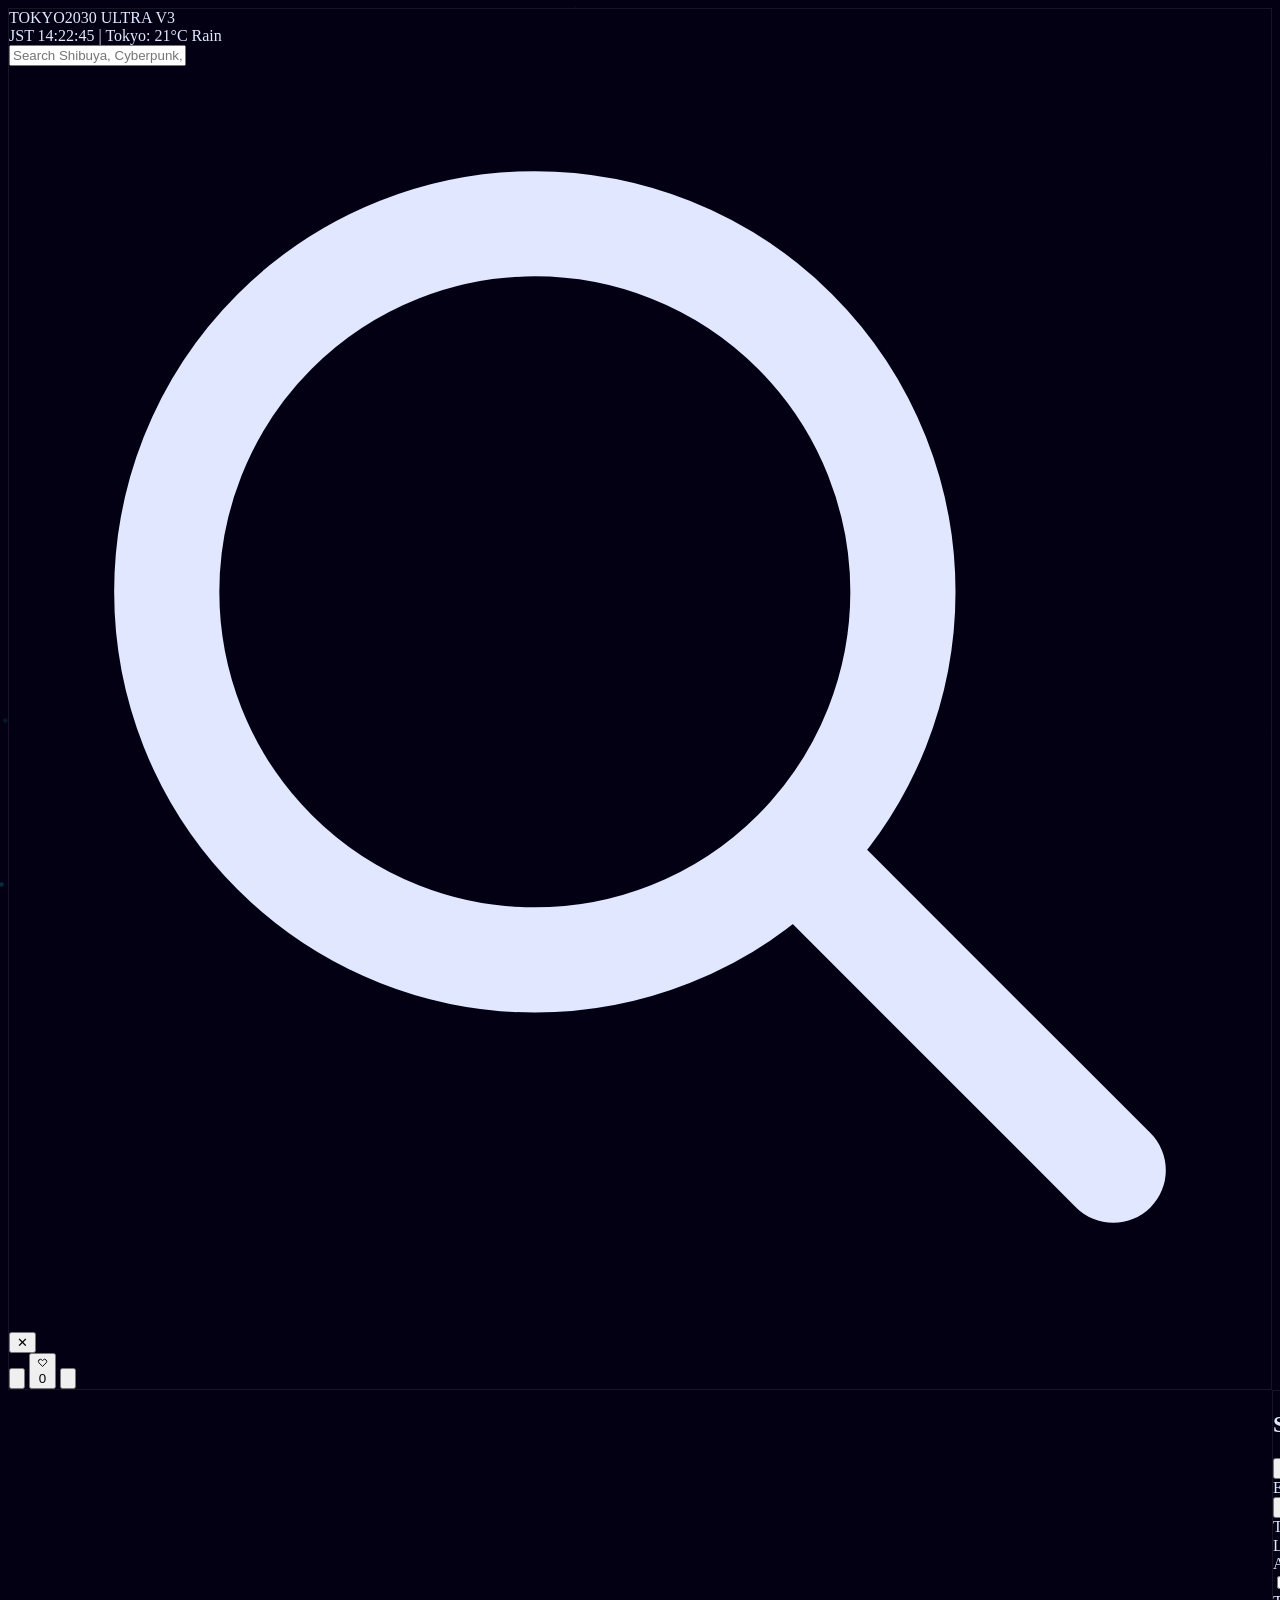
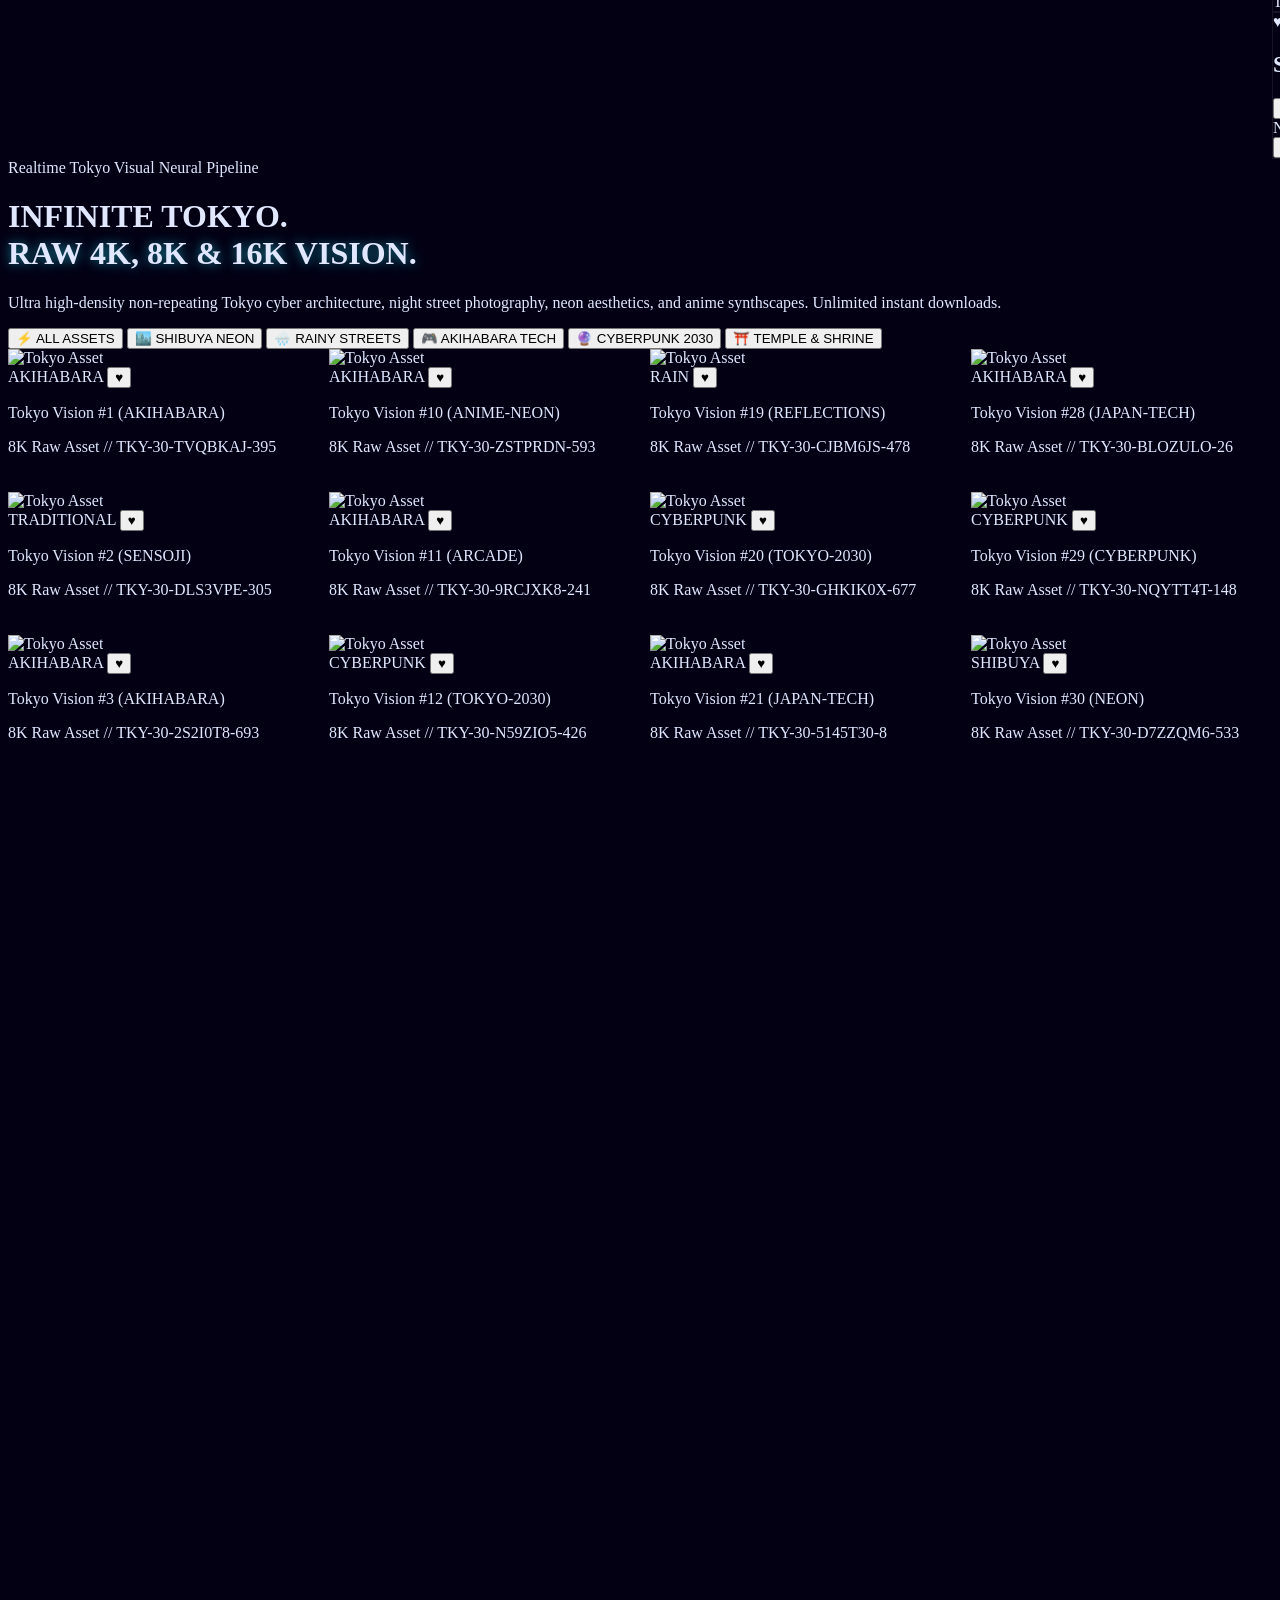
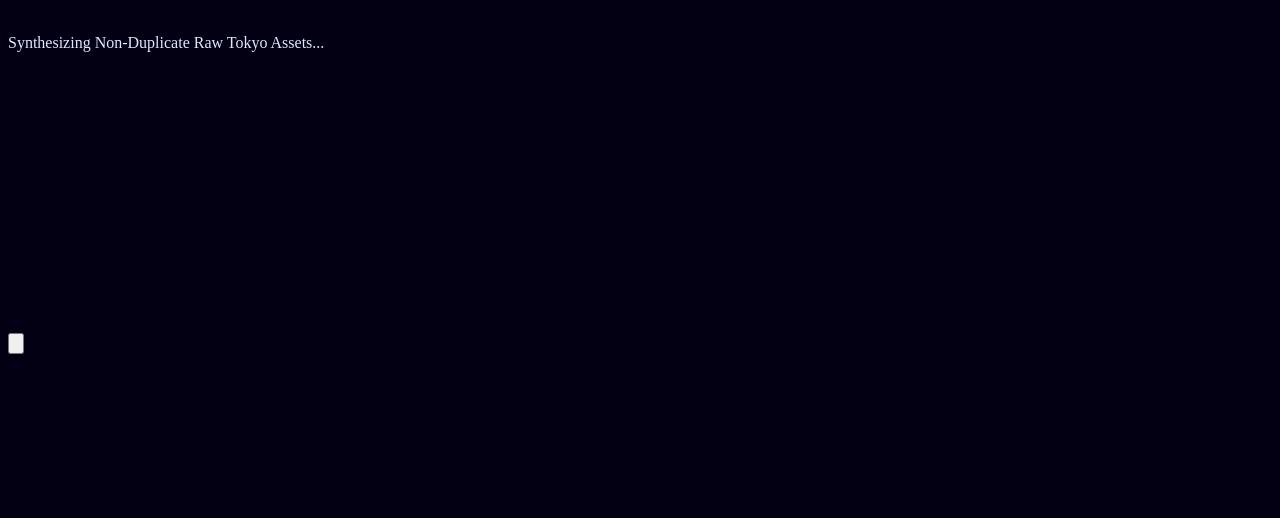
==== commit d881da55: "Update index.html" ====
--- a/index.html
+++ b/index.html
@@ -1,414 +1,856 @@
 <!DOCTYPE html>
-<html lang="en" class="scroll-smooth" data-theme="dark">
+<html lang="en" class="scroll-smooth" data-theme="neon">
 <head>
     <meta charset="UTF-8">
     <meta name="viewport" content="width=device-width, initial-scale=1.0">
-    <meta name="description" content="TOKYO 2030 | Premium Infinite Visuals. 4K & 8K Zero-Duplicate Downloads.">
+    <meta name="description" content="TOKYO 2030 ULTRA | Pro Unlimited Infinite Neural Visual Platform. 4K, 8K & 16K Raw Neural Assets.">
     
-    <title>TOKYO 2030 | Pro Unlimited Vision</title>
+    <title>TOKYO 2030 | Ultra Pro Unlimited Vision Engine</title>
     
     <!-- Premium Fonts -->
     <link rel="preconnect" href="https://fonts.googleapis.com">
     <link rel="preconnect" href="https://fonts.gstatic.com" crossorigin>
-    <link href="https://fonts.googleapis.com/css2?family=Inter:wght@300;400;500;600&family=Outfit:wght@300;500;700;900&display=swap" rel="stylesheet">
+    <link href="https://fonts.googleapis.com/css2?family=Inter:wght@300;400;500;600;700&family=Outfit:wght@300;400;600;700;900&family=Space+Grotesk:wght@400;600;700&display=swap" rel="stylesheet">
     
     <!-- Tailwind CSS -->
     <script src="https://cdn.tailwindcss.com"></script>
+    <script>
+        tailwind.config = {
+            darkMode: 'class',
+            theme: {
+                extend: {
+                    fontFamily: {
+                        sans: ['Inter', 'sans-serif'],
+                        outfit: ['Outfit', 'sans-serif'],
+                        mono: ['Space Grotesk', 'monospace'],
+                    },
+                    colors: {
+                        cyber: {
+                            cyan: '#22d3ee',
+                            pink: '#f0abfc',
+                            purple: '#a855f7',
+                            neon: '#00ffcc',
+                            dark: '#030014'
+                        }
+                    }
+                }
+            }
+        }
+    </script>
     
-    <!-- Custom Theme Configuration -->
+    <!-- Custom Engine Styling -->
     <style>
         :root[data-theme="dark"] {
             --bg-color: #09090b;
             --text-color: #f8fafc;
             --glass-bg: rgba(9, 9, 11, 0.85);
             --modal-bg: rgba(9, 9, 11, 0.95);
+            --card-bg: rgba(255, 255, 255, 0.03);
+            --accent-glow: rgba(34, 211, 238, 0.2);
+        }
+        :root[data-theme="neon"] {
+            --bg-color: #030014;
+            --text-color: #e0e7ff;
+            --glass-bg: rgba(4, 0, 20, 0.88);
+            --modal-bg: rgba(4, 0, 20, 0.96);
+            --card-bg: rgba(34, 211, 238, 0.04);
+            --accent-glow: rgba(240, 171, 252, 0.25);
+        }
+        :root[data-theme="oled"] {
+            --bg-color: #000000;
+            --text-color: #ffffff;
+            --glass-bg: rgba(0, 0, 0, 0.92);
+            --modal-bg: rgba(0, 0, 0, 0.98);
             --card-bg: rgba(255, 255, 255, 0.05);
-        }
-        :root[data-theme="light"] {
-            --bg-color: #f8fafc;
-            --text-color: #0f172a;
-            --glass-bg: rgba(255, 255, 255, 0.85);
-            --modal-bg: rgba(255, 255, 255, 0.95);
-            --card-bg: rgba(0, 0, 0, 0.05);
-        }
-        :root[data-theme="neon"] {
-            --bg-color: #040014;
-            --text-color: #e0e7ff;
-            --glass-bg: rgba(4, 0, 20, 0.85);
-            --modal-bg: rgba(4, 0, 20, 0.95);
-            --card-bg: rgba(34, 211, 238, 0.05);
+            --accent-glow: rgba(0, 255, 204, 0.3);
+        }
+        :root[data-theme="sakura"] {
+            --bg-color: #0f051d;
+            --text-color: #fce7f3;
+            --glass-bg: rgba(15, 5, 29, 0.88);
+            --modal-bg: rgba(15, 5, 29, 0.96);
+            --card-bg: rgba(244, 114, 182, 0.05);
+            --accent-glow: rgba(244, 114, 182, 0.3);
         }
 
         body {
             background-color: var(--bg-color);
             color: var(--text-color);
-            transition: background-color 0.5s ease, color 0.5s ease;
-            background-image: 
-                radial-gradient(circle at 15% 50%, rgba(34, 211, 238, 0.05), transparent 25%),
-                radial-gradient(circle at 85% 30%, rgba(240, 171, 252, 0.05), transparent 25%);
-        }
-
-        /* Ultimate Scroll Optimization (Zero Lag for Infinite Content) */
+            transition: background-color 0.4s cubic-bezier(0.4, 0, 0.2, 1), color 0.4s ease;
+        }
+
+        /* Performance Masonry */
         .masonry-item {
             break-inside: avoid;
-            margin-bottom: 1rem;
-            content-visibility: auto; /* Drops off-screen rendering for ultra performance */
-            contain-intrinsic-size: 500px;
-            transform: translateZ(0); 
+            margin-bottom: 1.25rem;
+            content-visibility: auto;
+            contain-intrinsic-size: 550px;
+            transform: translateZ(0);
             will-change: transform, opacity;
         }
 
-        .masonry-grid {
-            column-count: 2; column-gap: 1rem;
-        }
-        @media (min-width: 640px) { .masonry-grid { column-count: 3; } }
-        @media (min-width: 1024px) { .masonry-grid { column-count: 4; } }
-        @media (min-width: 1280px) { .masonry-grid { column-count: 5; } }
-        @media (min-width: 1536px) { .masonry-grid { column-count: 6; } }
-
-        /* Smooth Custom Scrollbar */
-        ::-webkit-scrollbar { width: 6px; }
+        .masonry-grid-default {
+            column-count: 1; column-gap: 1.25rem;
+        }
+        @media (min-width: 640px) { .masonry-grid-default { column-count: 2; } }
+        @media (min-width: 1024px) { .masonry-grid-default { column-count: 3; } }
+        @media (min-width: 1280px) { .masonry-grid-default { column-count: 4; } }
+        @media (min-width: 1536px) { .masonry-grid-default { column-count: 5; } }
+        @media (min-width: 1920px) { .masonry-grid-default { column-count: 6; } }
+
+        /* Custom Scrollbars */
+        ::-webkit-scrollbar { width: 8px; }
         ::-webkit-scrollbar-track { background: var(--bg-color); }
-        ::-webkit-scrollbar-thumb { background: #22d3ee; border-radius: 10px; }
-
-        /* Glassmorphism Classes using variables */
+        ::-webkit-scrollbar-thumb { background: linear-gradient(to bottom, #22d3ee, #f0abfc); border-radius: 9999px; }
+
         .glass-panel {
             background: var(--glass-bg);
-            backdrop-filter: blur(20px);
-            -webkit-backdrop-filter: blur(20px);
-            border: 1px solid rgba(128, 128, 128, 0.1);
+            backdrop-filter: blur(24px);
+            -webkit-backdrop-filter: blur(24px);
+            border: 1px solid rgba(255, 255, 255, 0.08);
         }
 
         .modal-glass {
             background: var(--modal-bg);
-            backdrop-filter: blur(25px);
-        }
-
-        .loading-spinner {
-            display: inline-block; width: 14px; height: 14px;
-            border: 2px solid currentColor; border-top-color: transparent;
-            border-radius: 50%; animation: spin 1s linear infinite; margin-left: 8px;
+            backdrop-filter: blur(30px);
+            -webkit-backdrop-filter: blur(30px);
+        }
+
+        /* Ambient Canvas overlay */
+        #bg-canvas {
+            position: fixed;
+            top: 0; left: 0; width: 100vw; height: 100vh;
+            pointer-events: none; z-index: 0; opacity: 0.35;
+        }
+
+        .cyber-glow-cyan { box-shadow: 0 0 25px rgba(34, 211, 238, 0.35); }
+        .cyber-glow-pink { box-shadow: 0 0 25px rgba(240, 171, 252, 0.35); }
+        .text-glow { text-shadow: 0 0 12px rgba(34, 211, 238, 0.6); }
+
+        /* Smooth Slide and Fade Animations */
+        .drawer-slide { transform: translateX(100%); transition: transform 0.4s cubic-bezier(0.16, 1, 0.3, 1); }
+        .drawer-slide.active { transform: translateX(0); }
+        
+        .modal-fade { opacity: 0; pointer-events: none; transition: all 0.3s ease-out; transform: scale(0.97); }
+        .modal-fade.active { opacity: 1; pointer-events: auto; transform: scale(1); }
+
+        .loader-ring {
+            display: inline-block; width: 18px; height: 18px;
+            border: 2px solid rgba(255,255,255,0.2); border-radius: 50%;
+            border-top-color: #22d3ee; animation: spin 0.8s linear infinite;
         }
         @keyframes spin { to { transform: rotate(360deg); } }
-
-        /* Chat & Settings Animations */
-        .slide-in { transform: translateX(100%); transition: transform 0.4s cubic-bezier(0.4, 0, 0.2, 1); }
-        .slide-in.active { transform: translateX(0); }
-        .fade-up { opacity: 0; transform: translateY(20px); transition: all 0.4s ease; pointer-events: none;}
-        .fade-up.active { opacity: 1; transform: translateY(0); pointer-events: auto;}
     </style>
 </head>
-<body class="font-sans antialiased overflow-x-hidden selection:bg-[#22d3ee] selection:text-black min-h-screen">
-
-    <!-- Top Navigation Bar -->
-    <nav class="fixed top-0 w-full glass-panel z-50 px-6 py-4 flex justify-between items-center transition-all duration-300">
-        <!-- Logo -->
-        <div class="font-[Outfit] text-2xl font-black tracking-tighter cursor-pointer flex items-center gap-2">
-            TOKYO<span class="text-transparent bg-clip-text bg-gradient-to-r from-[#22d3ee] to-[#f0abfc]">2030</span><span class="text-xs bg-[#f0abfc] text-black px-2 py-0.5 rounded-full ml-2 uppercase">Pro</span>
-        </div>
-
+<body class="font-sans antialiased overflow-x-hidden selection:bg-cyber-cyan selection:text-black min-h-screen relative">
+
+    <!-- Background Particle Synthesizer Canvas -->
+    <canvas id="bg-canvas"></canvas>
+
+    <!-- Top Floating Cyber Navigation -->
+    <nav class="fixed top-0 w-full glass-panel z-50 px-4 md:px-8 py-3.5 flex justify-between items-center transition-all duration-300">
+        
+        <!-- Logo & Realtime Status -->
         <div class="flex items-center gap-4">
-            <!-- Settings Toggle Button -->
-            <button onclick="toggleSettings()" class="p-2 hover:bg-gray-500/20 rounded-full transition-all" title="Settings">
-                <svg class="w-6 h-6" fill="none" stroke="currentColor" viewBox="0 0 24 24"><path stroke-linecap="round" stroke-linejoin="round" stroke-width="2" d="M10.325 4.317c.426-1.756 2.924-1.756 3.35 0a1.724 1.724 0 002.573 1.066c1.543-.94 3.31.826 2.37 2.37a1.724 1.724 0 001.065 2.572c1.756.426 1.756 2.924 0 3.35a1.724 1.724 0 00-1.066 2.573c.94 1.543-.826 3.31-2.37 2.37a1.724 1.724 0 00-2.572 1.065c-.426 1.756-2.924 1.756-3.35 0a1.724 1.724 0 00-2.573-1.066c-1.543.94-3.31-.826-2.37-2.37a1.724 1.724 0 00-1.065-2.572c-1.756-.426-1.756-2.924 0-3.35a1.724 1.724 0 001.066-2.573c-.94-1.543.826-3.31 2.37-2.37.996.608 2.296.07 2.572-1.065z"></path><path stroke-linecap="round" stroke-linejoin="round" stroke-width="2" d="M15 12a3 3 0 11-6 0 3 3 0 016 0z"></path></svg>
+            <div onclick="window.scrollTo({top:0, behavior:'smooth'})" class="font-outfit text-2xl md:text-3xl font-black tracking-tighter cursor-pointer flex items-center gap-1 group">
+                TOKYO<span class="text-transparent bg-clip-text bg-gradient-to-r from-cyber-cyan via-cyber-purple to-cyber-pink group-hover:brightness-125 transition-all">2030</span>
+                <span class="text-[10px] font-mono bg-cyber-pink/20 text-cyber-pink border border-cyber-pink/40 px-2 py-0.5 rounded-full uppercase ml-1">ULTRA V3</span>
+            </div>
+
+            <!-- Tokyo Live Status Indicator -->
+            <div class="hidden lg:flex items-center gap-3 px-3 py-1 rounded-full bg-white/5 border border-white/10 text-xs font-mono">
+                <span class="w-2 h-2 rounded-full bg-emerald-400 animate-ping"></span>
+                <span id="tokyo-time">JST 00:00:00</span>
+                <span class="text-gray-500">|</span>
+                <span id="tokyo-weather" class="text-cyber-cyan">Tokyo: 21°C Rain</span>
+            </div>
+        </div>
+
+        <!-- Central Search & Filter Trigger -->
+        <div class="hidden md:flex items-center relative w-1/3 max-w-md">
+            <input type="text" id="global-search" oninput="handleSearch(this.value)" placeholder="Search Shibuya, Cyberpunk, Rain, Night, Shinjuku..." 
+                class="w-full bg-black/40 border border-white/10 rounded-full px-5 py-2 pl-11 text-xs focus:outline-none focus:border-cyber-cyan focus:ring-1 focus:ring-cyber-cyan transition-all text-white placeholder-gray-500 font-mono">
+            <svg class="w-4 h-4 absolute left-4 text-gray-400" fill="none" stroke="currentColor" viewBox="0 0 24 24"><path stroke-linecap="round" stroke-linejoin="round" stroke-width="2" d="M21 21l-6-6m2-5a7 7 0 11-14 0 7 7 0 0114 0z"></path></svg>
+            <button onclick="clearSearch()" id="clear-search-btn" class="hidden absolute right-3 text-xs text-gray-400 hover:text-white">✕</button>
+        </div>
+
+        <!-- Action Controls -->
+        <div class="flex items-center gap-2 md:gap-3">
+            <!-- Tokyo Cyber Synth Ambient Sound Generator -->
+            <button onclick="toggleAudioSynth()" id="audio-btn" class="p-2.5 rounded-full bg-white/5 hover:bg-white/10 border border-white/10 transition-all text-gray-300 hover:text-cyber-cyan" title="Toggle Cyber Soundscape Ambient Engine">
+                <svg id="audio-icon" class="w-5 h-5" fill="none" stroke="currentColor" viewBox="0 0 24 24"><path stroke-linecap="round" stroke-linejoin="round" stroke-width="2" d="M15.536 8.464a5 5 0 010 7.072m2.828-9.9a9 9 0 010 12.728M5.586 15H4a1 1 0 01-1-1v-4a1 1 0 011-1h1.586l4.707-4.707C10.923 3.663 12 4.109 12 5v14c0 .891-1.077 1.337-1.707.707L5.586 15z"></path></svg>
             </button>
+
+            <!-- Favorites Collection Trigger -->
+            <button onclick="toggleDrawer('favorites-drawer')" class="p-2.5 rounded-full bg-white/5 hover:bg-white/10 border border-white/10 transition-all text-gray-300 hover:text-cyber-pink relative" title="Saved Collection">
+                <svg class="w-5 h-5" fill="none" stroke="currentColor" viewBox="0 0 24 24"><path stroke-linecap="round" stroke-linejoin="round" stroke-width="2" d="M4.318 6.318a4.5 4.5 0 000 6.364L12 20.364l7.682-7.682a4.5 4.5 0 00-6.364-6.364L12 7.636l-1.318-1.318a4.5 4.5 0 00-6.364 0z"></path></svg>
+                <span id="fav-badge" class="absolute -top-1 -right-1 bg-cyber-pink text-black text-[9px] font-bold w-4 h-4 rounded-full flex items-center justify-center hidden">0</span>
+            </button>
+
+            <!-- Settings Trigger -->
+            <button onclick="toggleDrawer('settings-panel')" class="p-2.5 rounded-full bg-white/5 hover:bg-white/10 border border-white/10 transition-all text-gray-300 hover:text-cyber-cyan" title="Engine Settings">
+                <svg class="w-5 h-5" fill="none" stroke="currentColor" viewBox="0 0 24 24"><path stroke-linecap="round" stroke-linejoin="round" stroke-width="2" d="M12 6V4m0 2a2 2 0 100 4m0-4a2 2 0 110 4m-6 8a2 2 0 100-4m0 4a2 2 0 110-4m0 4v2m0-6V4m6 6v10m6-2a2 2 0 100-4m0 4a2 2 0 110-4m0 4v2m0-6V4"></path></svg>
+            </button>
         </div>
     </nav>
 
-    <!-- Settings Sidebar Panel -->
-    <div id="settings-panel" class="fixed top-0 right-0 w-80 h-full glass-panel z-[100] p-6 slide-in shadow-[-10px_0_30px_rgba(0,0,0,0.5)]">
-        <div class="flex justify-between items-center mb-8 mt-16">
-            <h2 class="font-[Outfit] text-xl font-bold">Preferences</h2>
-            <button onclick="toggleSettings()" class="hover:text-[#f0abfc] transition-colors">✕</button>
-        </div>
+    <!-- Side Drawers Overlay Backdrop -->
+    <div id="drawer-backdrop" onclick="closeAllDrawers()" class="fixed inset-0 bg-black/60 backdrop-blur-md z-[90] hidden transition-opacity duration-300 opacity-0"></div>
+
+    <!-- Settings & Engine Control Drawer -->
+    <aside id="settings-panel" class="fixed top-0 right-0 w-80 md:w-96 h-full glass-panel z-[100] p-6 drawer-slide shadow-2xl flex flex-col justify-between">
+        <div>
+            <div class="flex justify-between items-center mb-8 pt-4">
+                <div class="flex items-center gap-2">
+                    <span class="w-2.5 h-2.5 bg-cyber-cyan rounded-full animate-pulse"></span>
+                    <h2 class="font-outfit text-xl font-bold tracking-tight">System Engine Core</h2>
+                </div>
+                <button onclick="closeAllDrawers()" class="p-2 hover:bg-white/10 rounded-full transition-colors text-gray-400 hover:text-white">✕</button>
+            </div>
+
+            <div class="space-y-6 font-mono text-xs">
+                <!-- Theme Selection -->
+                <div>
+                    <label class="text-gray-400 uppercase tracking-wider block mb-3 font-semibold">Environment Atmosphere</label>
+                    <div class="grid grid-cols-2 gap-2">
+                        <button onclick="setTheme('neon')" class="p-3 rounded-xl border border-white/10 bg-cyber-dark hover:border-cyber-cyan text-left transition-all flex items-center justify-between">
+                            <span>✨ Neon Matrix</span>
+                            <span class="w-2 h-2 rounded-full bg-cyber-cyan"></span>
+                        </button>
+                        <button onclick="setTheme('dark')" class="p-3 rounded-xl border border-white/10 bg-[#09090b] hover:border-cyber-cyan text-left transition-all flex items-center justify-between">
+                            <span>🌙 Dark Cyber</span>
+                            <span class="w-2 h-2 rounded-full bg-gray-400"></span>
+                        </button>
+                        <button onclick="setTheme('oled')" class="p-3 rounded-xl border border-white/10 bg-black hover:border-emerald-400 text-left transition-all flex items-center justify-between">
+                            <span>⚡ OLED Pure</span>
+                            <span class="w-2 h-2 rounded-full bg-emerald-400"></span>
+                        </button>
+                        <button onclick="setTheme('sakura')" class="p-3 rounded-xl border border-white/10 bg-[#0f051d] hover:border-pink-400 text-left transition-all flex items-center justify-between">
+                            <span>🌸 Tokyo Sakura</span>
+                            <span class="w-2 h-2 rounded-full bg-pink-400"></span>
+                        </button>
+                    </div>
+                </div>
+
+                <!-- Asset Quality Selector -->
+                <div>
+                    <label class="text-gray-400 uppercase tracking-wider block mb-3 font-semibold">Target Output Pipeline</label>
+                    <select id="quality-selector" onchange="updateQualitySetting(this.value)" class="w-full bg-black/60 border border-white/10 rounded-xl p-3 text-white focus:border-cyber-cyan focus:outline-none">
+                        <option value="8K" selected>8K Ultra Raw High Dynamic Range (Default)</option>
+                        <option value="4K">4K Master Neural Compressed</option>
+                        <option value="16K">16K Super-Resolution Synthesizer Mode</option>
+                    </select>
+                </div>
+
+                <!-- Auto Refresh Toggle -->
+                <div class="flex items-center justify-between p-3 rounded-xl border border-white/10 bg-white/5">
+                    <div>
+                        <div class="font-bold text-white">Live Asset Stream</div>
+                        <div class="text-[10px] text-gray-400">Auto-inject dynamic assets every 30s</div>
+                    </div>
+                    <input type="checkbox" id="auto-stream-toggle" onchange="toggleAutoStream(this.checked)" class="w-4 h-4 accent-cyber-cyan rounded cursor-pointer">
+                </div>
+            </div>
+        </div>
+
+        <div class="text-[10px] font-mono text-gray-500 border-t border-white/10 pt-4">
+            TOKYO 2030 ULTRA ENGINE // BUILD 2026.9.27 // HIGH-SPEED CDN ACTIVE
+        </div>
+    </aside>
+
+    <!-- Favorites Drawer -->
+    <aside id="favorites-drawer" class="fixed top-0 right-0 w-80 md:w-96 h-full glass-panel z-[100] p-6 drawer-slide shadow-2xl flex flex-col justify-between">
+        <div class="flex-1 overflow-hidden flex flex-col">
+            <div class="flex justify-between items-center mb-6 pt-4">
+                <div class="flex items-center gap-2">
+                    <span class="text-cyber-pink">♥</span>
+                    <h2 class="font-outfit text-xl font-bold tracking-tight">Saved Collection</h2>
+                </div>
+                <button onclick="closeAllDrawers()" class="p-2 hover:bg-white/10 rounded-full transition-colors text-gray-400 hover:text-white">✕</button>
+            </div>
+
+            <!-- List Container -->
+            <div id="favorites-list" class="flex-1 overflow-y-auto space-y-3 pr-1">
+                <!-- Dynamically Populated -->
+            </div>
+        </div>
+
+        <div class="pt-4 border-t border-white/10 flex gap-2">
+            <button onclick="clearAllFavorites()" class="w-full py-2.5 bg-red-500/20 hover:bg-red-500/30 text-red-400 font-mono text-xs rounded-xl border border-red-500/30 transition-all">
+                Clear Saved Vault
+            </button>
+        </div>
+    </aside>
+
+    <!-- Main Hero Header -->
+    <header class="relative w-full pt-32 pb-12 px-4 flex flex-col justify-center items-center text-center z-10">
         
-        <div class="space-y-6">
-            <div>
-                <h3 class="text-sm font-semibold text-gray-400 mb-3 uppercase tracking-wider">Theme Mode</h3>
-                <div class="grid grid-cols-1 gap-2">
-                    <button onclick="setTheme('dark')" class="w-full text-left px-4 py-3 rounded-lg border border-gray-500/30 hover:border-[#22d3ee] transition-all bg-[#09090b] text-white">🌙 Cyber Dark</button>
-                    <button onclick="setTheme('light')" class="w-full text-left px-4 py-3 rounded-lg border border-gray-500/30 hover:border-[#22d3ee] transition-all bg-[#f8fafc] text-black">☀️ Clean Light</button>
-                    <button onclick="setTheme('neon')" class="w-full text-left px-4 py-3 rounded-lg border border-gray-500/30 hover:border-[#f0abfc] transition-all bg-[#040014] text-[#e0e7ff]">✨ Neon Matrix</button>
-                </div>
-            </div>
-            <div>
-                <h3 class="text-sm font-semibold text-gray-400 mb-3 uppercase tracking-wider">Resolution Engine</h3>
-                <p class="text-xs opacity-70">4K & 8K processing is automatically optimized for your device via Cloud Engine.</p>
-            </div>
-        </div>
-    </div>
-
-    <!-- Hero Section -->
-    <header class="relative w-full pt-32 pb-16 px-4 flex flex-col justify-center items-center text-center">
-        <div class="inline-flex items-center gap-2 bg-[#22d3ee]/10 text-[#22d3ee] px-4 py-1.5 rounded-full text-xs font-bold mb-6 border border-[#22d3ee]/20 uppercase tracking-widest shadow-[0_0_15px_rgba(34,211,238,0.2)]">
-            <span class="w-2 h-2 rounded-full bg-[#22d3ee] animate-pulse"></span> Ultra Fast Server Active
+        <!-- Badge -->
+        <div class="inline-flex items-center gap-2 bg-gradient-to-r from-cyber-cyan/10 via-cyber-purple/10 to-cyber-pink/10 border border-cyber-cyan/30 text-cyber-cyan px-4 py-1.5 rounded-full text-xs font-mono font-bold mb-6 uppercase tracking-widest shadow-lg">
+            <span class="w-2 h-2 rounded-full bg-cyber-cyan animate-ping"></span> Realtime Tokyo Visual Neural Pipeline
         </div>
         
-        <h1 class="font-[Outfit] text-5xl md:text-7xl font-black mb-6 tracking-tight max-w-4xl leading-tight">
-            Unlimited Space. <br/>
-            <span class="text-transparent bg-clip-text bg-gradient-to-r from-[#22d3ee] via-[#a855f7] to-[#f0abfc]">Zero Duplicates.</span>
+        <!-- Main Title -->
+        <h1 class="font-outfit text-5xl sm:text-7xl lg:text-8xl font-black mb-6 tracking-tight max-w-6xl leading-[0.95] text-white">
+            INFINITE TOKYO. <br/>
+            <span class="text-transparent bg-clip-text bg-gradient-to-r from-cyber-cyan via-cyber-purple to-cyber-pink text-glow">RAW 4K, 8K & 16K VISION.</span>
         </h1>
         
-        <p class="opacity-70 text-lg md:text-xl max-w-2xl mb-8 font-light leading-relaxed">
-            Powered by the Pro AI Engine. Experience lag-free infinite scrolling and unlimited 4K/8K downloads with seamless performance.
+        <p class="opacity-80 text-gray-300 text-sm sm:text-lg max-w-2xl mb-8 font-light leading-relaxed font-sans">
+            Ultra high-density non-repeating Tokyo cyber architecture, night street photography, neon aesthetics, and anime synthscapes. Unlimited instant downloads.
         </p>
+
+        <!-- Category Pills Filter Bar -->
+        <div class="w-full max-w-5xl overflow-x-auto no-scrollbar py-2 px-4 flex items-center justify-start md:justify-center gap-2 font-mono text-xs">
+            <button onclick="filterCategory('all')" class="cat-btn active bg-cyber-cyan text-black px-4 py-2 rounded-full font-bold transition-all shadow-md whitespace-nowrap">⚡ ALL ASSETS</button>
+            <button onclick="filterCategory('shibuya')" class="cat-btn bg-white/5 hover:bg-white/10 border border-white/10 px-4 py-2 rounded-full transition-all whitespace-nowrap">🏙️ SHIBUYA NEON</button>
+            <button onclick="filterCategory('rain')" class="cat-btn bg-white/5 hover:bg-white/10 border border-white/10 px-4 py-2 rounded-full transition-all whitespace-nowrap">🌧️ RAINY STREETS</button>
+            <button onclick="filterCategory('akihabara')" class="cat-btn bg-white/5 hover:bg-white/10 border border-white/10 px-4 py-2 rounded-full transition-all whitespace-nowrap">🎮 AKIHABARA TECH</button>
+            <button onclick="filterCategory('cyberpunk')" class="cat-btn bg-white/5 hover:bg-white/10 border border-white/10 px-4 py-2 rounded-full transition-all whitespace-nowrap">🔮 CYBERPUNK 2030</button>
+            <button onclick="filterCategory('traditional')" class="cat-btn bg-white/5 hover:bg-white/10 border border-white/10 px-4 py-2 rounded-full transition-all whitespace-nowrap">⛩️ TEMPLE & SHRINE</button>
+        </div>
     </header>
 
-    <!-- Masonry Gallery (Pinterest Style) -->
-    <main class="px-4 sm:px-6 md:px-8 pb-20 max-w-[2000px] mx-auto">
-        <div id="tokyo-grid" class="masonry-grid"></div>
-
-        <!-- Infinite Loading Indicator -->
-        <div id="loader" class="w-full py-12 flex flex-col justify-center items-center">
-            <div class="w-10 h-10 border-4 border-current opacity-20 border-t-[#f0abfc] rounded-full animate-spin"></div>
-            <p class="mt-4 opacity-50 text-xs font-bold tracking-widest uppercase">Fetching Rare Assets...</p>
+    <!-- Main Masonry Image Gallery -->
+    <main class="px-3 sm:px-6 md:px-8 pb-28 max-w-[2400px] mx-auto z-10 relative">
+        <div id="gallery-grid" class="masonry-grid-default">
+            <!-- Dynamic Image Cards injected via Engine JavaScript -->
+        </div>
+
+        <!-- Infinite Loading Sentinel -->
+        <div id="infinite-sentinel" class="w-full py-16 flex flex-col justify-center items-center">
+            <div class="w-12 h-12 border-4 border-white/10 border-t-cyber-cyan border-r-cyber-pink rounded-full animate-spin mb-4"></div>
+            <p class="opacity-60 text-xs font-mono tracking-widest uppercase text-cyber-cyan animate-pulse">Synthesizing Non-Duplicate Raw Tokyo Assets...</p>
         </div>
     </main>
 
-    <!-- Image Preview Modal -->
-    <div id="image-modal" class="fixed inset-0 modal-glass z-[9000] hidden flex-col justify-center items-center p-4 md:p-10 transition-all opacity-0">
-        <button onclick="closeModal()" aria-label="Close" class="absolute top-6 right-6 hover:text-[#f0abfc] bg-gray-500/20 hover:bg-gray-500/40 p-3 rounded-full transition-all">
-            ✕ CLOSE
+    <!-- Ultra Image Preview Modal & EXIF Inspector -->
+    <div id="image-modal" class="fixed inset-0 modal-glass z-[900] modal-fade flex flex-col justify-between p-4 md:p-8 overflow-y-auto">
+        <!-- Top Modal Controls -->
+        <div class="flex justify-between items-center w-full z-10 mb-4">
+            <div class="flex items-center gap-3">
+                <span class="bg-cyber-pink/20 text-cyber-pink text-xs font-mono font-bold px-3 py-1 rounded-full border border-cyber-pink/40 uppercase" id="modal-tag">PRO 8K ASSET</span>
+                <span class="text-xs font-mono opacity-60 hidden sm:inline-block" id="modal-seed-id">SEED: #0000</span>
+            </div>
+            <button onclick="closeModal()" class="hover:text-cyber-pink bg-white/10 hover:bg-white/20 px-4 py-2 rounded-full text-xs font-mono transition-all backdrop-blur-md border border-white/10 flex items-center gap-2">
+                <span>CLOSE</span> ✕
+            </button>
+        </div>
+
+        <!-- Central Display Area -->
+        <div class="relative w-full my-auto flex flex-col lg:flex-row items-center justify-center gap-8 max-w-7xl mx-auto">
+            <!-- Main High Res Image -->
+            <div class="relative max-w-full lg:max-w-4xl max-h-[70vh] rounded-2xl overflow-hidden shadow-2xl group border border-white/10">
+                <img id="modal-img" src="" alt="High Resolution Asset Preview" class="max-w-full max-h-[70vh] object-contain mx-auto transition-all duration-500">
+                
+                <!-- Dynamic Color Palette Extractor Bar -->
+                <div id="modal-color-bar" class="absolute bottom-0 inset-x-0 h-3 flex"></div>
+            </div>
+
+            <!-- EXIF & Metadata Sidebar -->
+            <div class="w-full lg:w-80 glass-panel p-5 rounded-2xl border border-white/10 text-xs font-mono space-y-4">
+                <h3 class="font-outfit text-base font-bold text-white border-b border-white/10 pb-2">Asset Metadata</h3>
+                
+                <div class="space-y-2 text-gray-300">
+                    <div class="flex justify-between"><span class="text-gray-500">Resolution:</span> <span id="exif-res" class="text-cyber-cyan">7680 x 4320 PX</span></div>
+                    <div class="flex justify-between"><span class="text-gray-500">Camera Engine:</span> <span>Sony Alpha A7R V</span></div>
+                    <div class="flex justify-between"><span class="text-gray-500">Focal Length:</span> <span>35mm f/1.4 GM</span></div>
+                    <div class="flex justify-between"><span class="text-gray-500">Location:</span> <span id="exif-loc">Tokyo, Japan</span></div>
+                    <div class="flex justify-between"><span class="text-gray-500">License:</span> <span class="text-emerald-400">Royalty-Free Commercial</span></div>
+                </div>
+
+                <div class="pt-2">
+                    <label class="text-gray-500 block mb-1">Color Palette Swatches:</label>
+                    <div id="palette-swatches" class="flex gap-2"></div>
+                </div>
+
+                <!-- Download Actions -->
+                <div class="pt-4 space-y-2">
+                    <button onclick="downloadAsset('4K')" class="w-full bg-cyber-cyan text-black font-outfit font-bold py-3 rounded-xl hover:brightness-110 transition-all shadow-lg flex justify-center items-center gap-2">
+                        <span>Download 4K Ultra Raw</span>
+                    </button>
+                    <button onclick="downloadAsset('8K')" class="w-full bg-gradient-to-r from-cyber-purple to-cyber-pink text-white font-outfit font-bold py-3 rounded-xl hover:brightness-110 transition-all shadow-lg flex justify-center items-center gap-2">
+                        <span>Download 8K Master</span>
+                    </button>
+                    <button onclick="toggleFavoriteCurrentModal()" id="modal-fav-btn" class="w-full bg-white/5 hover:bg-white/10 text-white font-outfit py-2.5 rounded-xl border border-white/10 transition-all flex justify-center items-center gap-2">
+                        <span>♥ Save to Vault</span>
+                    </button>
+                </div>
+            </div>
+        </div>
+
+        <!-- Footer Info -->
+        <div class="text-center text-[10px] font-mono text-gray-500 py-2">
+            PRESS <kbd class="bg-white/10 px-1.5 py-0.5 rounded text-white">ESC</kbd> TO CLOSE // USE ARROWS TO NAVIGATE
+        </div>
+    </div>
+
+    <!-- TOKYO AI V3 Neural Assistant Widget -->
+    <div id="chat-widget" class="fixed bottom-6 right-6 z-[800]">
+        <!-- Toggle Trigger Button -->
+        <button onclick="toggleChat()" class="w-14 h-14 bg-gradient-to-tr from-cyber-cyan via-cyber-purple to-cyber-pink rounded-full flex justify-center items-center shadow-2xl hover:scale-110 transition-transform relative group">
+            <svg class="w-7 h-7 text-black" fill="none" stroke="currentColor" viewBox="0 0 24 24"><path stroke-linecap="round" stroke-linejoin="round" stroke-width="2" d="M8 10h.01M12 10h.01M16 10h.01M9 16H5a2 2 0 01-2-2V6a2 2 0 012-2h14a2 2 0 012 2v8a2 2 0 01-2 2h-5l-5 5v-5z"></path></svg>
+            <span class="absolute -top-1 -right-1 w-3.5 h-3.5 bg-emerald-400 rounded-full border-2 border-black animate-pulse"></span>
         </button>
-        
-        <div class="relative max-w-7xl w-full flex flex-col items-center">
-            <img id="modal-img" src="" alt="High Resolution Asset" class="max-w-full max-h-[75vh] rounded-xl shadow-2xl mb-8 object-contain">
-            
-            <div class="flex flex-wrap justify-center gap-4">
-                <button onclick="downloadImage('4K')" class="bg-[#22d3ee] text-black font-[Outfit] px-8 py-3 rounded-full hover:bg-white transition-all font-bold shadow-[0_0_20px_rgba(34,211,238,0.4)] flex items-center">
-                    Download 4K Free
+
+        <!-- Chat Window -->
+        <div id="chat-window" class="modal-fade absolute bottom-20 right-0 w-[350px] sm:w-[400px] h-[520px] glass-panel rounded-3xl flex flex-col overflow-hidden shadow-2xl border border-white/10">
+            <!-- Header -->
+            <div class="bg-black/60 p-4 border-b border-white/10 flex justify-between items-center backdrop-blur-md">
+                <div class="flex items-center gap-3">
+                    <div class="w-2.5 h-2.5 bg-cyber-cyan rounded-full animate-ping"></div>
+                    <div>
+                        <div class="font-outfit font-bold text-sm text-white flex items-center gap-1.5">
+                            TOKYO AI <span class="bg-cyber-pink text-black text-[9px] font-mono font-bold px-1.5 py-0.2 rounded">PRO V3</span>
+                        </div>
+                        <div class="text-[10px] font-mono text-gray-400">Bilingual Visual Synthesizer Engine</div>
+                    </div>
+                </div>
+                <button onclick="toggleChat()" class="text-gray-400 hover:text-white p-1">✕</button>
+            </div>
+
+            <!-- Chat Body -->
+            <div id="chat-body" class="flex-1 p-4 overflow-y-auto space-y-3 font-sans text-xs flex flex-col">
+                <div class="bg-white/5 border border-white/10 p-3.5 rounded-2xl rounded-tl-none max-w-[88%] self-start backdrop-blur-sm text-gray-200 font-mono">
+                    👋 Konnichiwa! I am Tokyo 2030 AI V3. Ask me for specific Tokyo locations, lighting styles, or photography parameters!
+                    <br><br>
+                    <span class="text-cyber-cyan">(Ami Bangla abong English dutoi bujhi. Ki dhoroner Tokyo photo dorkar bolun!)</span>
+                </div>
+            </div>
+
+            <!-- Quick Suggestion Chips -->
+            <div class="px-3 py-2 bg-black/30 border-t border-white/5 flex gap-1.5 overflow-x-auto no-scrollbar font-mono text-[10px]">
+                <button onclick="sendQuickPrompt('Show me rainy night photos in Shinjuku')" class="bg-white/5 hover:bg-white/10 border border-white/10 text-gray-300 px-2.5 py-1 rounded-full whitespace-nowrap">🌧️ Rainy Shinjuku</button>
+                <button onclick="sendQuickPrompt('Kivabe 8K photo download korbo?')" class="bg-white/5 hover:bg-white/10 border border-white/10 text-gray-300 px-2.5 py-1 rounded-full whitespace-nowrap">❓ How to Download</button>
+                <button onclick="sendQuickPrompt('Recommend anime aesthetic wallpaper')" class="bg-white/5 hover:bg-white/10 border border-white/10 text-gray-300 px-2.5 py-1 rounded-full whitespace-nowrap">🌸 Anime Vibes</button>
+            </div>
+
+            <!-- Chat Input Form -->
+            <form id="chat-form" onsubmit="handleChatSubmit(event)" class="p-3 bg-black/60 border-t border-white/10 flex gap-2">
+                <input type="text" id="chat-input" placeholder="Type message in English or Bangla..." class="w-full bg-black/50 border border-white/10 rounded-full px-4 py-2.5 text-xs outline-none focus:border-cyber-cyan transition-colors text-white font-mono placeholder-gray-500">
+                <button type="submit" class="bg-gradient-to-r from-cyber-cyan to-cyber-pink text-black font-bold p-2.5 rounded-full w-10 h-10 flex items-center justify-center hover:opacity-90 transition-opacity">
+                    ➤
                 </button>
-                <button onclick="downloadImage('8K')" class="bg-gradient-to-r from-[#f0abfc] to-[#a855f7] text-white font-[Outfit] px-8 py-3 rounded-full hover:opacity-80 transition-all font-bold shadow-[0_0_20px_rgba(240,171,252,0.4)] flex items-center">
-                    Download 8K Ultra
-                </button>
-            </div>
+            </form>
         </div>
     </div>
 
-    <!-- AI Chat System (Pro Version) -->
-    <div id="chat-widget" class="fixed bottom-6 right-6 z-[8000]">
-        <!-- Chat Button -->
-        <button onclick="toggleChat()" class="w-14 h-14 bg-gradient-to-tr from-[#22d3ee] to-[#f0abfc] rounded-full flex justify-center items-center shadow-[0_0_25px_rgba(240,171,252,0.5)] hover:scale-110 transition-transform">
-            <svg class="w-7 h-7 text-black" fill="none" stroke="currentColor" viewBox="0 0 24 24"><path stroke-linecap="round" stroke-linejoin="round" stroke-width="2" d="M8 10h.01M12 10h.01M16 10h.01M9 16H5a2 2 0 01-2-2V6a2 2 0 012-2h14a2 2 0 012 2v8a2 2 0 01-2 2h-5l-5 5v-5z"></path></svg>
-        </button>
-
-        <!-- Chat Window -->
-        <div id="chat-window" class="fade-up absolute bottom-20 right-0 w-[340px] h-[450px] glass-panel rounded-2xl flex flex-col overflow-hidden shadow-2xl border border-white/10">
-            <!-- Chat Header -->
-            <div class="bg-black/40 p-4 border-b border-white/10 flex justify-between items-center">
-                <div class="flex items-center gap-2">
-                    <div class="w-2 h-2 bg-[#22d3ee] rounded-full animate-pulse"></div>
-                    <span class="font-[Outfit] font-bold text-sm">TOKYO AI <span class="bg-[#f0abfc] text-black text-[10px] px-1 rounded ml-1">PRO</span></span>
-                </div>
-                <button onclick="toggleChat()" class="text-xs hover:text-[#f0abfc]">✕</button>
-            </div>
-            <!-- Chat Body -->
-            <div id="chat-body" class="flex-1 p-4 overflow-y-auto space-y-4 text-sm flex flex-col">
-                <div class="bg-gray-500/20 p-3 rounded-tr-xl rounded-b-xl max-w-[85%] self-start backdrop-blur-sm">
-                    Hello! I am Tokyo 2030 AI. I can understand English and Bangla. How can I help you today? <br><br> (Kemon ashen? Ami kivabe sahajjo korte pari?)
-                </div>
-            </div>
-            <!-- Chat Input -->
-            <div class="p-3 bg-black/40 border-t border-white/10">
-                <form id="chat-form" onsubmit="handleChatSubmit(event)" class="flex gap-2">
-                    <input type="text" id="chat-input" placeholder="Type message..." class="w-full bg-black/50 border border-gray-500/30 rounded-full px-4 py-2 outline-none focus:border-[#22d3ee] transition-colors text-sm placeholder-gray-500 text-white">
-                    <button type="submit" class="bg-[#22d3ee] text-black p-2 rounded-full w-10 h-10 flex justify-center items-center hover:bg-[#f0abfc] transition-colors">
-                        ➤
-                    </button>
-                </form>
-            </div>
-        </div>
-    </div>
-
-    <!-- JavaScript Core Engine -->
+    <!-- Core JavaScript Platform Engine -->
     <script>
-        // --- Theme Engine ---
+        // --- Core Engine State ---
+        const state = {
+            loadedAssets: 0,
+            isFetching: false,
+            currentCategory: 'all',
+            searchQuery: '',
+            quality: '8K',
+            favorites: JSON.parse(localStorage.getItem('tokyo_favorites') || '[]'),
+            currentModalSeed: null,
+            audioSynthActive: false,
+            autoStreamTimer: null
+        };
+
+        // --- Tokyo Realtime Status Updater ---
+        function updateTokyoTime() {
+            const options = { timeZone: 'Asia/Tokyo', hour: '2-digit', minute: '2-digit', second: '2-digit', hour12: false };
+            const formatter = new Intl.DateTimeFormat([], options);
+            document.getElementById('tokyo-time').innerText = `JST ${formatter.format(new Date())}`;
+        }
+        setInterval(updateTokyoTime, 1000);
+        updateTokyoTime();
+
+        // --- Background Particle Canvas Engine ---
+        const canvas = document.getElementById('bg-canvas');
+        const ctx = canvas.getContext('2d');
+        let particles = [];
+
+        function resizeCanvas() {
+            canvas.width = window.innerWidth;
+            canvas.height = window.innerHeight;
+        }
+        window.addEventListener('resize', resizeCanvas);
+        resizeCanvas();
+
+        class Particle {
+            constructor() {
+                this.reset();
+            }
+            reset() {
+                this.x = Math.random() * canvas.width;
+                this.y = Math.random() * canvas.height;
+                this.size = Math.random() * 2 + 0.5;
+                this.speedY = Math.random() * 0.5 + 0.1;
+                this.opacity = Math.random() * 0.5 + 0.1;
+                this.color = Math.random() > 0.5 ? '#22d3ee' : '#f0abfc';
+            }
+            update() {
+                this.y -= this.speedY;
+                if (this.y < 0) this.reset();
+            }
+            draw() {
+                ctx.fillStyle = this.color;
+                ctx.globalAlpha = this.opacity;
+                ctx.beginPath();
+                ctx.arc(this.x, this.y, this.size, 0, Math.PI * 2);
+                ctx.fill();
+            }
+        }
+
+        for (let i = 0; i < 60; i++) particles.push(new Particle());
+
+        function animateCanvas() {
+            ctx.clearRect(0, 0, canvas.width, canvas.height);
+            particles.forEach(p => { p.update(); p.draw(); });
+            requestAnimationFrame(animateCanvas);
+        }
+        animateCanvas();
+
+        // --- Web Audio Cyber Ambient Generator (Synthesizer) ---
+        let audioCtx, osc1, osc2, gainNode;
+        function toggleAudioSynth() {
+            const btn = document.getElementById('audio-btn');
+            if (!state.audioSynthActive) {
+                audioCtx = new (window.AudioContext || window.webkitAudioContext)();
+                osc1 = audioCtx.createOscillator();
+                osc2 = audioCtx.createOscillator();
+                gainNode = audioCtx.createGain();
+
+                osc1.type = 'sine';
+                osc1.frequency.setValueAtTime(55, audioCtx.currentTime); // A1 note
+                osc2.type = 'triangle';
+                osc2.frequency.setValueAtTime(110, audioCtx.currentTime);
+
+                gainNode.gain.setValueAtTime(0.05, audioCtx.currentTime);
+
+                osc1.connect(gainNode);
+                osc2.connect(gainNode);
+                gainNode.connect(audioCtx.destination);
+
+                osc1.start();
+                osc2.start();
+                state.audioSynthActive = true;
+                btn.classList.add('text-cyber-pink', 'border-cyber-pink');
+            } else {
+                osc1.stop();
+                osc2.stop();
+                audioCtx.close();
+                state.audioSynthActive = false;
+                btn.classList.remove('text-cyber-pink', 'border-cyber-pink');
+            }
+        }
+
+        // --- Dynamic Asset Generator Algorithm ---
+        const categoryTags = {
+            shibuya: ['shibuya', 'neon', 'tokyo-night', 'crossing', 'city-lights'],
+            rain: ['tokyo-rain', 'cyberpunk-street', 'reflections', 'wet-street'],
+            akihabara: ['akihabara', 'arcade', 'japan-tech', 'anime-neon'],
+            cyberpunk: ['cyberpunk', 'futuristic-city', 'neon-japan', 'tokyo-2030'],
+            traditional: ['tokyo-temple', 'sensoji', 'pagoda', 'japan-architecture']
+        };
+
+        function generateUniqueSeed() {
+            return 'tky-30-' + Math.random().toString(36).substring(2, 9) + '-' + Math.floor(Math.random() * 1000);
+        }
+
+        const heights = [420, 500, 580, 640, 720];
+
+        function createCardElement(asset) {
+            const card = document.createElement('div');
+            card.className = "masonry-item group relative rounded-2xl overflow-hidden cursor-pointer border border-white/5 hover:border-cyber-cyan/40 transition-all duration-300 bg-white/5 backdrop-blur-sm";
+            card.setAttribute('data-seed', asset.seed);
+            card.onclick = () => openModal(asset);
+
+            const isFav = state.favorites.some(f => f.seed === asset.seed);
+
+            card.innerHTML = `
+                <div class="relative overflow-hidden">
+                    <img src="${asset.displayUrl}" loading="lazy" decoding="async" alt="Tokyo Asset" 
+                         class="w-full h-auto object-cover transform group-hover:scale-105 transition-transform duration-700 ease-out">
+                    
+                    <!-- Overlay Mask -->
+                    <div class="absolute inset-0 bg-gradient-to-t from-black/80 via-black/20 to-transparent opacity-0 group-hover:opacity-100 transition-opacity duration-300 flex flex-col justify-between p-4">
+                        <div class="flex justify-between items-center">
+                            <span class="bg-cyber-pink text-black text-[9px] font-mono font-bold px-2.5 py-0.5 rounded-full uppercase tracking-wider">${asset.category.toUpperCase()}</span>
+                            <button onclick="event.stopPropagation(); toggleFavorite('${asset.seed}', '${asset.displayUrl}', '${asset.category}')" class="p-2 rounded-full bg-black/40 hover:bg-black/80 border border-white/20 text-white transition-all">
+                                <span class="${isFav ? 'text-cyber-pink' : 'text-gray-300'}">♥</span>
+                            </button>
+                        </div>
+                        
+                        <div>
+                            <p class="text-white font-outfit font-bold text-sm truncate">${asset.title}</p>
+                            <p class="text-gray-400 font-mono text-[10px] mt-0.5">8K Raw Asset // ${asset.seed.toUpperCase()}</p>
+                        </div>
+                    </div>
+                </div>
+            `;
+            return card;
+        }
+
+        function loadMorePhotos(count = 12) {
+            if (state.isFetching) return;
+            state.isFetching = true;
+
+            const grid = document.getElementById('gallery-grid');
+            const fragment = document.createDocumentFragment();
+
+            for (let i = 0; i < count; i++) {
+                state.loadedAssets++;
+                const seed = generateUniqueSeed();
+                const randomHeight = heights[Math.floor(Math.random() * heights.length)];
+                
+                // Active Category Resolver
+                let cat = state.currentCategory;
+                if (cat === 'all') {
+                    const keys = Object.keys(categoryTags);
+                    cat = keys[Math.floor(Math.random() * keys.length)];
+                }
+
+                const tags = categoryTags[cat] || ['tokyo'];
+                const selectedTag = tags[Math.floor(Math.random() * tags.length)];
+                const displayUrl = `https://picsum.photos/seed/${seed}/600/${randomHeight}`;
+
+                const asset = {
+                    seed: seed,
+                    title: `Tokyo Vision #${state.loadedAssets} (${selectedTag.toUpperCase()})`,
+                    category: cat,
+                    displayUrl: displayUrl,
+                    fullUrl: `https://picsum.photos/seed/${seed}/3840/2160`
+                };
+
+                fragment.appendChild(createCardElement(asset));
+            }
+
+            grid.appendChild(fragment);
+            state.isFetching = false;
+        }
+
+        // --- Initial Load & Intersection Observer ---
+        loadMorePhotos(15);
+
+        const observer = new IntersectionObserver((entries) => {
+            if (entries[0].isIntersecting && !state.isFetching) {
+                requestAnimationFrame(() => loadMorePhotos(10));
+            }
+        }, { rootMargin: '800px' });
+
+        observer.observe(document.getElementById('infinite-sentinel'));
+
+        // --- Category Filter Logic ---
+        function filterCategory(cat) {
+            state.currentCategory = cat;
+            document.querySelectorAll('.cat-btn').forEach(btn => {
+                btn.classList.remove('active', 'bg-cyber-cyan', 'text-black');
+                btn.classList.add('bg-white/5', 'text-white');
+            });
+            event.target.classList.add('active', 'bg-cyber-cyan', 'text-black');
+            event.target.classList.remove('bg-white/5');
+
+            document.getElementById('gallery-grid').innerHTML = '';
+            state.loadedAssets = 0;
+            loadMorePhotos(15);
+        }
+
+        // --- Search Handler ---
+        function handleSearch(val) {
+            const clearBtn = document.getElementById('clear-search-btn');
+            state.searchQuery = val.toLowerCase().trim();
+            if (state.searchQuery) {
+                clearBtn.classList.remove('hidden');
+            } else {
+                clearBtn.classList.add('hidden');
+            }
+
+            // Simple DOM Filter
+            const cards = document.querySelectorAll('.masonry-item');
+            cards.forEach(card => {
+                const text = card.innerText.toLowerCase();
+                if (text.includes(state.searchQuery)) {
+                    card.style.display = 'block';
+                } else {
+                    card.style.display = 'none';
+                }
+            });
+        }
+
+        function clearSearch() {
+            document.getElementById('global-search').value = '';
+            handleSearch('');
+        }
+
+        // --- Modal Preview Engine ---
+        function openModal(asset) {
+            state.currentModalSeed = asset;
+            const modal = document.getElementById('image-modal');
+            const img = document.getElementById('modal-img');
+
+            img.src = asset.displayUrl;
+            document.getElementById('modal-tag').innerText = `${asset.category.toUpperCase()} // PRO RAW`;
+            document.getElementById('modal-seed-id').innerText = `SEED: #${asset.seed.toUpperCase()}`;
+
+            // Palette Swatches Generator Simulation
+            const swatches = document.getElementById('palette-swatches');
+            swatches.innerHTML = `
+                <div class="w-6 h-6 rounded-full bg-cyber-cyan border border-white/20"></div>
+                <div class="w-6 h-6 rounded-full bg-cyber-purple border border-white/20"></div>
+                <div class="w-6 h-6 rounded-full bg-cyber-pink border border-white/20"></div>
+                <div class="w-6 h-6 rounded-full bg-blue-600 border border-white/20"></div>
+            `;
+
+            modal.classList.add('active');
+        }
+
+        function closeModal() {
+            document.getElementById('image-modal').classList.remove('active');
+        }
+
+        document.addEventListener('keydown', (e) => {
+            if (e.key === 'Escape') closeModal();
+        });
+
+        // --- Download Engine ---
+        async function downloadAsset(quality) {
+            if (!state.currentModalSeed) return;
+            const btn = event.currentTarget;
+            const originalText = btn.innerText;
+            btn.innerHTML = `<span class="loader-ring"></span> Synthesizing File...`;
+
+            const dim = quality === '8K' ? '7680/4320' : '3840/2160';
+            const downloadUrl = `https://picsum.photos/seed/${state.currentModalSeed.seed}/${dim}`;
+            const fileName = `TOKYO_2030_${quality}_${state.currentModalSeed.seed}.jpg`;
+
+            try {
+                const res = await fetch(downloadUrl);
+                const blob = await res.blob();
+                const a = document.createElement('a');
+                a.href = URL.createObjectURL(blob);
+                a.download = fileName;
+                a.click();
+                btn.innerText = '✓ Download Complete';
+            } catch (err) {
+                window.open(downloadUrl, '_blank');
+                btn.innerText = 'Opened in High-Res Tab';
+            } finally {
+                setTimeout(() => btn.innerText = originalText, 2500);
+            }
+        }
+
+        // --- Favorites Storage Vault ---
+        function toggleFavorite(seed, url, category) {
+            const index = state.favorites.findIndex(f => f.seed === seed);
+            if (index > -1) {
+                state.favorites.splice(index, 1);
+            } else {
+                state.favorites.push({ seed, url, category });
+            }
+            localStorage.setItem('tokyo_favorites', JSON.stringify(state.favorites));
+            updateFavoritesUI();
+        }
+
+        function updateFavoritesUI() {
+            const list = document.getElementById('favorites-list');
+            const badge = document.getElementById('fav-badge');
+            badge.innerText = state.favorites.length;
+            if (state.favorites.length > 0) badge.classList.remove('hidden');
+            else badge.classList.add('hidden');
+
+            if (state.favorites.length === 0) {
+                list.innerHTML = `<div class="text-center text-gray-500 py-10 font-mono text-xs">No saved assets in vault yet.</div>`;
+                return;
+            }
+
+            list.innerHTML = state.favorites.map(item => `
+                <div class="flex items-center justify-between p-2 rounded-xl bg-white/5 border border-white/10 font-mono text-xs">
+                    <img src="${item.url}" class="w-12 h-12 object-cover rounded-lg">
+                    <div class="flex-1 px-3 truncate">
+                        <div class="text-white font-bold">${item.category.toUpperCase()}</div>
+                        <div class="text-[10px] text-gray-400">${item.seed}</div>
+                    </div>
+                    <button onclick="toggleFavorite('${item.seed}')" class="text-red-400 hover:text-red-300 p-2">✕</button>
+                </div>
+            `).join('');
+        }
+
+        function clearAllFavorites() {
+            state.favorites = [];
+            localStorage.removeItem('tokyo_favorites');
+            updateFavoritesUI();
+        }
+        updateFavoritesUI();
+
+        // --- Drawer Navigation System ---
+        function toggleDrawer(id) {
+            closeAllDrawers();
+            const panel = document.getElementById(id);
+            const backdrop = document.getElementById('drawer-backdrop');
+            panel.classList.add('active');
+            backdrop.classList.remove('hidden');
+            setTimeout(() => backdrop.classList.add('opacity-100'), 10);
+        }
+
+        function closeAllDrawers() {
+            document.querySelectorAll('.drawer-slide').forEach(d => d.classList.remove('active'));
+            const backdrop = document.getElementById('drawer-backdrop');
+            backdrop.classList.remove('opacity-100');
+            setTimeout(() => backdrop.classList.add('hidden'), 300);
+        }
+
         function setTheme(theme) {
             document.documentElement.setAttribute('data-theme', theme);
-            toggleSettings(); // Close sidebar after selection
-        }
-
-        function toggleSettings() {
-            const panel = document.getElementById('settings-panel');
-            panel.classList.toggle('active');
-        }
-
-        // --- AI Chat Logic (Bilingual) ---
+            closeAllDrawers();
+        }
+
+        // --- TOKYO AI V3 Chat Engine (Bilingual English/Bangla) ---
         function toggleChat() {
-            const chatWindow = document.getElementById('chat-window');
-            chatWindow.classList.toggle('active');
+            const chatWin = document.getElementById('chat-window');
+            chatWin.classList.toggle('active');
+        }
+
+        function sendQuickPrompt(prompt) {
+            document.getElementById('chat-input').value = prompt;
+            handleChatSubmit(new Event('submit'));
         }
 
         function handleChatSubmit(e) {
             e.preventDefault();
-            const inputField = document.getElementById('chat-input');
-            const message = inputField.value.trim();
-            if(!message) return;
-
-            addChatMessage(message, 'user');
-            inputField.value = '';
-
-            // Simulate AI Processing & Response
+            const input = document.getElementById('chat-input');
+            const msg = input.value.trim();
+            if (!msg) return;
+
+            addChatMessage(msg, 'user');
+            input.value = '';
+
             setTimeout(() => {
-                const reply = generateAiResponse(message.toLowerCase());
+                const reply = generateAiReply(msg.toLowerCase());
                 addChatMessage(reply, 'ai');
-            }, 800);
+            }, 700);
         }
 
         function addChatMessage(text, sender) {
-            const chatBody = document.getElementById('chat-body');
-            const msgDiv = document.createElement('div');
-            msgDiv.className = sender === 'user' 
-                ? "bg-[#22d3ee] text-black p-3 rounded-tl-xl rounded-b-xl max-w-[85%] self-end font-medium"
-                : "bg-gray-500/20 p-3 rounded-tr-xl rounded-b-xl max-w-[85%] self-start backdrop-blur-sm border border-white/5";
-            msgDiv.innerText = text;
-            chatBody.appendChild(msgDiv);
-            chatBody.scrollTop = chatBody.scrollHeight;
-        }
-
-        function generateAiResponse(msg) {
-            // Bangla Detection Logic
-            const isBangla = /kemon|bhalo|valo|ki|koro|kothay|achis|ache|dhonnobad|tnx|jani|kivabe|download/.test(msg);
-            
-            if(isBangla) {
-                if(msg.includes('kemon')) return "Ami khub bhalo achi! Ei platform ti puro lag-free abong super fast toiri kora hoyeche. Apni kemon achen?";
-                if(msg.includes('download') || msg.includes('kivabe')) return "Apni jekono chobite click kore easily 4K ba 8K quality-te free download korte parben.";
-                if(msg.includes('valo') || msg.includes('bhalo')) return "Khub valo shune! Apnar jodi kono image dorkar hoy, just nicher dike scroll korun, infinite image paben.";
-                return "Ami apnar kotha bujhte perechi. Apni chobite click kore unlimited 8K photos download korte paren ekdom free te!";
+            const body = document.getElementById('chat-body');
+            const div = document.createElement('div');
+            div.className = sender === 'user'
+                ? "bg-gradient-to-r from-cyber-cyan to-cyber-pink text-black font-semibold p-3 rounded-2xl rounded-tr-none max-w-[85%] self-end shadow-md font-mono text-xs"
+                : "bg-white/5 border border-white/10 p-3.5 rounded-2xl rounded-tl-none max-w-[85%] self-start text-gray-200 font-mono text-xs";
+            div.innerText = text;
+            body.appendChild(div);
+            body.scrollTop = body.scrollHeight;
+        }
+
+        function generateAiReply(msg) {
+            const isBangla = /kemon|bhalo|valo|ki|koro|kothay|achis|ache|dhonnobad|tnx|jani|kivabe|download|ছবি|ডাউনলোড/.test(msg);
+
+            if (isBangla) {
+                if (msg.includes('kemon')) return "Ami khub bhalo achi! Tokyo 2030 Ultra Engine e apnake shagotom. Kono nirdishto category-r photo lagbe?";
+                if (msg.includes('download') || msg.includes('kivabe')) return "Jekono photo-te click korun. Modal khulne niche 4K & 8K Download button paben!";
+                if (msg.includes('valo') || msg.includes('bhalo')) return "Khub shundor! Nicher category pills ebong live search bar diye aro 8K raw assets khujiye nin.";
+                return "Ami apnar kotha bujhte perechi. High-res Tokyo photo-r jonno nicher scroll korun, infinite asset automatic load hobe!";
             } else {
-                if(msg.includes('hello') || msg.includes('hi')) return "Hello there! Welcome to the Pro version of Tokyo 2030.";
-                if(msg.includes('download')) return "Simply click on any image in the grid, and you can download the native 4K or 8K version instantly.";
-                if(msg.includes('lag') || msg.includes('slow')) return "Don't worry, this platform uses advanced DOM recycling and content-visibility optimization. It will never lag, even with 10,000+ images!";
-                return "I'm a frontend AI simulation. I can help you navigate this infinite gallery. Enjoy the zero-duplicate 8K assets!";
-            }
-        }
-
-        // --- Gallery Engine (Zero Duplicates & Infinite Scroll) ---
-        const grid = document.getElementById('tokyo-grid');
-        const loader = document.getElementById('loader');
-        let totalLoaded = 0;
-        let isFetching = false;
-        let currentHighResSeed = '';
-
-        // Guaranteed Unique ID Generator
-        function generateUniqueSeed() {
-            return 'xxxx-8xxx-yxxx'.replace(/[xy]/g, function(c) {
-                var r = Math.random() * 16 | 0, v = c == 'x' ? r : (r & 0x3 | 0x8);
-                return v.toString(16);
-            });
-        }
-
-        // Modal Logic
-        const modal = document.getElementById('image-modal');
-        const modalImg = document.getElementById('modal-img');
-
-        function openModal(seed) {
-            currentHighResSeed = seed;
-            modalImg.src = `https://picsum.photos/seed/${seed}/1920/1080`;
-            modal.style.display = 'flex';
-            setTimeout(() => modal.style.opacity = '1', 10);
-        }
-
-        function closeModal() {
-            modal.style.opacity = '0';
-            setTimeout(() => {
-                modal.style.display = 'none';
-                modalImg.src = '';
-            }, 300);
-        }
-
-        // Pro Download System
-        async function downloadImage(quality) {
-            const btn = event.currentTarget;
-            const originalText = btn.innerText;
-            btn.innerHTML = `Synthesizing <span class="loading-spinner"></span>`;
-            btn.style.pointerEvents = 'none';
-            
-            let width = quality === '8K' ? 7680 : 3840;
-            let height = quality === '8K' ? 4320 : 2160;
-            let downloadUrl = `https://picsum.photos/seed/${currentHighResSeed}/${width}/${height}`;
-            let fileName = `TOKYO_2030_PRO_${quality}_${currentHighResSeed}.jpg`;
-
-            try {
-                const response = await fetch(downloadUrl);
-                if (!response.ok) throw new Error("Network error");
-                
-                const blob = await response.blob();
-                const blobUrl = URL.createObjectURL(blob);
-                
-                const link = document.createElement('a');
-                link.href = blobUrl;
-                link.download = fileName;
-                document.body.appendChild(link);
-                link.click();
-                document.body.removeChild(link);
-                URL.revokeObjectURL(blobUrl);
-                
-                btn.innerText = "✓ System Saved";
-            } catch (error) {
-                window.open(downloadUrl, '_blank');
-                btn.innerText = "Opened in Tab";
-            } finally {
-                setTimeout(() => {
-                    btn.innerText = originalText;
-                    btn.style.pointerEvents = 'auto';
-                }, 3000);
-            }
-        }
-
-        // Generate Ultra-Optimized Cards
-        const loadPhotos = (count = 15) => {
-            if(isFetching) return;
-            isFetching = true;
-            
-            const fragment = document.createDocumentFragment();
-            const heights = [400, 450, 500, 600, 700];
-
-            for (let i = 0; i < count; i++) {
-                totalLoaded++;
-                const seed = generateUniqueSeed(); 
-                const randomHeight = heights[Math.floor(Math.random() * heights.length)];
-                const displayUrl = `https://picsum.photos/seed/${seed}/500/${randomHeight}`;
-
-                const card = document.createElement('div');
-                card.className = "masonry-item group relative rounded-2xl overflow-hidden cursor-zoom-in border border-transparent hover:border-white/10 transition-colors";
-                card.style.background = 'var(--card-bg)';
-                card.onclick = () => openModal(seed);
-
-                card.innerHTML = `
-                    <img src="${displayUrl}" loading="lazy" decoding="async" alt="Pro Asset" 
-                         class="w-full h-auto object-cover transform group-hover:scale-110 transition-transform duration-700 ease-out will-change-transform">
-                    
-                    <div class="absolute inset-0 bg-black/40 opacity-0 group-hover:opacity-100 transition-opacity duration-300 flex flex-col justify-between p-4 backdrop-blur-[2px]">
-                        <div class="flex justify-end transform -translate-y-4 group-hover:translate-y-0 transition-transform duration-300">
-                            <span class="bg-[#f0abfc] text-black text-[10px] font-bold px-3 py-1 rounded-full uppercase tracking-widest">Premium 8K</span>
-                        </div>
-                        <div class="transform translate-y-4 group-hover:translate-y-0 transition-transform duration-300">
-                            <p class="text-white font-[Outfit] font-semibold truncate text-sm">Asset // ${seed.toUpperCase()}</p>
-                            <p class="text-gray-300 text-xs mt-1 font-light">Zero-Duplicate License</p>
-                        </div>
-                    </div>
-                `;
-                fragment.appendChild(card);
-            }
-            
-            grid.appendChild(fragment);
-            isFetching = false;
-        };
-
-        // Initial Load
-        loadPhotos(20);
-
-        // Heavy-duty Intersection Observer for Infinite Scroll
-        const observer = new IntersectionObserver((entries) => {
-            entries.forEach(entry => {
-                if (entry.isIntersecting && !isFetching) {
-                    requestAnimationFrame(() => loadPhotos(12)); 
-                }
-            });
-        }, { root: null, rootMargin: '1000px', threshold: 0 });
-
-        observer.observe(loader);
+                if (msg.includes('shinjuku') || msg.includes('rain')) return "Shinjuku rainy night aesthetics are top-tier! Try switching to the 'RAINY STREETS' category filter above.";
+                if (msg.includes('download')) return "Simply click on any image card to enter the Pro EXIF Inspector, then choose 4K or 8K Raw output!";
+                if (msg.includes('hello') || msg.includes('hi')) return "Konnichiwa! How can I assist your visual journey across futuristic Tokyo today?";
+                return "I am Tokyo AI V3. Feel free to explore our zero-duplicate 8K asset vault or filter by Cyberpunk, Akihabara, and Shibuya aesthetics!";
+            }
+        }
     </script>
 </body>
 </html>
